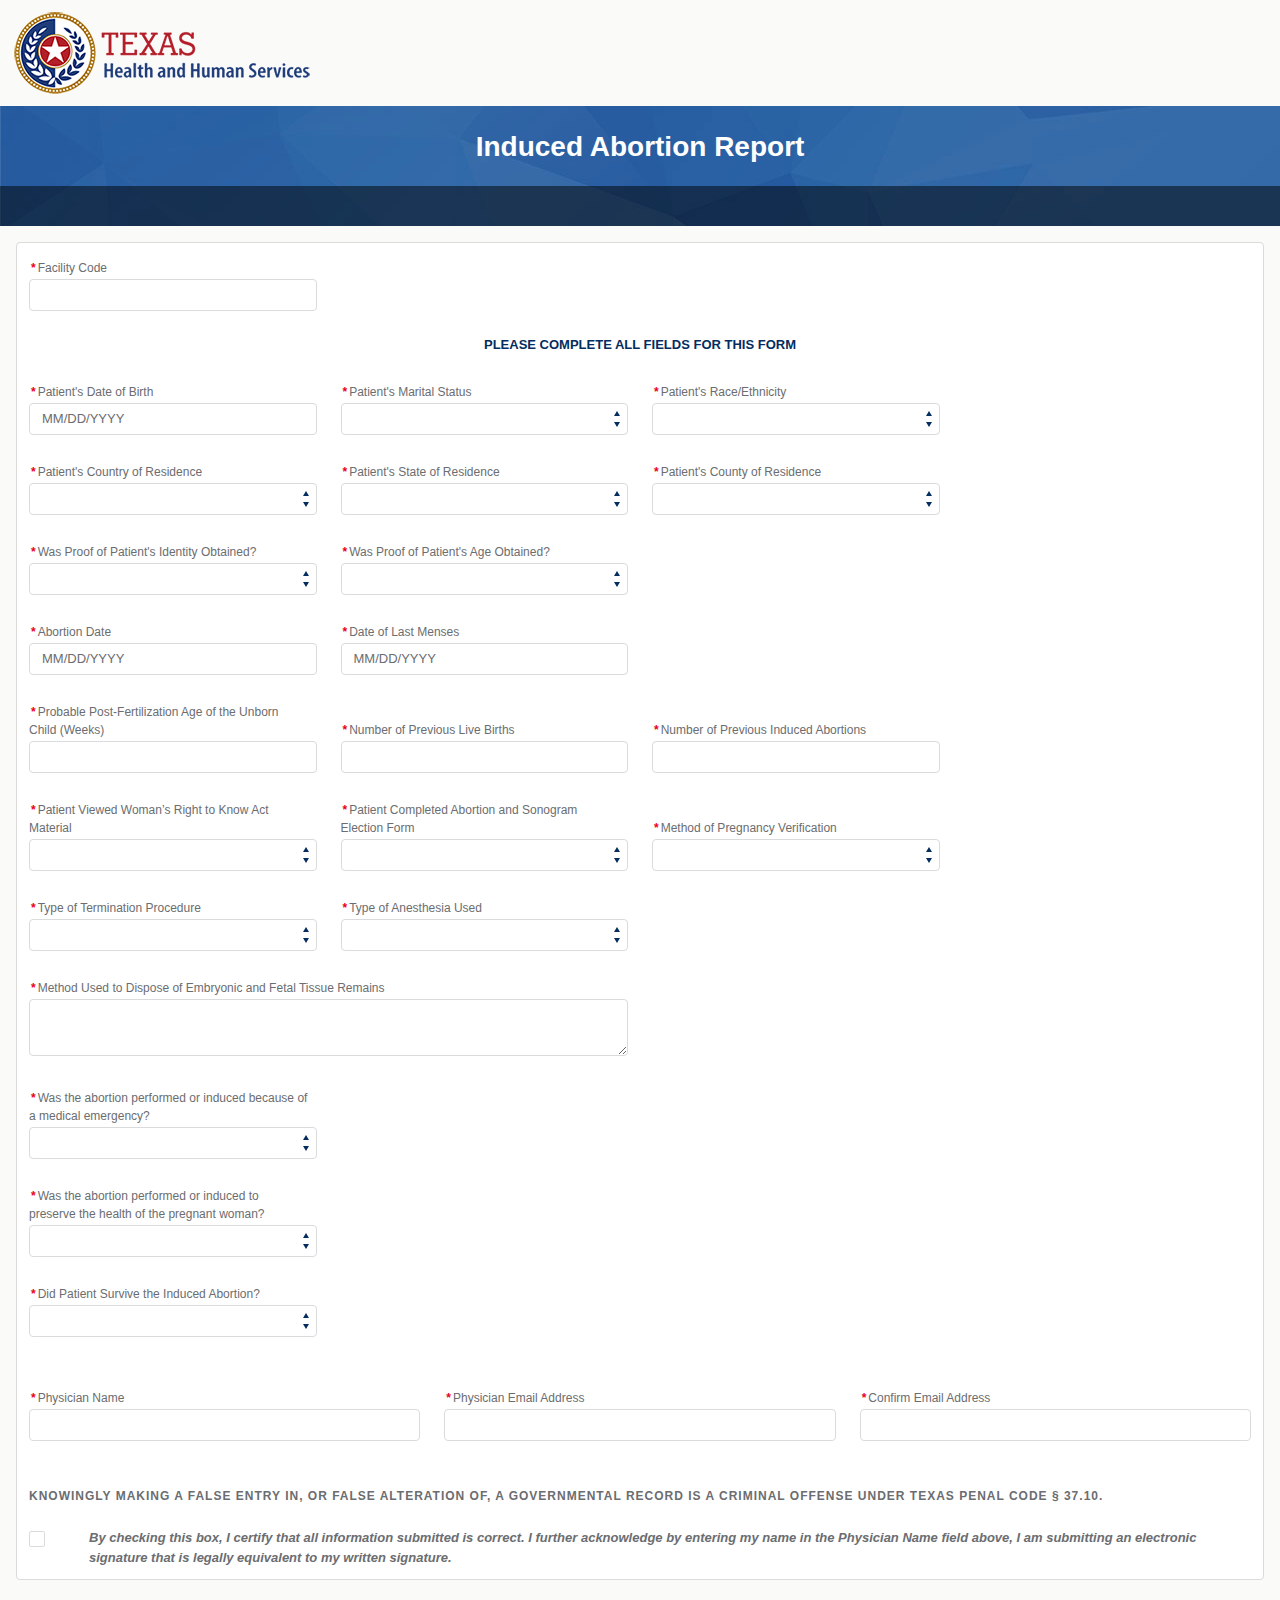
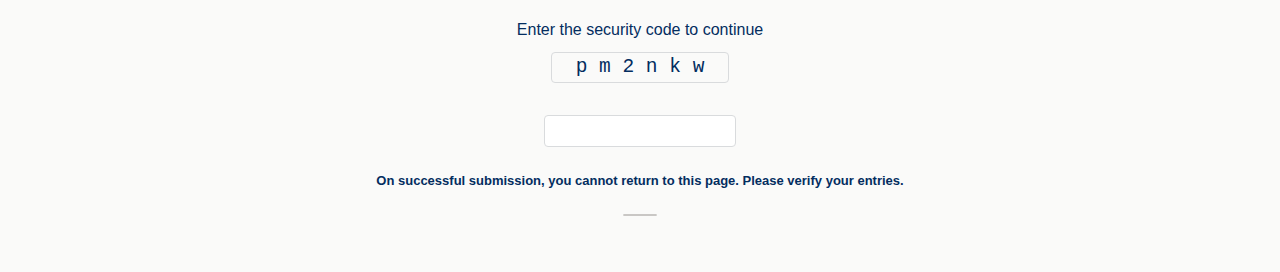
==== index.html @ 72256ad2 "init" ====
<!DOCTYPE html>
<html dir="ltr" lang="en-US">
  <head>
    <title>Induced Abortion Report</title>
    <link class="auraCss" rel="stylesheet" type="text/css" href="index.css" />
    <link rel="icon" type="image/png" href="favicon.ico" />
  </head>
  <body class="null">
    <!--"'--><!--"'-->
    <div
      class="slds-grid slds-wrap slds-m-bottom_small cITOP_Reporting"
      data-aura-rendered-by="20:0"
      data-aura-class="cITOP_Reporting"
    >
      <div
        class="slds-p-around_small slds-size_12-of-12"
        data-aura-rendered-by="9:0"
      >
        <a
          href="http://hhs.texas.gov/"
          title="Texas HHS Home"
          data-aura-rendered-by="6:0"
          ><img
            class="form-header_logo"
            alt="Texas Health and Human Services"
            src="logo.jpeg"
            data-aura-rendered-by="7:0"
        /></a>
      </div>
      <div class="form-header slds-size_12-of-12" data-aura-rendered-by="17:0">
        <div
          class="
            form-header_top
            slds-text-heading_large
            slds-align_absolute-center
          "
          data-aura-rendered-by="12:0"
        >
          <strong data-aura-rendered-by="13:0">Induced Abortion Report</strong>
        </div>
        <div class="form-header_bottom" data-aura-rendered-by="15:0"></div>
      </div>
    </div>
    <div
      class="slds-grid slds-wrap slds-card slds-m-around_medium cITOP_Reporting"
      data-aura-rendered-by="33:0"
      data-aura-class="cITOP_Reporting"
    >
      <div class="slds-size_12-of-12" data-aura-rendered-by="30:0">
        <!--render facet: 25:0-->
        <form
          autocomplete="true"
          data-aura-rendered-by="3:1016;a"
          class="cITOP_IARF"
          data-aura-class="cITOP_IARF"
        >
          <!--render facet: 4:1016;a-->
          <div
            class="slds-grid slds-grid_vertical-align-end slds-wrap"
            data-aura-rendered-by="52:1016;a"
          >
            <div
              class="
                slds-p-around_small
                slds-size_12-of-12
                slds-small-size_6-of-12
                slds-medium-size_6-of-12
                slds-large-size_3-of-12
              "
              data-aura-rendered-by="41:1016;a"
            >
              <div
                class="slds-form-element text cITOP_InputField"
                data-aura-rendered-by="9:1016;a"
                data-aura-class="cITOP_InputField"
              >
                <!--render facet: 10:1016;a--><!--render facet: 11:1016;a--><!--render facet: 12:1016;a--><lightning-input
                  data-data-rendering-service-uid="2465"
                  data-aura-rendered-by="14:1016;a"
                  class="slds-form-element"
                  lightning-input_input-host=""
                  ><span
                    lightning-input_input=""
                    data-aria=""
                    class="slds-assistive-text"
                  ></span
                  ><label
                    lightning-input_input=""
                    for="input-103"
                    class="slds-form-element__label slds-no-flex"
                    ><abbr
                      lightning-input_input=""
                      title="required"
                      class="slds-required"
                      >*</abbr
                    >Facility Code</label
                  >
                  <div
                    lightning-input_input=""
                    class="slds-form-element__control slds-grow"
                  >
                    <input
                      lightning-input_input=""
                      type="text"
                      id="input-103"
                      aria-invalid="false"
                      required=""
                      class="slds-input"
                    /></div></lightning-input
                ><!--render facet: 15:1016;a--><!--render facet: 16:1016;a--><!--render facet: 17:1016;a--><!--render facet: 18:1016;a--><!--render facet: 19:1016;a--><!--render facet: 20:1016;a--><!--render facet: 21:1016;a--><!--render facet: 22:1016;a--><!--render facet: 23:1016;a--><!--render facet: 24:1016;a--><!--render facet: 25:1016;a--><!--render facet: 26:1016;a--><!--render facet: 27:1016;a--><!--render facet: 28:1016;a--><!--render facet: 29:1016;a--><!--render facet: 30:1016;a--><!--render facet: 31:1016;a--><!--render facet: 32:1016;a--><!--render facet: 33:1016;a--><!--render facet: 34:1016;a--><!--render facet: 35:1016;a--><!--render facet: 36:1016;a--><!--render facet: 37:1016;a--><!--render facet: 38:1016;a--><lightning-helptext
                  class="hideIcon warning-icon warning-icon_text"
                  data-aura-rendered-by="39:1016;a"
                  ><div class="slds-form-element__icon">
                    <button
                      type="button"
                      class="
                        slds-button slds-button_icon slds-button_icon-warning
                      "
                      aria-describedby="salesforce-lightning-tooltip-bubble_4146cbcb-5615-a04c-1f6e-0789caed5beb"
                    >
                      <lightning-primitive-icon
                        ><svg
                          focusable="false"
                          data-key="info"
                          aria-hidden="true"
                          viewBox="0 0 52 52"
                          class="slds-button__icon"
                        >
                          <g>
                            <path
                              d="M26 2C12.7 2 2 12.7 2 26s10.7 24 24 24 24-10.7 24-24S39.3 2 26 2zm0 12.1c1.7 0 3 1.3 3 3s-1.3 3-3 3-3-1.3-3-3 1.3-3 3-3zm5 21c0 .5-.4.9-1 .9h-8c-.5 0-1-.3-1-.9v-2c0-.5.4-1.1 1-1.1.5 0 1-.3 1-.9v-4c0-.5-.4-1.1-1-1.1-.5 0-1-.3-1-.9v-2c0-.5.4-1.1 1-1.1h6c.5 0 1 .5 1 1.1v8c0 .5.4.9 1 .9.5 0 1 .5 1 1.1v2z"
                            ></path>
                          </g></svg></lightning-primitive-icon
                      ><span class="slds-assistive-text">Help</span>
                    </button>
                  </div></lightning-helptext
                >
              </div>
            </div>
            <!--render facet: 43:1016;a-->
            <div
              class="slds-p-around_small slds-size_12-of-12"
              data-aura-rendered-by="49:1016;a"
            >
              <strong
                class="slds-align_absolute-center"
                data-aura-rendered-by="46:1016;a"
                >PLEASE COMPLETE ALL FIELDS FOR THIS FORM</strong
              >
            </div>
          </div>
          <div
            class="slds-grid slds-grid_vertical-align-end slds-wrap"
            data-aura-rendered-by="199:1016;a"
          >
            <div
              class="
                slds-p-around_small
                slds-size_12-of-12
                slds-small-size_3-of-12
              "
              data-aura-rendered-by="91:1016;a"
            >
              <div
                class="slds-form-element date cITOP_InputField"
                data-aura-rendered-by="59:1016;a"
                data-aura-class="cITOP_InputField"
              >
                <!--render facet: 60:1016;a--><!--render facet: 61:1016;a--><!--render facet: 62:1016;a--><!--render facet: 63:1016;a--><!--render facet: 64:1016;a--><!--render facet: 65:1016;a--><!--render facet: 66:1016;a--><!--render facet: 67:1016;a--><!--render facet: 68:1016;a--><lightning-input
                  data-data-rendering-service-uid="2466"
                  data-aura-rendered-by="70:1016;a"
                  class="slds-form-element"
                  lightning-input_input-host=""
                  ><span
                    lightning-input_input=""
                    data-aria=""
                    class="slds-assistive-text"
                  ></span
                  ><label
                    lightning-input_input=""
                    for="input-105"
                    class="slds-form-element__label slds-no-flex"
                    ><abbr
                      lightning-input_input=""
                      title="required"
                      class="slds-required"
                      >*</abbr
                    >Patient's Date of Birth</label
                  >
                  <div
                    lightning-input_input=""
                    class="slds-form-element__control slds-grow"
                  >
                    <input
                      lightning-input_input=""
                      type="text"
                      id="input-105"
                      aria-invalid="false"
                      autocomplete="dontAC_Patient's Date of Birth"
                      placeholder="MM/DD/YYYY"
                      required=""
                      class="slds-input"
                    /></div></lightning-input
                ><!--render facet: 71:1016;a--><!--render facet: 72:1016;a--><!--render facet: 73:1016;a--><!--render facet: 74:1016;a--><!--render facet: 75:1016;a--><!--render facet: 76:1016;a--><!--render facet: 77:1016;a--><!--render facet: 78:1016;a--><!--render facet: 79:1016;a--><!--render facet: 80:1016;a--><!--render facet: 81:1016;a--><!--render facet: 82:1016;a--><!--render facet: 83:1016;a--><!--render facet: 84:1016;a--><!--render facet: 85:1016;a--><!--render facet: 86:1016;a--><!--render facet: 87:1016;a--><!--render facet: 88:1016;a--><lightning-helptext
                  class="hideIcon warning-icon warning-icon_date"
                  data-aura-rendered-by="89:1016;a"
                  ><div class="slds-form-element__icon">
                    <button
                      type="button"
                      class="
                        slds-button slds-button_icon slds-button_icon-warning
                      "
                      aria-describedby="salesforce-lightning-tooltip-bubble_4146cbcb-5615-a04c-1f6e-0789caed5beb"
                    >
                      <lightning-primitive-icon
                        ><svg
                          focusable="false"
                          data-key="info"
                          aria-hidden="true"
                          viewBox="0 0 52 52"
                          class="slds-button__icon"
                        >
                          <g>
                            <path
                              d="M26 2C12.7 2 2 12.7 2 26s10.7 24 24 24 24-10.7 24-24S39.3 2 26 2zm0 12.1c1.7 0 3 1.3 3 3s-1.3 3-3 3-3-1.3-3-3 1.3-3 3-3zm5 21c0 .5-.4.9-1 .9h-8c-.5 0-1-.3-1-.9v-2c0-.5.4-1.1 1-1.1.5 0 1-.3 1-.9v-4c0-.5-.4-1.1-1-1.1-.5 0-1-.3-1-.9v-2c0-.5.4-1.1 1-1.1h6c.5 0 1 .5 1 1.1v8c0 .5.4.9 1 .9.5 0 1 .5 1 1.1v2z"
                            ></path>
                          </g></svg></lightning-primitive-icon
                      ><span class="slds-assistive-text">Help</span>
                    </button>
                  </div></lightning-helptext
                >
              </div>
            </div>
            <div
              class="
                slds-p-around_small
                slds-size_12-of-12
                slds-small-size_3-of-12
              "
              data-aura-rendered-by="143:1016;a"
            >
              <div
                class="slds-form-element picklist cITOP_InputField"
                data-aura-rendered-by="96:1016;a"
                data-aura-class="cITOP_InputField"
              >
                <!--render facet: 97:1016;a--><!--render facet: 98:1016;a--><!--render facet: 99:1016;a--><!--render facet: 100:1016;a--><!--render facet: 101:1016;a--><!--render facet: 102:1016;a--><!--render facet: 103:1016;a--><!--render facet: 104:1016;a--><!--render facet: 105:1016;a--><!--render facet: 106:1016;a--><!--render facet: 107:1016;a--><!--render facet: 108:1016;a--><!--render facet: 109:1016;a--><!--render facet: 110:1016;a--><!--render facet: 111:1016;a--><!--render facet: 112:1016;a--><!--render facet: 113:1016;a--><!--render facet: 114:1016;a--><!--render facet: 115:1016;a-->
                <div
                  class="slds-form-element is-required"
                  data-aura-rendered-by="121:1016;a"
                >
                  <label
                    class="slds-form-element__label"
                    for="117:1016;a"
                    data-aura-rendered-by="122:1016;a"
                    ><abbr
                      class="slds-required"
                      title="required"
                      data-aura-rendered-by="124:1016;a"
                      >*</abbr
                    ><span class="" data-aura-rendered-by="126:1016;a"
                      >Patient's Marital Status</span
                    ></label
                  >
                  <div
                    class="slds-form-element__control slds-grow"
                    data-aura-rendered-by="128:1016;a"
                  >
                    <div
                      class="slds-select_container"
                      data-aura-rendered-by="129:1016;a"
                    >
                      <select
                        class="slds-select"
                        id="117:1016;a"
                        data-aura-rendered-by="130:1016;a"
                        required=""
                      >
                        <option
                          value=""
                          data-aura-rendered-by="118:1016;a"
                        ></option>
                        <option value="1" data-aura-rendered-by="2007:1016;a">
                          Married
                        </option>
                        <option value="2" data-aura-rendered-by="2009:1016;a">
                          Single
                        </option>
                        <option value="99" data-aura-rendered-by="2011:1016;a">
                          Unknown
                        </option>
                      </select>
                    </div>
                  </div>
                  <!--render facet: 132:1016;a-->
                </div>
                <!--render facet: 133:1016;a--><!--render facet: 134:1016;a--><!--render facet: 135:1016;a--><!--render facet: 136:1016;a--><!--render facet: 137:1016;a--><!--render facet: 138:1016;a--><!--render facet: 139:1016;a--><!--render facet: 140:1016;a--><lightning-helptext
                  class="hideIcon warning-icon warning-icon_picklist"
                  data-aura-rendered-by="141:1016;a"
                  ><div class="slds-form-element__icon">
                    <button
                      type="button"
                      class="
                        slds-button slds-button_icon slds-button_icon-warning
                      "
                      aria-describedby="salesforce-lightning-tooltip-bubble_4146cbcb-5615-a04c-1f6e-0789caed5beb"
                    >
                      <lightning-primitive-icon
                        ><svg
                          focusable="false"
                          data-key="info"
                          aria-hidden="true"
                          viewBox="0 0 52 52"
                          class="slds-button__icon"
                        >
                          <g>
                            <path
                              d="M26 2C12.7 2 2 12.7 2 26s10.7 24 24 24 24-10.7 24-24S39.3 2 26 2zm0 12.1c1.7 0 3 1.3 3 3s-1.3 3-3 3-3-1.3-3-3 1.3-3 3-3zm5 21c0 .5-.4.9-1 .9h-8c-.5 0-1-.3-1-.9v-2c0-.5.4-1.1 1-1.1.5 0 1-.3 1-.9v-4c0-.5-.4-1.1-1-1.1-.5 0-1-.3-1-.9v-2c0-.5.4-1.1 1-1.1h6c.5 0 1 .5 1 1.1v8c0 .5.4.9 1 .9.5 0 1 .5 1 1.1v2z"
                            ></path>
                          </g></svg></lightning-primitive-icon
                      ><span class="slds-assistive-text">Help</span>
                    </button>
                  </div></lightning-helptext
                >
              </div>
            </div>
            <div
              class="
                slds-p-around_small
                slds-size_12-of-12
                slds-small-size_3-of-12
              "
              data-aura-rendered-by="195:1016;a"
            >
              <div
                class="slds-form-element picklist cITOP_InputField"
                data-aura-rendered-by="148:1016;a"
                data-aura-class="cITOP_InputField"
              >
                <!--render facet: 149:1016;a--><!--render facet: 150:1016;a--><!--render facet: 151:1016;a--><!--render facet: 152:1016;a--><!--render facet: 153:1016;a--><!--render facet: 154:1016;a--><!--render facet: 155:1016;a--><!--render facet: 156:1016;a--><!--render facet: 157:1016;a--><!--render facet: 158:1016;a--><!--render facet: 159:1016;a--><!--render facet: 160:1016;a--><!--render facet: 161:1016;a--><!--render facet: 162:1016;a--><!--render facet: 163:1016;a--><!--render facet: 164:1016;a--><!--render facet: 165:1016;a--><!--render facet: 166:1016;a--><!--render facet: 167:1016;a-->
                <div
                  class="slds-form-element is-required"
                  data-aura-rendered-by="173:1016;a"
                >
                  <label
                    class="slds-form-element__label"
                    for="169:1016;a"
                    data-aura-rendered-by="174:1016;a"
                    ><abbr
                      class="slds-required"
                      title="required"
                      data-aura-rendered-by="176:1016;a"
                      >*</abbr
                    ><span class="" data-aura-rendered-by="178:1016;a"
                      >Patient's Race/Ethnicity</span
                    ></label
                  >
                  <div
                    class="slds-form-element__control slds-grow"
                    data-aura-rendered-by="180:1016;a"
                  >
                    <div
                      class="slds-select_container"
                      data-aura-rendered-by="181:1016;a"
                    >
                      <select
                        class="slds-select"
                        id="169:1016;a"
                        data-aura-rendered-by="182:1016;a"
                        required=""
                      >
                        <option
                          value=""
                          data-aura-rendered-by="170:1016;a"
                        ></option>
                        <option value="1" data-aura-rendered-by="2013:1016;a">
                          Asian
                        </option>
                        <option value="2" data-aura-rendered-by="2015:1016;a">
                          Hispanic
                        </option>
                        <option value="3" data-aura-rendered-by="2017:1016;a">
                          Caucasian/White
                        </option>
                        <option value="4" data-aura-rendered-by="2019:1016;a">
                          African American/Black
                        </option>
                        <option value="5" data-aura-rendered-by="2021:1016;a">
                          Native American
                        </option>
                        <option value="8" data-aura-rendered-by="2023:1016;a">
                          Other (Specify)
                        </option>
                        <option value="99" data-aura-rendered-by="2025:1016;a">
                          Unknown
                        </option>
                      </select>
                    </div>
                  </div>
                  <!--render facet: 184:1016;a-->
                </div>
                <!--render facet: 185:1016;a--><!--render facet: 186:1016;a--><!--render facet: 187:1016;a--><!--render facet: 188:1016;a--><!--render facet: 189:1016;a--><!--render facet: 190:1016;a--><!--render facet: 191:1016;a--><!--render facet: 192:1016;a--><lightning-helptext
                  class="hideIcon warning-icon warning-icon_picklist"
                  data-aura-rendered-by="193:1016;a"
                  ><div class="slds-form-element__icon">
                    <button
                      type="button"
                      class="
                        slds-button slds-button_icon slds-button_icon-warning
                      "
                      aria-describedby="salesforce-lightning-tooltip-bubble_4146cbcb-5615-a04c-1f6e-0789caed5beb"
                    >
                      <lightning-primitive-icon
                        ><svg
                          focusable="false"
                          data-key="info"
                          aria-hidden="true"
                          viewBox="0 0 52 52"
                          class="slds-button__icon"
                        >
                          <g>
                            <path
                              d="M26 2C12.7 2 2 12.7 2 26s10.7 24 24 24 24-10.7 24-24S39.3 2 26 2zm0 12.1c1.7 0 3 1.3 3 3s-1.3 3-3 3-3-1.3-3-3 1.3-3 3-3zm5 21c0 .5-.4.9-1 .9h-8c-.5 0-1-.3-1-.9v-2c0-.5.4-1.1 1-1.1.5 0 1-.3 1-.9v-4c0-.5-.4-1.1-1-1.1-.5 0-1-.3-1-.9v-2c0-.5.4-1.1 1-1.1h6c.5 0 1 .5 1 1.1v8c0 .5.4.9 1 .9.5 0 1 .5 1 1.1v2z"
                            ></path>
                          </g></svg></lightning-primitive-icon
                      ><span class="slds-assistive-text">Help</span>
                    </button>
                  </div></lightning-helptext
                >
              </div>
            </div>
            <!--render facet: 197:1016;a-->
          </div>
          <div
            class="slds-grid slds-grid_vertical-align-end slds-wrap"
            data-aura-rendered-by="1033:1016;a"
          >
            <div
              class="
                slds-p-around_small
                slds-size_12-of-12
                slds-small-size_4-of-12
                slds-medium-size_4-of-12
                slds-large-size_3-of-12
              "
              data-aura-rendered-by="298:1016;a"
            >
              <div
                class="slds-form-element picklist cITOP_InputField"
                data-aura-rendered-by="205:1016;a"
                data-aura-class="cITOP_InputField"
              >
                <!--render facet: 206:1016;a--><!--render facet: 207:1016;a--><!--render facet: 208:1016;a--><!--render facet: 209:1016;a--><!--render facet: 210:1016;a--><!--render facet: 211:1016;a--><!--render facet: 212:1016;a--><!--render facet: 213:1016;a--><!--render facet: 214:1016;a--><!--render facet: 215:1016;a--><!--render facet: 216:1016;a--><!--render facet: 217:1016;a--><!--render facet: 218:1016;a--><!--render facet: 219:1016;a--><!--render facet: 220:1016;a--><!--render facet: 221:1016;a--><!--render facet: 222:1016;a--><!--render facet: 223:1016;a--><!--render facet: 224:1016;a-->
                <div
                  class="slds-form-element is-required"
                  data-aura-rendered-by="276:1016;a"
                >
                  <label
                    class="slds-form-element__label"
                    for="226:1016;a"
                    data-aura-rendered-by="277:1016;a"
                    ><abbr
                      class="slds-required"
                      title="required"
                      data-aura-rendered-by="279:1016;a"
                      >*</abbr
                    ><span class="" data-aura-rendered-by="281:1016;a"
                      >Patient's Country of Residence</span
                    ></label
                  >
                  <div
                    class="slds-form-element__control slds-grow"
                    data-aura-rendered-by="283:1016;a"
                  >
                    <div
                      class="slds-select_container"
                      data-aura-rendered-by="284:1016;a"
                    >
                      <select
                        class="slds-select"
                        id="226:1016;a"
                        data-aura-rendered-by="285:1016;a"
                        required=""
                      >
                        <option
                          value=""
                          data-aura-rendered-by="227:1016;a"
                        ></option>
                        <option value="US" data-aura-rendered-by="229:1016;a">
                          UNITED STATES
                        </option>
                        <option value="70" data-aura-rendered-by="231:1016;a">
                          AMERICAN SAMOA
                        </option>
                        <option value="75" data-aura-rendered-by="233:1016;a">
                          ARGENTINA
                        </option>
                        <option value="76" data-aura-rendered-by="235:1016;a">
                          AUSTRALIA
                        </option>
                        <option value="77" data-aura-rendered-by="237:1016;a">
                          AUSTRIA
                        </option>
                        <option value="78" data-aura-rendered-by="239:1016;a">
                          BRAZIL
                        </option>
                        <option value="55" data-aura-rendered-by="241:1016;a">
                          CANADA
                        </option>
                        <option value="56" data-aura-rendered-by="243:1016;a">
                          CUBA
                        </option>
                        <option value="71" data-aura-rendered-by="245:1016;a">
                          FEDERATED STATES OF MICRONESIA
                        </option>
                        <option value="79" data-aura-rendered-by="247:1016;a">
                          FRANCE
                        </option>
                        <option value="80" data-aura-rendered-by="249:1016;a">
                          GERMANY
                        </option>
                        <option value="81" data-aura-rendered-by="251:1016;a">
                          INDIA
                        </option>
                        <option value="82" data-aura-rendered-by="253:1016;a">
                          JAPAN
                        </option>
                        <option value="72" data-aura-rendered-by="255:1016;a">
                          MARSHALL ISLANDS
                        </option>
                        <option value="57" data-aura-rendered-by="257:1016;a">
                          MEXICO
                        </option>
                        <option value="83" data-aura-rendered-by="259:1016;a">
                          NEW ZEALAND
                        </option>
                        <option value="73" data-aura-rendered-by="261:1016;a">
                          NORTHERN MARIANA ISLANDS
                        </option>
                        <option value="74" data-aura-rendered-by="263:1016;a">
                          PALAU
                        </option>
                        <option value="84" data-aura-rendered-by="265:1016;a">
                          POLAND
                        </option>
                        <option value="59" data-aura-rendered-by="267:1016;a">
                          REMAINDER OF WORLD
                        </option>
                        <option value="85" data-aura-rendered-by="269:1016;a">
                          SWEDEN
                        </option>
                        <option value="86" data-aura-rendered-by="271:1016;a">
                          UNITED KINGDOM
                        </option>
                        <option value="99" data-aura-rendered-by="273:1016;a">
                          UNKNOWN
                        </option>
                      </select>
                    </div>
                  </div>
                  <!--render facet: 287:1016;a-->
                </div>
                <!--render facet: 288:1016;a--><!--render facet: 289:1016;a--><!--render facet: 290:1016;a--><!--render facet: 291:1016;a--><!--render facet: 292:1016;a--><!--render facet: 293:1016;a--><!--render facet: 294:1016;a--><!--render facet: 295:1016;a--><lightning-helptext
                  class="hideIcon warning-icon warning-icon_picklist"
                  data-aura-rendered-by="296:1016;a"
                  ><div class="slds-form-element__icon">
                    <button
                      type="button"
                      class="
                        slds-button slds-button_icon slds-button_icon-warning
                      "
                      aria-describedby="salesforce-lightning-tooltip-bubble_4146cbcb-5615-a04c-1f6e-0789caed5beb"
                    >
                      <lightning-primitive-icon
                        ><svg
                          focusable="false"
                          data-key="info"
                          aria-hidden="true"
                          viewBox="0 0 52 52"
                          class="slds-button__icon"
                        >
                          <g>
                            <path
                              d="M26 2C12.7 2 2 12.7 2 26s10.7 24 24 24 24-10.7 24-24S39.3 2 26 2zm0 12.1c1.7 0 3 1.3 3 3s-1.3 3-3 3-3-1.3-3-3 1.3-3 3-3zm5 21c0 .5-.4.9-1 .9h-8c-.5 0-1-.3-1-.9v-2c0-.5.4-1.1 1-1.1.5 0 1-.3 1-.9v-4c0-.5-.4-1.1-1-1.1-.5 0-1-.3-1-.9v-2c0-.5.4-1.1 1-1.1h6c.5 0 1 .5 1 1.1v8c0 .5.4.9 1 .9.5 0 1 .5 1 1.1v2z"
                            ></path>
                          </g></svg></lightning-primitive-icon
                      ><span class="slds-assistive-text">Help</span>
                    </button>
                  </div></lightning-helptext
                >
              </div>
            </div>
            <div
              class="
                slds-p-around_small
                slds-size_12-of-12
                slds-small-size_4-of-12
                slds-medium-size_4-of-12
                slds-large-size_3-of-12
              "
              data-aura-rendered-by="464:1016;a"
            >
              <div
                class="slds-form-element picklist cITOP_InputField"
                data-aura-rendered-by="303:1016;a"
                data-aura-class="cITOP_InputField"
              >
                <!--render facet: 304:1016;a--><!--render facet: 305:1016;a--><!--render facet: 306:1016;a--><!--render facet: 307:1016;a--><!--render facet: 308:1016;a--><!--render facet: 309:1016;a--><!--render facet: 310:1016;a--><!--render facet: 311:1016;a--><!--render facet: 312:1016;a--><!--render facet: 313:1016;a--><!--render facet: 314:1016;a--><!--render facet: 315:1016;a--><!--render facet: 316:1016;a--><!--render facet: 317:1016;a--><!--render facet: 318:1016;a--><!--render facet: 319:1016;a--><!--render facet: 320:1016;a--><!--render facet: 321:1016;a--><!--render facet: 322:1016;a-->
                <div
                  class="slds-form-element is-required"
                  data-aura-rendered-by="442:1016;a"
                >
                  <label
                    class="slds-form-element__label"
                    for="324:1016;a"
                    data-aura-rendered-by="443:1016;a"
                    ><abbr
                      class="slds-required"
                      title="required"
                      data-aura-rendered-by="445:1016;a"
                      >*</abbr
                    ><span class="" data-aura-rendered-by="447:1016;a"
                      >Patient's State of Residence</span
                    ></label
                  >
                  <div
                    class="slds-form-element__control slds-grow"
                    data-aura-rendered-by="449:1016;a"
                  >
                    <div
                      class="slds-select_container"
                      data-aura-rendered-by="450:1016;a"
                    >
                      <select
                        class="slds-select"
                        id="324:1016;a"
                        data-aura-rendered-by="451:1016;a"
                        required=""
                      >
                        <option
                          value=""
                          data-aura-rendered-by="325:1016;a"
                        ></option>
                        <option value="44" data-aura-rendered-by="327:1016;a">
                          TEXAS
                        </option>
                        <option value="01" data-aura-rendered-by="329:1016;a">
                          ALABAMA
                        </option>
                        <option value="02" data-aura-rendered-by="331:1016;a">
                          ALASKA
                        </option>
                        <option value="70" data-aura-rendered-by="333:1016;a">
                          AMERICAN SAMOA
                        </option>
                        <option value="03" data-aura-rendered-by="335:1016;a">
                          ARIZONA
                        </option>
                        <option value="04" data-aura-rendered-by="337:1016;a">
                          ARKANSAS
                        </option>
                        <option value="05" data-aura-rendered-by="339:1016;a">
                          CALIFORNIA
                        </option>
                        <option value="06" data-aura-rendered-by="341:1016;a">
                          COLORADO
                        </option>
                        <option value="07" data-aura-rendered-by="343:1016;a">
                          CONNECTICUT
                        </option>
                        <option value="08" data-aura-rendered-by="345:1016;a">
                          DELAWARE
                        </option>
                        <option value="09" data-aura-rendered-by="347:1016;a">
                          DISTRICT OF COLUMBIA
                        </option>
                        <option value="10" data-aura-rendered-by="349:1016;a">
                          FLORIDA
                        </option>
                        <option value="11" data-aura-rendered-by="351:1016;a">
                          GEORGIA
                        </option>
                        <option value="54" data-aura-rendered-by="353:1016;a">
                          GUAM
                        </option>
                        <option value="12" data-aura-rendered-by="355:1016;a">
                          HAWAII
                        </option>
                        <option value="13" data-aura-rendered-by="357:1016;a">
                          IDAHO
                        </option>
                        <option value="14" data-aura-rendered-by="359:1016;a">
                          ILLINOIS
                        </option>
                        <option value="15" data-aura-rendered-by="361:1016;a">
                          INDIANA
                        </option>
                        <option value="16" data-aura-rendered-by="363:1016;a">
                          IOWA
                        </option>
                        <option value="17" data-aura-rendered-by="365:1016;a">
                          KANSAS
                        </option>
                        <option value="18" data-aura-rendered-by="367:1016;a">
                          KENTUCKY
                        </option>
                        <option value="19" data-aura-rendered-by="369:1016;a">
                          LOUISIANA
                        </option>
                        <option value="20" data-aura-rendered-by="371:1016;a">
                          MAINE
                        </option>
                        <option value="21" data-aura-rendered-by="373:1016;a">
                          MARYLAND
                        </option>
                        <option value="22" data-aura-rendered-by="375:1016;a">
                          MASSACHUSETTS
                        </option>
                        <option value="23" data-aura-rendered-by="377:1016;a">
                          MICHIGAN
                        </option>
                        <option value="24" data-aura-rendered-by="379:1016;a">
                          MINNESOTA
                        </option>
                        <option value="25" data-aura-rendered-by="381:1016;a">
                          MISSISSIPPI
                        </option>
                        <option value="26" data-aura-rendered-by="383:1016;a">
                          MISSOURI
                        </option>
                        <option value="27" data-aura-rendered-by="385:1016;a">
                          MONTANA
                        </option>
                        <option value="28" data-aura-rendered-by="387:1016;a">
                          NEBRASKA
                        </option>
                        <option value="29" data-aura-rendered-by="389:1016;a">
                          NEVADA
                        </option>
                        <option value="30" data-aura-rendered-by="391:1016;a">
                          NEW HAMPSHIRE
                        </option>
                        <option value="31" data-aura-rendered-by="393:1016;a">
                          NEW JERSEY
                        </option>
                        <option value="32" data-aura-rendered-by="395:1016;a">
                          NEW MEXICO
                        </option>
                        <option value="33" data-aura-rendered-by="397:1016;a">
                          NEW YORK
                        </option>
                        <option value="34" data-aura-rendered-by="399:1016;a">
                          NORTH CAROLINA
                        </option>
                        <option value="35" data-aura-rendered-by="401:1016;a">
                          NORTH DAKOTA
                        </option>
                        <option value="36" data-aura-rendered-by="403:1016;a">
                          OHIO
                        </option>
                        <option value="37" data-aura-rendered-by="405:1016;a">
                          OKLAHOMA
                        </option>
                        <option value="38" data-aura-rendered-by="407:1016;a">
                          OREGON
                        </option>
                        <option value="39" data-aura-rendered-by="409:1016;a">
                          PENNSYLVANIA
                        </option>
                        <option value="52" data-aura-rendered-by="411:1016;a">
                          PUERTO RICO
                        </option>
                        <option value="40" data-aura-rendered-by="413:1016;a">
                          RHODE ISLAND
                        </option>
                        <option value="41" data-aura-rendered-by="415:1016;a">
                          SOUTH CAROLINA
                        </option>
                        <option value="42" data-aura-rendered-by="417:1016;a">
                          SOUTH DAKOTA
                        </option>
                        <option value="43" data-aura-rendered-by="419:1016;a">
                          TENNESSEE
                        </option>
                        <option value="45" data-aura-rendered-by="421:1016;a">
                          UTAH
                        </option>
                        <option value="46" data-aura-rendered-by="423:1016;a">
                          VERMONT
                        </option>
                        <option value="53" data-aura-rendered-by="425:1016;a">
                          VIRGIN ISLANDS
                        </option>
                        <option value="47" data-aura-rendered-by="427:1016;a">
                          VIRGINIA
                        </option>
                        <option value="48" data-aura-rendered-by="429:1016;a">
                          WASHINGTON
                        </option>
                        <option value="49" data-aura-rendered-by="431:1016;a">
                          WEST VIRGINIA
                        </option>
                        <option value="50" data-aura-rendered-by="433:1016;a">
                          WISCONSIN
                        </option>
                        <option value="51" data-aura-rendered-by="435:1016;a">
                          WYOMING
                        </option>
                        <option value="88" data-aura-rendered-by="437:1016;a">
                          N/A
                        </option>
                        <option value="99" data-aura-rendered-by="439:1016;a">
                          Unknown
                        </option>
                      </select>
                    </div>
                  </div>
                  <!--render facet: 453:1016;a-->
                </div>
                <!--render facet: 454:1016;a--><!--render facet: 455:1016;a--><!--render facet: 456:1016;a--><!--render facet: 457:1016;a--><!--render facet: 458:1016;a--><!--render facet: 459:1016;a--><!--render facet: 460:1016;a--><!--render facet: 461:1016;a--><lightning-helptext
                  class="hideIcon warning-icon warning-icon_picklist"
                  data-aura-rendered-by="462:1016;a"
                  ><div class="slds-form-element__icon">
                    <button
                      type="button"
                      class="
                        slds-button slds-button_icon slds-button_icon-warning
                      "
                      aria-describedby="salesforce-lightning-tooltip-bubble_4146cbcb-5615-a04c-1f6e-0789caed5beb"
                    >
                      <lightning-primitive-icon
                        ><svg
                          focusable="false"
                          data-key="info"
                          aria-hidden="true"
                          viewBox="0 0 52 52"
                          class="slds-button__icon"
                        >
                          <g>
                            <path
                              d="M26 2C12.7 2 2 12.7 2 26s10.7 24 24 24 24-10.7 24-24S39.3 2 26 2zm0 12.1c1.7 0 3 1.3 3 3s-1.3 3-3 3-3-1.3-3-3 1.3-3 3-3zm5 21c0 .5-.4.9-1 .9h-8c-.5 0-1-.3-1-.9v-2c0-.5.4-1.1 1-1.1.5 0 1-.3 1-.9v-4c0-.5-.4-1.1-1-1.1-.5 0-1-.3-1-.9v-2c0-.5.4-1.1 1-1.1h6c.5 0 1 .5 1 1.1v8c0 .5.4.9 1 .9.5 0 1 .5 1 1.1v2z"
                            ></path>
                          </g></svg></lightning-primitive-icon
                      ><span class="slds-assistive-text">Help</span>
                    </button>
                  </div></lightning-helptext
                >
              </div>
            </div>
            <div
              class="
                slds-p-around_small
                slds-size_12-of-12
                slds-small-size_4-of-12
                slds-medium-size_4-of-12
                slds-large-size_3-of-12
              "
              data-aura-rendered-by="1030:1016;a"
            >
              <div
                class="slds-form-element picklist cITOP_InputField"
                data-aura-rendered-by="469:1016;a"
                data-aura-class="cITOP_InputField"
              >
                <!--render facet: 470:1016;a--><!--render facet: 471:1016;a--><!--render facet: 472:1016;a--><!--render facet: 473:1016;a--><!--render facet: 474:1016;a--><!--render facet: 475:1016;a--><!--render facet: 476:1016;a--><!--render facet: 477:1016;a--><!--render facet: 478:1016;a--><!--render facet: 479:1016;a--><!--render facet: 480:1016;a--><!--render facet: 481:1016;a--><!--render facet: 482:1016;a--><!--render facet: 483:1016;a--><!--render facet: 484:1016;a--><!--render facet: 485:1016;a--><!--render facet: 486:1016;a--><!--render facet: 487:1016;a--><!--render facet: 488:1016;a-->
                <div
                  class="slds-form-element is-required"
                  data-aura-rendered-by="1008:1016;a"
                >
                  <label
                    class="slds-form-element__label"
                    for="490:1016;a"
                    data-aura-rendered-by="1009:1016;a"
                    ><abbr
                      class="slds-required"
                      title="required"
                      data-aura-rendered-by="1011:1016;a"
                      >*</abbr
                    ><span class="" data-aura-rendered-by="1013:1016;a"
                      >Patient's County of Residence</span
                    ></label
                  >
                  <div
                    class="slds-form-element__control slds-grow"
                    data-aura-rendered-by="1015:1016;a"
                  >
                    <div
                      class="slds-select_container"
                      data-aura-rendered-by="1016:1016;a"
                    >
                      <select
                        class="slds-select"
                        id="490:1016;a"
                        data-aura-rendered-by="1017:1016;a"
                        required=""
                      >
                        <option
                          value=""
                          data-aura-rendered-by="491:1016;a"
                        ></option>
                        <option value="001" data-aura-rendered-by="493:1016;a">
                          Anderson
                        </option>
                        <option value="002" data-aura-rendered-by="495:1016;a">
                          Andrews
                        </option>
                        <option value="003" data-aura-rendered-by="497:1016;a">
                          Angelina
                        </option>
                        <option value="004" data-aura-rendered-by="499:1016;a">
                          Aransas
                        </option>
                        <option value="005" data-aura-rendered-by="501:1016;a">
                          Archer
                        </option>
                        <option value="006" data-aura-rendered-by="503:1016;a">
                          Armstrong
                        </option>
                        <option value="007" data-aura-rendered-by="505:1016;a">
                          Atascosa
                        </option>
                        <option value="008" data-aura-rendered-by="507:1016;a">
                          Austin
                        </option>
                        <option value="009" data-aura-rendered-by="509:1016;a">
                          Bailey
                        </option>
                        <option value="010" data-aura-rendered-by="511:1016;a">
                          Bandera
                        </option>
                        <option value="011" data-aura-rendered-by="513:1016;a">
                          Bastrop
                        </option>
                        <option value="012" data-aura-rendered-by="515:1016;a">
                          Baylor
                        </option>
                        <option value="013" data-aura-rendered-by="517:1016;a">
                          Bee
                        </option>
                        <option value="014" data-aura-rendered-by="519:1016;a">
                          Bell
                        </option>
                        <option value="015" data-aura-rendered-by="521:1016;a">
                          Bexar
                        </option>
                        <option value="016" data-aura-rendered-by="523:1016;a">
                          Blanco
                        </option>
                        <option value="017" data-aura-rendered-by="525:1016;a">
                          Borden
                        </option>
                        <option value="018" data-aura-rendered-by="527:1016;a">
                          Bosque
                        </option>
                        <option value="019" data-aura-rendered-by="529:1016;a">
                          Bowie
                        </option>
                        <option value="020" data-aura-rendered-by="531:1016;a">
                          Brazoria
                        </option>
                        <option value="021" data-aura-rendered-by="533:1016;a">
                          Brazos
                        </option>
                        <option value="022" data-aura-rendered-by="535:1016;a">
                          Brewster
                        </option>
                        <option value="023" data-aura-rendered-by="537:1016;a">
                          Briscoe
                        </option>
                        <option value="024" data-aura-rendered-by="539:1016;a">
                          Brooks
                        </option>
                        <option value="025" data-aura-rendered-by="541:1016;a">
                          Brown
                        </option>
                        <option value="026" data-aura-rendered-by="543:1016;a">
                          Burleson
                        </option>
                        <option value="027" data-aura-rendered-by="545:1016;a">
                          Burnet
                        </option>
                        <option value="028" data-aura-rendered-by="547:1016;a">
                          Caldwell
                        </option>
                        <option value="029" data-aura-rendered-by="549:1016;a">
                          Calhoun
                        </option>
                        <option value="030" data-aura-rendered-by="551:1016;a">
                          Callahan
                        </option>
                        <option value="031" data-aura-rendered-by="553:1016;a">
                          Cameron
                        </option>
                        <option value="032" data-aura-rendered-by="555:1016;a">
                          Camp
                        </option>
                        <option value="033" data-aura-rendered-by="557:1016;a">
                          Carson
                        </option>
                        <option value="034" data-aura-rendered-by="559:1016;a">
                          Cass
                        </option>
                        <option value="035" data-aura-rendered-by="561:1016;a">
                          Castro
                        </option>
                        <option value="036" data-aura-rendered-by="563:1016;a">
                          Chambers
                        </option>
                        <option value="037" data-aura-rendered-by="565:1016;a">
                          Cherokee
                        </option>
                        <option value="038" data-aura-rendered-by="567:1016;a">
                          Childress
                        </option>
                        <option value="039" data-aura-rendered-by="569:1016;a">
                          Clay
                        </option>
                        <option value="040" data-aura-rendered-by="571:1016;a">
                          Cochran
                        </option>
                        <option value="041" data-aura-rendered-by="573:1016;a">
                          Coke
                        </option>
                        <option value="042" data-aura-rendered-by="575:1016;a">
                          Coleman
                        </option>
                        <option value="043" data-aura-rendered-by="577:1016;a">
                          Collin
                        </option>
                        <option value="044" data-aura-rendered-by="579:1016;a">
                          Collingsworth
                        </option>
                        <option value="045" data-aura-rendered-by="581:1016;a">
                          Colorado
                        </option>
                        <option value="046" data-aura-rendered-by="583:1016;a">
                          Comal
                        </option>
                        <option value="047" data-aura-rendered-by="585:1016;a">
                          Comanche
                        </option>
                        <option value="048" data-aura-rendered-by="587:1016;a">
                          Concho
                        </option>
                        <option value="257" data-aura-rendered-by="589:1016;a">
                          CONTRACTED PR
                        </option>
                        <option value="049" data-aura-rendered-by="591:1016;a">
                          Cooke
                        </option>
                        <option value="050" data-aura-rendered-by="593:1016;a">
                          Coryell
                        </option>
                        <option value="051" data-aura-rendered-by="595:1016;a">
                          Cottle
                        </option>
                        <option value="052" data-aura-rendered-by="597:1016;a">
                          Crane
                        </option>
                        <option value="053" data-aura-rendered-by="599:1016;a">
                          Crockett
                        </option>
                        <option value="054" data-aura-rendered-by="601:1016;a">
                          Crosby
                        </option>
                        <option value="055" data-aura-rendered-by="603:1016;a">
                          Culberson
                        </option>
                        <option value="056" data-aura-rendered-by="605:1016;a">
                          Dallam
                        </option>
                        <option value="057" data-aura-rendered-by="607:1016;a">
                          Dallas
                        </option>
                        <option value="058" data-aura-rendered-by="609:1016;a">
                          Dawson
                        </option>
                        <option value="059" data-aura-rendered-by="611:1016;a">
                          Deaf Smith
                        </option>
                        <option value="060" data-aura-rendered-by="613:1016;a">
                          Delta
                        </option>
                        <option value="061" data-aura-rendered-by="615:1016;a">
                          Denton
                        </option>
                        <option value="062" data-aura-rendered-by="617:1016;a">
                          DeWitt
                        </option>
                        <option value="063" data-aura-rendered-by="619:1016;a">
                          Dickens
                        </option>
                        <option value="064" data-aura-rendered-by="621:1016;a">
                          Dimmit
                        </option>
                        <option value="065" data-aura-rendered-by="623:1016;a">
                          Donley
                        </option>
                        <option value="066" data-aura-rendered-by="625:1016;a">
                          Duval
                        </option>
                        <option value="067" data-aura-rendered-by="627:1016;a">
                          Eastland
                        </option>
                        <option value="068" data-aura-rendered-by="629:1016;a">
                          Ector
                        </option>
                        <option value="069" data-aura-rendered-by="631:1016;a">
                          Edwards
                        </option>
                        <option value="070" data-aura-rendered-by="633:1016;a">
                          El Paso
                        </option>
                        <option value="071" data-aura-rendered-by="635:1016;a">
                          Ellis
                        </option>
                        <option value="072" data-aura-rendered-by="637:1016;a">
                          Erath
                        </option>
                        <option value="073" data-aura-rendered-by="639:1016;a">
                          Falls
                        </option>
                        <option value="074" data-aura-rendered-by="641:1016;a">
                          Fannin
                        </option>
                        <option value="075" data-aura-rendered-by="643:1016;a">
                          Fayette
                        </option>
                        <option value="076" data-aura-rendered-by="645:1016;a">
                          Fisher
                        </option>
                        <option value="077" data-aura-rendered-by="647:1016;a">
                          Floyd
                        </option>
                        <option value="078" data-aura-rendered-by="649:1016;a">
                          Foard
                        </option>
                        <option value="079" data-aura-rendered-by="651:1016;a">
                          Fort Bend
                        </option>
                        <option value="080" data-aura-rendered-by="653:1016;a">
                          Franklin
                        </option>
                        <option value="081" data-aura-rendered-by="655:1016;a">
                          Freestone
                        </option>
                        <option value="082" data-aura-rendered-by="657:1016;a">
                          Frio
                        </option>
                        <option value="083" data-aura-rendered-by="659:1016;a">
                          Gaines
                        </option>
                        <option value="084" data-aura-rendered-by="661:1016;a">
                          Galveston
                        </option>
                        <option value="085" data-aura-rendered-by="663:1016;a">
                          Garza
                        </option>
                        <option value="086" data-aura-rendered-by="665:1016;a">
                          Gillespie
                        </option>
                        <option value="087" data-aura-rendered-by="667:1016;a">
                          Glasscock
                        </option>
                        <option value="088" data-aura-rendered-by="669:1016;a">
                          Goliad
                        </option>
                        <option value="089" data-aura-rendered-by="671:1016;a">
                          Gonzales
                        </option>
                        <option value="090" data-aura-rendered-by="673:1016;a">
                          Gray
                        </option>
                        <option value="091" data-aura-rendered-by="675:1016;a">
                          Grayson
                        </option>
                        <option value="092" data-aura-rendered-by="677:1016;a">
                          Gregg
                        </option>
                        <option value="093" data-aura-rendered-by="679:1016;a">
                          Grimes
                        </option>
                        <option value="094" data-aura-rendered-by="681:1016;a">
                          Guadalupe
                        </option>
                        <option value="095" data-aura-rendered-by="683:1016;a">
                          Hale
                        </option>
                        <option value="096" data-aura-rendered-by="685:1016;a">
                          Hall
                        </option>
                        <option value="097" data-aura-rendered-by="687:1016;a">
                          Hamilton
                        </option>
                        <option value="098" data-aura-rendered-by="689:1016;a">
                          Hansford
                        </option>
                        <option value="099" data-aura-rendered-by="691:1016;a">
                          Hardeman
                        </option>
                        <option value="100" data-aura-rendered-by="693:1016;a">
                          Hardin
                        </option>
                        <option value="101" data-aura-rendered-by="695:1016;a">
                          Harris
                        </option>
                        <option value="102" data-aura-rendered-by="697:1016;a">
                          Harrison
                        </option>
                        <option value="103" data-aura-rendered-by="699:1016;a">
                          Hartley
                        </option>
                        <option value="104" data-aura-rendered-by="701:1016;a">
                          Haskell
                        </option>
                        <option value="105" data-aura-rendered-by="703:1016;a">
                          Hays
                        </option>
                        <option value="106" data-aura-rendered-by="705:1016;a">
                          Hemphill
                        </option>
                        <option value="107" data-aura-rendered-by="707:1016;a">
                          Henderson
                        </option>
                        <option value="108" data-aura-rendered-by="709:1016;a">
                          Hidalgo
                        </option>
                        <option value="109" data-aura-rendered-by="711:1016;a">
                          Hill
                        </option>
                        <option value="110" data-aura-rendered-by="713:1016;a">
                          Hockley
                        </option>
                        <option value="111" data-aura-rendered-by="715:1016;a">
                          Hood
                        </option>
                        <option value="112" data-aura-rendered-by="717:1016;a">
                          Hopkins
                        </option>
                        <option value="113" data-aura-rendered-by="719:1016;a">
                          Houston
                        </option>
                        <option value="114" data-aura-rendered-by="721:1016;a">
                          Howard
                        </option>
                        <option value="115" data-aura-rendered-by="723:1016;a">
                          Hudspeth
                        </option>
                        <option value="116" data-aura-rendered-by="725:1016;a">
                          Hunt
                        </option>
                        <option value="117" data-aura-rendered-by="727:1016;a">
                          Hutchinson
                        </option>
                        <option value="118" data-aura-rendered-by="729:1016;a">
                          Irion
                        </option>
                        <option value="119" data-aura-rendered-by="731:1016;a">
                          Jack
                        </option>
                        <option value="120" data-aura-rendered-by="733:1016;a">
                          Jackson
                        </option>
                        <option value="121" data-aura-rendered-by="735:1016;a">
                          Jasper
                        </option>
                        <option value="122" data-aura-rendered-by="737:1016;a">
                          Jeff Davis
                        </option>
                        <option value="123" data-aura-rendered-by="739:1016;a">
                          Jefferson
                        </option>
                        <option value="124" data-aura-rendered-by="741:1016;a">
                          Jim Hogg
                        </option>
                        <option value="125" data-aura-rendered-by="743:1016;a">
                          Jim Wells
                        </option>
                        <option value="126" data-aura-rendered-by="745:1016;a">
                          Johnson
                        </option>
                        <option value="127" data-aura-rendered-by="747:1016;a">
                          Jones
                        </option>
                        <option value="128" data-aura-rendered-by="749:1016;a">
                          Karnes
                        </option>
                        <option value="129" data-aura-rendered-by="751:1016;a">
                          Kaufman
                        </option>
                        <option value="130" data-aura-rendered-by="753:1016;a">
                          Kendall
                        </option>
                        <option value="131" data-aura-rendered-by="755:1016;a">
                          Kenedy
                        </option>
                        <option value="132" data-aura-rendered-by="757:1016;a">
                          Kent
                        </option>
                        <option value="133" data-aura-rendered-by="759:1016;a">
                          Kerr
                        </option>
                        <option value="134" data-aura-rendered-by="761:1016;a">
                          Kimble
                        </option>
                        <option value="135" data-aura-rendered-by="763:1016;a">
                          King
                        </option>
                        <option value="136" data-aura-rendered-by="765:1016;a">
                          Kinney
                        </option>
                        <option value="137" data-aura-rendered-by="767:1016;a">
                          Kleberg
                        </option>
                        <option value="138" data-aura-rendered-by="769:1016;a">
                          Knox
                        </option>
                        <option value="142" data-aura-rendered-by="771:1016;a">
                          La Salle
                        </option>
                        <option value="139" data-aura-rendered-by="773:1016;a">
                          Lamar
                        </option>
                        <option value="140" data-aura-rendered-by="775:1016;a">
                          Lamb
                        </option>
                        <option value="141" data-aura-rendered-by="777:1016;a">
                          Lampasas
                        </option>
                        <option value="143" data-aura-rendered-by="779:1016;a">
                          Lavaca
                        </option>
                        <option value="144" data-aura-rendered-by="781:1016;a">
                          Lee
                        </option>
                        <option value="145" data-aura-rendered-by="783:1016;a">
                          Leon
                        </option>
                        <option value="146" data-aura-rendered-by="785:1016;a">
                          Liberty
                        </option>
                        <option value="147" data-aura-rendered-by="787:1016;a">
                          Limestone
                        </option>
                        <option value="148" data-aura-rendered-by="789:1016;a">
                          Lipscomb
                        </option>
                        <option value="149" data-aura-rendered-by="791:1016;a">
                          Live Oak
                        </option>
                        <option value="150" data-aura-rendered-by="793:1016;a">
                          Llano
                        </option>
                        <option value="151" data-aura-rendered-by="795:1016;a">
                          Loving
                        </option>
                        <option value="152" data-aura-rendered-by="797:1016;a">
                          Lubbock
                        </option>
                        <option value="153" data-aura-rendered-by="799:1016;a">
                          Lynn
                        </option>
                        <option value="154" data-aura-rendered-by="801:1016;a">
                          Madison
                        </option>
                        <option value="155" data-aura-rendered-by="803:1016;a">
                          Marion
                        </option>
                        <option value="156" data-aura-rendered-by="805:1016;a">
                          Martin
                        </option>
                        <option value="157" data-aura-rendered-by="807:1016;a">
                          Mason
                        </option>
                        <option value="158" data-aura-rendered-by="809:1016;a">
                          Matagorda
                        </option>
                        <option value="159" data-aura-rendered-by="811:1016;a">
                          Maverick
                        </option>
                        <option value="160" data-aura-rendered-by="813:1016;a">
                          McCulloch
                        </option>
                        <option value="161" data-aura-rendered-by="815:1016;a">
                          McLennan
                        </option>
                        <option value="162" data-aura-rendered-by="817:1016;a">
                          McMullen
                        </option>
                        <option value="163" data-aura-rendered-by="819:1016;a">
                          Medina
                        </option>
                        <option value="164" data-aura-rendered-by="821:1016;a">
                          Menard
                        </option>
                        <option value="165" data-aura-rendered-by="823:1016;a">
                          Midland
                        </option>
                        <option value="166" data-aura-rendered-by="825:1016;a">
                          Milam
                        </option>
                        <option value="167" data-aura-rendered-by="827:1016;a">
                          Mills
                        </option>
                        <option value="168" data-aura-rendered-by="829:1016;a">
                          Mitchell
                        </option>
                        <option value="169" data-aura-rendered-by="831:1016;a">
                          Montague
                        </option>
                        <option value="170" data-aura-rendered-by="833:1016;a">
                          Montgomery
                        </option>
                        <option value="171" data-aura-rendered-by="835:1016;a">
                          Moore
                        </option>
                        <option value="172" data-aura-rendered-by="837:1016;a">
                          Morris
                        </option>
                        <option value="173" data-aura-rendered-by="839:1016;a">
                          Motley
                        </option>
                        <option value="174" data-aura-rendered-by="841:1016;a">
                          Nacogdoches
                        </option>
                        <option value="175" data-aura-rendered-by="843:1016;a">
                          Navarro
                        </option>
                        <option value="176" data-aura-rendered-by="845:1016;a">
                          Newton
                        </option>
                        <option value="177" data-aura-rendered-by="847:1016;a">
                          Nolan
                        </option>
                        <option value="178" data-aura-rendered-by="849:1016;a">
                          Nueces
                        </option>
                        <option value="179" data-aura-rendered-by="851:1016;a">
                          Ochiltree
                        </option>
                        <option value="180" data-aura-rendered-by="853:1016;a">
                          Oldham
                        </option>
                        <option value="181" data-aura-rendered-by="855:1016;a">
                          Orange
                        </option>
                        <option value="256" data-aura-rendered-by="857:1016;a">
                          OUT-OF-STATE
                        </option>
                        <option value="182" data-aura-rendered-by="859:1016;a">
                          Palo Pinto
                        </option>
                        <option value="183" data-aura-rendered-by="861:1016;a">
                          Panola
                        </option>
                        <option value="184" data-aura-rendered-by="863:1016;a">
                          Parker
                        </option>
                        <option value="185" data-aura-rendered-by="865:1016;a">
                          Parmer
                        </option>
                        <option value="186" data-aura-rendered-by="867:1016;a">
                          Pecos
                        </option>
                        <option value="187" data-aura-rendered-by="869:1016;a">
                          Polk
                        </option>
                        <option value="188" data-aura-rendered-by="871:1016;a">
                          Potter
                        </option>
                        <option value="189" data-aura-rendered-by="873:1016;a">
                          Presidio
                        </option>
                        <option value="190" data-aura-rendered-by="875:1016;a">
                          Rains
                        </option>
                        <option value="191" data-aura-rendered-by="877:1016;a">
                          Randall
                        </option>
                        <option value="192" data-aura-rendered-by="879:1016;a">
                          Reagan
                        </option>
                        <option value="193" data-aura-rendered-by="881:1016;a">
                          Real
                        </option>
                        <option value="194" data-aura-rendered-by="883:1016;a">
                          Red River
                        </option>
                        <option value="195" data-aura-rendered-by="885:1016;a">
                          Reeves
                        </option>
                        <option value="196" data-aura-rendered-by="887:1016;a">
                          Refugio
                        </option>
                        <option value="197" data-aura-rendered-by="889:1016;a">
                          Roberts
                        </option>
                        <option value="198" data-aura-rendered-by="891:1016;a">
                          Robertson
                        </option>
                        <option value="199" data-aura-rendered-by="893:1016;a">
                          Rockwall
                        </option>
                        <option value="200" data-aura-rendered-by="895:1016;a">
                          Runnels
                        </option>
                        <option value="201" data-aura-rendered-by="897:1016;a">
                          Rusk
                        </option>
                        <option value="202" data-aura-rendered-by="899:1016;a">
                          Sabine
                        </option>
                        <option value="203" data-aura-rendered-by="901:1016;a">
                          San Augustine
                        </option>
                        <option value="204" data-aura-rendered-by="903:1016;a">
                          San Jacinto
                        </option>
                        <option value="205" data-aura-rendered-by="905:1016;a">
                          San Patricio
                        </option>
                        <option value="206" data-aura-rendered-by="907:1016;a">
                          San Saba
                        </option>
                        <option value="207" data-aura-rendered-by="909:1016;a">
                          Schleicher
                        </option>
                        <option value="208" data-aura-rendered-by="911:1016;a">
                          Scurry
                        </option>
                        <option value="209" data-aura-rendered-by="913:1016;a">
                          Shackelford
                        </option>
                        <option value="210" data-aura-rendered-by="915:1016;a">
                          Shelby
                        </option>
                        <option value="211" data-aura-rendered-by="917:1016;a">
                          Sherman
                        </option>
                        <option value="212" data-aura-rendered-by="919:1016;a">
                          Smith
                        </option>
                        <option value="213" data-aura-rendered-by="921:1016;a">
                          Somervell
                        </option>
                        <option value="214" data-aura-rendered-by="923:1016;a">
                          Starr
                        </option>
                        <option value="215" data-aura-rendered-by="925:1016;a">
                          Stephens
                        </option>
                        <option value="216" data-aura-rendered-by="927:1016;a">
                          Sterling
                        </option>
                        <option value="217" data-aura-rendered-by="929:1016;a">
                          Stonewall
                        </option>
                        <option value="218" data-aura-rendered-by="931:1016;a">
                          Sutton
                        </option>
                        <option value="219" data-aura-rendered-by="933:1016;a">
                          Swisher
                        </option>
                        <option value="220" data-aura-rendered-by="935:1016;a">
                          Tarrant
                        </option>
                        <option value="221" data-aura-rendered-by="937:1016;a">
                          Taylor
                        </option>
                        <option value="222" data-aura-rendered-by="939:1016;a">
                          Terrell
                        </option>
                        <option value="223" data-aura-rendered-by="941:1016;a">
                          Terry
                        </option>
                        <option value="224" data-aura-rendered-by="943:1016;a">
                          Throckmorton
                        </option>
                        <option value="225" data-aura-rendered-by="945:1016;a">
                          Titus
                        </option>
                        <option value="226" data-aura-rendered-by="947:1016;a">
                          Tom Green
                        </option>
                        <option value="227" data-aura-rendered-by="949:1016;a">
                          Travis
                        </option>
                        <option value="228" data-aura-rendered-by="951:1016;a">
                          Trinity
                        </option>
                        <option value="255" data-aura-rendered-by="953:1016;a">
                          TX RES.-UNK
                        </option>
                        <option value="229" data-aura-rendered-by="955:1016;a">
                          Tyler
                        </option>
                        <option value="230" data-aura-rendered-by="957:1016;a">
                          Upshur
                        </option>
                        <option value="231" data-aura-rendered-by="959:1016;a">
                          Upton
                        </option>
                        <option value="232" data-aura-rendered-by="961:1016;a">
                          Uvalde
                        </option>
                        <option value="233" data-aura-rendered-by="963:1016;a">
                          Val Verde
                        </option>
                        <option value="234" data-aura-rendered-by="965:1016;a">
                          Van Zandt
                        </option>
                        <option value="235" data-aura-rendered-by="967:1016;a">
                          Victoria
                        </option>
                        <option value="236" data-aura-rendered-by="969:1016;a">
                          Walker
                        </option>
                        <option value="237" data-aura-rendered-by="971:1016;a">
                          Waller
                        </option>
                        <option value="238" data-aura-rendered-by="973:1016;a">
                          Ward
                        </option>
                        <option value="239" data-aura-rendered-by="975:1016;a">
                          Washington
                        </option>
                        <option value="240" data-aura-rendered-by="977:1016;a">
                          Webb
                        </option>
                        <option value="241" data-aura-rendered-by="979:1016;a">
                          Wharton
                        </option>
                        <option value="242" data-aura-rendered-by="981:1016;a">
                          Wheeler
                        </option>
                        <option value="243" data-aura-rendered-by="983:1016;a">
                          Wichita
                        </option>
                        <option value="244" data-aura-rendered-by="985:1016;a">
                          Wilbarger
                        </option>
                        <option value="245" data-aura-rendered-by="987:1016;a">
                          Willacy
                        </option>
                        <option value="246" data-aura-rendered-by="989:1016;a">
                          Williamson
                        </option>
                        <option value="247" data-aura-rendered-by="991:1016;a">
                          Wilson
                        </option>
                        <option value="248" data-aura-rendered-by="993:1016;a">
                          Winkler
                        </option>
                        <option value="249" data-aura-rendered-by="995:1016;a">
                          Wise
                        </option>
                        <option value="250" data-aura-rendered-by="997:1016;a">
                          Wood
                        </option>
                        <option value="251" data-aura-rendered-by="999:1016;a">
                          Yoakum
                        </option>
                        <option value="252" data-aura-rendered-by="1001:1016;a">
                          Young
                        </option>
                        <option value="253" data-aura-rendered-by="1003:1016;a">
                          Zapata
                        </option>
                        <option value="254" data-aura-rendered-by="1005:1016;a">
                          Zavala
                        </option>
                      </select>
                    </div>
                  </div>
                  <!--render facet: 1019:1016;a-->
                </div>
                <!--render facet: 1020:1016;a--><!--render facet: 1021:1016;a--><!--render facet: 1022:1016;a--><!--render facet: 1023:1016;a--><!--render facet: 1024:1016;a--><!--render facet: 1025:1016;a--><!--render facet: 1026:1016;a--><!--render facet: 1027:1016;a--><lightning-helptext
                  class="hideIcon warning-icon warning-icon_picklist"
                  data-aura-rendered-by="1028:1016;a"
                  ><div class="slds-form-element__icon">
                    <button
                      type="button"
                      class="
                        slds-button slds-button_icon slds-button_icon-warning
                      "
                      aria-describedby="salesforce-lightning-tooltip-bubble_4146cbcb-5615-a04c-1f6e-0789caed5beb"
                    >
                      <lightning-primitive-icon
                        ><svg
                          focusable="false"
                          data-key="info"
                          aria-hidden="true"
                          viewBox="0 0 52 52"
                          class="slds-button__icon"
                        >
                          <g>
                            <path
                              d="M26 2C12.7 2 2 12.7 2 26s10.7 24 24 24 24-10.7 24-24S39.3 2 26 2zm0 12.1c1.7 0 3 1.3 3 3s-1.3 3-3 3-3-1.3-3-3 1.3-3 3-3zm5 21c0 .5-.4.9-1 .9h-8c-.5 0-1-.3-1-.9v-2c0-.5.4-1.1 1-1.1.5 0 1-.3 1-.9v-4c0-.5-.4-1.1-1-1.1-.5 0-1-.3-1-.9v-2c0-.5.4-1.1 1-1.1h6c.5 0 1 .5 1 1.1v8c0 .5.4.9 1 .9.5 0 1 .5 1 1.1v2z"
                            ></path>
                          </g></svg></lightning-primitive-icon
                      ><span class="slds-assistive-text">Help</span>
                    </button>
                  </div></lightning-helptext
                >
              </div>
            </div>
          </div>
          <div
            class="slds-grid slds-grid_vertical-align-end slds-wrap"
            data-aura-rendered-by="1141:1016;a"
          >
            <div
              class="
                slds-p-around_small
                slds-size_12-of-12
                slds-small-size_4-of-12
                slds-medium-size_4-of-12
                slds-large-size_3-of-12
              "
              data-aura-rendered-by="1086:1016;a"
            >
              <div
                class="slds-form-element picklist cITOP_InputField"
                data-aura-rendered-by="1039:1016;a"
                data-aura-class="cITOP_InputField"
              >
                <!--render facet: 1040:1016;a--><!--render facet: 1041:1016;a--><!--render facet: 1042:1016;a--><!--render facet: 1043:1016;a--><!--render facet: 1044:1016;a--><!--render facet: 1045:1016;a--><!--render facet: 1046:1016;a--><!--render facet: 1047:1016;a--><!--render facet: 1048:1016;a--><!--render facet: 1049:1016;a--><!--render facet: 1050:1016;a--><!--render facet: 1051:1016;a--><!--render facet: 1052:1016;a--><!--render facet: 1053:1016;a--><!--render facet: 1054:1016;a--><!--render facet: 1055:1016;a--><!--render facet: 1056:1016;a--><!--render facet: 1057:1016;a--><!--render facet: 1058:1016;a-->
                <div
                  class="slds-form-element is-required"
                  data-aura-rendered-by="1064:1016;a"
                >
                  <label
                    class="slds-form-element__label"
                    for="1060:1016;a"
                    data-aura-rendered-by="1065:1016;a"
                    ><abbr
                      class="slds-required"
                      title="required"
                      data-aura-rendered-by="1067:1016;a"
                      >*</abbr
                    ><span class="" data-aura-rendered-by="1069:1016;a"
                      >Was Proof of Patient's Identity Obtained?</span
                    ></label
                  >
                  <div
                    class="slds-form-element__control slds-grow"
                    data-aura-rendered-by="1071:1016;a"
                  >
                    <div
                      class="slds-select_container"
                      data-aura-rendered-by="1072:1016;a"
                    >
                      <select
                        class="slds-select"
                        id="1060:1016;a"
                        data-aura-rendered-by="1073:1016;a"
                        required=""
                      >
                        <option
                          value=""
                          data-aura-rendered-by="1061:1016;a"
                        ></option>
                        <option value="1" data-aura-rendered-by="1987:1016;a">
                          Yes
                        </option>
                        <option value="2" data-aura-rendered-by="1989:1016;a">
                          No
                        </option>
                      </select>
                    </div>
                  </div>
                  <!--render facet: 1075:1016;a-->
                </div>
                <!--render facet: 1076:1016;a--><!--render facet: 1077:1016;a--><!--render facet: 1078:1016;a--><!--render facet: 1079:1016;a--><!--render facet: 1080:1016;a--><!--render facet: 1081:1016;a--><!--render facet: 1082:1016;a--><!--render facet: 1083:1016;a--><lightning-helptext
                  class="hideIcon warning-icon warning-icon_picklist"
                  data-aura-rendered-by="1084:1016;a"
                  ><div class="slds-form-element__icon">
                    <button
                      type="button"
                      class="
                        slds-button slds-button_icon slds-button_icon-warning
                      "
                    >
                      <lightning-primitive-icon
                        ><svg
                          focusable="false"
                          data-key="info"
                          aria-hidden="true"
                          viewBox="0 0 52 52"
                          class="slds-button__icon"
                        >
                          <g>
                            <path
                              d="M26 2C12.7 2 2 12.7 2 26s10.7 24 24 24 24-10.7 24-24S39.3 2 26 2zm0 12.1c1.7 0 3 1.3 3 3s-1.3 3-3 3-3-1.3-3-3 1.3-3 3-3zm5 21c0 .5-.4.9-1 .9h-8c-.5 0-1-.3-1-.9v-2c0-.5.4-1.1 1-1.1.5 0 1-.3 1-.9v-4c0-.5-.4-1.1-1-1.1-.5 0-1-.3-1-.9v-2c0-.5.4-1.1 1-1.1h6c.5 0 1 .5 1 1.1v8c0 .5.4.9 1 .9.5 0 1 .5 1 1.1v2z"
                            ></path>
                          </g></svg></lightning-primitive-icon
                      ><span class="slds-assistive-text">Help</span>
                    </button>
                  </div></lightning-helptext
                >
              </div>
            </div>
            <div
              class="
                slds-p-around_small
                slds-size_12-of-12
                slds-small-size_4-of-12
                slds-medium-size_4-of-12
                slds-large-size_3-of-12
              "
              data-aura-rendered-by="1138:1016;a"
            >
              <div
                class="slds-form-element picklist cITOP_InputField"
                data-aura-rendered-by="1091:1016;a"
                data-aura-class="cITOP_InputField"
              >
                <!--render facet: 1092:1016;a--><!--render facet: 1093:1016;a--><!--render facet: 1094:1016;a--><!--render facet: 1095:1016;a--><!--render facet: 1096:1016;a--><!--render facet: 1097:1016;a--><!--render facet: 1098:1016;a--><!--render facet: 1099:1016;a--><!--render facet: 1100:1016;a--><!--render facet: 1101:1016;a--><!--render facet: 1102:1016;a--><!--render facet: 1103:1016;a--><!--render facet: 1104:1016;a--><!--render facet: 1105:1016;a--><!--render facet: 1106:1016;a--><!--render facet: 1107:1016;a--><!--render facet: 1108:1016;a--><!--render facet: 1109:1016;a--><!--render facet: 1110:1016;a-->
                <div
                  class="slds-form-element is-required"
                  data-aura-rendered-by="1116:1016;a"
                >
                  <label
                    class="slds-form-element__label"
                    for="1112:1016;a"
                    data-aura-rendered-by="1117:1016;a"
                    ><abbr
                      class="slds-required"
                      title="required"
                      data-aura-rendered-by="1119:1016;a"
                      >*</abbr
                    ><span class="" data-aura-rendered-by="1121:1016;a"
                      >Was Proof of Patient's Age Obtained?</span
                    ></label
                  >
                  <div
                    class="slds-form-element__control slds-grow"
                    data-aura-rendered-by="1123:1016;a"
                  >
                    <div
                      class="slds-select_container"
                      data-aura-rendered-by="1124:1016;a"
                    >
                      <select
                        class="slds-select"
                        id="1112:1016;a"
                        data-aura-rendered-by="1125:1016;a"
                        required=""
                      >
                        <option
                          value=""
                          data-aura-rendered-by="1113:1016;a"
                        ></option>
                        <option value="1" data-aura-rendered-by="1991:1016;a">
                          Yes
                        </option>
                        <option value="2" data-aura-rendered-by="1993:1016;a">
                          No
                        </option>
                      </select>
                    </div>
                  </div>
                  <!--render facet: 1127:1016;a-->
                </div>
                <!--render facet: 1128:1016;a--><!--render facet: 1129:1016;a--><!--render facet: 1130:1016;a--><!--render facet: 1131:1016;a--><!--render facet: 1132:1016;a--><!--render facet: 1133:1016;a--><!--render facet: 1134:1016;a--><!--render facet: 1135:1016;a--><lightning-helptext
                  class="hideIcon warning-icon warning-icon_picklist"
                  data-aura-rendered-by="1136:1016;a"
                  ><div class="slds-form-element__icon">
                    <button
                      type="button"
                      class="
                        slds-button slds-button_icon slds-button_icon-warning
                      "
                    >
                      <lightning-primitive-icon
                        ><svg
                          focusable="false"
                          data-key="info"
                          aria-hidden="true"
                          viewBox="0 0 52 52"
                          class="slds-button__icon"
                        >
                          <g>
                            <path
                              d="M26 2C12.7 2 2 12.7 2 26s10.7 24 24 24 24-10.7 24-24S39.3 2 26 2zm0 12.1c1.7 0 3 1.3 3 3s-1.3 3-3 3-3-1.3-3-3 1.3-3 3-3zm5 21c0 .5-.4.9-1 .9h-8c-.5 0-1-.3-1-.9v-2c0-.5.4-1.1 1-1.1.5 0 1-.3 1-.9v-4c0-.5-.4-1.1-1-1.1-.5 0-1-.3-1-.9v-2c0-.5.4-1.1 1-1.1h6c.5 0 1 .5 1 1.1v8c0 .5.4.9 1 .9.5 0 1 .5 1 1.1v2z"
                            ></path>
                          </g></svg></lightning-primitive-icon
                      ><span class="slds-assistive-text">Help</span>
                    </button>
                  </div></lightning-helptext
                >
              </div>
            </div>
          </div>
          <div
            class="slds-grid slds-grid_vertical-align-end slds-wrap"
            data-aura-rendered-by="1219:1016;a"
          >
            <div
              class="
                slds-p-around_small
                slds-size_12-of-12
                slds-small-size_4-of-12
                slds-medium-size_4-of-12
                slds-large-size_3-of-12
              "
              data-aura-rendered-by="1179:1016;a"
            >
              <div
                class="slds-form-element date cITOP_InputField"
                data-aura-rendered-by="1147:1016;a"
                data-aura-class="cITOP_InputField"
              >
                <!--render facet: 1148:1016;a--><!--render facet: 1149:1016;a--><!--render facet: 1150:1016;a--><!--render facet: 1151:1016;a--><!--render facet: 1152:1016;a--><!--render facet: 1153:1016;a--><!--render facet: 1154:1016;a--><!--render facet: 1155:1016;a--><!--render facet: 1156:1016;a--><lightning-input
                  data-data-rendering-service-uid="2467"
                  data-aura-rendered-by="1158:1016;a"
                  class="slds-form-element"
                  lightning-input_input-host=""
                  ><span
                    lightning-input_input=""
                    data-aria=""
                    class="slds-assistive-text"
                  ></span
                  ><label
                    lightning-input_input=""
                    for="input-114"
                    class="slds-form-element__label slds-no-flex"
                    ><abbr
                      lightning-input_input=""
                      title="required"
                      class="slds-required"
                      >*</abbr
                    >Abortion Date</label
                  >
                  <div
                    lightning-input_input=""
                    class="slds-form-element__control slds-grow"
                  >
                    <input
                      lightning-input_input=""
                      type="text"
                      id="input-114"
                      aria-invalid="false"
                      autocomplete="dontAC_Abortion Date"
                      placeholder="MM/DD/YYYY"
                      required=""
                      class="slds-input"
                    /></div></lightning-input
                ><!--render facet: 1159:1016;a--><!--render facet: 1160:1016;a--><!--render facet: 1161:1016;a--><!--render facet: 1162:1016;a--><!--render facet: 1163:1016;a--><!--render facet: 1164:1016;a--><!--render facet: 1165:1016;a--><!--render facet: 1166:1016;a--><!--render facet: 1167:1016;a--><!--render facet: 1168:1016;a--><!--render facet: 1169:1016;a--><!--render facet: 1170:1016;a--><!--render facet: 1171:1016;a--><!--render facet: 1172:1016;a--><!--render facet: 1173:1016;a--><!--render facet: 1174:1016;a--><!--render facet: 1175:1016;a--><!--render facet: 1176:1016;a--><lightning-helptext
                  class="hideIcon warning-icon warning-icon_date"
                  data-aura-rendered-by="1177:1016;a"
                  ><div class="slds-form-element__icon">
                    <button
                      type="button"
                      class="
                        slds-button slds-button_icon slds-button_icon-warning
                      "
                      aria-describedby="salesforce-lightning-tooltip-bubble_4146cbcb-5615-a04c-1f6e-0789caed5beb"
                    >
                      <lightning-primitive-icon
                        ><svg
                          focusable="false"
                          data-key="info"
                          aria-hidden="true"
                          viewBox="0 0 52 52"
                          class="slds-button__icon"
                        >
                          <g>
                            <path
                              d="M26 2C12.7 2 2 12.7 2 26s10.7 24 24 24 24-10.7 24-24S39.3 2 26 2zm0 12.1c1.7 0 3 1.3 3 3s-1.3 3-3 3-3-1.3-3-3 1.3-3 3-3zm5 21c0 .5-.4.9-1 .9h-8c-.5 0-1-.3-1-.9v-2c0-.5.4-1.1 1-1.1.5 0 1-.3 1-.9v-4c0-.5-.4-1.1-1-1.1-.5 0-1-.3-1-.9v-2c0-.5.4-1.1 1-1.1h6c.5 0 1 .5 1 1.1v8c0 .5.4.9 1 .9.5 0 1 .5 1 1.1v2z"
                            ></path>
                          </g></svg></lightning-primitive-icon
                      ><span class="slds-assistive-text">Help</span>
                    </button>
                  </div></lightning-helptext
                >
              </div>
            </div>
            <div
              class="
                slds-p-around_small
                slds-size_12-of-12
                slds-small-size_4-of-12
                slds-medium-size_4-of-12
                slds-large-size_3-of-12
              "
              data-aura-rendered-by="1216:1016;a"
            >
              <div
                class="slds-form-element date99 cITOP_InputField"
                data-aura-rendered-by="1184:1016;a"
                data-aura-class="cITOP_InputField"
              >
                <!--render facet: 1185:1016;a--><!--render facet: 1186:1016;a--><!--render facet: 1187:1016;a--><!--render facet: 1188:1016;a--><!--render facet: 1189:1016;a--><!--render facet: 1190:1016;a--><!--render facet: 1191:1016;a--><!--render facet: 1192:1016;a--><!--render facet: 1193:1016;a--><lightning-input
                  data-data-rendering-service-uid="2468"
                  data-aura-rendered-by="1195:1016;a"
                  class="slds-form-element"
                  lightning-input_input-host=""
                  ><span
                    lightning-input_input=""
                    data-aria=""
                    class="slds-assistive-text"
                  ></span
                  ><label
                    lightning-input_input=""
                    for="input-116"
                    class="slds-form-element__label slds-no-flex"
                    ><abbr
                      lightning-input_input=""
                      title="required"
                      class="slds-required"
                      >*</abbr
                    >Date of Last Menses</label
                  >
                  <div
                    lightning-input_input=""
                    class="slds-form-element__control slds-grow"
                  >
                    <input
                      lightning-input_input=""
                      type="text"
                      id="input-116"
                      aria-invalid="false"
                      autocomplete="dontAC_Date of Last Menses"
                      placeholder="MM/DD/YYYY"
                      required=""
                      class="slds-input"
                    /></div></lightning-input
                ><!--render facet: 1196:1016;a--><!--render facet: 1197:1016;a--><!--render facet: 1198:1016;a--><!--render facet: 1199:1016;a--><!--render facet: 1200:1016;a--><!--render facet: 1201:1016;a--><!--render facet: 1202:1016;a--><!--render facet: 1203:1016;a--><!--render facet: 1204:1016;a--><!--render facet: 1205:1016;a--><!--render facet: 1206:1016;a--><!--render facet: 1207:1016;a--><!--render facet: 1208:1016;a--><!--render facet: 1209:1016;a--><!--render facet: 1210:1016;a--><!--render facet: 1211:1016;a--><!--render facet: 1212:1016;a--><!--render facet: 1213:1016;a--><lightning-helptext
                  class="hideIcon warning-icon warning-icon_date99"
                  data-aura-rendered-by="1214:1016;a"
                  ><div class="slds-form-element__icon">
                    <button
                      type="button"
                      class="
                        slds-button slds-button_icon slds-button_icon-warning
                      "
                      aria-describedby="salesforce-lightning-tooltip-bubble_4146cbcb-5615-a04c-1f6e-0789caed5beb"
                    >
                      <lightning-primitive-icon
                        ><svg
                          focusable="false"
                          data-key="info"
                          aria-hidden="true"
                          viewBox="0 0 52 52"
                          class="slds-button__icon"
                        >
                          <g>
                            <path
                              d="M26 2C12.7 2 2 12.7 2 26s10.7 24 24 24 24-10.7 24-24S39.3 2 26 2zm0 12.1c1.7 0 3 1.3 3 3s-1.3 3-3 3-3-1.3-3-3 1.3-3 3-3zm5 21c0 .5-.4.9-1 .9h-8c-.5 0-1-.3-1-.9v-2c0-.5.4-1.1 1-1.1.5 0 1-.3 1-.9v-4c0-.5-.4-1.1-1-1.1-.5 0-1-.3-1-.9v-2c0-.5.4-1.1 1-1.1h6c.5 0 1 .5 1 1.1v8c0 .5.4.9 1 .9.5 0 1 .5 1 1.1v2z"
                            ></path>
                          </g></svg></lightning-primitive-icon
                      ><span class="slds-assistive-text">Help</span>
                    </button>
                  </div></lightning-helptext
                >
              </div>
            </div>
          </div>
          <div
            class="slds-grid slds-grid_vertical-align-end slds-wrap"
            data-aura-rendered-by="1334:1016;a"
          >
            <div
              class="
                slds-p-around_small
                slds-size_12-of-12
                slds-small-size_4-of-12
                slds-medium-size_4-of-12
                slds-large-size_3-of-12
              "
              data-aura-rendered-by="1257:1016;a"
            >
              <div
                class="slds-form-element number cITOP_InputField"
                data-aura-rendered-by="1225:1016;a"
                data-aura-class="cITOP_InputField"
              >
                <!--render facet: 1226:1016;a--><!--render facet: 1227:1016;a--><!--render facet: 1228:1016;a--><!--render facet: 1229:1016;a--><!--render facet: 1230:1016;a--><!--render facet: 1231:1016;a--><!--render facet: 1232:1016;a--><!--render facet: 1233:1016;a--><!--render facet: 1234:1016;a--><!--render facet: 1235:1016;a--><!--render facet: 1236:1016;a--><lightning-input
                  data-data-rendering-service-uid="2469"
                  data-aura-rendered-by="1238:1016;a"
                  class="slds-form-element"
                  lightning-input_input-host=""
                  ><span
                    lightning-input_input=""
                    data-aria=""
                    class="slds-assistive-text"
                  ></span
                  ><label
                    lightning-input_input=""
                    for="input-118"
                    class="slds-form-element__label slds-no-flex"
                    ><abbr
                      lightning-input_input=""
                      title="required"
                      class="slds-required"
                      >*</abbr
                    >Probable Post-Fertilization Age of the Unborn Child
                    (Weeks)</label
                  >
                  <div
                    lightning-input_input=""
                    class="slds-form-element__control slds-grow"
                  >
                    <input
                      lightning-input_input=""
                      type="text"
                      id="input-118"
                      aria-invalid="false"
                      autocomplete="dontAC_Probable Post-Fertilization Age of the Unborn Child (Weeks)"
                      inputmode="decimal"
                      required=""
                      class="slds-input"
                    /></div></lightning-input
                ><!--render facet: 1239:1016;a--><!--render facet: 1240:1016;a--><!--render facet: 1241:1016;a--><!--render facet: 1242:1016;a--><!--render facet: 1243:1016;a--><!--render facet: 1244:1016;a--><!--render facet: 1245:1016;a--><!--render facet: 1246:1016;a--><!--render facet: 1247:1016;a--><!--render facet: 1248:1016;a--><!--render facet: 1249:1016;a--><!--render facet: 1250:1016;a--><!--render facet: 1251:1016;a--><!--render facet: 1252:1016;a--><!--render facet: 1253:1016;a--><!--render facet: 1254:1016;a--><lightning-helptext
                  class="hideIcon warning-icon warning-icon_number"
                  data-aura-rendered-by="1255:1016;a"
                  ><div class="slds-form-element__icon">
                    <button
                      type="button"
                      class="
                        slds-button slds-button_icon slds-button_icon-warning
                      "
                      aria-describedby="salesforce-lightning-tooltip-bubble_4146cbcb-5615-a04c-1f6e-0789caed5beb"
                    >
                      <lightning-primitive-icon
                        ><svg
                          focusable="false"
                          data-key="info"
                          aria-hidden="true"
                          viewBox="0 0 52 52"
                          class="slds-button__icon"
                        >
                          <g>
                            <path
                              d="M26 2C12.7 2 2 12.7 2 26s10.7 24 24 24 24-10.7 24-24S39.3 2 26 2zm0 12.1c1.7 0 3 1.3 3 3s-1.3 3-3 3-3-1.3-3-3 1.3-3 3-3zm5 21c0 .5-.4.9-1 .9h-8c-.5 0-1-.3-1-.9v-2c0-.5.4-1.1 1-1.1.5 0 1-.3 1-.9v-4c0-.5-.4-1.1-1-1.1-.5 0-1-.3-1-.9v-2c0-.5.4-1.1 1-1.1h6c.5 0 1 .5 1 1.1v8c0 .5.4.9 1 .9.5 0 1 .5 1 1.1v2z"
                            ></path>
                          </g></svg></lightning-primitive-icon
                      ><span class="slds-assistive-text">Help</span>
                    </button>
                  </div></lightning-helptext
                >
              </div>
            </div>
            <div
              class="
                slds-p-around_small
                slds-size_12-of-12
                slds-small-size_4-of-12
                slds-medium-size_4-of-12
                slds-large-size_3-of-12
              "
              data-aura-rendered-by="1294:1016;a"
            >
              <div
                class="slds-form-element number cITOP_InputField"
                data-aura-rendered-by="1262:1016;a"
                data-aura-class="cITOP_InputField"
              >
                <!--render facet: 1263:1016;a--><!--render facet: 1264:1016;a--><!--render facet: 1265:1016;a--><!--render facet: 1266:1016;a--><!--render facet: 1267:1016;a--><!--render facet: 1268:1016;a--><!--render facet: 1269:1016;a--><!--render facet: 1270:1016;a--><!--render facet: 1271:1016;a--><!--render facet: 1272:1016;a--><!--render facet: 1273:1016;a--><lightning-input
                  data-data-rendering-service-uid="2470"
                  data-aura-rendered-by="1275:1016;a"
                  class="slds-form-element"
                  lightning-input_input-host=""
                  ><span
                    lightning-input_input=""
                    data-aria=""
                    class="slds-assistive-text"
                  ></span
                  ><label
                    lightning-input_input=""
                    for="input-120"
                    class="slds-form-element__label slds-no-flex"
                    ><abbr
                      lightning-input_input=""
                      title="required"
                      class="slds-required"
                      >*</abbr
                    >Number of Previous Live Births</label
                  >
                  <div
                    lightning-input_input=""
                    class="slds-form-element__control slds-grow"
                  >
                    <input
                      lightning-input_input=""
                      type="text"
                      id="input-120"
                      aria-invalid="false"
                      autocomplete="dontAC_Number of Previous Live Births"
                      inputmode="decimal"
                      required=""
                      class="slds-input"
                    /></div></lightning-input
                ><!--render facet: 1276:1016;a--><!--render facet: 1277:1016;a--><!--render facet: 1278:1016;a--><!--render facet: 1279:1016;a--><!--render facet: 1280:1016;a--><!--render facet: 1281:1016;a--><!--render facet: 1282:1016;a--><!--render facet: 1283:1016;a--><!--render facet: 1284:1016;a--><!--render facet: 1285:1016;a--><!--render facet: 1286:1016;a--><!--render facet: 1287:1016;a--><!--render facet: 1288:1016;a--><!--render facet: 1289:1016;a--><!--render facet: 1290:1016;a--><!--render facet: 1291:1016;a--><lightning-helptext
                  class="hideIcon warning-icon warning-icon_number"
                  data-aura-rendered-by="1292:1016;a"
                  ><div class="slds-form-element__icon">
                    <button
                      type="button"
                      class="
                        slds-button slds-button_icon slds-button_icon-warning
                      "
                      aria-describedby="salesforce-lightning-tooltip-bubble_4146cbcb-5615-a04c-1f6e-0789caed5beb"
                    >
                      <lightning-primitive-icon
                        ><svg
                          focusable="false"
                          data-key="info"
                          aria-hidden="true"
                          viewBox="0 0 52 52"
                          class="slds-button__icon"
                        >
                          <g>
                            <path
                              d="M26 2C12.7 2 2 12.7 2 26s10.7 24 24 24 24-10.7 24-24S39.3 2 26 2zm0 12.1c1.7 0 3 1.3 3 3s-1.3 3-3 3-3-1.3-3-3 1.3-3 3-3zm5 21c0 .5-.4.9-1 .9h-8c-.5 0-1-.3-1-.9v-2c0-.5.4-1.1 1-1.1.5 0 1-.3 1-.9v-4c0-.5-.4-1.1-1-1.1-.5 0-1-.3-1-.9v-2c0-.5.4-1.1 1-1.1h6c.5 0 1 .5 1 1.1v8c0 .5.4.9 1 .9.5 0 1 .5 1 1.1v2z"
                            ></path>
                          </g></svg></lightning-primitive-icon
                      ><span class="slds-assistive-text">Help</span>
                    </button>
                  </div></lightning-helptext
                >
              </div>
            </div>
            <div
              class="
                slds-p-around_small
                slds-size_12-of-12
                slds-small-size_4-of-12
                slds-medium-size_4-of-12
                slds-large-size_3-of-12
              "
              data-aura-rendered-by="1331:1016;a"
            >
              <div
                class="slds-form-element number cITOP_InputField"
                data-aura-rendered-by="1299:1016;a"
                data-aura-class="cITOP_InputField"
              >
                <!--render facet: 1300:1016;a--><!--render facet: 1301:1016;a--><!--render facet: 1302:1016;a--><!--render facet: 1303:1016;a--><!--render facet: 1304:1016;a--><!--render facet: 1305:1016;a--><!--render facet: 1306:1016;a--><!--render facet: 1307:1016;a--><!--render facet: 1308:1016;a--><!--render facet: 1309:1016;a--><!--render facet: 1310:1016;a--><lightning-input
                  data-data-rendering-service-uid="2471"
                  data-aura-rendered-by="1312:1016;a"
                  class="slds-form-element"
                  lightning-input_input-host=""
                  ><span
                    lightning-input_input=""
                    data-aria=""
                    class="slds-assistive-text"
                  ></span
                  ><label
                    lightning-input_input=""
                    for="input-122"
                    class="slds-form-element__label slds-no-flex"
                    ><abbr
                      lightning-input_input=""
                      title="required"
                      class="slds-required"
                      >*</abbr
                    >Number of Previous Induced Abortions</label
                  >
                  <div
                    lightning-input_input=""
                    class="slds-form-element__control slds-grow"
                  >
                    <input
                      lightning-input_input=""
                      type="text"
                      id="input-122"
                      aria-invalid="false"
                      autocomplete="dontAC_Number of Previous Induced Abortions"
                      inputmode="decimal"
                      required=""
                      class="slds-input"
                    /></div></lightning-input
                ><!--render facet: 1313:1016;a--><!--render facet: 1314:1016;a--><!--render facet: 1315:1016;a--><!--render facet: 1316:1016;a--><!--render facet: 1317:1016;a--><!--render facet: 1318:1016;a--><!--render facet: 1319:1016;a--><!--render facet: 1320:1016;a--><!--render facet: 1321:1016;a--><!--render facet: 1322:1016;a--><!--render facet: 1323:1016;a--><!--render facet: 1324:1016;a--><!--render facet: 1325:1016;a--><!--render facet: 1326:1016;a--><!--render facet: 1327:1016;a--><!--render facet: 1328:1016;a--><lightning-helptext
                  class="hideIcon warning-icon warning-icon_number"
                  data-aura-rendered-by="1329:1016;a"
                  ><div class="slds-form-element__icon">
                    <button
                      type="button"
                      class="
                        slds-button slds-button_icon slds-button_icon-warning
                      "
                      aria-describedby="salesforce-lightning-tooltip-bubble_4146cbcb-5615-a04c-1f6e-0789caed5beb"
                    >
                      <lightning-primitive-icon
                        ><svg
                          focusable="false"
                          data-key="info"
                          aria-hidden="true"
                          viewBox="0 0 52 52"
                          class="slds-button__icon"
                        >
                          <g>
                            <path
                              d="M26 2C12.7 2 2 12.7 2 26s10.7 24 24 24 24-10.7 24-24S39.3 2 26 2zm0 12.1c1.7 0 3 1.3 3 3s-1.3 3-3 3-3-1.3-3-3 1.3-3 3-3zm5 21c0 .5-.4.9-1 .9h-8c-.5 0-1-.3-1-.9v-2c0-.5.4-1.1 1-1.1.5 0 1-.3 1-.9v-4c0-.5-.4-1.1-1-1.1-.5 0-1-.3-1-.9v-2c0-.5.4-1.1 1-1.1h6c.5 0 1 .5 1 1.1v8c0 .5.4.9 1 .9.5 0 1 .5 1 1.1v2z"
                            ></path>
                          </g></svg></lightning-primitive-icon
                      ><span class="slds-assistive-text">Help</span>
                    </button>
                  </div></lightning-helptext
                >
              </div>
            </div>
          </div>
          <div
            class="slds-grid slds-grid_vertical-align-end slds-wrap"
            data-aura-rendered-by="1495:1016;a"
          >
            <div
              class="
                slds-p-around_small
                slds-size_12-of-12
                slds-small-size_3-of-12
              "
              data-aura-rendered-by="1387:1016;a"
            >
              <div
                class="slds-form-element picklist cITOP_InputField"
                data-aura-rendered-by="1340:1016;a"
                data-aura-class="cITOP_InputField"
              >
                <!--render facet: 1341:1016;a--><!--render facet: 1342:1016;a--><!--render facet: 1343:1016;a--><!--render facet: 1344:1016;a--><!--render facet: 1345:1016;a--><!--render facet: 1346:1016;a--><!--render facet: 1347:1016;a--><!--render facet: 1348:1016;a--><!--render facet: 1349:1016;a--><!--render facet: 1350:1016;a--><!--render facet: 1351:1016;a--><!--render facet: 1352:1016;a--><!--render facet: 1353:1016;a--><!--render facet: 1354:1016;a--><!--render facet: 1355:1016;a--><!--render facet: 1356:1016;a--><!--render facet: 1357:1016;a--><!--render facet: 1358:1016;a--><!--render facet: 1359:1016;a-->
                <div
                  class="slds-form-element is-required"
                  data-aura-rendered-by="1365:1016;a"
                >
                  <label
                    class="slds-form-element__label"
                    for="1361:1016;a"
                    data-aura-rendered-by="1366:1016;a"
                    ><abbr
                      class="slds-required"
                      title="required"
                      data-aura-rendered-by="1368:1016;a"
                      >*</abbr
                    ><span class="" data-aura-rendered-by="1370:1016;a"
                      >Patient Viewed Woman’s Right to Know Act Material</span
                    ></label
                  >
                  <div
                    class="slds-form-element__control slds-grow"
                    data-aura-rendered-by="1372:1016;a"
                  >
                    <div
                      class="slds-select_container"
                      data-aura-rendered-by="1373:1016;a"
                    >
                      <select
                        class="slds-select"
                        id="1361:1016;a"
                        data-aura-rendered-by="1374:1016;a"
                        required=""
                      >
                        <option
                          value=""
                          data-aura-rendered-by="1362:1016;a"
                        ></option>
                        <option value="1" data-aura-rendered-by="1995:1016;a">
                          Yes
                        </option>
                        <option value="2" data-aura-rendered-by="1997:1016;a">
                          No
                        </option>
                      </select>
                    </div>
                  </div>
                  <!--render facet: 1376:1016;a-->
                </div>
                <!--render facet: 1377:1016;a--><!--render facet: 1378:1016;a--><!--render facet: 1379:1016;a--><!--render facet: 1380:1016;a--><!--render facet: 1381:1016;a--><!--render facet: 1382:1016;a--><!--render facet: 1383:1016;a--><!--render facet: 1384:1016;a--><lightning-helptext
                  class="hideIcon warning-icon warning-icon_picklist"
                  data-aura-rendered-by="1385:1016;a"
                  ><div class="slds-form-element__icon">
                    <button
                      type="button"
                      class="
                        slds-button slds-button_icon slds-button_icon-warning
                      "
                      aria-describedby="salesforce-lightning-tooltip-bubble_4146cbcb-5615-a04c-1f6e-0789caed5beb"
                    >
                      <lightning-primitive-icon
                        ><svg
                          focusable="false"
                          data-key="info"
                          aria-hidden="true"
                          viewBox="0 0 52 52"
                          class="slds-button__icon"
                        >
                          <g>
                            <path
                              d="M26 2C12.7 2 2 12.7 2 26s10.7 24 24 24 24-10.7 24-24S39.3 2 26 2zm0 12.1c1.7 0 3 1.3 3 3s-1.3 3-3 3-3-1.3-3-3 1.3-3 3-3zm5 21c0 .5-.4.9-1 .9h-8c-.5 0-1-.3-1-.9v-2c0-.5.4-1.1 1-1.1.5 0 1-.3 1-.9v-4c0-.5-.4-1.1-1-1.1-.5 0-1-.3-1-.9v-2c0-.5.4-1.1 1-1.1h6c.5 0 1 .5 1 1.1v8c0 .5.4.9 1 .9.5 0 1 .5 1 1.1v2z"
                            ></path>
                          </g></svg></lightning-primitive-icon
                      ><span class="slds-assistive-text">Help</span>
                    </button>
                  </div></lightning-helptext
                >
              </div>
            </div>
            <div
              class="
                slds-p-around_small
                slds-size_12-of-12
                slds-small-size_3-of-12
              "
              data-aura-rendered-by="1439:1016;a"
            >
              <div
                class="slds-form-element picklist cITOP_InputField"
                data-aura-rendered-by="1392:1016;a"
                data-aura-class="cITOP_InputField"
              >
                <!--render facet: 1393:1016;a--><!--render facet: 1394:1016;a--><!--render facet: 1395:1016;a--><!--render facet: 1396:1016;a--><!--render facet: 1397:1016;a--><!--render facet: 1398:1016;a--><!--render facet: 1399:1016;a--><!--render facet: 1400:1016;a--><!--render facet: 1401:1016;a--><!--render facet: 1402:1016;a--><!--render facet: 1403:1016;a--><!--render facet: 1404:1016;a--><!--render facet: 1405:1016;a--><!--render facet: 1406:1016;a--><!--render facet: 1407:1016;a--><!--render facet: 1408:1016;a--><!--render facet: 1409:1016;a--><!--render facet: 1410:1016;a--><!--render facet: 1411:1016;a-->
                <div
                  class="slds-form-element is-required"
                  data-aura-rendered-by="1417:1016;a"
                >
                  <label
                    class="slds-form-element__label"
                    for="1413:1016;a"
                    data-aura-rendered-by="1418:1016;a"
                    ><abbr
                      class="slds-required"
                      title="required"
                      data-aura-rendered-by="1420:1016;a"
                      >*</abbr
                    ><span class="" data-aura-rendered-by="1422:1016;a"
                      >Patient Completed Abortion and Sonogram Election
                      Form</span
                    ></label
                  >
                  <div
                    class="slds-form-element__control slds-grow"
                    data-aura-rendered-by="1424:1016;a"
                  >
                    <div
                      class="slds-select_container"
                      data-aura-rendered-by="1425:1016;a"
                    >
                      <select
                        class="slds-select"
                        id="1413:1016;a"
                        data-aura-rendered-by="1426:1016;a"
                        required=""
                      >
                        <option
                          value=""
                          data-aura-rendered-by="1414:1016;a"
                        ></option>
                        <option value="1" data-aura-rendered-by="1999:1016;a">
                          Yes
                        </option>
                        <option value="2" data-aura-rendered-by="2001:1016;a">
                          No
                        </option>
                      </select>
                    </div>
                  </div>
                  <!--render facet: 1428:1016;a-->
                </div>
                <!--render facet: 1429:1016;a--><!--render facet: 1430:1016;a--><!--render facet: 1431:1016;a--><!--render facet: 1432:1016;a--><!--render facet: 1433:1016;a--><!--render facet: 1434:1016;a--><!--render facet: 1435:1016;a--><!--render facet: 1436:1016;a--><lightning-helptext
                  class="hideIcon warning-icon warning-icon_picklist"
                  data-aura-rendered-by="1437:1016;a"
                  ><div class="slds-form-element__icon">
                    <button
                      type="button"
                      class="
                        slds-button slds-button_icon slds-button_icon-warning
                      "
                      aria-describedby="salesforce-lightning-tooltip-bubble_4146cbcb-5615-a04c-1f6e-0789caed5beb"
                    >
                      <lightning-primitive-icon
                        ><svg
                          focusable="false"
                          data-key="info"
                          aria-hidden="true"
                          viewBox="0 0 52 52"
                          class="slds-button__icon"
                        >
                          <g>
                            <path
                              d="M26 2C12.7 2 2 12.7 2 26s10.7 24 24 24 24-10.7 24-24S39.3 2 26 2zm0 12.1c1.7 0 3 1.3 3 3s-1.3 3-3 3-3-1.3-3-3 1.3-3 3-3zm5 21c0 .5-.4.9-1 .9h-8c-.5 0-1-.3-1-.9v-2c0-.5.4-1.1 1-1.1.5 0 1-.3 1-.9v-4c0-.5-.4-1.1-1-1.1-.5 0-1-.3-1-.9v-2c0-.5.4-1.1 1-1.1h6c.5 0 1 .5 1 1.1v8c0 .5.4.9 1 .9.5 0 1 .5 1 1.1v2z"
                            ></path>
                          </g></svg></lightning-primitive-icon
                      ><span class="slds-assistive-text">Help</span>
                    </button>
                  </div></lightning-helptext
                >
              </div>
            </div>
            <div
              class="
                slds-p-around_small
                slds-size_12-of-12
                slds-small-size_3-of-12
              "
              data-aura-rendered-by="1491:1016;a"
            >
              <div
                class="slds-form-element picklist cITOP_InputField"
                data-aura-rendered-by="1444:1016;a"
                data-aura-class="cITOP_InputField"
              >
                <!--render facet: 1445:1016;a--><!--render facet: 1446:1016;a--><!--render facet: 1447:1016;a--><!--render facet: 1448:1016;a--><!--render facet: 1449:1016;a--><!--render facet: 1450:1016;a--><!--render facet: 1451:1016;a--><!--render facet: 1452:1016;a--><!--render facet: 1453:1016;a--><!--render facet: 1454:1016;a--><!--render facet: 1455:1016;a--><!--render facet: 1456:1016;a--><!--render facet: 1457:1016;a--><!--render facet: 1458:1016;a--><!--render facet: 1459:1016;a--><!--render facet: 1460:1016;a--><!--render facet: 1461:1016;a--><!--render facet: 1462:1016;a--><!--render facet: 1463:1016;a-->
                <div
                  class="slds-form-element is-required"
                  data-aura-rendered-by="1469:1016;a"
                >
                  <label
                    class="slds-form-element__label"
                    for="1465:1016;a"
                    data-aura-rendered-by="1470:1016;a"
                    ><abbr
                      class="slds-required"
                      title="required"
                      data-aura-rendered-by="1472:1016;a"
                      >*</abbr
                    ><span class="" data-aura-rendered-by="1474:1016;a"
                      >Method of Pregnancy Verification</span
                    ></label
                  >
                  <div
                    class="slds-form-element__control slds-grow"
                    data-aura-rendered-by="1476:1016;a"
                  >
                    <div
                      class="slds-select_container"
                      data-aura-rendered-by="1477:1016;a"
                    >
                      <select
                        class="slds-select"
                        id="1465:1016;a"
                        data-aura-rendered-by="1478:1016;a"
                        required=""
                      >
                        <option
                          value=""
                          data-aura-rendered-by="1466:1016;a"
                        ></option>
                        <option value="2" data-aura-rendered-by="2027:1016;a">
                          Clinical Lab Test
                        </option>
                        <option value="4" data-aura-rendered-by="2029:1016;a">
                          Not Tested
                        </option>
                        <option value="8" data-aura-rendered-by="2031:1016;a">
                          Other (Specify)
                        </option>
                        <option value="3" data-aura-rendered-by="2033:1016;a">
                          Ultrasound
                        </option>
                        <option value="1" data-aura-rendered-by="2035:1016;a">
                          Urine Test
                        </option>
                        <option value="99" data-aura-rendered-by="2037:1016;a">
                          Unknown
                        </option>
                      </select>
                    </div>
                  </div>
                  <!--render facet: 1480:1016;a-->
                </div>
                <!--render facet: 1481:1016;a--><!--render facet: 1482:1016;a--><!--render facet: 1483:1016;a--><!--render facet: 1484:1016;a--><!--render facet: 1485:1016;a--><!--render facet: 1486:1016;a--><!--render facet: 1487:1016;a--><!--render facet: 1488:1016;a--><lightning-helptext
                  class="hideIcon warning-icon warning-icon_picklist"
                  data-aura-rendered-by="1489:1016;a"
                  ><div class="slds-form-element__icon">
                    <button
                      type="button"
                      class="
                        slds-button slds-button_icon slds-button_icon-warning
                      "
                      aria-describedby="salesforce-lightning-tooltip-bubble_4146cbcb-5615-a04c-1f6e-0789caed5beb"
                    >
                      <lightning-primitive-icon
                        ><svg
                          focusable="false"
                          data-key="info"
                          aria-hidden="true"
                          viewBox="0 0 52 52"
                          class="slds-button__icon"
                        >
                          <g>
                            <path
                              d="M26 2C12.7 2 2 12.7 2 26s10.7 24 24 24 24-10.7 24-24S39.3 2 26 2zm0 12.1c1.7 0 3 1.3 3 3s-1.3 3-3 3-3-1.3-3-3 1.3-3 3-3zm5 21c0 .5-.4.9-1 .9h-8c-.5 0-1-.3-1-.9v-2c0-.5.4-1.1 1-1.1.5 0 1-.3 1-.9v-4c0-.5-.4-1.1-1-1.1-.5 0-1-.3-1-.9v-2c0-.5.4-1.1 1-1.1h6c.5 0 1 .5 1 1.1v8c0 .5.4.9 1 .9.5 0 1 .5 1 1.1v2z"
                            ></path>
                          </g></svg></lightning-primitive-icon
                      ><span class="slds-assistive-text">Help</span>
                    </button>
                  </div></lightning-helptext
                >
              </div>
            </div>
            <!--render facet: 1493:1016;a-->
          </div>
          <div
            class="slds-grid slds-grid_vertical-align-end slds-wrap"
            data-aura-rendered-by="1606:1016;a"
          >
            <div
              class="
                slds-p-around_small
                slds-size_12-of-12
                slds-small-size_3-of-12
              "
              data-aura-rendered-by="1548:1016;a"
            >
              <div
                class="slds-form-element picklist cITOP_InputField"
                data-aura-rendered-by="1501:1016;a"
                data-aura-class="cITOP_InputField"
              >
                <!--render facet: 1502:1016;a--><!--render facet: 1503:1016;a--><!--render facet: 1504:1016;a--><!--render facet: 1505:1016;a--><!--render facet: 1506:1016;a--><!--render facet: 1507:1016;a--><!--render facet: 1508:1016;a--><!--render facet: 1509:1016;a--><!--render facet: 1510:1016;a--><!--render facet: 1511:1016;a--><!--render facet: 1512:1016;a--><!--render facet: 1513:1016;a--><!--render facet: 1514:1016;a--><!--render facet: 1515:1016;a--><!--render facet: 1516:1016;a--><!--render facet: 1517:1016;a--><!--render facet: 1518:1016;a--><!--render facet: 1519:1016;a--><!--render facet: 1520:1016;a-->
                <div
                  class="slds-form-element is-required"
                  data-aura-rendered-by="1526:1016;a"
                >
                  <label
                    class="slds-form-element__label"
                    for="1522:1016;a"
                    data-aura-rendered-by="1527:1016;a"
                    ><abbr
                      class="slds-required"
                      title="required"
                      data-aura-rendered-by="1529:1016;a"
                      >*</abbr
                    ><span class="" data-aura-rendered-by="1531:1016;a"
                      >Type of Termination Procedure</span
                    ></label
                  >
                  <div
                    class="slds-form-element__control slds-grow"
                    data-aura-rendered-by="1533:1016;a"
                  >
                    <div
                      class="slds-select_container"
                      data-aura-rendered-by="1534:1016;a"
                    >
                      <select
                        class="slds-select"
                        id="1522:1016;a"
                        data-aura-rendered-by="1535:1016;a"
                        required=""
                      >
                        <option
                          value=""
                          data-aura-rendered-by="1523:1016;a"
                        ></option>
                        <option value="1" data-aura-rendered-by="2039:1016;a">
                          Suction Curettage
                        </option>
                        <option value="2" data-aura-rendered-by="2041:1016;a">
                          Medical (Non-Surgical) – specify medications
                        </option>
                        <option value="3" data-aura-rendered-by="2043:1016;a">
                          Dilation &amp; Evacuation (D&amp;E)
                        </option>
                        <option value="4" data-aura-rendered-by="2045:1016;a">
                          Intra-Uterine Instillation (Saline or Prostaglandin)
                        </option>
                        <option value="5" data-aura-rendered-by="2047:1016;a">
                          Sharp Curettage (D&amp;C)
                        </option>
                        <option value="6" data-aura-rendered-by="2049:1016;a">
                          Hysterotomy/Hysterectomy
                        </option>
                        <option value="8" data-aura-rendered-by="2051:1016;a">
                          Other (Specify)
                        </option>
                      </select>
                    </div>
                  </div>
                  <!--render facet: 1537:1016;a-->
                </div>
                <!--render facet: 1538:1016;a--><!--render facet: 1539:1016;a--><!--render facet: 1540:1016;a--><!--render facet: 1541:1016;a--><!--render facet: 1542:1016;a--><!--render facet: 1543:1016;a--><!--render facet: 1544:1016;a--><!--render facet: 1545:1016;a--><lightning-helptext
                  class="hideIcon warning-icon warning-icon_picklist"
                  data-aura-rendered-by="1546:1016;a"
                  ><div class="slds-form-element__icon">
                    <button
                      type="button"
                      class="
                        slds-button slds-button_icon slds-button_icon-warning
                      "
                      aria-describedby="salesforce-lightning-tooltip-bubble_4146cbcb-5615-a04c-1f6e-0789caed5beb"
                    >
                      <lightning-primitive-icon
                        ><svg
                          focusable="false"
                          data-key="info"
                          aria-hidden="true"
                          viewBox="0 0 52 52"
                          class="slds-button__icon"
                        >
                          <g>
                            <path
                              d="M26 2C12.7 2 2 12.7 2 26s10.7 24 24 24 24-10.7 24-24S39.3 2 26 2zm0 12.1c1.7 0 3 1.3 3 3s-1.3 3-3 3-3-1.3-3-3 1.3-3 3-3zm5 21c0 .5-.4.9-1 .9h-8c-.5 0-1-.3-1-.9v-2c0-.5.4-1.1 1-1.1.5 0 1-.3 1-.9v-4c0-.5-.4-1.1-1-1.1-.5 0-1-.3-1-.9v-2c0-.5.4-1.1 1-1.1h6c.5 0 1 .5 1 1.1v8c0 .5.4.9 1 .9.5 0 1 .5 1 1.1v2z"
                            ></path>
                          </g></svg></lightning-primitive-icon
                      ><span class="slds-assistive-text">Help</span>
                    </button>
                  </div></lightning-helptext
                >
              </div>
            </div>
            <!--render facet: 1550:1016;a--><!--render facet: 1551:1016;a-->
            <div
              class="
                slds-p-around_small
                slds-size_12-of-12
                slds-small-size_3-of-12
              "
              data-aura-rendered-by="1602:1016;a"
            >
              <div
                class="slds-form-element picklist cITOP_InputField"
                data-aura-rendered-by="1555:1016;a"
                data-aura-class="cITOP_InputField"
              >
                <!--render facet: 1556:1016;a--><!--render facet: 1557:1016;a--><!--render facet: 1558:1016;a--><!--render facet: 1559:1016;a--><!--render facet: 1560:1016;a--><!--render facet: 1561:1016;a--><!--render facet: 1562:1016;a--><!--render facet: 1563:1016;a--><!--render facet: 1564:1016;a--><!--render facet: 1565:1016;a--><!--render facet: 1566:1016;a--><!--render facet: 1567:1016;a--><!--render facet: 1568:1016;a--><!--render facet: 1569:1016;a--><!--render facet: 1570:1016;a--><!--render facet: 1571:1016;a--><!--render facet: 1572:1016;a--><!--render facet: 1573:1016;a--><!--render facet: 1574:1016;a-->
                <div
                  class="slds-form-element is-required"
                  data-aura-rendered-by="1580:1016;a"
                >
                  <label
                    class="slds-form-element__label"
                    for="1576:1016;a"
                    data-aura-rendered-by="1581:1016;a"
                    ><abbr
                      class="slds-required"
                      title="required"
                      data-aura-rendered-by="1583:1016;a"
                      >*</abbr
                    ><span class="" data-aura-rendered-by="1585:1016;a"
                      >Type of Anesthesia Used</span
                    ></label
                  >
                  <div
                    class="slds-form-element__control slds-grow"
                    data-aura-rendered-by="1587:1016;a"
                  >
                    <div
                      class="slds-select_container"
                      data-aura-rendered-by="1588:1016;a"
                    >
                      <select
                        class="slds-select"
                        id="1576:1016;a"
                        data-aura-rendered-by="1589:1016;a"
                        required=""
                      >
                        <option
                          value=""
                          data-aura-rendered-by="1577:1016;a"
                        ></option>
                        <option value="1" data-aura-rendered-by="2053:1016;a">
                          Intravenous Sedation
                        </option>
                        <option value="2" data-aura-rendered-by="2055:1016;a">
                          General Anesthesia
                        </option>
                        <option value="7" data-aura-rendered-by="2057:1016;a">
                          Epidural
                        </option>
                        <option value="8" data-aura-rendered-by="2059:1016;a">
                          Other (Specify)
                        </option>
                        <option value="9" data-aura-rendered-by="2061:1016;a">
                          None
                        </option>
                      </select>
                    </div>
                  </div>
                  <!--render facet: 1591:1016;a-->
                </div>
                <!--render facet: 1592:1016;a--><!--render facet: 1593:1016;a--><!--render facet: 1594:1016;a--><!--render facet: 1595:1016;a--><!--render facet: 1596:1016;a--><!--render facet: 1597:1016;a--><!--render facet: 1598:1016;a--><!--render facet: 1599:1016;a--><lightning-helptext
                  class="hideIcon warning-icon warning-icon_picklist"
                  data-aura-rendered-by="1600:1016;a"
                  ><div class="slds-form-element__icon">
                    <button
                      type="button"
                      class="
                        slds-button slds-button_icon slds-button_icon-warning
                      "
                      aria-describedby="salesforce-lightning-tooltip-bubble_4146cbcb-5615-a04c-1f6e-0789caed5beb"
                    >
                      <lightning-primitive-icon
                        ><svg
                          focusable="false"
                          data-key="info"
                          aria-hidden="true"
                          viewBox="0 0 52 52"
                          class="slds-button__icon"
                        >
                          <g>
                            <path
                              d="M26 2C12.7 2 2 12.7 2 26s10.7 24 24 24 24-10.7 24-24S39.3 2 26 2zm0 12.1c1.7 0 3 1.3 3 3s-1.3 3-3 3-3-1.3-3-3 1.3-3 3-3zm5 21c0 .5-.4.9-1 .9h-8c-.5 0-1-.3-1-.9v-2c0-.5.4-1.1 1-1.1.5 0 1-.3 1-.9v-4c0-.5-.4-1.1-1-1.1-.5 0-1-.3-1-.9v-2c0-.5.4-1.1 1-1.1h6c.5 0 1 .5 1 1.1v8c0 .5.4.9 1 .9.5 0 1 .5 1 1.1v2z"
                            ></path>
                          </g></svg></lightning-primitive-icon
                      ><span class="slds-assistive-text">Help</span>
                    </button>
                  </div></lightning-helptext
                >
              </div>
            </div>
            <!--render facet: 1604:1016;a-->
          </div>
          <div
            class="slds-grid slds-grid_vertical-align-end slds-wrap"
            data-aura-rendered-by="1647:1016;a"
          >
            <div
              class="
                slds-p-around_small
                slds-size_12-of-12
                slds-small-size_8-of-12
                slds-medium-size_8-of-12
                slds-large-size_6-of-12
              "
              data-aura-rendered-by="1644:1016;a"
            >
              <div
                class="slds-form-element textarea cITOP_InputField"
                data-aura-rendered-by="1612:1016;a"
                data-aura-class="cITOP_InputField"
              >
                <!--render facet: 1613:1016;a--><!--render facet: 1614:1016;a--><!--render facet: 1615:1016;a--><!--render facet: 1616:1016;a--><!--render facet: 1617:1016;a--><lightning-textarea
                  data-data-rendering-service-uid="2472"
                  data-aura-rendered-by="1619:1016;a"
                  class="slds-form-element"
                  lightning-textarea_textarea-host=""
                  ><label
                    lightning-textarea_textarea=""
                    for="input-129"
                    class="slds-form-element__label"
                    ><abbr
                      lightning-textarea_textarea=""
                      title="required"
                      class="slds-required"
                      >*</abbr
                    >Method Used to Dispose of Embryonic and Fetal Tissue
                    Remains</label
                  >
                  <div
                    lightning-textarea_textarea=""
                    class="
                      slds-form-element__control
                      slds-grow
                      textarea-container
                    "
                  >
                    <textarea
                      lightning-textarea_textarea=""
                      id="input-129"
                      autocomplete="dontAC_Method Used to Dispose of Embryonic and Fetal Tissue Remains"
                      required=""
                      class="slds-textarea"
                    ></textarea></div></lightning-textarea
                ><!--render facet: 1620:1016;a--><!--render facet: 1621:1016;a--><!--render facet: 1622:1016;a--><!--render facet: 1623:1016;a--><!--render facet: 1624:1016;a--><!--render facet: 1625:1016;a--><!--render facet: 1626:1016;a--><!--render facet: 1627:1016;a--><!--render facet: 1628:1016;a--><!--render facet: 1629:1016;a--><!--render facet: 1630:1016;a--><!--render facet: 1631:1016;a--><!--render facet: 1632:1016;a--><!--render facet: 1633:1016;a--><!--render facet: 1634:1016;a--><!--render facet: 1635:1016;a--><!--render facet: 1636:1016;a--><!--render facet: 1637:1016;a--><!--render facet: 1638:1016;a--><!--render facet: 1639:1016;a--><!--render facet: 1640:1016;a--><!--render facet: 1641:1016;a--><lightning-helptext
                  class="hideIcon warning-icon warning-icon_textarea"
                  data-aura-rendered-by="1642:1016;a"
                  ><div class="slds-form-element__icon">
                    <button
                      type="button"
                      class="
                        slds-button slds-button_icon slds-button_icon-warning
                      "
                      aria-describedby="salesforce-lightning-tooltip-bubble_4146cbcb-5615-a04c-1f6e-0789caed5beb"
                    >
                      <lightning-primitive-icon
                        ><svg
                          focusable="false"
                          data-key="info"
                          aria-hidden="true"
                          viewBox="0 0 52 52"
                          class="slds-button__icon"
                        >
                          <g>
                            <path
                              d="M26 2C12.7 2 2 12.7 2 26s10.7 24 24 24 24-10.7 24-24S39.3 2 26 2zm0 12.1c1.7 0 3 1.3 3 3s-1.3 3-3 3-3-1.3-3-3 1.3-3 3-3zm5 21c0 .5-.4.9-1 .9h-8c-.5 0-1-.3-1-.9v-2c0-.5.4-1.1 1-1.1.5 0 1-.3 1-.9v-4c0-.5-.4-1.1-1-1.1-.5 0-1-.3-1-.9v-2c0-.5.4-1.1 1-1.1h6c.5 0 1 .5 1 1.1v8c0 .5.4.9 1 .9.5 0 1 .5 1 1.1v2z"
                            ></path>
                          </g></svg></lightning-primitive-icon
                      ><span class="slds-assistive-text">Help</span>
                    </button>
                  </div></lightning-helptext
                >
              </div>
            </div>
          </div>
          <div
            class="
              slds-p-around_small
              slds-size_12-of-12
              slds-small-size_3-of-12
            "
            data-aura-rendered-by="1699:1016;a"
          >
            <div
              class="slds-form-element picklist cITOP_InputField"
              data-aura-rendered-by="1652:1016;a"
              data-aura-class="cITOP_InputField"
            >
              <!--render facet: 1653:1016;a--><!--render facet: 1654:1016;a--><!--render facet: 1655:1016;a--><!--render facet: 1656:1016;a--><!--render facet: 1657:1016;a--><!--render facet: 1658:1016;a--><!--render facet: 1659:1016;a--><!--render facet: 1660:1016;a--><!--render facet: 1661:1016;a--><!--render facet: 1662:1016;a--><!--render facet: 1663:1016;a--><!--render facet: 1664:1016;a--><!--render facet: 1665:1016;a--><!--render facet: 1666:1016;a--><!--render facet: 1667:1016;a--><!--render facet: 1668:1016;a--><!--render facet: 1669:1016;a--><!--render facet: 1670:1016;a--><!--render facet: 1671:1016;a-->
              <div
                class="slds-form-element is-required"
                data-aura-rendered-by="1677:1016;a"
              >
                <label
                  class="slds-form-element__label"
                  for="1673:1016;a"
                  data-aura-rendered-by="1678:1016;a"
                  ><abbr
                    class="slds-required"
                    title="required"
                    data-aura-rendered-by="1680:1016;a"
                    >*</abbr
                  ><span class="" data-aura-rendered-by="1682:1016;a"
                    >Was the abortion performed or induced because of a medical
                    emergency?</span
                  ></label
                >
                <div
                  class="slds-form-element__control slds-grow"
                  data-aura-rendered-by="1684:1016;a"
                >
                  <div
                    class="slds-select_container"
                    data-aura-rendered-by="1685:1016;a"
                  >
                    <select
                      class="slds-select"
                      id="1673:1016;a"
                      data-aura-rendered-by="1686:1016;a"
                      required=""
                    >
                      <option
                        value=""
                        data-aura-rendered-by="1674:1016;a"
                      ></option>
                      <option value="1" data-aura-rendered-by="2063:1016;a">
                        Yes
                      </option>
                      <option value="2" data-aura-rendered-by="2065:1016;a">
                        No
                      </option>
                    </select>
                  </div>
                </div>
                <!--render facet: 1688:1016;a-->
              </div>
              <!--render facet: 1689:1016;a--><!--render facet: 1690:1016;a--><!--render facet: 1691:1016;a--><!--render facet: 1692:1016;a--><!--render facet: 1693:1016;a--><!--render facet: 1694:1016;a--><!--render facet: 1695:1016;a--><!--render facet: 1696:1016;a--><lightning-helptext
                class="hideIcon warning-icon warning-icon_picklist"
                data-aura-rendered-by="1697:1016;a"
                ><div class="slds-form-element__icon">
                  <button
                    type="button"
                    class="
                      slds-button slds-button_icon slds-button_icon-warning
                    "
                    aria-describedby="salesforce-lightning-tooltip-bubble_4146cbcb-5615-a04c-1f6e-0789caed5beb"
                  >
                    <lightning-primitive-icon
                      ><svg
                        focusable="false"
                        data-key="info"
                        aria-hidden="true"
                        viewBox="0 0 52 52"
                        class="slds-button__icon"
                      >
                        <g>
                          <path
                            d="M26 2C12.7 2 2 12.7 2 26s10.7 24 24 24 24-10.7 24-24S39.3 2 26 2zm0 12.1c1.7 0 3 1.3 3 3s-1.3 3-3 3-3-1.3-3-3 1.3-3 3-3zm5 21c0 .5-.4.9-1 .9h-8c-.5 0-1-.3-1-.9v-2c0-.5.4-1.1 1-1.1.5 0 1-.3 1-.9v-4c0-.5-.4-1.1-1-1.1-.5 0-1-.3-1-.9v-2c0-.5.4-1.1 1-1.1h6c.5 0 1 .5 1 1.1v8c0 .5.4.9 1 .9.5 0 1 .5 1 1.1v2z"
                          ></path>
                        </g></svg></lightning-primitive-icon
                    ><span class="slds-assistive-text">Help</span>
                  </button>
                </div></lightning-helptext
              >
            </div>
          </div>
          <div
            class="slds-grid slds-grid_vertical-align-end slds-wrap"
            data-aura-rendered-by="1704:1016;a"
          >
            <!--render facet: 1702:1016;a-->
          </div>
          <div
            class="
              slds-p-around_small
              slds-size_12-of-12
              slds-small-size_3-of-12
            "
            data-aura-rendered-by="1756:1016;a"
          >
            <div
              class="slds-form-element picklist cITOP_InputField"
              data-aura-rendered-by="1709:1016;a"
              data-aura-class="cITOP_InputField"
            >
              <!--render facet: 1710:1016;a--><!--render facet: 1711:1016;a--><!--render facet: 1712:1016;a--><!--render facet: 1713:1016;a--><!--render facet: 1714:1016;a--><!--render facet: 1715:1016;a--><!--render facet: 1716:1016;a--><!--render facet: 1717:1016;a--><!--render facet: 1718:1016;a--><!--render facet: 1719:1016;a--><!--render facet: 1720:1016;a--><!--render facet: 1721:1016;a--><!--render facet: 1722:1016;a--><!--render facet: 1723:1016;a--><!--render facet: 1724:1016;a--><!--render facet: 1725:1016;a--><!--render facet: 1726:1016;a--><!--render facet: 1727:1016;a--><!--render facet: 1728:1016;a-->
              <div
                class="slds-form-element is-required"
                data-aura-rendered-by="1734:1016;a"
              >
                <label
                  class="slds-form-element__label"
                  for="1730:1016;a"
                  data-aura-rendered-by="1735:1016;a"
                  ><abbr
                    class="slds-required"
                    title="required"
                    data-aura-rendered-by="1737:1016;a"
                    >*</abbr
                  ><span class="" data-aura-rendered-by="1739:1016;a"
                    >Was the abortion performed or induced to preserve the
                    health of the pregnant woman?</span
                  ></label
                >
                <div
                  class="slds-form-element__control slds-grow"
                  data-aura-rendered-by="1741:1016;a"
                >
                  <div
                    class="slds-select_container"
                    data-aura-rendered-by="1742:1016;a"
                  >
                    <select
                      class="slds-select"
                      id="1730:1016;a"
                      data-aura-rendered-by="1743:1016;a"
                      required=""
                    >
                      <option
                        value=""
                        data-aura-rendered-by="1731:1016;a"
                      ></option>
                      <option value="1" data-aura-rendered-by="2067:1016;a">
                        Yes
                      </option>
                      <option value="2" data-aura-rendered-by="2069:1016;a">
                        No, maternal health was not a purpose of the abortion
                      </option>
                    </select>
                  </div>
                </div>
                <!--render facet: 1745:1016;a-->
              </div>
              <!--render facet: 1746:1016;a--><!--render facet: 1747:1016;a--><!--render facet: 1748:1016;a--><!--render facet: 1749:1016;a--><!--render facet: 1750:1016;a--><!--render facet: 1751:1016;a--><!--render facet: 1752:1016;a--><!--render facet: 1753:1016;a--><lightning-helptext
                class="hideIcon warning-icon warning-icon_picklist"
                data-aura-rendered-by="1754:1016;a"
                ><div class="slds-form-element__icon">
                  <button
                    type="button"
                    class="
                      slds-button slds-button_icon slds-button_icon-warning
                    "
                    aria-describedby="salesforce-lightning-tooltip-bubble_4146cbcb-5615-a04c-1f6e-0789caed5beb"
                  >
                    <lightning-primitive-icon
                      ><svg
                        focusable="false"
                        data-key="info"
                        aria-hidden="true"
                        viewBox="0 0 52 52"
                        class="slds-button__icon"
                      >
                        <g>
                          <path
                            d="M26 2C12.7 2 2 12.7 2 26s10.7 24 24 24 24-10.7 24-24S39.3 2 26 2zm0 12.1c1.7 0 3 1.3 3 3s-1.3 3-3 3-3-1.3-3-3 1.3-3 3-3zm5 21c0 .5-.4.9-1 .9h-8c-.5 0-1-.3-1-.9v-2c0-.5.4-1.1 1-1.1.5 0 1-.3 1-.9v-4c0-.5-.4-1.1-1-1.1-.5 0-1-.3-1-.9v-2c0-.5.4-1.1 1-1.1h6c.5 0 1 .5 1 1.1v8c0 .5.4.9 1 .9.5 0 1 .5 1 1.1v2z"
                          ></path>
                        </g></svg></lightning-primitive-icon
                    ><span class="slds-assistive-text">Help</span>
                  </button>
                </div></lightning-helptext
              >
            </div>
          </div>
          <div
            class="slds-grid slds-grid_vertical-align-end slds-wrap"
            data-aura-rendered-by="1761:1016;a"
          >
            <!--render facet: 1759:1016;a-->
          </div>
          <div class="slds-grid slds-wrap" data-aura-rendered-by="1818:1016;a">
            <div
              class="
                slds-p-around_small
                slds-size_12-of-12
                slds-small-size_4-of-12
                slds-medium-size_4-of-12
                slds-large-size_3-of-12
              "
              data-aura-rendered-by="1814:1016;a"
            >
              <div
                class="slds-form-element picklist cITOP_InputField"
                data-aura-rendered-by="1767:1016;a"
                data-aura-class="cITOP_InputField"
              >
                <!--render facet: 1768:1016;a--><!--render facet: 1769:1016;a--><!--render facet: 1770:1016;a--><!--render facet: 1771:1016;a--><!--render facet: 1772:1016;a--><!--render facet: 1773:1016;a--><!--render facet: 1774:1016;a--><!--render facet: 1775:1016;a--><!--render facet: 1776:1016;a--><!--render facet: 1777:1016;a--><!--render facet: 1778:1016;a--><!--render facet: 1779:1016;a--><!--render facet: 1780:1016;a--><!--render facet: 1781:1016;a--><!--render facet: 1782:1016;a--><!--render facet: 1783:1016;a--><!--render facet: 1784:1016;a--><!--render facet: 1785:1016;a--><!--render facet: 1786:1016;a-->
                <div
                  class="slds-form-element is-required"
                  data-aura-rendered-by="1792:1016;a"
                >
                  <label
                    class="slds-form-element__label"
                    for="1788:1016;a"
                    data-aura-rendered-by="1793:1016;a"
                    ><abbr
                      class="slds-required"
                      title="required"
                      data-aura-rendered-by="1795:1016;a"
                      >*</abbr
                    ><span class="" data-aura-rendered-by="1797:1016;a"
                      >Did Patient Survive the Induced Abortion?</span
                    ></label
                  >
                  <div
                    class="slds-form-element__control slds-grow"
                    data-aura-rendered-by="1799:1016;a"
                  >
                    <div
                      class="slds-select_container"
                      data-aura-rendered-by="1800:1016;a"
                    >
                      <select
                        class="slds-select"
                        id="1788:1016;a"
                        data-aura-rendered-by="1801:1016;a"
                        required=""
                      >
                        <option
                          value=""
                          data-aura-rendered-by="1789:1016;a"
                        ></option>
                        <option value="1" data-aura-rendered-by="2003:1016;a">
                          Yes
                        </option>
                        <option value="2" data-aura-rendered-by="2005:1016;a">
                          No
                        </option>
                      </select>
                    </div>
                  </div>
                  <!--render facet: 1803:1016;a-->
                </div>
                <!--render facet: 1804:1016;a--><!--render facet: 1805:1016;a--><!--render facet: 1806:1016;a--><!--render facet: 1807:1016;a--><!--render facet: 1808:1016;a--><!--render facet: 1809:1016;a--><!--render facet: 1810:1016;a--><!--render facet: 1811:1016;a--><lightning-helptext
                  class="hideIcon warning-icon warning-icon_picklist"
                  data-aura-rendered-by="1812:1016;a"
                  ><div class="slds-form-element__icon">
                    <button
                      type="button"
                      class="
                        slds-button slds-button_icon slds-button_icon-warning
                      "
                      aria-describedby="salesforce-lightning-tooltip-bubble_4146cbcb-5615-a04c-1f6e-0789caed5beb"
                    >
                      <lightning-primitive-icon
                        ><svg
                          focusable="false"
                          data-key="info"
                          aria-hidden="true"
                          viewBox="0 0 52 52"
                          class="slds-button__icon"
                        >
                          <g>
                            <path
                              d="M26 2C12.7 2 2 12.7 2 26s10.7 24 24 24 24-10.7 24-24S39.3 2 26 2zm0 12.1c1.7 0 3 1.3 3 3s-1.3 3-3 3-3-1.3-3-3 1.3-3 3-3zm5 21c0 .5-.4.9-1 .9h-8c-.5 0-1-.3-1-.9v-2c0-.5.4-1.1 1-1.1.5 0 1-.3 1-.9v-4c0-.5-.4-1.1-1-1.1-.5 0-1-.3-1-.9v-2c0-.5.4-1.1 1-1.1h6c.5 0 1 .5 1 1.1v8c0 .5.4.9 1 .9.5 0 1 .5 1 1.1v2z"
                            ></path>
                          </g></svg></lightning-primitive-icon
                      ><span class="slds-assistive-text">Help</span>
                    </button>
                  </div></lightning-helptext
                >
              </div>
            </div>
            <!--render facet: 1816:1016;a-->
          </div>
          <!--render facet: 1820:1016;a-->
          <div
            class="
              slds-grid slds-grid_vertical-align-end
              slds-wrap
              slds-m-vertical_large
            "
            data-aura-rendered-by="1935:1016;a"
          >
            <div
              class="
                slds-p-around_small
                slds-size_12-of-12
                slds-small-size_6-of-12
                slds-medium-size_4-of-12
              "
              data-aura-rendered-by="1857:1016;a"
            >
              <div
                class="slds-form-element text cITOP_InputField"
                data-aura-rendered-by="1825:1016;a"
                data-aura-class="cITOP_InputField"
              >
                <!--render facet: 1826:1016;a--><!--render facet: 1827:1016;a--><!--render facet: 1828:1016;a--><lightning-input
                  data-data-rendering-service-uid="2473"
                  data-aura-rendered-by="1830:1016;a"
                  class="slds-form-element"
                  lightning-input_input-host=""
                  ><span
                    lightning-input_input=""
                    data-aria=""
                    class="slds-assistive-text"
                  ></span
                  ><label
                    lightning-input_input=""
                    for="input-134"
                    class="slds-form-element__label slds-no-flex"
                    ><abbr
                      lightning-input_input=""
                      title="required"
                      class="slds-required"
                      >*</abbr
                    >Physician Name</label
                  >
                  <div
                    lightning-input_input=""
                    class="slds-form-element__control slds-grow"
                  >
                    <input
                      lightning-input_input=""
                      type="text"
                      id="input-134"
                      aria-invalid="false"
                      required=""
                      class="slds-input"
                    /></div></lightning-input
                ><!--render facet: 1831:1016;a--><!--render facet: 1832:1016;a--><!--render facet: 1833:1016;a--><!--render facet: 1834:1016;a--><!--render facet: 1835:1016;a--><!--render facet: 1836:1016;a--><!--render facet: 1837:1016;a--><!--render facet: 1838:1016;a--><!--render facet: 1839:1016;a--><!--render facet: 1840:1016;a--><!--render facet: 1841:1016;a--><!--render facet: 1842:1016;a--><!--render facet: 1843:1016;a--><!--render facet: 1844:1016;a--><!--render facet: 1845:1016;a--><!--render facet: 1846:1016;a--><!--render facet: 1847:1016;a--><!--render facet: 1848:1016;a--><!--render facet: 1849:1016;a--><!--render facet: 1850:1016;a--><!--render facet: 1851:1016;a--><!--render facet: 1852:1016;a--><!--render facet: 1853:1016;a--><!--render facet: 1854:1016;a--><lightning-helptext
                  class="hideIcon warning-icon warning-icon_text"
                  data-aura-rendered-by="1855:1016;a"
                  ><div class="slds-form-element__icon">
                    <button
                      type="button"
                      class="
                        slds-button slds-button_icon slds-button_icon-warning
                      "
                      aria-describedby="salesforce-lightning-tooltip-bubble_4146cbcb-5615-a04c-1f6e-0789caed5beb"
                    >
                      <lightning-primitive-icon
                        ><svg
                          focusable="false"
                          data-key="info"
                          aria-hidden="true"
                          viewBox="0 0 52 52"
                          class="slds-button__icon"
                        >
                          <g>
                            <path
                              d="M26 2C12.7 2 2 12.7 2 26s10.7 24 24 24 24-10.7 24-24S39.3 2 26 2zm0 12.1c1.7 0 3 1.3 3 3s-1.3 3-3 3-3-1.3-3-3 1.3-3 3-3zm5 21c0 .5-.4.9-1 .9h-8c-.5 0-1-.3-1-.9v-2c0-.5.4-1.1 1-1.1.5 0 1-.3 1-.9v-4c0-.5-.4-1.1-1-1.1-.5 0-1-.3-1-.9v-2c0-.5.4-1.1 1-1.1h6c.5 0 1 .5 1 1.1v8c0 .5.4.9 1 .9.5 0 1 .5 1 1.1v2z"
                            ></path>
                          </g></svg></lightning-primitive-icon
                      ><span class="slds-assistive-text">Help</span>
                    </button>
                  </div></lightning-helptext
                >
              </div>
            </div>
            <div
              class="
                slds-p-around_small
                slds-size_12-of-12
                slds-small-size_6-of-12
                slds-medium-size_4-of-12
              "
              data-aura-rendered-by="1894:1016;a"
            >
              <div
                class="slds-form-element email cITOP_InputField"
                data-aura-rendered-by="1862:1016;a"
                data-aura-class="cITOP_InputField"
              >
                <!--render facet: 1863:1016;a--><!--render facet: 1864:1016;a--><!--render facet: 1865:1016;a--><!--render facet: 1866:1016;a--><!--render facet: 1867:1016;a--><!--render facet: 1868:1016;a--><!--render facet: 1869:1016;a--><!--render facet: 1870:1016;a--><!--render facet: 1871:1016;a--><!--render facet: 1872:1016;a--><!--render facet: 1873:1016;a--><!--render facet: 1874:1016;a--><!--render facet: 1875:1016;a--><lightning-input
                  data-data-rendering-service-uid="2474"
                  data-aura-rendered-by="1877:1016;a"
                  class="slds-form-element"
                  lightning-input_input-host=""
                  ><span
                    lightning-input_input=""
                    data-aria=""
                    class="slds-assistive-text"
                  ></span
                  ><label
                    lightning-input_input=""
                    for="input-136"
                    class="slds-form-element__label slds-no-flex"
                    ><abbr
                      lightning-input_input=""
                      title="required"
                      class="slds-required"
                      >*</abbr
                    >Physician Email Address</label
                  >
                  <div
                    lightning-input_input=""
                    class="slds-form-element__control slds-grow"
                  >
                    <input
                      lightning-input_input=""
                      type="text"
                      id="input-136"
                      aria-invalid="false"
                      autocomplete="dontAC_Physician Email Address"
                      required=""
                      class="slds-input"
                    /></div></lightning-input
                ><!--render facet: 1878:1016;a--><!--render facet: 1879:1016;a--><!--render facet: 1880:1016;a--><!--render facet: 1881:1016;a--><!--render facet: 1882:1016;a--><!--render facet: 1883:1016;a--><!--render facet: 1884:1016;a--><!--render facet: 1885:1016;a--><!--render facet: 1886:1016;a--><!--render facet: 1887:1016;a--><!--render facet: 1888:1016;a--><!--render facet: 1889:1016;a--><!--render facet: 1890:1016;a--><!--render facet: 1891:1016;a--><lightning-helptext
                  class="hideIcon warning-icon warning-icon_email"
                  data-aura-rendered-by="1892:1016;a"
                  ><div class="slds-form-element__icon">
                    <button
                      type="button"
                      class="
                        slds-button slds-button_icon slds-button_icon-warning
                      "
                      aria-describedby="salesforce-lightning-tooltip-bubble_4146cbcb-5615-a04c-1f6e-0789caed5beb"
                    >
                      <lightning-primitive-icon
                        ><svg
                          focusable="false"
                          data-key="info"
                          aria-hidden="true"
                          viewBox="0 0 52 52"
                          class="slds-button__icon"
                        >
                          <g>
                            <path
                              d="M26 2C12.7 2 2 12.7 2 26s10.7 24 24 24 24-10.7 24-24S39.3 2 26 2zm0 12.1c1.7 0 3 1.3 3 3s-1.3 3-3 3-3-1.3-3-3 1.3-3 3-3zm5 21c0 .5-.4.9-1 .9h-8c-.5 0-1-.3-1-.9v-2c0-.5.4-1.1 1-1.1.5 0 1-.3 1-.9v-4c0-.5-.4-1.1-1-1.1-.5 0-1-.3-1-.9v-2c0-.5.4-1.1 1-1.1h6c.5 0 1 .5 1 1.1v8c0 .5.4.9 1 .9.5 0 1 .5 1 1.1v2z"
                            ></path>
                          </g></svg></lightning-primitive-icon
                      ><span class="slds-assistive-text">Help</span>
                    </button>
                  </div></lightning-helptext
                >
              </div>
            </div>
            <div
              class="
                slds-p-around_small
                slds-size_12-of-12
                slds-small-size_6-of-12
                slds-medium-size_4-of-12
              "
              data-aura-rendered-by="1932:1016;a"
            >
              <div
                class="slds-form-element email cITOP_InputField"
                data-aura-rendered-by="1900:1016;a"
                data-aura-class="cITOP_InputField"
              >
                <!--render facet: 1901:1016;a--><!--render facet: 1902:1016;a--><!--render facet: 1903:1016;a--><!--render facet: 1904:1016;a--><!--render facet: 1905:1016;a--><!--render facet: 1906:1016;a--><!--render facet: 1907:1016;a--><!--render facet: 1908:1016;a--><!--render facet: 1909:1016;a--><!--render facet: 1910:1016;a--><!--render facet: 1911:1016;a--><!--render facet: 1912:1016;a--><!--render facet: 1913:1016;a--><lightning-input
                  data-data-rendering-service-uid="2475"
                  data-aura-rendered-by="1915:1016;a"
                  class="slds-form-element"
                  lightning-input_input-host=""
                  ><span
                    lightning-input_input=""
                    data-aria=""
                    class="slds-assistive-text"
                  ></span
                  ><label
                    lightning-input_input=""
                    for="input-138"
                    class="slds-form-element__label slds-no-flex"
                    ><abbr
                      lightning-input_input=""
                      title="required"
                      class="slds-required"
                      >*</abbr
                    >Confirm Email Address</label
                  >
                  <div
                    lightning-input_input=""
                    class="slds-form-element__control slds-grow"
                  >
                    <input
                      lightning-input_input=""
                      type="text"
                      id="input-138"
                      aria-invalid="false"
                      autocomplete="dontAC_Confirm Email Address"
                      required=""
                      class="slds-input"
                    /></div></lightning-input
                ><!--render facet: 1916:1016;a--><!--render facet: 1917:1016;a--><!--render facet: 1918:1016;a--><!--render facet: 1919:1016;a--><!--render facet: 1920:1016;a--><!--render facet: 1921:1016;a--><!--render facet: 1922:1016;a--><!--render facet: 1923:1016;a--><!--render facet: 1924:1016;a--><!--render facet: 1925:1016;a--><!--render facet: 1926:1016;a--><!--render facet: 1927:1016;a--><!--render facet: 1928:1016;a--><!--render facet: 1929:1016;a--><lightning-helptext
                  class="hideIcon warning-icon warning-icon_email"
                  data-aura-rendered-by="1930:1016;a"
                  ><div class="slds-form-element__icon">
                    <button
                      type="button"
                      class="
                        slds-button slds-button_icon slds-button_icon-warning
                      "
                      aria-describedby="salesforce-lightning-tooltip-bubble_4146cbcb-5615-a04c-1f6e-0789caed5beb"
                    >
                      <lightning-primitive-icon
                        ><svg
                          focusable="false"
                          data-key="info"
                          aria-hidden="true"
                          viewBox="0 0 52 52"
                          class="slds-button__icon"
                        >
                          <g>
                            <path
                              d="M26 2C12.7 2 2 12.7 2 26s10.7 24 24 24 24-10.7 24-24S39.3 2 26 2zm0 12.1c1.7 0 3 1.3 3 3s-1.3 3-3 3-3-1.3-3-3 1.3-3 3-3zm5 21c0 .5-.4.9-1 .9h-8c-.5 0-1-.3-1-.9v-2c0-.5.4-1.1 1-1.1.5 0 1-.3 1-.9v-4c0-.5-.4-1.1-1-1.1-.5 0-1-.3-1-.9v-2c0-.5.4-1.1 1-1.1h6c.5 0 1 .5 1 1.1v8c0 .5.4.9 1 .9.5 0 1 .5 1 1.1v2z"
                            ></path>
                          </g></svg></lightning-primitive-icon
                      ><span class="slds-assistive-text">Help</span>
                    </button>
                  </div></lightning-helptext
                >
              </div>
            </div>
          </div>
          <!--render facet: 1937:1016;a-->
          <div
            class="
              slds-text-heading_label
              slds-p-around_small
              slds-size_12-of-12
            "
            data-aura-rendered-by="1943:1016;a"
          >
            <strong data-aura-rendered-by="1940:1016;a">
              Knowingly making a false entry in, or false alteration of, a
              governmental record is a criminal offense under Texas Penal Code §
              37.10.
            </strong>
          </div>
          <div
            class="slds-p-around_small slds-size_12-of-12"
            data-aura-rendered-by="1985:1016;a"
          >
            <div
              class="slds-form-element confirmcheck cITOP_InputField"
              data-aura-rendered-by="1948:1016;a"
              data-aura-class="cITOP_InputField"
            >
              <!--render facet: 1949:1016;a--><!--render facet: 1950:1016;a--><!--render facet: 1951:1016;a--><!--render facet: 1952:1016;a--><!--render facet: 1953:1016;a--><!--render facet: 1954:1016;a--><!--render facet: 1955:1016;a--><!--render facet: 1956:1016;a--><!--render facet: 1957:1016;a--><!--render facet: 1958:1016;a--><!--render facet: 1959:1016;a--><!--render facet: 1960:1016;a--><!--render facet: 1961:1016;a--><!--render facet: 1962:1016;a--><!--render facet: 1963:1016;a--><!--render facet: 1964:1016;a--><!--render facet: 1965:1016;a--><!--render facet: 1966:1016;a--><!--render facet: 1967:1016;a--><!--render facet: 1968:1016;a--><!--render facet: 1969:1016;a--><!--render facet: 1970:1016;a--><!--render facet: 1971:1016;a-->
              <table
                class="attestationTable"
                data-aura-rendered-by="1973:1016;a"
              >
                <tr data-aura-rendered-by="1974:1016;a">
                  <th width="60px" data-aura-rendered-by="1975:1016;a">
                    <lightning-input
                      class="confirm-check slds-form-element"
                      data-aura-rendered-by="1976:1016;a"
                      lightning-input_input-host=""
                      ><span
                        lightning-input_input=""
                        data-aria=""
                        class="slds-assistive-text"
                      ></span>
                      <div
                        lightning-input_input=""
                        class="slds-form-element__control slds-grow"
                      >
                        <span lightning-input_input="" class="slds-checkbox"
                          ><abbr
                            lightning-input_input=""
                            title="required"
                            class="slds-required"
                            >*</abbr
                          ><input
                            lightning-input_input=""
                            type="checkbox"
                            id="checkbox-140"
                            required=""
                            value="" /><label
                            lightning-input_input=""
                            for="checkbox-140"
                            class="slds-checkbox__label"
                            ><span
                              lightning-input_input=""
                              class="slds-checkbox_faux"
                            ></span
                            ><span
                              lightning-input_input=""
                              class="slds-form-element__label"
                            ></span></label
                        ></span></div
                    ></lightning-input>
                  </th>
                  <th data-aura-rendered-by="1977:1016;a">
                    By checking this box, I certify that all information
                    submitted is correct. I further acknowledge by entering my
                    name in the Physician Name field above, I am submitting an
                    electronic signature that is legally equivalent to my
                    written signature.
                  </th>
                </tr>
              </table>
              <!--render facet: 1979:1016;a--><!--render facet: 1980:1016;a--><!--render facet: 1981:1016;a--><!--render facet: 1982:1016;a--><lightning-helptext
                class="hideIcon warning-icon warning-icon_confirmcheck"
                data-aura-rendered-by="1983:1016;a"
                ><div class="slds-form-element__icon">
                  <button
                    type="button"
                    class="
                      slds-button slds-button_icon slds-button_icon-warning
                    "
                    aria-describedby="salesforce-lightning-tooltip-bubble_4146cbcb-5615-a04c-1f6e-0789caed5beb"
                  >
                    <lightning-primitive-icon
                      ><svg
                        focusable="false"
                        data-key="info"
                        aria-hidden="true"
                        viewBox="0 0 52 52"
                        class="slds-button__icon"
                      >
                        <g>
                          <path
                            d="M26 2C12.7 2 2 12.7 2 26s10.7 24 24 24 24-10.7 24-24S39.3 2 26 2zm0 12.1c1.7 0 3 1.3 3 3s-1.3 3-3 3-3-1.3-3-3 1.3-3 3-3zm5 21c0 .5-.4.9-1 .9h-8c-.5 0-1-.3-1-.9v-2c0-.5.4-1.1 1-1.1.5 0 1-.3 1-.9v-4c0-.5-.4-1.1-1-1.1-.5 0-1-.3-1-.9v-2c0-.5.4-1.1 1-1.1h6c.5 0 1 .5 1 1.1v8c0 .5.4.9 1 .9.5 0 1 .5 1 1.1v2z"
                          ></path>
                        </g></svg></lightning-primitive-icon
                    ><span class="slds-assistive-text">Help</span>
                  </button>
                </div></lightning-helptext
              >
            </div>
          </div>
        </form>
        <!--render facet: 27:0--><!--render facet: 28:0-->
      </div>
    </div>
    <!--render facet: 36:0-->
    <div
      class="slds-grid slds-grid_align-center slds-wrap cITOP_Reporting"
      data-aura-rendered-by="96:0"
      data-aura-class="cITOP_Reporting"
    >
      <div
        class="slds-p-around_small slds-size_12-of-12"
        data-aura-rendered-by="93:0"
      >
        <form
          autocomplete="true"
          data-aura-rendered-by="41:0"
          class="cITOP_SecureSubmit"
          data-aura-class="cITOP_SecureSubmit"
        >
          <div
            class="slds-grid slds-grid_align-center slds-wrap"
            data-aura-rendered-by="90:0"
          >
            <div
              class="slds-p-vertical_small slds-size_12-of-12"
              data-aura-rendered-by="48:0"
            >
              <p class="slds-text-heading_small" data-aura-rendered-by="45:0">
                Enter the security code to continue
              </p>
            </div>
            <div
              class="slds-align_absolute-center slds-size_12-of-12"
              data-aura-rendered-by="64:0"
            >
              <p
                class="
                  security-code_display
                  slds-text-font_monospace
                  slds-box_border
                "
                data-aura-rendered-by="51:0"
              >
                p&nbsp;m&nbsp;2&nbsp;n&nbsp;k&nbsp;w
              </p>
            </div>
            <div
              class="
                slds-p-vertical_small
                slds-align_absolute-center
                slds-size_12-of-12
              "
              data-aura-rendered-by="69:0"
            >
              <lightning-input
                class="security-code_input slds-form-element"
                data-data-rendering-service-uid="884"
                data-aura-rendered-by="67:0"
                lightning-input_input-host=""
                ><span
                  lightning-input_input=""
                  data-aria=""
                  class="slds-assistive-text"
                ></span
                ><label
                  lightning-input_input=""
                  for="input-40"
                  class="slds-form-element__label slds-no-flex"
                ></label>
                <div
                  lightning-input_input=""
                  class="slds-form-element__control slds-grow"
                >
                  <input
                    lightning-input_input=""
                    type="text"
                    id="input-40"
                    aria-invalid="false"
                    maxlength="6"
                    class="slds-input"
                  /></div
              ></lightning-input>
            </div>
            <!--render facet: 71:0-->
            <div
              class="slds-p-around_small slds-size_12-of-12"
              data-aura-rendered-by="76:0"
            >
              <p style="font-weight: bold" data-aura-rendered-by="73:0">
                On successful submission, you cannot return to this page. Please
                verify your entries.
              </p>
            </div>
            <div
              class="
                slds-m-bottom_x-large
                slds-p-around_small
                slds-size_12-of-12
              "
              data-aura-rendered-by="87:0"
            >
              <button
                class="slds-button slds-button_brand slds-align_absolute-center"
                disabled="true"
                type="button"
                data-aura-rendered-by="81:0"
              ></button>
            </div>
          </div>
        </form>
      </div>
    </div>
    <div
      class="slds-align_absolute-center slds-hide cITOP_Reporting"
      data-aura-rendered-by="117:0"
      data-aura-class="cITOP_Reporting"
    ></div>
  </body>
</html>
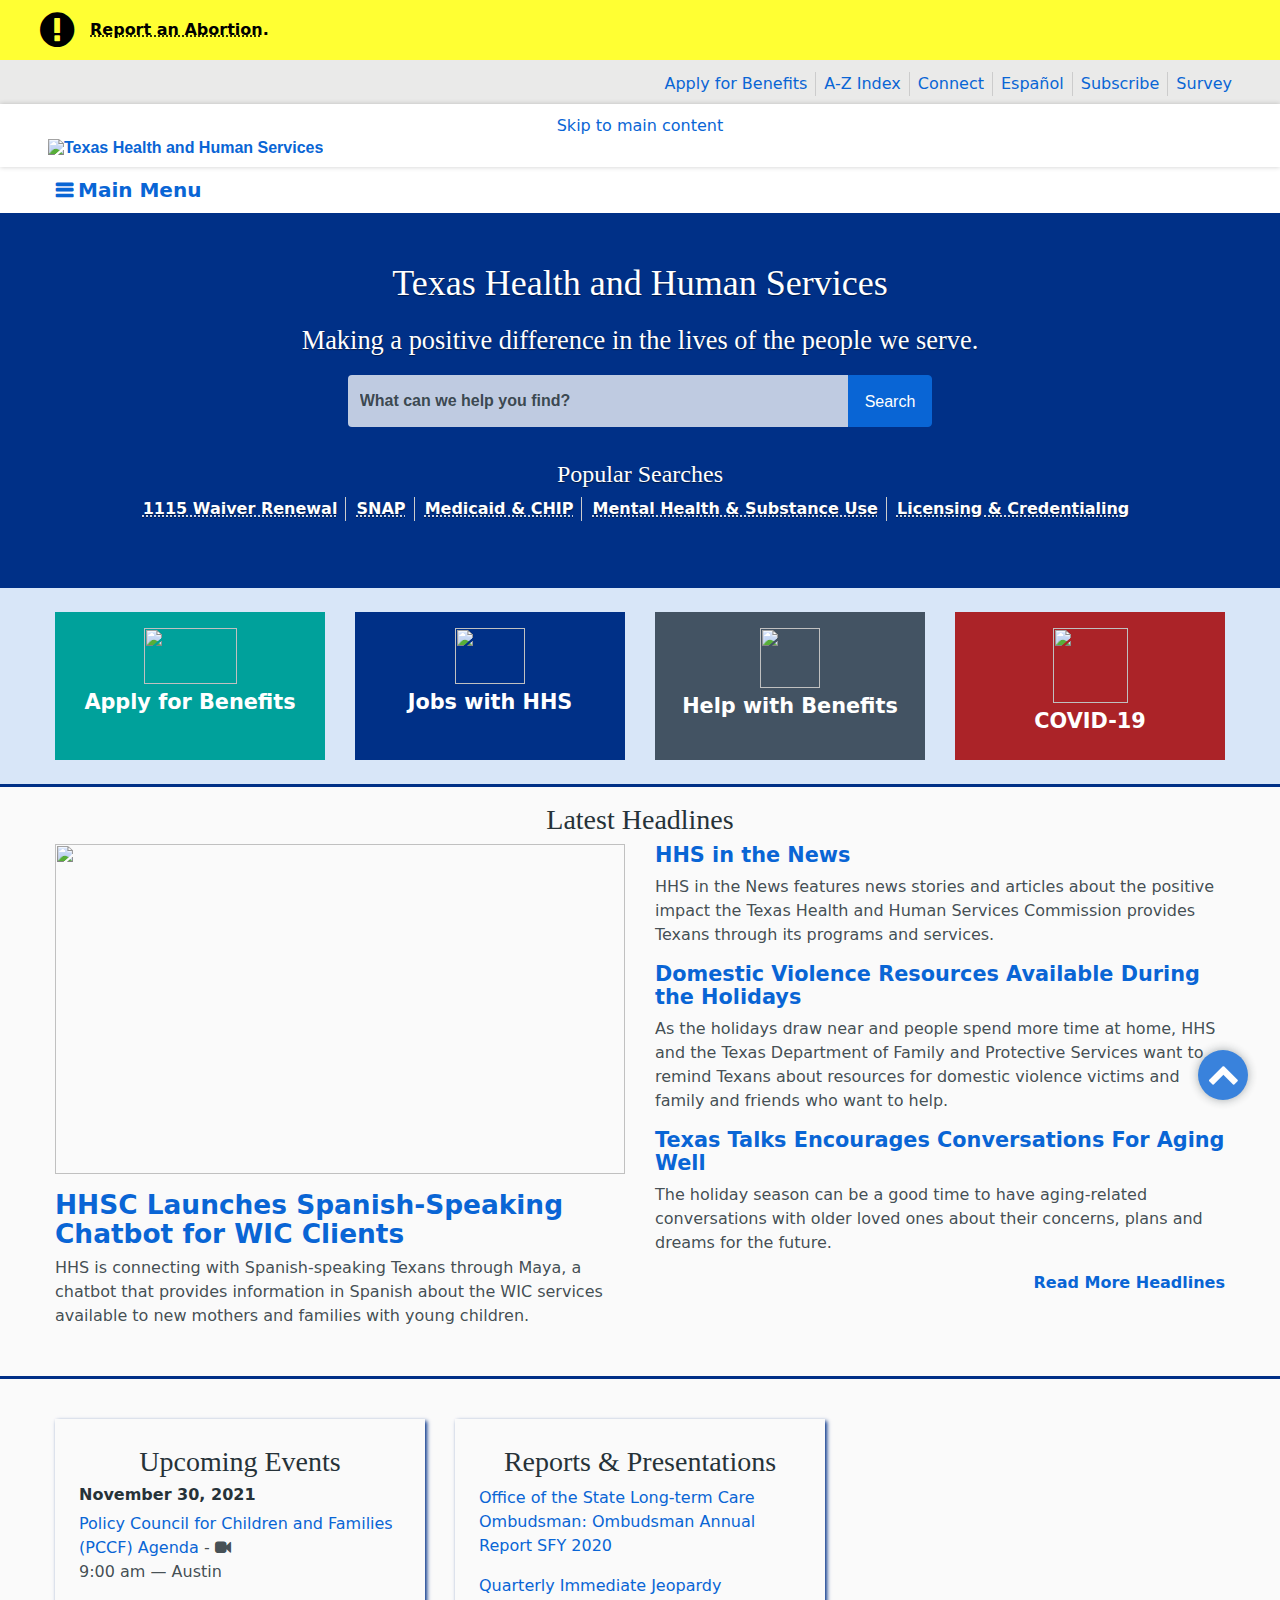
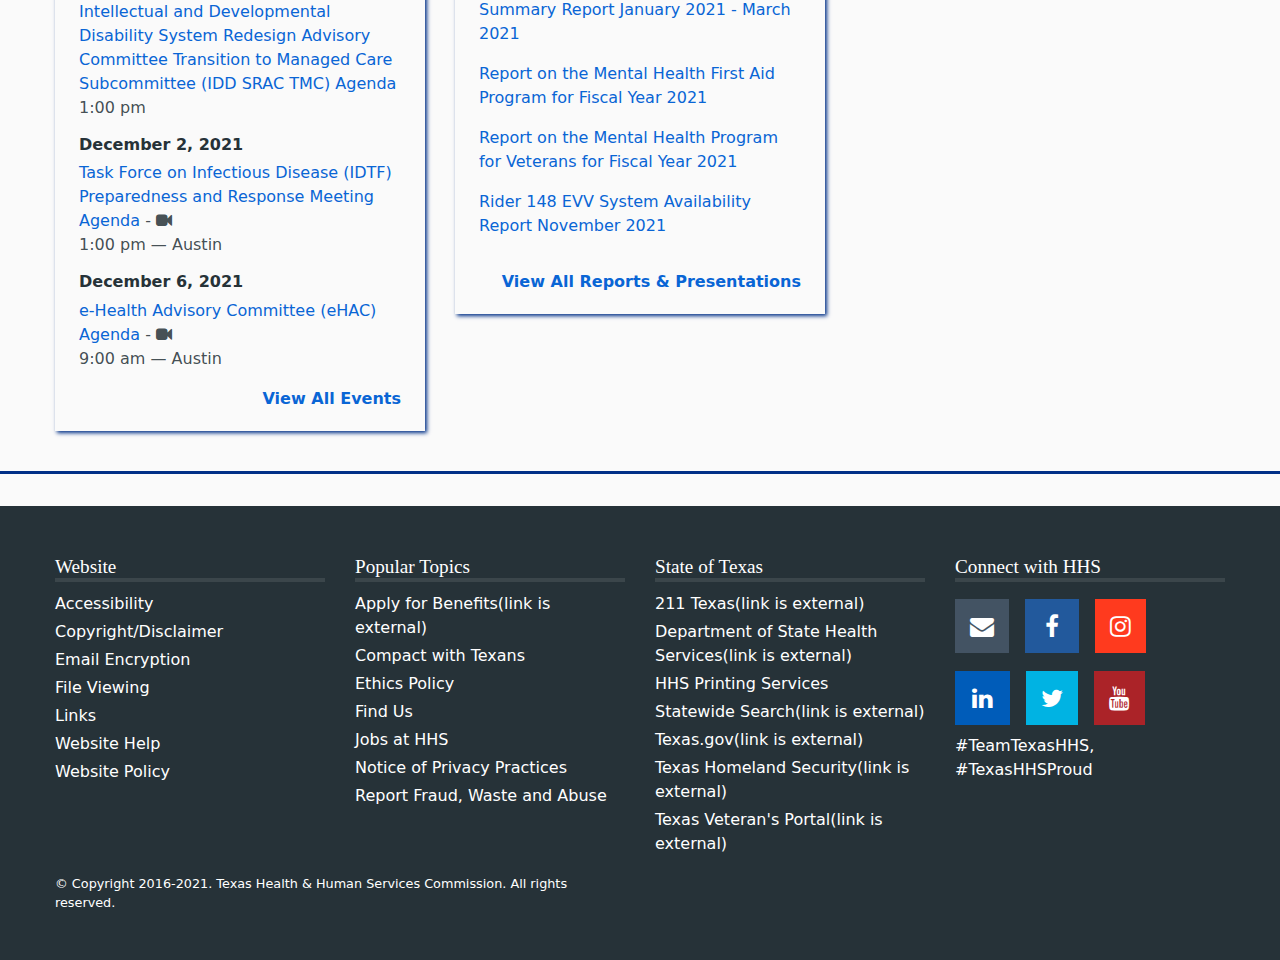
==== commit 890bd316: "add home page" ====
--- a/index.html
+++ b/index.html
@@ -1,3648 +1,751 @@
 <!DOCTYPE html>
-<html dir="ltr" lang="en-US">
-  <head>
-    <title>Induced Abortion Report</title>
-    <link class="auraCss" rel="stylesheet" type="text/css" href="index.css" />
-    <link rel="icon" type="image/png" href="favicon.ico" />
-  </head>
-  <body class="null">
-    <!--"'--><!--"'-->
-    <div
-      class="slds-grid slds-wrap slds-m-bottom_small cITOP_Reporting"
-      data-aura-rendered-by="20:0"
-      data-aura-class="cITOP_Reporting"
-    >
-      <div
-        class="slds-p-around_small slds-size_12-of-12"
-        data-aura-rendered-by="9:0"
-      >
-        <a
-          href="http://hhs.texas.gov/"
-          title="Texas HHS Home"
-          data-aura-rendered-by="6:0"
-          ><img
-            class="form-header_logo"
-            alt="Texas Health and Human Services"
-            src="logo.jpeg"
-            data-aura-rendered-by="7:0"
-        /></a>
+<html xml:lang="en" dir="ltr" xmlns:og="http://ogp.me/ns#" xmlns:content="http://purl.org/rss/1.0/modules/content/" xmlns:dc="http://purl.org/dc/terms/" xmlns:foaf="http://xmlns.com/foaf/0.1/" xmlns:rdfs="http://www.w3.org/2000/01/rdf-schema#" xmlns:sioc="http://rdfs.org/sioc/ns#" xmlns:sioct="http://rdfs.org/sioc/types#" xmlns:skos="http://www.w3.org/2004/02/skos/core#" xmlns:xsd="http://www.w3.org/2001/XMLSchema#" xmlns:schema="http://schema.org/" class="js"><head profile="http://www.w3.org/1999/xhtml/vocab"><style class="vjs-styles-defaults">
+      .video-js {
+        width: 300px;
+        height: 150px;
+      }
+
+      .vjs-fluid {
+        padding-top: 56.25%
+      }
+    </style>
+  <meta http-equiv="Content-Type" content="text/html; charset=utf-8">
+  <link rel="stylesheet" href="https://pro.fontawesome.com/releases/v5.10.0/css/all.css" integrity="sha384-AYmEC3Yw5cVb3ZcuHtOA93w35dYTsvhLPVnYs9eStHfGJvOvKxVfELGroGkvsg+p" crossorigin="anonymous"/>
+
+
+<meta name="viewport" content="width=device-width, initial-scale=1, shrink-to-fit=no">
+<meta http-equiv="X-UA-Compatible" content="IE=Edge">
+<meta name="description" content="Texas Health and Human Services">
+<meta name="robots" content="follow, index">
+<meta name="keywords" content="texas health and human services">
+<meta name="news_keywords" content="Texas HHS, Health &amp; Human Services, Texas HHSC">
+<meta name="rating" content="general">
+<meta name="referrer" content="origin">
+
+<link rel="canonical" href="https://www.hhs.texas.gov/">
+<link rel="shortlink" href="https://www.hhs.texas.gov/">
+
+<meta http-equiv="set_cookie" content="Set-Cookie: HttpOnly; Secure; SameSite=Lax">
+<meta name="original-source" content="https://www.hhs.texas.gov">
+<meta http-equiv="content-language" content="en-US">
+<meta name="geo.position" content="30.369852;-97.687261">
+<meta name="revisit-after" content="1 day">
+<meta name="geo.placename" content="Texas Health and Human Services">
+<meta name="geo.region" content="US-TX">
+<meta name="icbm" content="30.369852;-97.687261">
+<meta property="og:type" content="website">
+<meta property="og:site_name" content="Texas Health and Human Services">
+<meta property="og:url" content="https://www.hhs.texas.gov/">
+<meta property="og:title" content="Texas Health and Human Services">
+<meta property="og:description" content="Making a positive difference in the lives of the people we serve.">
+<meta property="og:image" content="https://www.hhs.texas.gov/sites/default/files/hhs-logo-250.png">
+<meta property="og:image:secure_url" content="https://www.hhs.texas.gov/sites/default/files/hhs-logo-250.png">
+<meta name="twitter:card" content="summary">
+<meta name="twitter:site" content="@TexasHHSC">
+<meta name="twitter:site:id" content="3141724450">
+<meta name="twitter:creator" content="@TexasHHSC">
+<meta name="twitter:url" content="https://www.hhs.texas.gov/">
+<meta name="twitter:title" content="Texas Health and Human Services">
+<meta name="twitter:creator:id" content="3141724450">
+<meta name="twitter:description" content="Making a positive difference in the lives of the people we serve.">
+  <title>Texas Health and Human Services | Making a positive difference in the lives of the people we serve.</title>
+
+
+
+<link type="text/css" rel="stylesheet" href="index.css" media="all">
+
+
+
+                              </head>
+    <body class="html front not-logged-in no-sidebars page-node page-node- page-node-237801 node-type-page i18n-en" style="">
+
+  <!-- .top-bar -->
+<div class="top-bar">
+    <!-- .container -->
+    <div class="container">
+          <div class="region region-top-bar">
+    <div id="block-block-1796" class="block block-block alert-banner yellow">
+
+
+  <div class="content">
+    <p><a href="report/">Report an Abortion</a>.</p>
+  </div>
+</div>
+<div id="block-block-52" class="block block-block">
+
+
+  <div class="content">
+    <ul id="quick-links-long"><li><a href="https://yourtexasbenefits.com/Apply/GettingStartedApp?lang=en_US" data-extlink="" target="_blank" rel="noopener noreferrer">Apply for Benefits</a></li>
+	<li><a href="/services-providers-a-z">A-Z Index</a></li>
+	<li><a href="/about/communications-events/social-media">Connect</a></li>
+	<li><a href="/es" lang="es" xml:lang="es">Español</a></li>
+	<li><a href="https://service.govdelivery.com/service/multi_subscribe.html?code=TXHHSC" data-extlink="" target="_blank" rel="noopener noreferrer">Subscribe</a></li>
+	<li><a href="https://www.surveymonkey.com/r/hhs-website-survey" data-extlink="" target="_blank" rel="noopener noreferrer">Survey</a></li>
+</ul><ul id="quick-links-short"><li><a href="https://yourtexasbenefits.com/Apply/GettingStartedApp?lang=en_US" data-extlink="" target="_blank" rel="noopener noreferrer">Benefits</a></li>
+	<li><a href="/services-providers-a-z">A-Z</a></li>
+	<li><a href="/about/communications-events/social-media">Connect</a></li>
+	<li><a href="/es" lang="es" xml:lang="es">Español</a></li>
+	<li><a href="https://service.govdelivery.com/service/multi_subscribe.html?code=TXHHSC" data-extlink="" target="_blank" rel="noopener noreferrer">Subscribe</a></li>
+</ul>  </div>
+</div>
+  </div>
+    </div>
+    <!--/ .container -->
+</div>
+<!-- / .top-bar -->
+
+<!-- header.header--wrapper header--c -->
+<header class="header--wrapper header--c">
+
+    <!-- .header--wrapper-top -->
+    <div class="header--wrapper-top">
+
+    <!-- #skip-link -->
+    <div id="skip-link">
+            <a href="#content" class="element-invisible element-focusable">Skip to main content</a>
+    </div>
+    <!--/ #skip-link -->
+
+    <!-- .container -->
+    <div class="container">
+
+        <!-- .header--content-top text-md-center-->
+        <div class="header--content-top text-md-center">
+
+            <!-- .d-inline-block logo--wrapper -->
+            <div class="d-inline-block logo--wrapper">
+                <a href="/" title="Home"><img class="img-fluid" src="https://www.hhs.texas.gov/sites/default/files/assets/hhs-logo-250.png" alt="Texas Health and Human Services"><span>Texas Health and Human Services</span></a>
+            </div>
+            <!--/ .d-inline-block logo--wrapper -->
+
+
+            <!-- .header-banner hidden-md-down -->
+            <div class="header-banner hidden-md-down">
+
+
+            </div>
+            <!--/ .header-banner hidden-md-down -->
+
+       </div>
+       <!--/ .header--content-top text-md-center-->
+
+    </div>
+    <!--/ .container -->
+    </div>
+    <!--/ .header--wrapper-top -->
+
+    <!-- .header--wrapper-bottom -->
+    <div class="header--wrapper-bottom">
+
+         <!-- .container -->
+        <div class="container">
+
+              <!-- .header--content -->
+              <div class="header--content">
+
+                  <!-- nav.main-navigation--wrapper hidden-md-down -->
+                  <div id="sidr-wrapper-0" style="display: block;"><a id="sidr-0-button" href="#sidr-0">Main Menu</a></div><nav class="main-navigation--wrapper hidden-md-down responsive-menus-sidr-processed sidr-hidden" style="display: none;">
+
+                        <div class="region region-header-menu">
+    <div id="block-superfish-1" class="block block-superfish">
+
+
+  <div class="content">
+    <div class="sf-accordion-toggle sf-style-none"><a href="#" id="superfish-1-toggle"><span>Main menu</span></a></div><ul id="superfish-1-accordion" class="menu sf-menu sf-main-menu sf-style-none sf-total-items-7 sf-parent-items-6 sf-single-items-1 superfish-processed sf-accordion sf-hidden" role="menubar" style="display: block;"><li id="menu-122146-1" class="first odd sf-item-1 sf-depth-1 sf-total-children-9 sf-parent-children-0 sf-single-children-9 menuparent" role="menuitem" aria-haspopup="true" aria-expanded="false"><a href="/services" title="Services" class="sf-depth-1 menuparent sf-with-ul">Services</a><ul role="menu" aria-hidden="true" class="sf-hidden"><li id="menu-6126-1" class="first odd sf-item-1 sf-depth-2 sf-no-children" role="menuitem" style=""><a href="/services/aging" class="sf-depth-2" style="">Aging</a></li><li id="menu-6125-1" class="middle even sf-item-2 sf-depth-2 sf-no-children" role="menuitem" style=""><a href="/services/disability" class="sf-depth-2" style="">Disability</a></li><li id="menu-4816-1" class="middle odd sf-item-3 sf-depth-2 sf-no-children" role="menuitem" style=""><a href="/services/financial" class="sf-depth-2" style="">Financial</a></li><li id="menu-128671-1" class="middle even sf-item-4 sf-depth-2 sf-no-children" role="menuitem" style=""><a href="/services/food" class="sf-depth-2" style="">Food</a></li><li id="menu-3312-1" class="middle odd sf-item-5 sf-depth-2 sf-no-children" role="menuitem" style=""><a href="/services/health" class="sf-depth-2" style="">Health</a></li><li id="menu-128106-1" class="middle even sf-item-6 sf-depth-2 sf-no-children" role="menuitem" style=""><a href="/services/mental-health-substance-use" class="menu-node-unpublished menu-node-unpublished sf-depth-2" style="">Mental Health &amp; Substance Use</a></li><li id="menu-71511-1" class="middle odd sf-item-7 sf-depth-2 sf-no-children" role="menuitem" style=""><a href="/services/questions-about-your-benefits" class="sf-depth-2" style="">Questions About Your Benefits</a></li><li id="menu-83741-1" class="middle even sf-item-8 sf-depth-2 sf-no-children" role="menuitem" style=""><a href="/services/safety" class="sf-depth-2" style="">Safety</a></li><li id="menu-55501-1" class="last odd sf-item-9 sf-depth-2 sf-no-children" role="menuitem" style=""><a href="/services/service-coordination" class="sf-depth-2" style="">Service Coordination</a></li></ul></li><li id="menu-25996-1" class="middle even sf-item-2 sf-depth-1 sf-total-children-13 sf-parent-children-0 sf-single-children-13 menuparent" role="menuitem" aria-haspopup="true" aria-expanded="false"><a href="/provider-portals" title="" class="sf-depth-1 menuparent sf-with-ul">Providers</a><ul role="menu" aria-hidden="true" class="sf-hidden"><li id="menu-33526-1" class="first odd sf-item-1 sf-depth-2 sf-no-children" role="menuitem" style=""><a href="/providers/assistive-services-providers" class="sf-depth-2" style="">Assistive Services Providers</a></li><li id="menu-170401-1" class="middle even sf-item-2 sf-depth-2 sf-no-children" role="menuitem" style=""><a href="/providers/behavioral-health-services-providers" class="menu-node-unpublished menu-node-unpublished menu-node-unpublished sf-depth-2" style="">Behavioral Health Services Providers</a></li><li id="menu-173576-1" class="middle odd sf-item-3 sf-depth-2 sf-no-children" role="menuitem" style=""><a href="/providers/health-care-facilities-regulation" class="menu-node-unpublished menu-node-unpublished menu-node-unpublished menu-node-unpublished menu-node-unpublished menu-node-unpublished menu-node-unpublished menu-node-unpublished menu-node-unpublished menu-node-unpublished menu-node-unpublished menu-node-unpublished sf-depth-2" style="">Health Care Facilities Regulation</a></li><li id="menu-128261-1" class="middle even sf-item-4 sf-depth-2 sf-no-children" role="menuitem" style=""><a href="/providers/health-services-providers" class="sf-depth-2" style="">Health Services Providers</a></li><li id="menu-128271-1" class="middle odd sf-item-5 sf-depth-2 sf-no-children" role="menuitem" style=""><a href="/providers/long-term-care-providers" class="sf-depth-2" style="">Long-term Care Providers</a></li><li id="menu-212921-1" class="middle even sf-item-6 sf-depth-2 sf-no-children" role="menuitem" style=""><a href="/providers/protective-services-providers" class="menu-node-unpublished sf-depth-2" style="">Protective Services Providers</a></li><li id="menu-103721-1" class="middle odd sf-item-7 sf-depth-2 sf-no-children" role="menuitem" style=""><a href="/providers/social-services-providers" class="menu-node-unpublished sf-depth-2" style="">Social Services Providers</a></li><li id="menu-31501-1" class="middle even sf-item-8 sf-depth-2 sf-no-children" role="menuitem" style=""><a href="/providers/provider-training" title="" class="sf-depth-2" style="">Provider Training</a></li><li id="menu-220596-1" class="middle odd sf-item-9 sf-depth-2 sf-no-children" role="menuitem" style=""><a href="/providers/county-jail-reporting" class="menu-node-unpublished menu-node-unpublished menu-node-unpublished sf-depth-2" style="">County Jail Reporting</a></li><li id="menu-33741-1" class="middle even sf-item-10 sf-depth-2 sf-no-children" role="menuitem" style=""><a href="/providers/medicaid-provider-enrollment" class="sf-depth-2" style="">Medicaid Provider Enrollment</a></li><li id="menu-254731-1" class="middle odd sf-item-11 sf-depth-2 sf-no-children" role="menuitem" style=""><a href="/providers/medicaid-supplemental-payment-directed-payment-programs" class="menu-node-unpublished menu-node-unpublished sf-depth-2" style="">Medicaid Supplemental Payment &amp; Directed Payment Programs</a></li><li id="menu-128281-1" class="middle even sf-item-12 sf-depth-2 sf-no-children" role="menuitem" style=""><a href="/providers/provider-self-reporting" class="sf-depth-2" style="">Provider Self-reporting</a></li><li id="menu-227946-1" class="last odd sf-item-13 sf-depth-2 sf-no-children" role="menuitem" style=""><a href="/providers/wic-providers" class="menu-node-unpublished menu-node-unpublished menu-node-unpublished sf-depth-2" style="">WIC Providers</a></li></ul></li><li id="menu-3426-1" class="middle odd sf-item-3 sf-depth-1 sf-total-children-6 sf-parent-children-0 sf-single-children-6 menuparent" role="menuitem" aria-haspopup="true" aria-expanded="false"><a href="/business" title="Doing Business with HHS" class="sf-depth-1 menuparent sf-with-ul">Business</a><ul role="menu" aria-hidden="true" class="sf-hidden"><li id="menu-245831-1" class="first odd sf-item-1 sf-depth-2 sf-no-children" role="menuitem" style=""><a href="/business/contract-management" class="menu-node-unpublished menu-node-unpublished sf-depth-2" style="">Contract Management</a></li><li id="menu-5193-1" class="middle even sf-item-2 sf-depth-2 sf-no-children" role="menuitem" style=""><a href="/business/contracting-hhs" title="Contracting with HHS" class="sf-depth-2" style="">Contracting with HHS</a></li><li id="menu-93371-1" class="middle odd sf-item-3 sf-depth-2 sf-no-children" role="menuitem" style=""><a href="/business/electronic-benefit-transfer-program" class="sf-depth-2" style="">Electronic Benefit Transfer Program</a></li><li id="menu-6152-1" class="middle even sf-item-4 sf-depth-2 sf-no-children" role="menuitem" style=""><a href="/business/grants" title="Grants" class="sf-depth-2" style="">Grants</a></li><li id="menu-6157-1" class="middle odd sf-item-5 sf-depth-2 sf-no-children" role="menuitem" style=""><a href="/business/licensing-credentialing-regulation" class="sf-depth-2" style="">Licensing, Credentialing &amp; Regulation</a></li><li id="menu-218406-1" class="last even sf-item-6 sf-depth-2 sf-no-children" role="menuitem" style=""><a href="https://apps.hhs.texas.gov/pcs/openenrollment.cfm" title="" class="sf-depth-2" style="">Open Enrollment Opportunities</a></li></ul></li><li id="menu-8032-1" class="middle even sf-item-4 sf-depth-1 sf-total-children-5 sf-parent-children-0 sf-single-children-5 menuparent" role="menuitem" aria-haspopup="true" aria-expanded="false"><a href="/regulations" title="Laws and Regulations" class="sf-depth-1 menuparent sf-with-ul">Regulations</a><ul role="menu" aria-hidden="true" class="sf-hidden"><li id="menu-6130-1" class="first odd sf-item-1 sf-depth-2 sf-no-children" role="menuitem" style=""><a href="/regulations/forms" class="sf-depth-2" style="">Forms</a></li><li id="menu-8859-1" class="middle even sf-item-2 sf-depth-2 sf-no-children" role="menuitem" style=""><a href="/regulations/handbooks" class="sf-depth-2" style="">Handbooks</a></li><li id="menu-6137-1" class="middle odd sf-item-3 sf-depth-2 sf-no-children" role="menuitem" style=""><a href="/regulations/legal-information" class="sf-depth-2" style="">Legal Information</a></li><li id="menu-9089-1" class="middle even sf-item-4 sf-depth-2 sf-no-children" role="menuitem" style=""><a href="/regulations/policies-rules" class="sf-depth-2" style="">Policies &amp; Rules</a></li><li id="menu-4308-1" class="last odd sf-item-5 sf-depth-2 sf-no-children" role="menuitem" style=""><a href="/regulations/reports-presentations" class="menu-node-unpublished menu-node-unpublished sf-depth-2" style="">Reports &amp; Presentations</a></li></ul></li><li id="menu-3055-1" class="middle odd sf-item-5 sf-depth-1 sf-total-children-10 sf-parent-children-0 sf-single-children-10 menuparent" role="menuitem" aria-haspopup="true" aria-expanded="false"><a href="/about" class="menu-node-unpublished menu-node-unpublished menu-node-unpublished menu-node-unpublished menu-node-unpublished sf-depth-1 menuparent sf-with-ul" title="">About</a><ul role="menu" aria-hidden="true" class="sf-hidden"><li id="menu-3432-1" class="first odd sf-item-1 sf-depth-2 sf-no-children" role="menuitem" style=""><a href="/about/budget-planning" title="" class="sf-depth-2" style="">Budget &amp; Planning</a></li><li id="menu-3433-1" class="middle even sf-item-2 sf-depth-2 sf-no-children" role="menuitem" style=""><a href="/about/communications-events" title="" class="sf-depth-2" style="">Communications &amp; Events</a></li><li id="menu-3508-1" class="middle odd sf-item-3 sf-depth-2 sf-no-children" role="menuitem" style=""><a href="/about/community-engagement" class="sf-depth-2" style="">Community Engagement</a></li><li id="menu-6117-1" class="middle even sf-item-4 sf-depth-2 sf-no-children" role="menuitem" style=""><a href="/about/find-us" title="" class="sf-depth-2" style="">Find Us</a></li><li id="menu-3128-1" class="middle odd sf-item-5 sf-depth-2 sf-no-children" role="menuitem" style=""><a href="/about/jobs-hhs" title="" class="sf-depth-2" style="">Jobs at HHS</a></li><li id="menu-3276-1" class="middle even sf-item-6 sf-depth-2 sf-no-children" role="menuitem" style=""><a href="/about/leadership" title="" class="sf-depth-2" style="">Leadership</a></li><li id="menu-32276-1" class="middle odd sf-item-7 sf-depth-2 sf-no-children" role="menuitem" style=""><a href="/about/process-improvement" class="sf-depth-2" style="">Process Improvement</a></li><li id="menu-3354-1" class="middle even sf-item-8 sf-depth-2 sf-no-children" role="menuitem" style=""><a href="/about/records-statistics" title="" class="sf-depth-2" style="">Records &amp; Statistics</a></li><li id="menu-117836-1" class="middle odd sf-item-9 sf-depth-2 sf-no-children" role="menuitem" style=""><a href="/about/vision-mission" class="sf-depth-2" style="">Vision &amp; Mission</a></li><li id="menu-4326-1" class="last even sf-item-10 sf-depth-2 sf-no-children" role="menuitem" style=""><a href="/about/your-rights" title="" class="sf-depth-2" style="">Your Rights</a></li></ul></li><li id="menu-223441-1" class="middle even sf-item-6 sf-depth-1 sf-total-children-2 sf-parent-children-0 sf-single-children-2 menuparent" role="menuitem" aria-haspopup="true" aria-expanded="false"><a href="/news" class="menu-node-unpublished menu-node-unpublished menu-node-unpublished sf-depth-1 menuparent sf-with-ul" title="">News</a><ul role="menu" aria-hidden="true" class="sf-hidden"><li id="menu-223456-1" class="first odd sf-item-1 sf-depth-2 sf-no-children" role="menuitem" style=""><a href="/news/featured-headlines" class="menu-node-unpublished menu-node-unpublished menu-node-unpublished sf-depth-2" style="">News Articles</a></li><li id="menu-30161-1" class="last even sf-item-2 sf-depth-2 sf-no-children" role="menuitem" style=""><a href="/news/news-releases" class="sf-depth-2" style="">News Releases</a></li></ul></li><li id="menu-83881-1" class="last odd sf-item-7 sf-depth-1 sf-no-children" role="menuitem"><a href="/about/find-us" title="" class="sf-depth-1">Contact</a></li></ul><ul id="superfish-1" class="menu sf-menu sf-main-menu sf-horizontal sf-style-none sf-total-items-7 sf-parent-items-6 sf-single-items-1 superfish-processed sf-js-enabled sf-shadow" role="menubar" style="display: none;"><li id="menu-122146-1" class="first odd sf-item-1 sf-depth-1 sf-total-children-9 sf-parent-children-0 sf-single-children-9 menuparent" role="menuitem" aria-haspopup="true" aria-expanded="false"><a href="/services" title="Services" class="sf-depth-1 menuparent sf-with-ul">Services<span class="sf-sub-indicator"> »</span></a><ul role="menu" aria-hidden="true" class="sf-hidden" style="float: none; width: 23em; display: block;"><li id="menu-6126-1" class="first odd sf-item-1 sf-depth-2 sf-no-children" role="menuitem" style=""><a href="/services/aging" class="sf-depth-2" style="">Aging</a></li><li id="menu-6125-1" class="middle even sf-item-2 sf-depth-2 sf-no-children" role="menuitem" style=""><a href="/services/disability" class="sf-depth-2" style="">Disability</a></li><li id="menu-4816-1" class="middle odd sf-item-3 sf-depth-2 sf-no-children" role="menuitem" style=""><a href="/services/financial" class="sf-depth-2" style="">Financial</a></li><li id="menu-128671-1" class="middle even sf-item-4 sf-depth-2 sf-no-children" role="menuitem" style=""><a href="/services/food" class="sf-depth-2" style="">Food</a></li><li id="menu-3312-1" class="middle odd sf-item-5 sf-depth-2 sf-no-children" role="menuitem" style=""><a href="/services/health" class="sf-depth-2" style="">Health</a></li><li id="menu-128106-1" class="middle even sf-item-6 sf-depth-2 sf-no-children" role="menuitem" style=""><a href="/services/mental-health-substance-use" class="menu-node-unpublished menu-node-unpublished sf-depth-2" style="">Mental Health &amp; Substance Use</a></li><li id="menu-71511-1" class="middle odd sf-item-7 sf-depth-2 sf-no-children" role="menuitem" style=""><a href="/services/questions-about-your-benefits" class="sf-depth-2" style="">Questions About Your Benefits</a></li><li id="menu-83741-1" class="middle even sf-item-8 sf-depth-2 sf-no-children" role="menuitem" style=""><a href="/services/safety" class="sf-depth-2" style="">Safety</a></li><li id="menu-55501-1" class="last odd sf-item-9 sf-depth-2 sf-no-children" role="menuitem" style=""><a href="/services/service-coordination" class="sf-depth-2" style="">Service Coordination</a></li></ul></li><li id="menu-25996-1" class="middle even sf-item-2 sf-depth-1 sf-total-children-13 sf-parent-children-0 sf-single-children-13 menuparent" role="menuitem" aria-haspopup="true" aria-expanded="false"><a href="/provider-portals" title="" class="sf-depth-1 menuparent sf-with-ul">Providers<span class="sf-sub-indicator"> »</span></a><ul role="menu" aria-hidden="true" class="sf-hidden" style="float: none; width: 27em; display: block;"><li id="menu-33526-1" class="first odd sf-item-1 sf-depth-2 sf-no-children" role="menuitem" style=""><a href="/providers/assistive-services-providers" class="sf-depth-2" style="">Assistive Services Providers</a></li><li id="menu-170401-1" class="middle even sf-item-2 sf-depth-2 sf-no-children" role="menuitem" style=""><a href="/providers/behavioral-health-services-providers" class="menu-node-unpublished menu-node-unpublished menu-node-unpublished sf-depth-2" style="">Behavioral Health Services Providers</a></li><li id="menu-173576-1" class="middle odd sf-item-3 sf-depth-2 sf-no-children" role="menuitem" style=""><a href="/providers/health-care-facilities-regulation" class="menu-node-unpublished menu-node-unpublished menu-node-unpublished menu-node-unpublished menu-node-unpublished menu-node-unpublished menu-node-unpublished menu-node-unpublished menu-node-unpublished menu-node-unpublished menu-node-unpublished menu-node-unpublished sf-depth-2" style="">Health Care Facilities Regulation</a></li><li id="menu-128261-1" class="middle even sf-item-4 sf-depth-2 sf-no-children" role="menuitem" style=""><a href="/providers/health-services-providers" class="sf-depth-2" style="">Health Services Providers</a></li><li id="menu-128271-1" class="middle odd sf-item-5 sf-depth-2 sf-no-children" role="menuitem" style=""><a href="/providers/long-term-care-providers" class="sf-depth-2" style="">Long-term Care Providers</a></li><li id="menu-212921-1" class="middle even sf-item-6 sf-depth-2 sf-no-children" role="menuitem" style=""><a href="/providers/protective-services-providers" class="menu-node-unpublished sf-depth-2" style="">Protective Services Providers</a></li><li id="menu-103721-1" class="middle odd sf-item-7 sf-depth-2 sf-no-children" role="menuitem" style=""><a href="/providers/social-services-providers" class="menu-node-unpublished sf-depth-2" style="">Social Services Providers</a></li><li id="menu-31501-1" class="middle even sf-item-8 sf-depth-2 sf-no-children" role="menuitem" style=""><a href="/providers/provider-training" title="" class="sf-depth-2" style="">Provider Training</a></li><li id="menu-220596-1" class="middle odd sf-item-9 sf-depth-2 sf-no-children" role="menuitem" style=""><a href="/providers/county-jail-reporting" class="menu-node-unpublished menu-node-unpublished menu-node-unpublished sf-depth-2" style="">County Jail Reporting</a></li><li id="menu-33741-1" class="middle even sf-item-10 sf-depth-2 sf-no-children" role="menuitem" style=""><a href="/providers/medicaid-provider-enrollment" class="sf-depth-2" style="">Medicaid Provider Enrollment</a></li><li id="menu-254731-1" class="middle odd sf-item-11 sf-depth-2 sf-no-children" role="menuitem" style=""><a href="/providers/medicaid-supplemental-payment-directed-payment-programs" class="menu-node-unpublished menu-node-unpublished sf-depth-2" style="">Medicaid Supplemental Payment &amp; Directed Payment Programs</a></li><li id="menu-128281-1" class="middle even sf-item-12 sf-depth-2 sf-no-children" role="menuitem" style=""><a href="/providers/provider-self-reporting" class="sf-depth-2" style="">Provider Self-reporting</a></li><li id="menu-227946-1" class="last odd sf-item-13 sf-depth-2 sf-no-children" role="menuitem" style=""><a href="/providers/wic-providers" class="menu-node-unpublished menu-node-unpublished menu-node-unpublished sf-depth-2" style="">WIC Providers</a></li></ul></li><li id="menu-3426-1" class="middle odd sf-item-3 sf-depth-1 sf-total-children-6 sf-parent-children-0 sf-single-children-6 menuparent" role="menuitem" aria-haspopup="true" aria-expanded="false"><a href="/business" title="Doing Business with HHS" class="sf-depth-1 menuparent sf-with-ul">Business<span class="sf-sub-indicator"> »</span></a><ul role="menu" aria-hidden="true" class="sf-hidden" style="float: none; width: 27em; display: block;"><li id="menu-245831-1" class="first odd sf-item-1 sf-depth-2 sf-no-children" role="menuitem" style=""><a href="/business/contract-management" class="menu-node-unpublished menu-node-unpublished sf-depth-2" style="">Contract Management</a></li><li id="menu-5193-1" class="middle even sf-item-2 sf-depth-2 sf-no-children" role="menuitem" style=""><a href="/business/contracting-hhs" title="Contracting with HHS" class="sf-depth-2" style="">Contracting with HHS</a></li><li id="menu-93371-1" class="middle odd sf-item-3 sf-depth-2 sf-no-children" role="menuitem" style=""><a href="/business/electronic-benefit-transfer-program" class="sf-depth-2" style="">Electronic Benefit Transfer Program</a></li><li id="menu-6152-1" class="middle even sf-item-4 sf-depth-2 sf-no-children" role="menuitem" style=""><a href="/business/grants" title="Grants" class="sf-depth-2" style="">Grants</a></li><li id="menu-6157-1" class="middle odd sf-item-5 sf-depth-2 sf-no-children" role="menuitem" style=""><a href="/business/licensing-credentialing-regulation" class="sf-depth-2" style="">Licensing, Credentialing &amp; Regulation</a></li><li id="menu-218406-1" class="last even sf-item-6 sf-depth-2 sf-no-children" role="menuitem" style=""><a href="https://apps.hhs.texas.gov/pcs/openenrollment.cfm" title="" class="sf-depth-2" style="">Open Enrollment Opportunities</a></li></ul></li><li id="menu-8032-1" class="middle even sf-item-4 sf-depth-1 sf-total-children-5 sf-parent-children-0 sf-single-children-5 menuparent" role="menuitem" aria-haspopup="true" aria-expanded="false"><a href="/regulations" title="Laws and Regulations" class="sf-depth-1 menuparent sf-with-ul">Regulations<span class="sf-sub-indicator"> »</span></a><ul role="menu" aria-hidden="true" class="sf-hidden" style="float: none; width: 18.75em; display: block;"><li id="menu-6130-1" class="first odd sf-item-1 sf-depth-2 sf-no-children" role="menuitem" style=""><a href="/regulations/forms" class="sf-depth-2" style="">Forms</a></li><li id="menu-8859-1" class="middle even sf-item-2 sf-depth-2 sf-no-children" role="menuitem" style=""><a href="/regulations/handbooks" class="sf-depth-2" style="">Handbooks</a></li><li id="menu-6137-1" class="middle odd sf-item-3 sf-depth-2 sf-no-children" role="menuitem" style=""><a href="/regulations/legal-information" class="sf-depth-2" style="">Legal Information</a></li><li id="menu-9089-1" class="middle even sf-item-4 sf-depth-2 sf-no-children" role="menuitem" style=""><a href="/regulations/policies-rules" class="sf-depth-2" style="">Policies &amp; Rules</a></li><li id="menu-4308-1" class="last odd sf-item-5 sf-depth-2 sf-no-children" role="menuitem" style=""><a href="/regulations/reports-presentations" class="menu-node-unpublished menu-node-unpublished sf-depth-2" style="">Reports &amp; Presentations</a></li></ul></li><li id="menu-3055-1" class="middle odd sf-item-5 sf-depth-1 sf-total-children-10 sf-parent-children-0 sf-single-children-10 menuparent" role="menuitem" aria-haspopup="true" aria-expanded="false"><a href="/about" class="menu-node-unpublished menu-node-unpublished menu-node-unpublished menu-node-unpublished menu-node-unpublished sf-depth-1 menuparent sf-with-ul" title="">About<span class="sf-sub-indicator"> »</span></a><ul role="menu" aria-hidden="true" class="sf-hidden" style="float: none; width: 19.8333em; display: block;"><li id="menu-3432-1" class="first odd sf-item-1 sf-depth-2 sf-no-children" role="menuitem" style=""><a href="/about/budget-planning" title="" class="sf-depth-2" style="">Budget &amp; Planning</a></li><li id="menu-3433-1" class="middle even sf-item-2 sf-depth-2 sf-no-children" role="menuitem" style=""><a href="/about/communications-events" title="" class="sf-depth-2" style="">Communications &amp; Events</a></li><li id="menu-3508-1" class="middle odd sf-item-3 sf-depth-2 sf-no-children" role="menuitem" style=""><a href="/about/community-engagement" class="sf-depth-2" style="">Community Engagement</a></li><li id="menu-6117-1" class="middle even sf-item-4 sf-depth-2 sf-no-children" role="menuitem" style=""><a href="/about/find-us" title="" class="sf-depth-2" style="">Find Us</a></li><li id="menu-3128-1" class="middle odd sf-item-5 sf-depth-2 sf-no-children" role="menuitem" style=""><a href="/about/jobs-hhs" title="" class="sf-depth-2" style="">Jobs at HHS</a></li><li id="menu-3276-1" class="middle even sf-item-6 sf-depth-2 sf-no-children" role="menuitem" style=""><a href="/about/leadership" title="" class="sf-depth-2" style="">Leadership</a></li><li id="menu-32276-1" class="middle odd sf-item-7 sf-depth-2 sf-no-children" role="menuitem" style=""><a href="/about/process-improvement" class="sf-depth-2" style="">Process Improvement</a></li><li id="menu-3354-1" class="middle even sf-item-8 sf-depth-2 sf-no-children" role="menuitem" style=""><a href="/about/records-statistics" title="" class="sf-depth-2" style="">Records &amp; Statistics</a></li><li id="menu-117836-1" class="middle odd sf-item-9 sf-depth-2 sf-no-children" role="menuitem" style=""><a href="/about/vision-mission" class="sf-depth-2" style="">Vision &amp; Mission</a></li><li id="menu-4326-1" class="last even sf-item-10 sf-depth-2 sf-no-children" role="menuitem" style=""><a href="/about/your-rights" title="" class="sf-depth-2" style="">Your Rights</a></li></ul></li><li id="menu-223441-1" class="middle even sf-item-6 sf-depth-1 sf-total-children-2 sf-parent-children-0 sf-single-children-2 menuparent" role="menuitem" aria-haspopup="true" aria-expanded="false"><a href="/news" class="menu-node-unpublished menu-node-unpublished menu-node-unpublished sf-depth-1 menuparent sf-with-ul" title="">News<span class="sf-sub-indicator"> »</span></a><ul role="menu" aria-hidden="true" class="sf-hidden" style="float: none; width: 15.4167em; display: block;"><li id="menu-223456-1" class="first odd sf-item-1 sf-depth-2 sf-no-children" role="menuitem" style=""><a href="/news/featured-headlines" class="menu-node-unpublished menu-node-unpublished menu-node-unpublished sf-depth-2" style="">News Articles</a></li><li id="menu-30161-1" class="last even sf-item-2 sf-depth-2 sf-no-children" role="menuitem" style=""><a href="/news/news-releases" class="sf-depth-2" style="">News Releases</a></li></ul></li><li id="menu-83881-1" class="last odd sf-item-7 sf-depth-1 sf-no-children" role="menuitem"><a href="/about/find-us" title="" class="sf-depth-1">Contact</a></li></ul>  </div>
+</div>
+  </div>
+
+                  </nav>
+                  <!--/ nav.main-navigation--wrapper hidden-md-down -->
+
+                  <!-- #social-menu--wrapper.social-menu--wrapper -->
+                  <div id="social-menu--wrapper" class="social-menu--wrapper">
+                                </div>
+                  <!--/ #social-menu--wrapper.social-menu--wrapper -->
+
+                  <!-- .user-action--wrapper -->
+                  <div class="user-action--wrapper">
+                                    </div>
+                  <!--/ .user-action--wrapper -->
+
+              </div>
+            <!--/ .header--content -->
+
+        </div>
+        <!--/ .container -->
+
+        <!-- .search--wrapper -->
+        <div class="search--wrapper">
+
+            <!-- .container -->
+            <div class="container">
+
+
+            </div>
+            <!--/ .container -->
+
+        </div>
+        <!--/ .search--wrapper -->
+
+    </div>
+    <!-- .header--wrapper-bottom -->
+
+</header>
+<!--/ header.header--wrapper header--c --><div class="responsive-menu-overlay"></div>
+<div id="responsive-navigation" style="display: none;">
+  </div>
+
+  <!-- new stuff -->
+  <div role="main" class="main">
+
+    <div id="solr-search">  <div class="region region-before-content">
+    <div id="block-panels-mini-solr-search-english" class="block block-panels-mini">
+
+    <h2>Texas Health and Human Services</h2>
+
+  <div class="content">
+
+<div class="layout-wrapper grid-12-col-1" id="mini-panel-solr_search_english">
+  <div class="container">
+    <div class="row">
+      <div class="col-12"><div class="panel-pane pane-block pane-views-exp-search-english-page pane-views">
+
+        <div class="pane-title">
+        <span class="title-text">Making a positive difference in the lives of the people we serve.</span>
+    </div>
+
+
+  <div class="pane-content">
+    <form action="/site-search" method="get" id="views-exposed-form-search-english-page" accept-charset="UTF-8"><div><div class="views-exposed-form">
+  <div class="views-exposed-widgets clearfix">
+          <div id="edit-search-api-views-fulltext-wrapper" class="views-exposed-widget views-widget-filter-search_api_views_fulltext">
+                  <label for="edit-search-api-views-fulltext">
+            Search          </label>
+                        <div class="views-widget">
+          <div class="form-item form-group form-type-textfield form-item-search-api-views-fulltext">
+ <input placeholder="What can we help you find?" type="text" id="edit-search-api-views-fulltext" name="search_api_views_fulltext" value="" size="30" maxlength="255" class="form-text form-control">
+</div>
+        </div>
+              </div>
+                    <div class="views-exposed-widget views-submit-button">
+      <input type="submit" id="edit-submit-search-english" name="" value="Search" class="form-submit btn btn-outline-primary">    </div>
       </div>
-      <div class="form-header slds-size_12-of-12" data-aura-rendered-by="17:0">
-        <div
-          class="
-            form-header_top
-            slds-text-heading_large
-            slds-align_absolute-center
-          "
-          data-aura-rendered-by="12:0"
-        >
-          <strong data-aura-rendered-by="13:0">Induced Abortion Report</strong>
-        </div>
-        <div class="form-header_bottom" data-aura-rendered-by="15:0"></div>
+</div>
+</div></form>  </div>
+
+
+  </div>
+<div class="panel-separator"></div><div class="panel-pane pane-block pane-block-1771 pane-block">
+
+        <h3 class="pane-title">
+        <span class="title-text">Popular Searches</span>
+    </h3>
+
+
+  <div class="pane-content">
+    <ul class="list-inline text-center"><li class="list-inline-item"><a href="/laws-regulations/policies-rules/waivers/waiver-renewal">1115 Waiver Renewal</a></li>
+	<li class="list-inline-item"><a href="/services/food/snap-food-benefits">SNAP</a></li>
+	<li class="list-inline-item"><a href="/services/health/medicaid-chip">Medicaid &amp; CHIP</a></li>
+	<li class="list-inline-item"><a href="/services/mental-health-substance-use">Mental Health &amp; Substance Use</a></li>
+	<li class="list-inline-item"><a href="/doing-business-hhs/licensing-credentialing-regulation">Licensing &amp; Credentialing</a></li>
+</ul>  </div>
+
+
+  </div>
+</div>
+    </div>
+  </div>
+</div>
+  </div>
+</div>
+<div id="block-panels-mini-english-homepage-icon-area" class="block block-panels-mini">
+
+
+  <div class="content">
+
+<div class="layout-wrapper grid-12-col-1" id="mini-panel-english_homepage_icon_area">
+  <div class="container">
+    <div class="row">
+      <div class="col-12"><div class="panel-pane pane-views pane-homepage-icon-blocks">
+
+
+
+  <div class="pane-content">
+    <div class="view view-homepage-icon-blocks view-id-homepage_icon_blocks view-display-id-block_1 container view-dom-id-b336488bf664a07dff4bd0c90ab213db">
+
+
+
+      <div class="view-content">
+        <div class="views-responsive-grid views-responsive-grid-horizontal views-columns-4">
+      <div class="row views-row-1 views-row-first">
+      <div class="views-column col-lg-3 col-md-6 col-sm-12 views-column-1 views-column-first">
+
+  <div class="views-field views-field-nothing">        <span class="field-content"><a href="https://yourtexasbenefits.com/Apply/GettingStartedApp?lang=en_US" target="_blank" rel="noopener noreferrer">
+<div align="center" class="col-12 homepage-icon icon-green">
+<img typeof="foaf:Image" src="https://www.hhs.texas.gov/sites/default/files/assets/handshake.png" width="93" height="56" alt="">
+<p class="title">Apply for Benefits</p>
+</div>
+</a></span>  </div>    </div>
+      <div class="views-column col-lg-3 col-md-6 col-sm-12 views-column-2">
+
+  <div class="views-field views-field-nothing">        <span class="field-content"><a href="https://www.hhs.texas.gov/about/jobs-hhs">
+<div align="center" class="col-12 homepage-icon icon-blue">
+<img typeof="foaf:Image" src="https://www.hhs.texas.gov/sites/default/files/assets/jobs.png" width="70" height="56" alt="">
+<p class="title">Jobs with HHS</p>
+</div>
+</a></span>  </div>    </div>
+      <div class="views-column col-lg-3 col-md-6 col-sm-12 views-column-3">
+
+  <div class="views-field views-field-nothing">        <span class="field-content"><a href="https://www.hhs.texas.gov/services/questions-about-your-benefits">
+<div align="center" class="col-12 homepage-icon icon-gray">
+<img typeof="foaf:Image" src="https://www.hhs.texas.gov/sites/default/files/assets/questions.png" width="60" height="60" alt="">
+<p class="title">Help with Benefits</p>
+</div>
+</a></span>  </div>    </div>
+      <div class="views-column col-lg-3 col-md-6 col-sm-12 views-column-4 views-column-last">
+
+  <div class="views-field views-field-nothing">        <span class="field-content"><a href="https://www.hhs.texas.gov/services/health/coronavirus-covid-19">
+<div align="center" class="col-12 homepage-icon icon-red">
+<img typeof="foaf:Image" src="https://www.hhs.texas.gov/sites/default/files/assets/covid.png" width="75" height="75" alt="">
+<p class="title">COVID-19</p>
+</div>
+</a></span>  </div>    </div>
+    </div>
+    </div>
+    </div>
+
+
+
+
+
+
+</div>  </div>
+
+
+  </div>
+</div>
+    </div>
+  </div>
+</div>
+  </div>
+</div>
+  </div>
+</div>
+    <div id="content" class="content full">
+      <!--/ new stuff -->
+      <!-- .container -->
+      <div class="container">
+
+        <!-- .row -->
+        <div class="row">
+
+          <!-- .col-md-12 -->
+          <div class="col-md-12">
+                      </div>
+          <!--/ .col-md-12 -->
+
+          <div class="col-md-12">
+            <!-- tabs -->
+                        <!--/ tabs-->
+
+
+
+            <!-- start var=pre_content -->
+                        <!--/ end var=pre_content -->
+
+            <!-- PAGEWATCH-->
+            <!-- #main-content -->
+            <div id="main-content">
+                <div class="region region-content">
+    <div id="block-system-main" class="block block-system">
+
+
+  <div class="content">
+
+
+<article id="node-237801" class="node node-page en view-mode-full" about="/new-homepage" typeof="schema:WebPage sioc:Item foaf:Document">
+  <header>
+          <p class="article-title">New Homepage</p>
+    <span property="schema:name" content="New Homepage" class="rdf-meta element-hidden"></span>      </header>
+
+  <div class="article-content">
+
+<div class="field field-name-body field-type-text-with-summary field-label-hidden">
+    <div class="field-items">
+          <div class="field-item even" property="content:encoded"><div class="sr-only">
+<h3>Popular Searches</h3>
+
+<ul class="pop-searches"><li><a href="/services/health/coronavirus-covid-19/coronavirus-covid-19-information-people-receiving-services">Coronavirus information</a></li>
+	<li><a href="/services/food">Food</a></li>
+	<li><a href="/services/financial/lone-star-card">Lone Star Card</a></li>
+	<li><a href="/services/health/medicaid-chip">Medicaid &amp; CHIP</a></li>
+	<li><a href="/services/health/coronavirus-covid-19/coronavirus-covid-19-information-texans/pandemic-ebt-p-ebt-due-covid-19">PEBT</a></li>
+	<li><a href="/services/food/snap-food-benefits">SNAP</a></li>
+</ul></div></div>
       </div>
-    </div>
-    <div
-      class="slds-grid slds-wrap slds-card slds-m-around_medium cITOP_Reporting"
-      data-aura-rendered-by="33:0"
-      data-aura-class="cITOP_Reporting"
-    >
-      <div class="slds-size_12-of-12" data-aura-rendered-by="30:0">
-        <!--render facet: 25:0-->
-        <form
-          autocomplete="true"
-          data-aura-rendered-by="3:1016;a"
-          class="cITOP_IARF"
-          data-aura-class="cITOP_IARF"
-        >
-          <!--render facet: 4:1016;a-->
-          <div
-            class="slds-grid slds-grid_vertical-align-end slds-wrap"
-            data-aura-rendered-by="52:1016;a"
-          >
-            <div
-              class="
-                slds-p-around_small
-                slds-size_12-of-12
-                slds-small-size_6-of-12
-                slds-medium-size_6-of-12
-                slds-large-size_3-of-12
-              "
-              data-aura-rendered-by="41:1016;a"
-            >
-              <div
-                class="slds-form-element text cITOP_InputField"
-                data-aura-rendered-by="9:1016;a"
-                data-aura-class="cITOP_InputField"
-              >
-                <!--render facet: 10:1016;a--><!--render facet: 11:1016;a--><!--render facet: 12:1016;a--><lightning-input
-                  data-data-rendering-service-uid="2465"
-                  data-aura-rendered-by="14:1016;a"
-                  class="slds-form-element"
-                  lightning-input_input-host=""
-                  ><span
-                    lightning-input_input=""
-                    data-aria=""
-                    class="slds-assistive-text"
-                  ></span
-                  ><label
-                    lightning-input_input=""
-                    for="input-103"
-                    class="slds-form-element__label slds-no-flex"
-                    ><abbr
-                      lightning-input_input=""
-                      title="required"
-                      class="slds-required"
-                      >*</abbr
-                    >Facility Code</label
-                  >
-                  <div
-                    lightning-input_input=""
-                    class="slds-form-element__control slds-grow"
-                  >
-                    <input
-                      lightning-input_input=""
-                      type="text"
-                      id="input-103"
-                      aria-invalid="false"
-                      required=""
-                      class="slds-input"
-                    /></div></lightning-input
-                ><!--render facet: 15:1016;a--><!--render facet: 16:1016;a--><!--render facet: 17:1016;a--><!--render facet: 18:1016;a--><!--render facet: 19:1016;a--><!--render facet: 20:1016;a--><!--render facet: 21:1016;a--><!--render facet: 22:1016;a--><!--render facet: 23:1016;a--><!--render facet: 24:1016;a--><!--render facet: 25:1016;a--><!--render facet: 26:1016;a--><!--render facet: 27:1016;a--><!--render facet: 28:1016;a--><!--render facet: 29:1016;a--><!--render facet: 30:1016;a--><!--render facet: 31:1016;a--><!--render facet: 32:1016;a--><!--render facet: 33:1016;a--><!--render facet: 34:1016;a--><!--render facet: 35:1016;a--><!--render facet: 36:1016;a--><!--render facet: 37:1016;a--><!--render facet: 38:1016;a--><lightning-helptext
-                  class="hideIcon warning-icon warning-icon_text"
-                  data-aura-rendered-by="39:1016;a"
-                  ><div class="slds-form-element__icon">
-                    <button
-                      type="button"
-                      class="
-                        slds-button slds-button_icon slds-button_icon-warning
-                      "
-                      aria-describedby="salesforce-lightning-tooltip-bubble_4146cbcb-5615-a04c-1f6e-0789caed5beb"
-                    >
-                      <lightning-primitive-icon
-                        ><svg
-                          focusable="false"
-                          data-key="info"
-                          aria-hidden="true"
-                          viewBox="0 0 52 52"
-                          class="slds-button__icon"
-                        >
-                          <g>
-                            <path
-                              d="M26 2C12.7 2 2 12.7 2 26s10.7 24 24 24 24-10.7 24-24S39.3 2 26 2zm0 12.1c1.7 0 3 1.3 3 3s-1.3 3-3 3-3-1.3-3-3 1.3-3 3-3zm5 21c0 .5-.4.9-1 .9h-8c-.5 0-1-.3-1-.9v-2c0-.5.4-1.1 1-1.1.5 0 1-.3 1-.9v-4c0-.5-.4-1.1-1-1.1-.5 0-1-.3-1-.9v-2c0-.5.4-1.1 1-1.1h6c.5 0 1 .5 1 1.1v8c0 .5.4.9 1 .9.5 0 1 .5 1 1.1v2z"
-                            ></path>
-                          </g></svg></lightning-primitive-icon
-                      ><span class="slds-assistive-text">Help</span>
-                    </button>
-                  </div></lightning-helptext
-                >
-              </div>
+</div>
+<span rel="schema:url" resource="/new-homepage" class="rdf-meta element-hidden"></span><span property="schema:name" content="New Homepage" class="rdf-meta element-hidden"></span>  </div>
+
+  <footer>
+      </footer>
+</article>
+  </div>
+</div>
+<div id="block-panels-mini-english-homepage-featured-latest" class="block block-panels-mini">
+
+    <h2>Latest Headlines</h2>
+
+  <div class="content">
+
+<div class="layout-wrapper grid-12-col-2 grid-12-col-6-6" id="mini-panel-english_homepage_featured_latest">
+  <div class="container">
+    <div class="row">
+      <div class="col-12 col-lg-6"><div class="panel-pane pane-views pane-latest-headlines-new">
+
+
+
+  <div class="pane-content">
+    <div class="view view-latest-headlines-new view-id-latest_headlines_new view-display-id-block_7 homepage-feature view-dom-id-92f72a56dea0c37b48bd5c4b2d49ca25">
+
+
+
+      <div class="view-content">
+        <div class="views-responsive-grid views-responsive-grid-horizontal views-columns-1">
+      <div class="views-row views-row-1 views-row-first">
+      <div class="views-column views-column-1 views-column-first">
+
+          <a href="/about-hhs/communications-events/news/2021/11/hhsc-launches-spanish-speaking-chatbot-wic-clients"><div class="banner-image"><img typeof="foaf:Image" src="https://www.hhs.texas.gov/sites/default/files/assets/about-hhs/news/pregnant-person-laptop.jpg" width="580" height="330" alt=""></div><h3 class="feature-headline">HHSC Launches Spanish-Speaking Chatbot for WIC Clients</h3></a>
+          <p data-pm-slice="1 1 [&quot;bulletList&quot;,null,&quot;listItem&quot;,null]">HHS is connecting with Spanish-speaking Texans through Maya, a chatbot that provides information in Spanish about the WIC services available to new mothers and families with young children.</p>      </div>
+    </div>
+    </div>
+    </div>
+
+
+
+
+
+
+</div>  </div>
+
+
+  </div>
+</div>
+      <div class="col-12 col-lg-6"><div class="panel-pane pane-views pane-latest-headlines-new">
+
+
+
+  <div class="pane-content">
+    <div class="view view-latest-headlines-new view-id-latest_headlines_new view-display-id-block_5 homepage-feature view-dom-id-cbbcea6cd5a446240a950f7ec64ed42d">
+
+
+
+      <div class="view-content">
+        <div>
+
+          <h3 class="latest-headlines-title"><a href="/about-hhs/communications-events/news/2021/11/hhs-news">HHS in the News</a></h3>
+          <p>HHS in the News features news stories and articles about the positive impact the Texas Health and Human Services Commission provides Texans through its programs and services.</p>
+    </div>
+  <div>
+
+          <h3 class="latest-headlines-title"><a href="/about-hhs/communications-events/news/2021/11/domestic-violence-resources-available-during-holidays">Domestic Violence Resources Available During the Holidays</a></h3>
+          <p>As the holidays draw near and people spend more time at home, HHS and the Texas Department of Family and Protective Services want to remind Texans about resources for domestic violence victims and family and friends who want to help.</p>
+    </div>
+  <div>
+
+          <h3 class="latest-headlines-title"><a href="/about-hhs/communications-events/news/2021/11/texas-talks-encourages-conversations-aging-well">Texas Talks Encourages Conversations For Aging Well</a></h3>
+          <p>The holiday season can be a good time to have aging-related conversations with older loved ones about their concerns, plans and dreams for the future.</p>
+    </div>
+    </div>
+
+
+
+
+      <div class="view-footer">
+      <p class="text-right"><a href="/news"><strong>Read More Headlines</strong></a></p>    </div>
+
+
+</div>  </div>
+
+
+  </div>
+</div>
+    </div>
+  </div>
+</div>
+  </div>
+</div>
+  </div>
             </div>
-            <!--render facet: 43:1016;a-->
-            <div
-              class="slds-p-around_small slds-size_12-of-12"
-              data-aura-rendered-by="49:1016;a"
-            >
-              <strong
-                class="slds-align_absolute-center"
-                data-aura-rendered-by="46:1016;a"
-                >PLEASE COMPLETE ALL FIELDS FOR THIS FORM</strong
-              >
+            <!--/ #main-content -->
+            <!--/PAGEWATCH-->
+
+
+
+          </div> <!-- / row -->
+        </div>
+        <!--/ container -->
+      </div>
+      <!--/ content-->
+      </div>
+         <div id="hmpg-bottom" class="page-homepage">  <div class="region region-after-content">
+    <div id="block-panels-mini-english-homepage-events-reports" class="block block-panels-mini">
+
+
+  <div class="content">
+
+<div class="layout-wrapper grid-12-col-3 grid-12-col-4-4-4" id="mini-panel-english_homepage_events_reports">
+
+    <div class="container">
+        <div class="row">
+            <div class="col-12 col-lg-4"><div class="panel-pane pane-views pane-calendar">
+
+        <h2 class="pane-title">
+        <span class="title-text">Upcoming Events</span>
+    </h2>
+
+
+  <div class="pane-content">
+    <div class="view view-calendar view-id-calendar view-display-id-block_13 homepage-feature view-dom-id-d0df9a928b34d455019861530d98d4d6">
+
+
+
+      <div class="view-content">
+      <div class="item-list">      <h3>November 30, 2021</h3>
+    <ul class="list-unstyled">          <li class="views-row views-row-1 views-row-odd views-row-first">
+  <div class="views-field views-field-views-conditional">        <span class="field-content"><a href="/about-hhs/communications-events/meetings-events/2021/11/30/policy-council-children-families-pccf-agenda">Policy Council for Children and Families (PCCF) Agenda</a> - <i class="fa fa-video-camera" aria-hidden="false" aria-label="This meeting will be webcast"><span class="sr-only">This meeting will be webcast</span></i></span>  </div>
+  <span class="views-field views-field-event-calendar-date-1">        <span class="field-content"><span class="date-display-single" property="dc:date" datatype="xsd:dateTime" content="2021-11-30T09:00:00-06:00">9:00 am</span></span>  </span>
+          — Austin  </li>
+          <li class="views-row views-row-2 views-row-even views-row-last">
+  <div class="views-field views-field-views-conditional">        <span class="field-content"><a href="/about-hhs/communications-events/meetings-events/2021/11/30/intellectual-developmental-disability-system-redesign-advisory-committee-transition-managed-care">Intellectual and Developmental Disability System Redesign Advisory Committee Transition to Managed Care Subcommittee (IDD SRAC TMC) Agenda</a></span>  </div>
+  <span class="views-field views-field-event-calendar-date-1">        <span class="field-content"><span class="date-display-single" property="dc:date" datatype="xsd:dateTime" content="2021-11-30T13:00:00-06:00">1:00 pm</span></span>  </span>
+            </li>
+      </ul></div><div class="item-list">      <h3>December 2, 2021</h3>
+    <ul class="list-unstyled">          <li class="views-row views-row-1 views-row-odd views-row-first views-row-last">
+  <div class="views-field views-field-views-conditional">        <span class="field-content"><a href="/about-hhs/communications-events/meetings-events/2021/12/02/task-force-infectious-disease-idtf-preparedness-response-meeting-agenda">Task Force on Infectious Disease (IDTF) Preparedness and Response Meeting Agenda</a> - <i class="fa fa-video-camera" aria-hidden="false" aria-label="This meeting will be webcast"><span class="sr-only">This meeting will be webcast</span></i></span>  </div>
+  <span class="views-field views-field-event-calendar-date-1">        <span class="field-content"><span class="date-display-single" property="dc:date" datatype="xsd:dateTime" content="2021-12-02T13:00:00-06:00">1:00 pm</span></span>  </span>
+          — Austin  </li>
+      </ul></div><div class="item-list">      <h3>December 6, 2021</h3>
+    <ul class="list-unstyled">          <li class="views-row views-row-1 views-row-odd views-row-first views-row-last">
+  <div class="views-field views-field-views-conditional">        <span class="field-content"><a href="/about-hhs/communications-events/meetings-events/2021/12/06/e-health-advisory-committee-ehac-agenda"> e-Health Advisory Committee (eHAC) Agenda</a> - <i class="fa fa-video-camera" aria-hidden="false" aria-label="This meeting will be webcast"><span class="sr-only">This meeting will be webcast</span></i></span>  </div>
+  <span class="views-field views-field-event-calendar-date-1">        <span class="field-content"><span class="date-display-single" property="dc:date" datatype="xsd:dateTime" content="2021-12-06T09:00:00-06:00">9:00 am</span></span>  </span>
+          — Austin  </li>
+      </ul></div>    </div>
+
+
+
+
+      <div class="view-footer">
+      <p class="text-right"><strong><a href="/about-hhs/communications-events">View All Events</a></strong></p>    </div>
+
+
+</div>  </div>
+
+
+  </div>
+</div>
+            <div class="col-12 col-lg-4"><div class="panel-pane pane-views pane-reports-and-presentations">
+
+        <h2 class="pane-title">
+        <span class="title-text">Reports &amp; Presentations</span>
+    </h2>
+
+
+  <div class="pane-content">
+    <div class="view view-reports-and-presentations view-id-reports_and_presentations view-display-id-block_8 homepage-feature view-dom-id-363ad60c0aee9c55e5bcbddcdc4ef709">
+
+
+
+      <div class="view-content">
+      <div class="item-list">    <ul class="list-unstyled">          <li class="views-row views-row-1 views-row-odd views-row-first">
+  <span class="views-field views-field-title">        <span class="field-content"><a href="https://www.hhs.texas.gov/sites/default/files/documents/laws-regulations/reports-presentations/2021/ltco-fy-2020-annual-report-nov-2021.pdf">Office of the State Long-term Care Ombudsman: Ombudsman Annual Report SFY 2020</a></span>  </span></li>
+          <li class="views-row views-row-2 views-row-even">
+  <span class="views-field views-field-title">        <span class="field-content"><a href="https://www.hhs.texas.gov/sites/default/files/documents/laws-regulations/reports-presentations/2021/immediate-jeopardy-summary-report-q1-2021.pdf">Quarterly Immediate Jeopardy Summary Report January 2021 - March 2021</a></span>  </span></li>
+          <li class="views-row views-row-3 views-row-odd">
+  <span class="views-field views-field-title">        <span class="field-content"><a href="https://www.hhs.texas.gov/sites/default/files/documents/laws-regulations/reports-presentations/2021/mental-health-first-aid-program-dec-2021.pdf">Report on the Mental Health First Aid Program for Fiscal Year 2021</a></span>  </span></li>
+          <li class="views-row views-row-4 views-row-even">
+  <span class="views-field views-field-title">        <span class="field-content"><a href="https://www.hhs.texas.gov/sites/default/files/documents/laws-regulations/reports-presentations/2021/mental-health-program-veterans-2021.pdf">Report on the Mental Health Program for Veterans for Fiscal Year 2021</a></span>  </span></li>
+          <li class="views-row views-row-5 views-row-odd views-row-last">
+  <span class="views-field views-field-title">        <span class="field-content"><a href="https://www.hhs.texas.gov/sites/default/files/documents/laws-regulations/reports-presentations/2021/rider-148-evv-system-availability-report-nov-2021.pdf">Rider 148 EVV System Availability Report November 2021</a></span>  </span></li>
+      </ul></div>    </div>
+
+
+
+
+      <div class="view-footer">
+      <p class="text-right"><a href="/laws-regulations/reports-presentations"><strong>View All Reports &amp; Presentations</strong></a></p>    </div>
+
+
+</div>  </div>
+
+
+  </div>
+</div>
+
+        </div>
+    </div>
+
+</div>
+  </div>
+</div>
+  </div>
+</div>
+   </div>
+      <!-- new -->
+<!-- #footer -->
+  <footer id="footer" class="region-footer">
+    <!-- .col-md-12 -->
+    <div class="col-md-12">
+        </div>
+    <!--/ .col-md-12 -->
+
+    <!-- .col-md-12 -->
+    <div class="col-md-12">
+        </div>
+    <!--/ .col-md-12 -->
+
+        <!-- .container .main-footer -->
+    <div class="container main-footer">
+
+      <!-- .row -->
+      <div class="row">
+              <div class="col-md-3">
+            <div class="region region-footer-1">
+      <div class="region region-footer-1">
+      <div class="region region-footer-1">
+    <div id="block-menu-menu-footer-1" class="block block-menu footer-links">
+
+    <h2>Website</h2>
+
+  <div class="content">
+    <ul class="menu"><li class="first leaf"><a href="/policies-practices-privacy" title="">Accessibility</a></li>
+<li class="leaf"><a href="/policies-practices-privacy#copyright" title="">Copyright/Disclaimer</a></li>
+<li class="leaf"><a href="/about/find-us/email-encryption" title="">Email Encryption</a></li>
+<li class="leaf"><a href="/file-viewing-information" title="">File Viewing</a></li>
+<li class="leaf"><a href="/policies-practices-privacy#links" title="">Links</a></li>
+<li class="leaf"><a href="/about/find-us/help-finding-what-you-are-looking" title="">Website Help</a></li>
+<li class="last leaf"><a href="/policies-practices-privacy#privacy-security" title="">Website Policy</a></li>
+</ul>  </div>
+</div>
+  </div>
+  </div>
+  </div>
+        </div>
+
+              <div class="col-md-3">
+            <div class="region region-footer-2">
+      <div class="region region-footer-2">
+    <div id="block-menu-menu-footer-2" class="block block-menu footer-links">
+
+    <h2>Popular Topics</h2>
+
+  <div class="content">
+    <ul class="menu"><li class="first leaf"><a href="https://yourtexasbenefits.com/Apply/GettingStartedApp?lang=en_US&amp;utm_source=webpage&amp;utm_medium=link&amp;utm_campaign=ytb&amp;utm_content=footer" title="" data-extlink="" target="_blank" rel="noopener noreferrer">Apply for Benefits<span class="ext"><span class="element-invisible">(link is external)</span></span></a></li>
+<li class="leaf"><a href="/about/your-rights/compact-texans" title="">Compact with Texans</a></li>
+<li class="leaf"><a href="/policies-practices-privacy#ethics" title="">Ethics Policy</a></li>
+<li class="leaf"><a href="/about/find-us" title="">Find Us</a></li>
+<li class="leaf"><a href="/about/jobs-hhs" title="">Jobs at HHS</a></li>
+<li class="leaf"><a href="/health-human-services-agencies-notice-privacy-practices" title="">Notice of Privacy Practices</a></li>
+<li class="last leaf"><a href="https://oig.hhs.texas.gov/report-fraud" title="">Report Fraud, Waste and Abuse</a></li>
+</ul>  </div>
+</div>
+  </div>
+  </div>
+        </div>
+
+              <div class="col-md-3">
+            <div class="region region-footer-3">
+      <div class="region region-footer-3">
+    <div id="block-menu-menu-footer-3" class="block block-menu footer-links">
+
+    <h2>State of Texas</h2>
+
+  <div class="content">
+    <ul class="menu"><li class="first leaf"><a href="https://www.211texas.org/" data-extlink="" target="_blank" rel="noopener noreferrer">211 Texas<span class="ext"><span class="element-invisible">(link is external)</span></span></a></li>
+<li class="leaf"><a href="https://www.dshs.state.tx.us/" data-extlink="" target="_blank" rel="noopener noreferrer">Department of State Health Services<span class="ext"><span class="element-invisible">(link is external)</span></span></a></li>
+<li class="leaf"><a href="https://hhs.texas.gov/node/244556/">HHS Printing Services</a></li>
+<li class="leaf"><a href="https://www.tsl.texas.gov/trail/index.html" data-extlink="" target="_blank" rel="noopener noreferrer">Statewide Search<span class="ext"><span class="element-invisible">(link is external)</span></span></a></li>
+<li class="leaf"><a href="https://www.texas.gov/" data-extlink="" target="_blank" rel="noopener noreferrer">Texas.gov<span class="ext"><span class="element-invisible">(link is external)</span></span></a></li>
+<li class="leaf"><a href="http://gov.texas.gov/hsgd" data-extlink="" target="_blank" rel="noopener noreferrer">Texas Homeland Security<span class="ext"><span class="element-invisible">(link is external)</span></span></a></li>
+<li class="last leaf"><a href="http://veterans.portal.texas.gov/" data-extlink="" target="_blank" rel="noopener noreferrer">Texas Veteran's Portal<span class="ext"><span class="element-invisible">(link is external)</span></span></a></li>
+</ul>  </div>
+</div>
+  </div>
+  </div>
+        </div>
+
+              <div class="col-md-3">
+            <div class="region region-footer-4">
+      <div class="region region-footer-4">
+    <div id="block-block-906" class="block block-block">
+
+    <h2>Connect with HHS</h2>
+
+  <div class="content">
+    <ul class="social-icons"><li class="email"><a class="email" href="https://service.govdelivery.com/accounts/TXHHSC/subscriber/new" title="Email Sign-up" data-extlink="" target="_blank" rel="noopener noreferrer"><span class="sr-only">Email Sign-up</span><span class="ext"><span class="element-invisible">(link is external)</span></span></a></li>
+	<li class="facebook"><a class="facebook" href="https://www.facebook.com/TexasHHSC/" title="Facebook" data-extlink="" target="_blank" rel="noopener noreferrer"><span class="sr-only">Facebook</span><span class="ext"><span class="element-invisible">(link is external)</span></span></a></li>
+	<li class="instagram"><a class="instagram" href="https://www.instagram.com/texashhsc/" title="Instagram" data-extlink="" target="_blank" rel="noopener noreferrer"><span class="sr-only">Instagram</span><span class="ext"><span class="element-invisible">(link is external)</span></span></a></li>
+</ul><ul class="social-icons"><li class="linkedin"><a class="linkedin" href="https://www.linkedin.com/company/texashhsc" title="LinkedIn" data-extlink="" target="_blank" rel="noopener noreferrer"><span class="sr-only">Linkedn</span><span class="ext"><span class="element-invisible">(link is external)</span></span></a></li>
+	<li class="twitter"><a class="twitter" href="https://twitter.com/TexasHHSC" title="Twitter" data-extlink="" target="_blank" rel="noopener noreferrer"><span class="sr-only">Twitter</span><span class="ext"><span class="element-invisible">(link is external)</span></span></a></li>
+	<li class="youtube"><a class="youtube" href="https://www.youtube.com/user/TexasHHSC" title="YouTube" data-extlink="" target="_blank" rel="noopener noreferrer"><span class="sr-only">YouTube</span><span class="ext"><span class="element-invisible">(link is external)</span></span></a></li>
+</ul><p>#TeamTexasHHS, #TexasHHSProud</p>
+  </div>
+</div>
+  </div>
+  </div>
+        </div>
             </div>
-          </div>
-          <div
-            class="slds-grid slds-grid_vertical-align-end slds-wrap"
-            data-aura-rendered-by="199:1016;a"
-          >
-            <div
-              class="
-                slds-p-around_small
-                slds-size_12-of-12
-                slds-small-size_3-of-12
-              "
-              data-aura-rendered-by="91:1016;a"
-            >
-              <div
-                class="slds-form-element date cITOP_InputField"
-                data-aura-rendered-by="59:1016;a"
-                data-aura-class="cITOP_InputField"
-              >
-                <!--render facet: 60:1016;a--><!--render facet: 61:1016;a--><!--render facet: 62:1016;a--><!--render facet: 63:1016;a--><!--render facet: 64:1016;a--><!--render facet: 65:1016;a--><!--render facet: 66:1016;a--><!--render facet: 67:1016;a--><!--render facet: 68:1016;a--><lightning-input
-                  data-data-rendering-service-uid="2466"
-                  data-aura-rendered-by="70:1016;a"
-                  class="slds-form-element"
-                  lightning-input_input-host=""
-                  ><span
-                    lightning-input_input=""
-                    data-aria=""
-                    class="slds-assistive-text"
-                  ></span
-                  ><label
-                    lightning-input_input=""
-                    for="input-105"
-                    class="slds-form-element__label slds-no-flex"
-                    ><abbr
-                      lightning-input_input=""
-                      title="required"
-                      class="slds-required"
-                      >*</abbr
-                    >Patient's Date of Birth</label
-                  >
-                  <div
-                    lightning-input_input=""
-                    class="slds-form-element__control slds-grow"
-                  >
-                    <input
-                      lightning-input_input=""
-                      type="text"
-                      id="input-105"
-                      aria-invalid="false"
-                      autocomplete="dontAC_Patient's Date of Birth"
-                      placeholder="MM/DD/YYYY"
-                      required=""
-                      class="slds-input"
-                    /></div></lightning-input
-                ><!--render facet: 71:1016;a--><!--render facet: 72:1016;a--><!--render facet: 73:1016;a--><!--render facet: 74:1016;a--><!--render facet: 75:1016;a--><!--render facet: 76:1016;a--><!--render facet: 77:1016;a--><!--render facet: 78:1016;a--><!--render facet: 79:1016;a--><!--render facet: 80:1016;a--><!--render facet: 81:1016;a--><!--render facet: 82:1016;a--><!--render facet: 83:1016;a--><!--render facet: 84:1016;a--><!--render facet: 85:1016;a--><!--render facet: 86:1016;a--><!--render facet: 87:1016;a--><!--render facet: 88:1016;a--><lightning-helptext
-                  class="hideIcon warning-icon warning-icon_date"
-                  data-aura-rendered-by="89:1016;a"
-                  ><div class="slds-form-element__icon">
-                    <button
-                      type="button"
-                      class="
-                        slds-button slds-button_icon slds-button_icon-warning
-                      "
-                      aria-describedby="salesforce-lightning-tooltip-bubble_4146cbcb-5615-a04c-1f6e-0789caed5beb"
-                    >
-                      <lightning-primitive-icon
-                        ><svg
-                          focusable="false"
-                          data-key="info"
-                          aria-hidden="true"
-                          viewBox="0 0 52 52"
-                          class="slds-button__icon"
-                        >
-                          <g>
-                            <path
-                              d="M26 2C12.7 2 2 12.7 2 26s10.7 24 24 24 24-10.7 24-24S39.3 2 26 2zm0 12.1c1.7 0 3 1.3 3 3s-1.3 3-3 3-3-1.3-3-3 1.3-3 3-3zm5 21c0 .5-.4.9-1 .9h-8c-.5 0-1-.3-1-.9v-2c0-.5.4-1.1 1-1.1.5 0 1-.3 1-.9v-4c0-.5-.4-1.1-1-1.1-.5 0-1-.3-1-.9v-2c0-.5.4-1.1 1-1.1h6c.5 0 1 .5 1 1.1v8c0 .5.4.9 1 .9.5 0 1 .5 1 1.1v2z"
-                            ></path>
-                          </g></svg></lightning-primitive-icon
-                      ><span class="slds-assistive-text">Help</span>
-                    </button>
-                  </div></lightning-helptext
-                >
-              </div>
-            </div>
-            <div
-              class="
-                slds-p-around_small
-                slds-size_12-of-12
-                slds-small-size_3-of-12
-              "
-              data-aura-rendered-by="143:1016;a"
-            >
-              <div
-                class="slds-form-element picklist cITOP_InputField"
-                data-aura-rendered-by="96:1016;a"
-                data-aura-class="cITOP_InputField"
-              >
-                <!--render facet: 97:1016;a--><!--render facet: 98:1016;a--><!--render facet: 99:1016;a--><!--render facet: 100:1016;a--><!--render facet: 101:1016;a--><!--render facet: 102:1016;a--><!--render facet: 103:1016;a--><!--render facet: 104:1016;a--><!--render facet: 105:1016;a--><!--render facet: 106:1016;a--><!--render facet: 107:1016;a--><!--render facet: 108:1016;a--><!--render facet: 109:1016;a--><!--render facet: 110:1016;a--><!--render facet: 111:1016;a--><!--render facet: 112:1016;a--><!--render facet: 113:1016;a--><!--render facet: 114:1016;a--><!--render facet: 115:1016;a-->
-                <div
-                  class="slds-form-element is-required"
-                  data-aura-rendered-by="121:1016;a"
-                >
-                  <label
-                    class="slds-form-element__label"
-                    for="117:1016;a"
-                    data-aura-rendered-by="122:1016;a"
-                    ><abbr
-                      class="slds-required"
-                      title="required"
-                      data-aura-rendered-by="124:1016;a"
-                      >*</abbr
-                    ><span class="" data-aura-rendered-by="126:1016;a"
-                      >Patient's Marital Status</span
-                    ></label
-                  >
-                  <div
-                    class="slds-form-element__control slds-grow"
-                    data-aura-rendered-by="128:1016;a"
-                  >
-                    <div
-                      class="slds-select_container"
-                      data-aura-rendered-by="129:1016;a"
-                    >
-                      <select
-                        class="slds-select"
-                        id="117:1016;a"
-                        data-aura-rendered-by="130:1016;a"
-                        required=""
-                      >
-                        <option
-                          value=""
-                          data-aura-rendered-by="118:1016;a"
-                        ></option>
-                        <option value="1" data-aura-rendered-by="2007:1016;a">
-                          Married
-                        </option>
-                        <option value="2" data-aura-rendered-by="2009:1016;a">
-                          Single
-                        </option>
-                        <option value="99" data-aura-rendered-by="2011:1016;a">
-                          Unknown
-                        </option>
-                      </select>
-                    </div>
-                  </div>
-                  <!--render facet: 132:1016;a-->
-                </div>
-                <!--render facet: 133:1016;a--><!--render facet: 134:1016;a--><!--render facet: 135:1016;a--><!--render facet: 136:1016;a--><!--render facet: 137:1016;a--><!--render facet: 138:1016;a--><!--render facet: 139:1016;a--><!--render facet: 140:1016;a--><lightning-helptext
-                  class="hideIcon warning-icon warning-icon_picklist"
-                  data-aura-rendered-by="141:1016;a"
-                  ><div class="slds-form-element__icon">
-                    <button
-                      type="button"
-                      class="
-                        slds-button slds-button_icon slds-button_icon-warning
-                      "
-                      aria-describedby="salesforce-lightning-tooltip-bubble_4146cbcb-5615-a04c-1f6e-0789caed5beb"
-                    >
-                      <lightning-primitive-icon
-                        ><svg
-                          focusable="false"
-                          data-key="info"
-                          aria-hidden="true"
-                          viewBox="0 0 52 52"
-                          class="slds-button__icon"
-                        >
-                          <g>
-                            <path
-                              d="M26 2C12.7 2 2 12.7 2 26s10.7 24 24 24 24-10.7 24-24S39.3 2 26 2zm0 12.1c1.7 0 3 1.3 3 3s-1.3 3-3 3-3-1.3-3-3 1.3-3 3-3zm5 21c0 .5-.4.9-1 .9h-8c-.5 0-1-.3-1-.9v-2c0-.5.4-1.1 1-1.1.5 0 1-.3 1-.9v-4c0-.5-.4-1.1-1-1.1-.5 0-1-.3-1-.9v-2c0-.5.4-1.1 1-1.1h6c.5 0 1 .5 1 1.1v8c0 .5.4.9 1 .9.5 0 1 .5 1 1.1v2z"
-                            ></path>
-                          </g></svg></lightning-primitive-icon
-                      ><span class="slds-assistive-text">Help</span>
-                    </button>
-                  </div></lightning-helptext
-                >
-              </div>
-            </div>
-            <div
-              class="
-                slds-p-around_small
-                slds-size_12-of-12
-                slds-small-size_3-of-12
-              "
-              data-aura-rendered-by="195:1016;a"
-            >
-              <div
-                class="slds-form-element picklist cITOP_InputField"
-                data-aura-rendered-by="148:1016;a"
-                data-aura-class="cITOP_InputField"
-              >
-                <!--render facet: 149:1016;a--><!--render facet: 150:1016;a--><!--render facet: 151:1016;a--><!--render facet: 152:1016;a--><!--render facet: 153:1016;a--><!--render facet: 154:1016;a--><!--render facet: 155:1016;a--><!--render facet: 156:1016;a--><!--render facet: 157:1016;a--><!--render facet: 158:1016;a--><!--render facet: 159:1016;a--><!--render facet: 160:1016;a--><!--render facet: 161:1016;a--><!--render facet: 162:1016;a--><!--render facet: 163:1016;a--><!--render facet: 164:1016;a--><!--render facet: 165:1016;a--><!--render facet: 166:1016;a--><!--render facet: 167:1016;a-->
-                <div
-                  class="slds-form-element is-required"
-                  data-aura-rendered-by="173:1016;a"
-                >
-                  <label
-                    class="slds-form-element__label"
-                    for="169:1016;a"
-                    data-aura-rendered-by="174:1016;a"
-                    ><abbr
-                      class="slds-required"
-                      title="required"
-                      data-aura-rendered-by="176:1016;a"
-                      >*</abbr
-                    ><span class="" data-aura-rendered-by="178:1016;a"
-                      >Patient's Race/Ethnicity</span
-                    ></label
-                  >
-                  <div
-                    class="slds-form-element__control slds-grow"
-                    data-aura-rendered-by="180:1016;a"
-                  >
-                    <div
-                      class="slds-select_container"
-                      data-aura-rendered-by="181:1016;a"
-                    >
-                      <select
-                        class="slds-select"
-                        id="169:1016;a"
-                        data-aura-rendered-by="182:1016;a"
-                        required=""
-                      >
-                        <option
-                          value=""
-                          data-aura-rendered-by="170:1016;a"
-                        ></option>
-                        <option value="1" data-aura-rendered-by="2013:1016;a">
-                          Asian
-                        </option>
-                        <option value="2" data-aura-rendered-by="2015:1016;a">
-                          Hispanic
-                        </option>
-                        <option value="3" data-aura-rendered-by="2017:1016;a">
-                          Caucasian/White
-                        </option>
-                        <option value="4" data-aura-rendered-by="2019:1016;a">
-                          African American/Black
-                        </option>
-                        <option value="5" data-aura-rendered-by="2021:1016;a">
-                          Native American
-                        </option>
-                        <option value="8" data-aura-rendered-by="2023:1016;a">
-                          Other (Specify)
-                        </option>
-                        <option value="99" data-aura-rendered-by="2025:1016;a">
-                          Unknown
-                        </option>
-                      </select>
-                    </div>
-                  </div>
-                  <!--render facet: 184:1016;a-->
-                </div>
-                <!--render facet: 185:1016;a--><!--render facet: 186:1016;a--><!--render facet: 187:1016;a--><!--render facet: 188:1016;a--><!--render facet: 189:1016;a--><!--render facet: 190:1016;a--><!--render facet: 191:1016;a--><!--render facet: 192:1016;a--><lightning-helptext
-                  class="hideIcon warning-icon warning-icon_picklist"
-                  data-aura-rendered-by="193:1016;a"
-                  ><div class="slds-form-element__icon">
-                    <button
-                      type="button"
-                      class="
-                        slds-button slds-button_icon slds-button_icon-warning
-                      "
-                      aria-describedby="salesforce-lightning-tooltip-bubble_4146cbcb-5615-a04c-1f6e-0789caed5beb"
-                    >
-                      <lightning-primitive-icon
-                        ><svg
-                          focusable="false"
-                          data-key="info"
-                          aria-hidden="true"
-                          viewBox="0 0 52 52"
-                          class="slds-button__icon"
-                        >
-                          <g>
-                            <path
-                              d="M26 2C12.7 2 2 12.7 2 26s10.7 24 24 24 24-10.7 24-24S39.3 2 26 2zm0 12.1c1.7 0 3 1.3 3 3s-1.3 3-3 3-3-1.3-3-3 1.3-3 3-3zm5 21c0 .5-.4.9-1 .9h-8c-.5 0-1-.3-1-.9v-2c0-.5.4-1.1 1-1.1.5 0 1-.3 1-.9v-4c0-.5-.4-1.1-1-1.1-.5 0-1-.3-1-.9v-2c0-.5.4-1.1 1-1.1h6c.5 0 1 .5 1 1.1v8c0 .5.4.9 1 .9.5 0 1 .5 1 1.1v2z"
-                            ></path>
-                          </g></svg></lightning-primitive-icon
-                      ><span class="slds-assistive-text">Help</span>
-                    </button>
-                  </div></lightning-helptext
-                >
-              </div>
-            </div>
-            <!--render facet: 197:1016;a-->
-          </div>
-          <div
-            class="slds-grid slds-grid_vertical-align-end slds-wrap"
-            data-aura-rendered-by="1033:1016;a"
-          >
-            <div
-              class="
-                slds-p-around_small
-                slds-size_12-of-12
-                slds-small-size_4-of-12
-                slds-medium-size_4-of-12
-                slds-large-size_3-of-12
-              "
-              data-aura-rendered-by="298:1016;a"
-            >
-              <div
-                class="slds-form-element picklist cITOP_InputField"
-                data-aura-rendered-by="205:1016;a"
-                data-aura-class="cITOP_InputField"
-              >
-                <!--render facet: 206:1016;a--><!--render facet: 207:1016;a--><!--render facet: 208:1016;a--><!--render facet: 209:1016;a--><!--render facet: 210:1016;a--><!--render facet: 211:1016;a--><!--render facet: 212:1016;a--><!--render facet: 213:1016;a--><!--render facet: 214:1016;a--><!--render facet: 215:1016;a--><!--render facet: 216:1016;a--><!--render facet: 217:1016;a--><!--render facet: 218:1016;a--><!--render facet: 219:1016;a--><!--render facet: 220:1016;a--><!--render facet: 221:1016;a--><!--render facet: 222:1016;a--><!--render facet: 223:1016;a--><!--render facet: 224:1016;a-->
-                <div
-                  class="slds-form-element is-required"
-                  data-aura-rendered-by="276:1016;a"
-                >
-                  <label
-                    class="slds-form-element__label"
-                    for="226:1016;a"
-                    data-aura-rendered-by="277:1016;a"
-                    ><abbr
-                      class="slds-required"
-                      title="required"
-                      data-aura-rendered-by="279:1016;a"
-                      >*</abbr
-                    ><span class="" data-aura-rendered-by="281:1016;a"
-                      >Patient's Country of Residence</span
-                    ></label
-                  >
-                  <div
-                    class="slds-form-element__control slds-grow"
-                    data-aura-rendered-by="283:1016;a"
-                  >
-                    <div
-                      class="slds-select_container"
-                      data-aura-rendered-by="284:1016;a"
-                    >
-                      <select
-                        class="slds-select"
-                        id="226:1016;a"
-                        data-aura-rendered-by="285:1016;a"
-                        required=""
-                      >
-                        <option
-                          value=""
-                          data-aura-rendered-by="227:1016;a"
-                        ></option>
-                        <option value="US" data-aura-rendered-by="229:1016;a">
-                          UNITED STATES
-                        </option>
-                        <option value="70" data-aura-rendered-by="231:1016;a">
-                          AMERICAN SAMOA
-                        </option>
-                        <option value="75" data-aura-rendered-by="233:1016;a">
-                          ARGENTINA
-                        </option>
-                        <option value="76" data-aura-rendered-by="235:1016;a">
-                          AUSTRALIA
-                        </option>
-                        <option value="77" data-aura-rendered-by="237:1016;a">
-                          AUSTRIA
-                        </option>
-                        <option value="78" data-aura-rendered-by="239:1016;a">
-                          BRAZIL
-                        </option>
-                        <option value="55" data-aura-rendered-by="241:1016;a">
-                          CANADA
-                        </option>
-                        <option value="56" data-aura-rendered-by="243:1016;a">
-                          CUBA
-                        </option>
-                        <option value="71" data-aura-rendered-by="245:1016;a">
-                          FEDERATED STATES OF MICRONESIA
-                        </option>
-                        <option value="79" data-aura-rendered-by="247:1016;a">
-                          FRANCE
-                        </option>
-                        <option value="80" data-aura-rendered-by="249:1016;a">
-                          GERMANY
-                        </option>
-                        <option value="81" data-aura-rendered-by="251:1016;a">
-                          INDIA
-                        </option>
-                        <option value="82" data-aura-rendered-by="253:1016;a">
-                          JAPAN
-                        </option>
-                        <option value="72" data-aura-rendered-by="255:1016;a">
-                          MARSHALL ISLANDS
-                        </option>
-                        <option value="57" data-aura-rendered-by="257:1016;a">
-                          MEXICO
-                        </option>
-                        <option value="83" data-aura-rendered-by="259:1016;a">
-                          NEW ZEALAND
-                        </option>
-                        <option value="73" data-aura-rendered-by="261:1016;a">
-                          NORTHERN MARIANA ISLANDS
-                        </option>
-                        <option value="74" data-aura-rendered-by="263:1016;a">
-                          PALAU
-                        </option>
-                        <option value="84" data-aura-rendered-by="265:1016;a">
-                          POLAND
-                        </option>
-                        <option value="59" data-aura-rendered-by="267:1016;a">
-                          REMAINDER OF WORLD
-                        </option>
-                        <option value="85" data-aura-rendered-by="269:1016;a">
-                          SWEDEN
-                        </option>
-                        <option value="86" data-aura-rendered-by="271:1016;a">
-                          UNITED KINGDOM
-                        </option>
-                        <option value="99" data-aura-rendered-by="273:1016;a">
-                          UNKNOWN
-                        </option>
-                      </select>
-                    </div>
-                  </div>
-                  <!--render facet: 287:1016;a-->
-                </div>
-                <!--render facet: 288:1016;a--><!--render facet: 289:1016;a--><!--render facet: 290:1016;a--><!--render facet: 291:1016;a--><!--render facet: 292:1016;a--><!--render facet: 293:1016;a--><!--render facet: 294:1016;a--><!--render facet: 295:1016;a--><lightning-helptext
-                  class="hideIcon warning-icon warning-icon_picklist"
-                  data-aura-rendered-by="296:1016;a"
-                  ><div class="slds-form-element__icon">
-                    <button
-                      type="button"
-                      class="
-                        slds-button slds-button_icon slds-button_icon-warning
-                      "
-                      aria-describedby="salesforce-lightning-tooltip-bubble_4146cbcb-5615-a04c-1f6e-0789caed5beb"
-                    >
-                      <lightning-primitive-icon
-                        ><svg
-                          focusable="false"
-                          data-key="info"
-                          aria-hidden="true"
-                          viewBox="0 0 52 52"
-                          class="slds-button__icon"
-                        >
-                          <g>
-                            <path
-                              d="M26 2C12.7 2 2 12.7 2 26s10.7 24 24 24 24-10.7 24-24S39.3 2 26 2zm0 12.1c1.7 0 3 1.3 3 3s-1.3 3-3 3-3-1.3-3-3 1.3-3 3-3zm5 21c0 .5-.4.9-1 .9h-8c-.5 0-1-.3-1-.9v-2c0-.5.4-1.1 1-1.1.5 0 1-.3 1-.9v-4c0-.5-.4-1.1-1-1.1-.5 0-1-.3-1-.9v-2c0-.5.4-1.1 1-1.1h6c.5 0 1 .5 1 1.1v8c0 .5.4.9 1 .9.5 0 1 .5 1 1.1v2z"
-                            ></path>
-                          </g></svg></lightning-primitive-icon
-                      ><span class="slds-assistive-text">Help</span>
-                    </button>
-                  </div></lightning-helptext
-                >
-              </div>
-            </div>
-            <div
-              class="
-                slds-p-around_small
-                slds-size_12-of-12
-                slds-small-size_4-of-12
-                slds-medium-size_4-of-12
-                slds-large-size_3-of-12
-              "
-              data-aura-rendered-by="464:1016;a"
-            >
-              <div
-                class="slds-form-element picklist cITOP_InputField"
-                data-aura-rendered-by="303:1016;a"
-                data-aura-class="cITOP_InputField"
-              >
-                <!--render facet: 304:1016;a--><!--render facet: 305:1016;a--><!--render facet: 306:1016;a--><!--render facet: 307:1016;a--><!--render facet: 308:1016;a--><!--render facet: 309:1016;a--><!--render facet: 310:1016;a--><!--render facet: 311:1016;a--><!--render facet: 312:1016;a--><!--render facet: 313:1016;a--><!--render facet: 314:1016;a--><!--render facet: 315:1016;a--><!--render facet: 316:1016;a--><!--render facet: 317:1016;a--><!--render facet: 318:1016;a--><!--render facet: 319:1016;a--><!--render facet: 320:1016;a--><!--render facet: 321:1016;a--><!--render facet: 322:1016;a-->
-                <div
-                  class="slds-form-element is-required"
-                  data-aura-rendered-by="442:1016;a"
-                >
-                  <label
-                    class="slds-form-element__label"
-                    for="324:1016;a"
-                    data-aura-rendered-by="443:1016;a"
-                    ><abbr
-                      class="slds-required"
-                      title="required"
-                      data-aura-rendered-by="445:1016;a"
-                      >*</abbr
-                    ><span class="" data-aura-rendered-by="447:1016;a"
-                      >Patient's State of Residence</span
-                    ></label
-                  >
-                  <div
-                    class="slds-form-element__control slds-grow"
-                    data-aura-rendered-by="449:1016;a"
-                  >
-                    <div
-                      class="slds-select_container"
-                      data-aura-rendered-by="450:1016;a"
-                    >
-                      <select
-                        class="slds-select"
-                        id="324:1016;a"
-                        data-aura-rendered-by="451:1016;a"
-                        required=""
-                      >
-                        <option
-                          value=""
-                          data-aura-rendered-by="325:1016;a"
-                        ></option>
-                        <option value="44" data-aura-rendered-by="327:1016;a">
-                          TEXAS
-                        </option>
-                        <option value="01" data-aura-rendered-by="329:1016;a">
-                          ALABAMA
-                        </option>
-                        <option value="02" data-aura-rendered-by="331:1016;a">
-                          ALASKA
-                        </option>
-                        <option value="70" data-aura-rendered-by="333:1016;a">
-                          AMERICAN SAMOA
-                        </option>
-                        <option value="03" data-aura-rendered-by="335:1016;a">
-                          ARIZONA
-                        </option>
-                        <option value="04" data-aura-rendered-by="337:1016;a">
-                          ARKANSAS
-                        </option>
-                        <option value="05" data-aura-rendered-by="339:1016;a">
-                          CALIFORNIA
-                        </option>
-                        <option value="06" data-aura-rendered-by="341:1016;a">
-                          COLORADO
-                        </option>
-                        <option value="07" data-aura-rendered-by="343:1016;a">
-                          CONNECTICUT
-                        </option>
-                        <option value="08" data-aura-rendered-by="345:1016;a">
-                          DELAWARE
-                        </option>
-                        <option value="09" data-aura-rendered-by="347:1016;a">
-                          DISTRICT OF COLUMBIA
-                        </option>
-                        <option value="10" data-aura-rendered-by="349:1016;a">
-                          FLORIDA
-                        </option>
-                        <option value="11" data-aura-rendered-by="351:1016;a">
-                          GEORGIA
-                        </option>
-                        <option value="54" data-aura-rendered-by="353:1016;a">
-                          GUAM
-                        </option>
-                        <option value="12" data-aura-rendered-by="355:1016;a">
-                          HAWAII
-                        </option>
-                        <option value="13" data-aura-rendered-by="357:1016;a">
-                          IDAHO
-                        </option>
-                        <option value="14" data-aura-rendered-by="359:1016;a">
-                          ILLINOIS
-                        </option>
-                        <option value="15" data-aura-rendered-by="361:1016;a">
-                          INDIANA
-                        </option>
-                        <option value="16" data-aura-rendered-by="363:1016;a">
-                          IOWA
-                        </option>
-                        <option value="17" data-aura-rendered-by="365:1016;a">
-                          KANSAS
-                        </option>
-                        <option value="18" data-aura-rendered-by="367:1016;a">
-                          KENTUCKY
-                        </option>
-                        <option value="19" data-aura-rendered-by="369:1016;a">
-                          LOUISIANA
-                        </option>
-                        <option value="20" data-aura-rendered-by="371:1016;a">
-                          MAINE
-                        </option>
-                        <option value="21" data-aura-rendered-by="373:1016;a">
-                          MARYLAND
-                        </option>
-                        <option value="22" data-aura-rendered-by="375:1016;a">
-                          MASSACHUSETTS
-                        </option>
-                        <option value="23" data-aura-rendered-by="377:1016;a">
-                          MICHIGAN
-                        </option>
-                        <option value="24" data-aura-rendered-by="379:1016;a">
-                          MINNESOTA
-                        </option>
-                        <option value="25" data-aura-rendered-by="381:1016;a">
-                          MISSISSIPPI
-                        </option>
-                        <option value="26" data-aura-rendered-by="383:1016;a">
-                          MISSOURI
-                        </option>
-                        <option value="27" data-aura-rendered-by="385:1016;a">
-                          MONTANA
-                        </option>
-                        <option value="28" data-aura-rendered-by="387:1016;a">
-                          NEBRASKA
-                        </option>
-                        <option value="29" data-aura-rendered-by="389:1016;a">
-                          NEVADA
-                        </option>
-                        <option value="30" data-aura-rendered-by="391:1016;a">
-                          NEW HAMPSHIRE
-                        </option>
-                        <option value="31" data-aura-rendered-by="393:1016;a">
-                          NEW JERSEY
-                        </option>
-                        <option value="32" data-aura-rendered-by="395:1016;a">
-                          NEW MEXICO
-                        </option>
-                        <option value="33" data-aura-rendered-by="397:1016;a">
-                          NEW YORK
-                        </option>
-                        <option value="34" data-aura-rendered-by="399:1016;a">
-                          NORTH CAROLINA
-                        </option>
-                        <option value="35" data-aura-rendered-by="401:1016;a">
-                          NORTH DAKOTA
-                        </option>
-                        <option value="36" data-aura-rendered-by="403:1016;a">
-                          OHIO
-                        </option>
-                        <option value="37" data-aura-rendered-by="405:1016;a">
-                          OKLAHOMA
-                        </option>
-                        <option value="38" data-aura-rendered-by="407:1016;a">
-                          OREGON
-                        </option>
-                        <option value="39" data-aura-rendered-by="409:1016;a">
-                          PENNSYLVANIA
-                        </option>
-                        <option value="52" data-aura-rendered-by="411:1016;a">
-                          PUERTO RICO
-                        </option>
-                        <option value="40" data-aura-rendered-by="413:1016;a">
-                          RHODE ISLAND
-                        </option>
-                        <option value="41" data-aura-rendered-by="415:1016;a">
-                          SOUTH CAROLINA
-                        </option>
-                        <option value="42" data-aura-rendered-by="417:1016;a">
-                          SOUTH DAKOTA
-                        </option>
-                        <option value="43" data-aura-rendered-by="419:1016;a">
-                          TENNESSEE
-                        </option>
-                        <option value="45" data-aura-rendered-by="421:1016;a">
-                          UTAH
-                        </option>
-                        <option value="46" data-aura-rendered-by="423:1016;a">
-                          VERMONT
-                        </option>
-                        <option value="53" data-aura-rendered-by="425:1016;a">
-                          VIRGIN ISLANDS
-                        </option>
-                        <option value="47" data-aura-rendered-by="427:1016;a">
-                          VIRGINIA
-                        </option>
-                        <option value="48" data-aura-rendered-by="429:1016;a">
-                          WASHINGTON
-                        </option>
-                        <option value="49" data-aura-rendered-by="431:1016;a">
-                          WEST VIRGINIA
-                        </option>
-                        <option value="50" data-aura-rendered-by="433:1016;a">
-                          WISCONSIN
-                        </option>
-                        <option value="51" data-aura-rendered-by="435:1016;a">
-                          WYOMING
-                        </option>
-                        <option value="88" data-aura-rendered-by="437:1016;a">
-                          N/A
-                        </option>
-                        <option value="99" data-aura-rendered-by="439:1016;a">
-                          Unknown
-                        </option>
-                      </select>
-                    </div>
-                  </div>
-                  <!--render facet: 453:1016;a-->
-                </div>
-                <!--render facet: 454:1016;a--><!--render facet: 455:1016;a--><!--render facet: 456:1016;a--><!--render facet: 457:1016;a--><!--render facet: 458:1016;a--><!--render facet: 459:1016;a--><!--render facet: 460:1016;a--><!--render facet: 461:1016;a--><lightning-helptext
-                  class="hideIcon warning-icon warning-icon_picklist"
-                  data-aura-rendered-by="462:1016;a"
-                  ><div class="slds-form-element__icon">
-                    <button
-                      type="button"
-                      class="
-                        slds-button slds-button_icon slds-button_icon-warning
-                      "
-                      aria-describedby="salesforce-lightning-tooltip-bubble_4146cbcb-5615-a04c-1f6e-0789caed5beb"
-                    >
-                      <lightning-primitive-icon
-                        ><svg
-                          focusable="false"
-                          data-key="info"
-                          aria-hidden="true"
-                          viewBox="0 0 52 52"
-                          class="slds-button__icon"
-                        >
-                          <g>
-                            <path
-                              d="M26 2C12.7 2 2 12.7 2 26s10.7 24 24 24 24-10.7 24-24S39.3 2 26 2zm0 12.1c1.7 0 3 1.3 3 3s-1.3 3-3 3-3-1.3-3-3 1.3-3 3-3zm5 21c0 .5-.4.9-1 .9h-8c-.5 0-1-.3-1-.9v-2c0-.5.4-1.1 1-1.1.5 0 1-.3 1-.9v-4c0-.5-.4-1.1-1-1.1-.5 0-1-.3-1-.9v-2c0-.5.4-1.1 1-1.1h6c.5 0 1 .5 1 1.1v8c0 .5.4.9 1 .9.5 0 1 .5 1 1.1v2z"
-                            ></path>
-                          </g></svg></lightning-primitive-icon
-                      ><span class="slds-assistive-text">Help</span>
-                    </button>
-                  </div></lightning-helptext
-                >
-              </div>
-            </div>
-            <div
-              class="
-                slds-p-around_small
-                slds-size_12-of-12
-                slds-small-size_4-of-12
-                slds-medium-size_4-of-12
-                slds-large-size_3-of-12
-              "
-              data-aura-rendered-by="1030:1016;a"
-            >
-              <div
-                class="slds-form-element picklist cITOP_InputField"
-                data-aura-rendered-by="469:1016;a"
-                data-aura-class="cITOP_InputField"
-              >
-                <!--render facet: 470:1016;a--><!--render facet: 471:1016;a--><!--render facet: 472:1016;a--><!--render facet: 473:1016;a--><!--render facet: 474:1016;a--><!--render facet: 475:1016;a--><!--render facet: 476:1016;a--><!--render facet: 477:1016;a--><!--render facet: 478:1016;a--><!--render facet: 479:1016;a--><!--render facet: 480:1016;a--><!--render facet: 481:1016;a--><!--render facet: 482:1016;a--><!--render facet: 483:1016;a--><!--render facet: 484:1016;a--><!--render facet: 485:1016;a--><!--render facet: 486:1016;a--><!--render facet: 487:1016;a--><!--render facet: 488:1016;a-->
-                <div
-                  class="slds-form-element is-required"
-                  data-aura-rendered-by="1008:1016;a"
-                >
-                  <label
-                    class="slds-form-element__label"
-                    for="490:1016;a"
-                    data-aura-rendered-by="1009:1016;a"
-                    ><abbr
-                      class="slds-required"
-                      title="required"
-                      data-aura-rendered-by="1011:1016;a"
-                      >*</abbr
-                    ><span class="" data-aura-rendered-by="1013:1016;a"
-                      >Patient's County of Residence</span
-                    ></label
-                  >
-                  <div
-                    class="slds-form-element__control slds-grow"
-                    data-aura-rendered-by="1015:1016;a"
-                  >
-                    <div
-                      class="slds-select_container"
-                      data-aura-rendered-by="1016:1016;a"
-                    >
-                      <select
-                        class="slds-select"
-                        id="490:1016;a"
-                        data-aura-rendered-by="1017:1016;a"
-                        required=""
-                      >
-                        <option
-                          value=""
-                          data-aura-rendered-by="491:1016;a"
-                        ></option>
-                        <option value="001" data-aura-rendered-by="493:1016;a">
-                          Anderson
-                        </option>
-                        <option value="002" data-aura-rendered-by="495:1016;a">
-                          Andrews
-                        </option>
-                        <option value="003" data-aura-rendered-by="497:1016;a">
-                          Angelina
-                        </option>
-                        <option value="004" data-aura-rendered-by="499:1016;a">
-                          Aransas
-                        </option>
-                        <option value="005" data-aura-rendered-by="501:1016;a">
-                          Archer
-                        </option>
-                        <option value="006" data-aura-rendered-by="503:1016;a">
-                          Armstrong
-                        </option>
-                        <option value="007" data-aura-rendered-by="505:1016;a">
-                          Atascosa
-                        </option>
-                        <option value="008" data-aura-rendered-by="507:1016;a">
-                          Austin
-                        </option>
-                        <option value="009" data-aura-rendered-by="509:1016;a">
-                          Bailey
-                        </option>
-                        <option value="010" data-aura-rendered-by="511:1016;a">
-                          Bandera
-                        </option>
-                        <option value="011" data-aura-rendered-by="513:1016;a">
-                          Bastrop
-                        </option>
-                        <option value="012" data-aura-rendered-by="515:1016;a">
-                          Baylor
-                        </option>
-                        <option value="013" data-aura-rendered-by="517:1016;a">
-                          Bee
-                        </option>
-                        <option value="014" data-aura-rendered-by="519:1016;a">
-                          Bell
-                        </option>
-                        <option value="015" data-aura-rendered-by="521:1016;a">
-                          Bexar
-                        </option>
-                        <option value="016" data-aura-rendered-by="523:1016;a">
-                          Blanco
-                        </option>
-                        <option value="017" data-aura-rendered-by="525:1016;a">
-                          Borden
-                        </option>
-                        <option value="018" data-aura-rendered-by="527:1016;a">
-                          Bosque
-                        </option>
-                        <option value="019" data-aura-rendered-by="529:1016;a">
-                          Bowie
-                        </option>
-                        <option value="020" data-aura-rendered-by="531:1016;a">
-                          Brazoria
-                        </option>
-                        <option value="021" data-aura-rendered-by="533:1016;a">
-                          Brazos
-                        </option>
-                        <option value="022" data-aura-rendered-by="535:1016;a">
-                          Brewster
-                        </option>
-                        <option value="023" data-aura-rendered-by="537:1016;a">
-                          Briscoe
-                        </option>
-                        <option value="024" data-aura-rendered-by="539:1016;a">
-                          Brooks
-                        </option>
-                        <option value="025" data-aura-rendered-by="541:1016;a">
-                          Brown
-                        </option>
-                        <option value="026" data-aura-rendered-by="543:1016;a">
-                          Burleson
-                        </option>
-                        <option value="027" data-aura-rendered-by="545:1016;a">
-                          Burnet
-                        </option>
-                        <option value="028" data-aura-rendered-by="547:1016;a">
-                          Caldwell
-                        </option>
-                        <option value="029" data-aura-rendered-by="549:1016;a">
-                          Calhoun
-                        </option>
-                        <option value="030" data-aura-rendered-by="551:1016;a">
-                          Callahan
-                        </option>
-                        <option value="031" data-aura-rendered-by="553:1016;a">
-                          Cameron
-                        </option>
-                        <option value="032" data-aura-rendered-by="555:1016;a">
-                          Camp
-                        </option>
-                        <option value="033" data-aura-rendered-by="557:1016;a">
-                          Carson
-                        </option>
-                        <option value="034" data-aura-rendered-by="559:1016;a">
-                          Cass
-                        </option>
-                        <option value="035" data-aura-rendered-by="561:1016;a">
-                          Castro
-                        </option>
-                        <option value="036" data-aura-rendered-by="563:1016;a">
-                          Chambers
-                        </option>
-                        <option value="037" data-aura-rendered-by="565:1016;a">
-                          Cherokee
-                        </option>
-                        <option value="038" data-aura-rendered-by="567:1016;a">
-                          Childress
-                        </option>
-                        <option value="039" data-aura-rendered-by="569:1016;a">
-                          Clay
-                        </option>
-                        <option value="040" data-aura-rendered-by="571:1016;a">
-                          Cochran
-                        </option>
-                        <option value="041" data-aura-rendered-by="573:1016;a">
-                          Coke
-                        </option>
-                        <option value="042" data-aura-rendered-by="575:1016;a">
-                          Coleman
-                        </option>
-                        <option value="043" data-aura-rendered-by="577:1016;a">
-                          Collin
-                        </option>
-                        <option value="044" data-aura-rendered-by="579:1016;a">
-                          Collingsworth
-                        </option>
-                        <option value="045" data-aura-rendered-by="581:1016;a">
-                          Colorado
-                        </option>
-                        <option value="046" data-aura-rendered-by="583:1016;a">
-                          Comal
-                        </option>
-                        <option value="047" data-aura-rendered-by="585:1016;a">
-                          Comanche
-                        </option>
-                        <option value="048" data-aura-rendered-by="587:1016;a">
-                          Concho
-                        </option>
-                        <option value="257" data-aura-rendered-by="589:1016;a">
-                          CONTRACTED PR
-                        </option>
-                        <option value="049" data-aura-rendered-by="591:1016;a">
-                          Cooke
-                        </option>
-                        <option value="050" data-aura-rendered-by="593:1016;a">
-                          Coryell
-                        </option>
-                        <option value="051" data-aura-rendered-by="595:1016;a">
-                          Cottle
-                        </option>
-                        <option value="052" data-aura-rendered-by="597:1016;a">
-                          Crane
-                        </option>
-                        <option value="053" data-aura-rendered-by="599:1016;a">
-                          Crockett
-                        </option>
-                        <option value="054" data-aura-rendered-by="601:1016;a">
-                          Crosby
-                        </option>
-                        <option value="055" data-aura-rendered-by="603:1016;a">
-                          Culberson
-                        </option>
-                        <option value="056" data-aura-rendered-by="605:1016;a">
-                          Dallam
-                        </option>
-                        <option value="057" data-aura-rendered-by="607:1016;a">
-                          Dallas
-                        </option>
-                        <option value="058" data-aura-rendered-by="609:1016;a">
-                          Dawson
-                        </option>
-                        <option value="059" data-aura-rendered-by="611:1016;a">
-                          Deaf Smith
-                        </option>
-                        <option value="060" data-aura-rendered-by="613:1016;a">
-                          Delta
-                        </option>
-                        <option value="061" data-aura-rendered-by="615:1016;a">
-                          Denton
-                        </option>
-                        <option value="062" data-aura-rendered-by="617:1016;a">
-                          DeWitt
-                        </option>
-                        <option value="063" data-aura-rendered-by="619:1016;a">
-                          Dickens
-                        </option>
-                        <option value="064" data-aura-rendered-by="621:1016;a">
-                          Dimmit
-                        </option>
-                        <option value="065" data-aura-rendered-by="623:1016;a">
-                          Donley
-                        </option>
-                        <option value="066" data-aura-rendered-by="625:1016;a">
-                          Duval
-                        </option>
-                        <option value="067" data-aura-rendered-by="627:1016;a">
-                          Eastland
-                        </option>
-                        <option value="068" data-aura-rendered-by="629:1016;a">
-                          Ector
-                        </option>
-                        <option value="069" data-aura-rendered-by="631:1016;a">
-                          Edwards
-                        </option>
-                        <option value="070" data-aura-rendered-by="633:1016;a">
-                          El Paso
-                        </option>
-                        <option value="071" data-aura-rendered-by="635:1016;a">
-                          Ellis
-                        </option>
-                        <option value="072" data-aura-rendered-by="637:1016;a">
-                          Erath
-                        </option>
-                        <option value="073" data-aura-rendered-by="639:1016;a">
-                          Falls
-                        </option>
-                        <option value="074" data-aura-rendered-by="641:1016;a">
-                          Fannin
-                        </option>
-                        <option value="075" data-aura-rendered-by="643:1016;a">
-                          Fayette
-                        </option>
-                        <option value="076" data-aura-rendered-by="645:1016;a">
-                          Fisher
-                        </option>
-                        <option value="077" data-aura-rendered-by="647:1016;a">
-                          Floyd
-                        </option>
-                        <option value="078" data-aura-rendered-by="649:1016;a">
-                          Foard
-                        </option>
-                        <option value="079" data-aura-rendered-by="651:1016;a">
-                          Fort Bend
-                        </option>
-                        <option value="080" data-aura-rendered-by="653:1016;a">
-                          Franklin
-                        </option>
-                        <option value="081" data-aura-rendered-by="655:1016;a">
-                          Freestone
-                        </option>
-                        <option value="082" data-aura-rendered-by="657:1016;a">
-                          Frio
-                        </option>
-                        <option value="083" data-aura-rendered-by="659:1016;a">
-                          Gaines
-                        </option>
-                        <option value="084" data-aura-rendered-by="661:1016;a">
-                          Galveston
-                        </option>
-                        <option value="085" data-aura-rendered-by="663:1016;a">
-                          Garza
-                        </option>
-                        <option value="086" data-aura-rendered-by="665:1016;a">
-                          Gillespie
-                        </option>
-                        <option value="087" data-aura-rendered-by="667:1016;a">
-                          Glasscock
-                        </option>
-                        <option value="088" data-aura-rendered-by="669:1016;a">
-                          Goliad
-                        </option>
-                        <option value="089" data-aura-rendered-by="671:1016;a">
-                          Gonzales
-                        </option>
-                        <option value="090" data-aura-rendered-by="673:1016;a">
-                          Gray
-                        </option>
-                        <option value="091" data-aura-rendered-by="675:1016;a">
-                          Grayson
-                        </option>
-                        <option value="092" data-aura-rendered-by="677:1016;a">
-                          Gregg
-                        </option>
-                        <option value="093" data-aura-rendered-by="679:1016;a">
-                          Grimes
-                        </option>
-                        <option value="094" data-aura-rendered-by="681:1016;a">
-                          Guadalupe
-                        </option>
-                        <option value="095" data-aura-rendered-by="683:1016;a">
-                          Hale
-                        </option>
-                        <option value="096" data-aura-rendered-by="685:1016;a">
-                          Hall
-                        </option>
-                        <option value="097" data-aura-rendered-by="687:1016;a">
-                          Hamilton
-                        </option>
-                        <option value="098" data-aura-rendered-by="689:1016;a">
-                          Hansford
-                        </option>
-                        <option value="099" data-aura-rendered-by="691:1016;a">
-                          Hardeman
-                        </option>
-                        <option value="100" data-aura-rendered-by="693:1016;a">
-                          Hardin
-                        </option>
-                        <option value="101" data-aura-rendered-by="695:1016;a">
-                          Harris
-                        </option>
-                        <option value="102" data-aura-rendered-by="697:1016;a">
-                          Harrison
-                        </option>
-                        <option value="103" data-aura-rendered-by="699:1016;a">
-                          Hartley
-                        </option>
-                        <option value="104" data-aura-rendered-by="701:1016;a">
-                          Haskell
-                        </option>
-                        <option value="105" data-aura-rendered-by="703:1016;a">
-                          Hays
-                        </option>
-                        <option value="106" data-aura-rendered-by="705:1016;a">
-                          Hemphill
-                        </option>
-                        <option value="107" data-aura-rendered-by="707:1016;a">
-                          Henderson
-                        </option>
-                        <option value="108" data-aura-rendered-by="709:1016;a">
-                          Hidalgo
-                        </option>
-                        <option value="109" data-aura-rendered-by="711:1016;a">
-                          Hill
-                        </option>
-                        <option value="110" data-aura-rendered-by="713:1016;a">
-                          Hockley
-                        </option>
-                        <option value="111" data-aura-rendered-by="715:1016;a">
-                          Hood
-                        </option>
-                        <option value="112" data-aura-rendered-by="717:1016;a">
-                          Hopkins
-                        </option>
-                        <option value="113" data-aura-rendered-by="719:1016;a">
-                          Houston
-                        </option>
-                        <option value="114" data-aura-rendered-by="721:1016;a">
-                          Howard
-                        </option>
-                        <option value="115" data-aura-rendered-by="723:1016;a">
-                          Hudspeth
-                        </option>
-                        <option value="116" data-aura-rendered-by="725:1016;a">
-                          Hunt
-                        </option>
-                        <option value="117" data-aura-rendered-by="727:1016;a">
-                          Hutchinson
-                        </option>
-                        <option value="118" data-aura-rendered-by="729:1016;a">
-                          Irion
-                        </option>
-                        <option value="119" data-aura-rendered-by="731:1016;a">
-                          Jack
-                        </option>
-                        <option value="120" data-aura-rendered-by="733:1016;a">
-                          Jackson
-                        </option>
-                        <option value="121" data-aura-rendered-by="735:1016;a">
-                          Jasper
-                        </option>
-                        <option value="122" data-aura-rendered-by="737:1016;a">
-                          Jeff Davis
-                        </option>
-                        <option value="123" data-aura-rendered-by="739:1016;a">
-                          Jefferson
-                        </option>
-                        <option value="124" data-aura-rendered-by="741:1016;a">
-                          Jim Hogg
-                        </option>
-                        <option value="125" data-aura-rendered-by="743:1016;a">
-                          Jim Wells
-                        </option>
-                        <option value="126" data-aura-rendered-by="745:1016;a">
-                          Johnson
-                        </option>
-                        <option value="127" data-aura-rendered-by="747:1016;a">
-                          Jones
-                        </option>
-                        <option value="128" data-aura-rendered-by="749:1016;a">
-                          Karnes
-                        </option>
-                        <option value="129" data-aura-rendered-by="751:1016;a">
-                          Kaufman
-                        </option>
-                        <option value="130" data-aura-rendered-by="753:1016;a">
-                          Kendall
-                        </option>
-                        <option value="131" data-aura-rendered-by="755:1016;a">
-                          Kenedy
-                        </option>
-                        <option value="132" data-aura-rendered-by="757:1016;a">
-                          Kent
-                        </option>
-                        <option value="133" data-aura-rendered-by="759:1016;a">
-                          Kerr
-                        </option>
-                        <option value="134" data-aura-rendered-by="761:1016;a">
-                          Kimble
-                        </option>
-                        <option value="135" data-aura-rendered-by="763:1016;a">
-                          King
-                        </option>
-                        <option value="136" data-aura-rendered-by="765:1016;a">
-                          Kinney
-                        </option>
-                        <option value="137" data-aura-rendered-by="767:1016;a">
-                          Kleberg
-                        </option>
-                        <option value="138" data-aura-rendered-by="769:1016;a">
-                          Knox
-                        </option>
-                        <option value="142" data-aura-rendered-by="771:1016;a">
-                          La Salle
-                        </option>
-                        <option value="139" data-aura-rendered-by="773:1016;a">
-                          Lamar
-                        </option>
-                        <option value="140" data-aura-rendered-by="775:1016;a">
-                          Lamb
-                        </option>
-                        <option value="141" data-aura-rendered-by="777:1016;a">
-                          Lampasas
-                        </option>
-                        <option value="143" data-aura-rendered-by="779:1016;a">
-                          Lavaca
-                        </option>
-                        <option value="144" data-aura-rendered-by="781:1016;a">
-                          Lee
-                        </option>
-                        <option value="145" data-aura-rendered-by="783:1016;a">
-                          Leon
-                        </option>
-                        <option value="146" data-aura-rendered-by="785:1016;a">
-                          Liberty
-                        </option>
-                        <option value="147" data-aura-rendered-by="787:1016;a">
-                          Limestone
-                        </option>
-                        <option value="148" data-aura-rendered-by="789:1016;a">
-                          Lipscomb
-                        </option>
-                        <option value="149" data-aura-rendered-by="791:1016;a">
-                          Live Oak
-                        </option>
-                        <option value="150" data-aura-rendered-by="793:1016;a">
-                          Llano
-                        </option>
-                        <option value="151" data-aura-rendered-by="795:1016;a">
-                          Loving
-                        </option>
-                        <option value="152" data-aura-rendered-by="797:1016;a">
-                          Lubbock
-                        </option>
-                        <option value="153" data-aura-rendered-by="799:1016;a">
-                          Lynn
-                        </option>
-                        <option value="154" data-aura-rendered-by="801:1016;a">
-                          Madison
-                        </option>
-                        <option value="155" data-aura-rendered-by="803:1016;a">
-                          Marion
-                        </option>
-                        <option value="156" data-aura-rendered-by="805:1016;a">
-                          Martin
-                        </option>
-                        <option value="157" data-aura-rendered-by="807:1016;a">
-                          Mason
-                        </option>
-                        <option value="158" data-aura-rendered-by="809:1016;a">
-                          Matagorda
-                        </option>
-                        <option value="159" data-aura-rendered-by="811:1016;a">
-                          Maverick
-                        </option>
-                        <option value="160" data-aura-rendered-by="813:1016;a">
-                          McCulloch
-                        </option>
-                        <option value="161" data-aura-rendered-by="815:1016;a">
-                          McLennan
-                        </option>
-                        <option value="162" data-aura-rendered-by="817:1016;a">
-                          McMullen
-                        </option>
-                        <option value="163" data-aura-rendered-by="819:1016;a">
-                          Medina
-                        </option>
-                        <option value="164" data-aura-rendered-by="821:1016;a">
-                          Menard
-                        </option>
-                        <option value="165" data-aura-rendered-by="823:1016;a">
-                          Midland
-                        </option>
-                        <option value="166" data-aura-rendered-by="825:1016;a">
-                          Milam
-                        </option>
-                        <option value="167" data-aura-rendered-by="827:1016;a">
-                          Mills
-                        </option>
-                        <option value="168" data-aura-rendered-by="829:1016;a">
-                          Mitchell
-                        </option>
-                        <option value="169" data-aura-rendered-by="831:1016;a">
-                          Montague
-                        </option>
-                        <option value="170" data-aura-rendered-by="833:1016;a">
-                          Montgomery
-                        </option>
-                        <option value="171" data-aura-rendered-by="835:1016;a">
-                          Moore
-                        </option>
-                        <option value="172" data-aura-rendered-by="837:1016;a">
-                          Morris
-                        </option>
-                        <option value="173" data-aura-rendered-by="839:1016;a">
-                          Motley
-                        </option>
-                        <option value="174" data-aura-rendered-by="841:1016;a">
-                          Nacogdoches
-                        </option>
-                        <option value="175" data-aura-rendered-by="843:1016;a">
-                          Navarro
-                        </option>
-                        <option value="176" data-aura-rendered-by="845:1016;a">
-                          Newton
-                        </option>
-                        <option value="177" data-aura-rendered-by="847:1016;a">
-                          Nolan
-                        </option>
-                        <option value="178" data-aura-rendered-by="849:1016;a">
-                          Nueces
-                        </option>
-                        <option value="179" data-aura-rendered-by="851:1016;a">
-                          Ochiltree
-                        </option>
-                        <option value="180" data-aura-rendered-by="853:1016;a">
-                          Oldham
-                        </option>
-                        <option value="181" data-aura-rendered-by="855:1016;a">
-                          Orange
-                        </option>
-                        <option value="256" data-aura-rendered-by="857:1016;a">
-                          OUT-OF-STATE
-                        </option>
-                        <option value="182" data-aura-rendered-by="859:1016;a">
-                          Palo Pinto
-                        </option>
-                        <option value="183" data-aura-rendered-by="861:1016;a">
-                          Panola
-                        </option>
-                        <option value="184" data-aura-rendered-by="863:1016;a">
-                          Parker
-                        </option>
-                        <option value="185" data-aura-rendered-by="865:1016;a">
-                          Parmer
-                        </option>
-                        <option value="186" data-aura-rendered-by="867:1016;a">
-                          Pecos
-                        </option>
-                        <option value="187" data-aura-rendered-by="869:1016;a">
-                          Polk
-                        </option>
-                        <option value="188" data-aura-rendered-by="871:1016;a">
-                          Potter
-                        </option>
-                        <option value="189" data-aura-rendered-by="873:1016;a">
-                          Presidio
-                        </option>
-                        <option value="190" data-aura-rendered-by="875:1016;a">
-                          Rains
-                        </option>
-                        <option value="191" data-aura-rendered-by="877:1016;a">
-                          Randall
-                        </option>
-                        <option value="192" data-aura-rendered-by="879:1016;a">
-                          Reagan
-                        </option>
-                        <option value="193" data-aura-rendered-by="881:1016;a">
-                          Real
-                        </option>
-                        <option value="194" data-aura-rendered-by="883:1016;a">
-                          Red River
-                        </option>
-                        <option value="195" data-aura-rendered-by="885:1016;a">
-                          Reeves
-                        </option>
-                        <option value="196" data-aura-rendered-by="887:1016;a">
-                          Refugio
-                        </option>
-                        <option value="197" data-aura-rendered-by="889:1016;a">
-                          Roberts
-                        </option>
-                        <option value="198" data-aura-rendered-by="891:1016;a">
-                          Robertson
-                        </option>
-                        <option value="199" data-aura-rendered-by="893:1016;a">
-                          Rockwall
-                        </option>
-                        <option value="200" data-aura-rendered-by="895:1016;a">
-                          Runnels
-                        </option>
-                        <option value="201" data-aura-rendered-by="897:1016;a">
-                          Rusk
-                        </option>
-                        <option value="202" data-aura-rendered-by="899:1016;a">
-                          Sabine
-                        </option>
-                        <option value="203" data-aura-rendered-by="901:1016;a">
-                          San Augustine
-                        </option>
-                        <option value="204" data-aura-rendered-by="903:1016;a">
-                          San Jacinto
-                        </option>
-                        <option value="205" data-aura-rendered-by="905:1016;a">
-                          San Patricio
-                        </option>
-                        <option value="206" data-aura-rendered-by="907:1016;a">
-                          San Saba
-                        </option>
-                        <option value="207" data-aura-rendered-by="909:1016;a">
-                          Schleicher
-                        </option>
-                        <option value="208" data-aura-rendered-by="911:1016;a">
-                          Scurry
-                        </option>
-                        <option value="209" data-aura-rendered-by="913:1016;a">
-                          Shackelford
-                        </option>
-                        <option value="210" data-aura-rendered-by="915:1016;a">
-                          Shelby
-                        </option>
-                        <option value="211" data-aura-rendered-by="917:1016;a">
-                          Sherman
-                        </option>
-                        <option value="212" data-aura-rendered-by="919:1016;a">
-                          Smith
-                        </option>
-                        <option value="213" data-aura-rendered-by="921:1016;a">
-                          Somervell
-                        </option>
-                        <option value="214" data-aura-rendered-by="923:1016;a">
-                          Starr
-                        </option>
-                        <option value="215" data-aura-rendered-by="925:1016;a">
-                          Stephens
-                        </option>
-                        <option value="216" data-aura-rendered-by="927:1016;a">
-                          Sterling
-                        </option>
-                        <option value="217" data-aura-rendered-by="929:1016;a">
-                          Stonewall
-                        </option>
-                        <option value="218" data-aura-rendered-by="931:1016;a">
-                          Sutton
-                        </option>
-                        <option value="219" data-aura-rendered-by="933:1016;a">
-                          Swisher
-                        </option>
-                        <option value="220" data-aura-rendered-by="935:1016;a">
-                          Tarrant
-                        </option>
-                        <option value="221" data-aura-rendered-by="937:1016;a">
-                          Taylor
-                        </option>
-                        <option value="222" data-aura-rendered-by="939:1016;a">
-                          Terrell
-                        </option>
-                        <option value="223" data-aura-rendered-by="941:1016;a">
-                          Terry
-                        </option>
-                        <option value="224" data-aura-rendered-by="943:1016;a">
-                          Throckmorton
-                        </option>
-                        <option value="225" data-aura-rendered-by="945:1016;a">
-                          Titus
-                        </option>
-                        <option value="226" data-aura-rendered-by="947:1016;a">
-                          Tom Green
-                        </option>
-                        <option value="227" data-aura-rendered-by="949:1016;a">
-                          Travis
-                        </option>
-                        <option value="228" data-aura-rendered-by="951:1016;a">
-                          Trinity
-                        </option>
-                        <option value="255" data-aura-rendered-by="953:1016;a">
-                          TX RES.-UNK
-                        </option>
-                        <option value="229" data-aura-rendered-by="955:1016;a">
-                          Tyler
-                        </option>
-                        <option value="230" data-aura-rendered-by="957:1016;a">
-                          Upshur
-                        </option>
-                        <option value="231" data-aura-rendered-by="959:1016;a">
-                          Upton
-                        </option>
-                        <option value="232" data-aura-rendered-by="961:1016;a">
-                          Uvalde
-                        </option>
-                        <option value="233" data-aura-rendered-by="963:1016;a">
-                          Val Verde
-                        </option>
-                        <option value="234" data-aura-rendered-by="965:1016;a">
-                          Van Zandt
-                        </option>
-                        <option value="235" data-aura-rendered-by="967:1016;a">
-                          Victoria
-                        </option>
-                        <option value="236" data-aura-rendered-by="969:1016;a">
-                          Walker
-                        </option>
-                        <option value="237" data-aura-rendered-by="971:1016;a">
-                          Waller
-                        </option>
-                        <option value="238" data-aura-rendered-by="973:1016;a">
-                          Ward
-                        </option>
-                        <option value="239" data-aura-rendered-by="975:1016;a">
-                          Washington
-                        </option>
-                        <option value="240" data-aura-rendered-by="977:1016;a">
-                          Webb
-                        </option>
-                        <option value="241" data-aura-rendered-by="979:1016;a">
-                          Wharton
-                        </option>
-                        <option value="242" data-aura-rendered-by="981:1016;a">
-                          Wheeler
-                        </option>
-                        <option value="243" data-aura-rendered-by="983:1016;a">
-                          Wichita
-                        </option>
-                        <option value="244" data-aura-rendered-by="985:1016;a">
-                          Wilbarger
-                        </option>
-                        <option value="245" data-aura-rendered-by="987:1016;a">
-                          Willacy
-                        </option>
-                        <option value="246" data-aura-rendered-by="989:1016;a">
-                          Williamson
-                        </option>
-                        <option value="247" data-aura-rendered-by="991:1016;a">
-                          Wilson
-                        </option>
-                        <option value="248" data-aura-rendered-by="993:1016;a">
-                          Winkler
-                        </option>
-                        <option value="249" data-aura-rendered-by="995:1016;a">
-                          Wise
-                        </option>
-                        <option value="250" data-aura-rendered-by="997:1016;a">
-                          Wood
-                        </option>
-                        <option value="251" data-aura-rendered-by="999:1016;a">
-                          Yoakum
-                        </option>
-                        <option value="252" data-aura-rendered-by="1001:1016;a">
-                          Young
-                        </option>
-                        <option value="253" data-aura-rendered-by="1003:1016;a">
-                          Zapata
-                        </option>
-                        <option value="254" data-aura-rendered-by="1005:1016;a">
-                          Zavala
-                        </option>
-                      </select>
-                    </div>
-                  </div>
-                  <!--render facet: 1019:1016;a-->
-                </div>
-                <!--render facet: 1020:1016;a--><!--render facet: 1021:1016;a--><!--render facet: 1022:1016;a--><!--render facet: 1023:1016;a--><!--render facet: 1024:1016;a--><!--render facet: 1025:1016;a--><!--render facet: 1026:1016;a--><!--render facet: 1027:1016;a--><lightning-helptext
-                  class="hideIcon warning-icon warning-icon_picklist"
-                  data-aura-rendered-by="1028:1016;a"
-                  ><div class="slds-form-element__icon">
-                    <button
-                      type="button"
-                      class="
-                        slds-button slds-button_icon slds-button_icon-warning
-                      "
-                      aria-describedby="salesforce-lightning-tooltip-bubble_4146cbcb-5615-a04c-1f6e-0789caed5beb"
-                    >
-                      <lightning-primitive-icon
-                        ><svg
-                          focusable="false"
-                          data-key="info"
-                          aria-hidden="true"
-                          viewBox="0 0 52 52"
-                          class="slds-button__icon"
-                        >
-                          <g>
-                            <path
-                              d="M26 2C12.7 2 2 12.7 2 26s10.7 24 24 24 24-10.7 24-24S39.3 2 26 2zm0 12.1c1.7 0 3 1.3 3 3s-1.3 3-3 3-3-1.3-3-3 1.3-3 3-3zm5 21c0 .5-.4.9-1 .9h-8c-.5 0-1-.3-1-.9v-2c0-.5.4-1.1 1-1.1.5 0 1-.3 1-.9v-4c0-.5-.4-1.1-1-1.1-.5 0-1-.3-1-.9v-2c0-.5.4-1.1 1-1.1h6c.5 0 1 .5 1 1.1v8c0 .5.4.9 1 .9.5 0 1 .5 1 1.1v2z"
-                            ></path>
-                          </g></svg></lightning-primitive-icon
-                      ><span class="slds-assistive-text">Help</span>
-                    </button>
-                  </div></lightning-helptext
-                >
-              </div>
-            </div>
-          </div>
-          <div
-            class="slds-grid slds-grid_vertical-align-end slds-wrap"
-            data-aura-rendered-by="1141:1016;a"
-          >
-            <div
-              class="
-                slds-p-around_small
-                slds-size_12-of-12
-                slds-small-size_4-of-12
-                slds-medium-size_4-of-12
-                slds-large-size_3-of-12
-              "
-              data-aura-rendered-by="1086:1016;a"
-            >
-              <div
-                class="slds-form-element picklist cITOP_InputField"
-                data-aura-rendered-by="1039:1016;a"
-                data-aura-class="cITOP_InputField"
-              >
-                <!--render facet: 1040:1016;a--><!--render facet: 1041:1016;a--><!--render facet: 1042:1016;a--><!--render facet: 1043:1016;a--><!--render facet: 1044:1016;a--><!--render facet: 1045:1016;a--><!--render facet: 1046:1016;a--><!--render facet: 1047:1016;a--><!--render facet: 1048:1016;a--><!--render facet: 1049:1016;a--><!--render facet: 1050:1016;a--><!--render facet: 1051:1016;a--><!--render facet: 1052:1016;a--><!--render facet: 1053:1016;a--><!--render facet: 1054:1016;a--><!--render facet: 1055:1016;a--><!--render facet: 1056:1016;a--><!--render facet: 1057:1016;a--><!--render facet: 1058:1016;a-->
-                <div
-                  class="slds-form-element is-required"
-                  data-aura-rendered-by="1064:1016;a"
-                >
-                  <label
-                    class="slds-form-element__label"
-                    for="1060:1016;a"
-                    data-aura-rendered-by="1065:1016;a"
-                    ><abbr
-                      class="slds-required"
-                      title="required"
-                      data-aura-rendered-by="1067:1016;a"
-                      >*</abbr
-                    ><span class="" data-aura-rendered-by="1069:1016;a"
-                      >Was Proof of Patient's Identity Obtained?</span
-                    ></label
-                  >
-                  <div
-                    class="slds-form-element__control slds-grow"
-                    data-aura-rendered-by="1071:1016;a"
-                  >
-                    <div
-                      class="slds-select_container"
-                      data-aura-rendered-by="1072:1016;a"
-                    >
-                      <select
-                        class="slds-select"
-                        id="1060:1016;a"
-                        data-aura-rendered-by="1073:1016;a"
-                        required=""
-                      >
-                        <option
-                          value=""
-                          data-aura-rendered-by="1061:1016;a"
-                        ></option>
-                        <option value="1" data-aura-rendered-by="1987:1016;a">
-                          Yes
-                        </option>
-                        <option value="2" data-aura-rendered-by="1989:1016;a">
-                          No
-                        </option>
-                      </select>
-                    </div>
-                  </div>
-                  <!--render facet: 1075:1016;a-->
-                </div>
-                <!--render facet: 1076:1016;a--><!--render facet: 1077:1016;a--><!--render facet: 1078:1016;a--><!--render facet: 1079:1016;a--><!--render facet: 1080:1016;a--><!--render facet: 1081:1016;a--><!--render facet: 1082:1016;a--><!--render facet: 1083:1016;a--><lightning-helptext
-                  class="hideIcon warning-icon warning-icon_picklist"
-                  data-aura-rendered-by="1084:1016;a"
-                  ><div class="slds-form-element__icon">
-                    <button
-                      type="button"
-                      class="
-                        slds-button slds-button_icon slds-button_icon-warning
-                      "
-                    >
-                      <lightning-primitive-icon
-                        ><svg
-                          focusable="false"
-                          data-key="info"
-                          aria-hidden="true"
-                          viewBox="0 0 52 52"
-                          class="slds-button__icon"
-                        >
-                          <g>
-                            <path
-                              d="M26 2C12.7 2 2 12.7 2 26s10.7 24 24 24 24-10.7 24-24S39.3 2 26 2zm0 12.1c1.7 0 3 1.3 3 3s-1.3 3-3 3-3-1.3-3-3 1.3-3 3-3zm5 21c0 .5-.4.9-1 .9h-8c-.5 0-1-.3-1-.9v-2c0-.5.4-1.1 1-1.1.5 0 1-.3 1-.9v-4c0-.5-.4-1.1-1-1.1-.5 0-1-.3-1-.9v-2c0-.5.4-1.1 1-1.1h6c.5 0 1 .5 1 1.1v8c0 .5.4.9 1 .9.5 0 1 .5 1 1.1v2z"
-                            ></path>
-                          </g></svg></lightning-primitive-icon
-                      ><span class="slds-assistive-text">Help</span>
-                    </button>
-                  </div></lightning-helptext
-                >
-              </div>
-            </div>
-            <div
-              class="
-                slds-p-around_small
-                slds-size_12-of-12
-                slds-small-size_4-of-12
-                slds-medium-size_4-of-12
-                slds-large-size_3-of-12
-              "
-              data-aura-rendered-by="1138:1016;a"
-            >
-              <div
-                class="slds-form-element picklist cITOP_InputField"
-                data-aura-rendered-by="1091:1016;a"
-                data-aura-class="cITOP_InputField"
-              >
-                <!--render facet: 1092:1016;a--><!--render facet: 1093:1016;a--><!--render facet: 1094:1016;a--><!--render facet: 1095:1016;a--><!--render facet: 1096:1016;a--><!--render facet: 1097:1016;a--><!--render facet: 1098:1016;a--><!--render facet: 1099:1016;a--><!--render facet: 1100:1016;a--><!--render facet: 1101:1016;a--><!--render facet: 1102:1016;a--><!--render facet: 1103:1016;a--><!--render facet: 1104:1016;a--><!--render facet: 1105:1016;a--><!--render facet: 1106:1016;a--><!--render facet: 1107:1016;a--><!--render facet: 1108:1016;a--><!--render facet: 1109:1016;a--><!--render facet: 1110:1016;a-->
-                <div
-                  class="slds-form-element is-required"
-                  data-aura-rendered-by="1116:1016;a"
-                >
-                  <label
-                    class="slds-form-element__label"
-                    for="1112:1016;a"
-                    data-aura-rendered-by="1117:1016;a"
-                    ><abbr
-                      class="slds-required"
-                      title="required"
-                      data-aura-rendered-by="1119:1016;a"
-                      >*</abbr
-                    ><span class="" data-aura-rendered-by="1121:1016;a"
-                      >Was Proof of Patient's Age Obtained?</span
-                    ></label
-                  >
-                  <div
-                    class="slds-form-element__control slds-grow"
-                    data-aura-rendered-by="1123:1016;a"
-                  >
-                    <div
-                      class="slds-select_container"
-                      data-aura-rendered-by="1124:1016;a"
-                    >
-                      <select
-                        class="slds-select"
-                        id="1112:1016;a"
-                        data-aura-rendered-by="1125:1016;a"
-                        required=""
-                      >
-                        <option
-                          value=""
-                          data-aura-rendered-by="1113:1016;a"
-                        ></option>
-                        <option value="1" data-aura-rendered-by="1991:1016;a">
-                          Yes
-                        </option>
-                        <option value="2" data-aura-rendered-by="1993:1016;a">
-                          No
-                        </option>
-                      </select>
-                    </div>
-                  </div>
-                  <!--render facet: 1127:1016;a-->
-                </div>
-                <!--render facet: 1128:1016;a--><!--render facet: 1129:1016;a--><!--render facet: 1130:1016;a--><!--render facet: 1131:1016;a--><!--render facet: 1132:1016;a--><!--render facet: 1133:1016;a--><!--render facet: 1134:1016;a--><!--render facet: 1135:1016;a--><lightning-helptext
-                  class="hideIcon warning-icon warning-icon_picklist"
-                  data-aura-rendered-by="1136:1016;a"
-                  ><div class="slds-form-element__icon">
-                    <button
-                      type="button"
-                      class="
-                        slds-button slds-button_icon slds-button_icon-warning
-                      "
-                    >
-                      <lightning-primitive-icon
-                        ><svg
-                          focusable="false"
-                          data-key="info"
-                          aria-hidden="true"
-                          viewBox="0 0 52 52"
-                          class="slds-button__icon"
-                        >
-                          <g>
-                            <path
-                              d="M26 2C12.7 2 2 12.7 2 26s10.7 24 24 24 24-10.7 24-24S39.3 2 26 2zm0 12.1c1.7 0 3 1.3 3 3s-1.3 3-3 3-3-1.3-3-3 1.3-3 3-3zm5 21c0 .5-.4.9-1 .9h-8c-.5 0-1-.3-1-.9v-2c0-.5.4-1.1 1-1.1.5 0 1-.3 1-.9v-4c0-.5-.4-1.1-1-1.1-.5 0-1-.3-1-.9v-2c0-.5.4-1.1 1-1.1h6c.5 0 1 .5 1 1.1v8c0 .5.4.9 1 .9.5 0 1 .5 1 1.1v2z"
-                            ></path>
-                          </g></svg></lightning-primitive-icon
-                      ><span class="slds-assistive-text">Help</span>
-                    </button>
-                  </div></lightning-helptext
-                >
-              </div>
-            </div>
-          </div>
-          <div
-            class="slds-grid slds-grid_vertical-align-end slds-wrap"
-            data-aura-rendered-by="1219:1016;a"
-          >
-            <div
-              class="
-                slds-p-around_small
-                slds-size_12-of-12
-                slds-small-size_4-of-12
-                slds-medium-size_4-of-12
-                slds-large-size_3-of-12
-              "
-              data-aura-rendered-by="1179:1016;a"
-            >
-              <div
-                class="slds-form-element date cITOP_InputField"
-                data-aura-rendered-by="1147:1016;a"
-                data-aura-class="cITOP_InputField"
-              >
-                <!--render facet: 1148:1016;a--><!--render facet: 1149:1016;a--><!--render facet: 1150:1016;a--><!--render facet: 1151:1016;a--><!--render facet: 1152:1016;a--><!--render facet: 1153:1016;a--><!--render facet: 1154:1016;a--><!--render facet: 1155:1016;a--><!--render facet: 1156:1016;a--><lightning-input
-                  data-data-rendering-service-uid="2467"
-                  data-aura-rendered-by="1158:1016;a"
-                  class="slds-form-element"
-                  lightning-input_input-host=""
-                  ><span
-                    lightning-input_input=""
-                    data-aria=""
-                    class="slds-assistive-text"
-                  ></span
-                  ><label
-                    lightning-input_input=""
-                    for="input-114"
-                    class="slds-form-element__label slds-no-flex"
-                    ><abbr
-                      lightning-input_input=""
-                      title="required"
-                      class="slds-required"
-                      >*</abbr
-                    >Abortion Date</label
-                  >
-                  <div
-                    lightning-input_input=""
-                    class="slds-form-element__control slds-grow"
-                  >
-                    <input
-                      lightning-input_input=""
-                      type="text"
-                      id="input-114"
-                      aria-invalid="false"
-                      autocomplete="dontAC_Abortion Date"
-                      placeholder="MM/DD/YYYY"
-                      required=""
-                      class="slds-input"
-                    /></div></lightning-input
-                ><!--render facet: 1159:1016;a--><!--render facet: 1160:1016;a--><!--render facet: 1161:1016;a--><!--render facet: 1162:1016;a--><!--render facet: 1163:1016;a--><!--render facet: 1164:1016;a--><!--render facet: 1165:1016;a--><!--render facet: 1166:1016;a--><!--render facet: 1167:1016;a--><!--render facet: 1168:1016;a--><!--render facet: 1169:1016;a--><!--render facet: 1170:1016;a--><!--render facet: 1171:1016;a--><!--render facet: 1172:1016;a--><!--render facet: 1173:1016;a--><!--render facet: 1174:1016;a--><!--render facet: 1175:1016;a--><!--render facet: 1176:1016;a--><lightning-helptext
-                  class="hideIcon warning-icon warning-icon_date"
-                  data-aura-rendered-by="1177:1016;a"
-                  ><div class="slds-form-element__icon">
-                    <button
-                      type="button"
-                      class="
-                        slds-button slds-button_icon slds-button_icon-warning
-                      "
-                      aria-describedby="salesforce-lightning-tooltip-bubble_4146cbcb-5615-a04c-1f6e-0789caed5beb"
-                    >
-                      <lightning-primitive-icon
-                        ><svg
-                          focusable="false"
-                          data-key="info"
-                          aria-hidden="true"
-                          viewBox="0 0 52 52"
-                          class="slds-button__icon"
-                        >
-                          <g>
-                            <path
-                              d="M26 2C12.7 2 2 12.7 2 26s10.7 24 24 24 24-10.7 24-24S39.3 2 26 2zm0 12.1c1.7 0 3 1.3 3 3s-1.3 3-3 3-3-1.3-3-3 1.3-3 3-3zm5 21c0 .5-.4.9-1 .9h-8c-.5 0-1-.3-1-.9v-2c0-.5.4-1.1 1-1.1.5 0 1-.3 1-.9v-4c0-.5-.4-1.1-1-1.1-.5 0-1-.3-1-.9v-2c0-.5.4-1.1 1-1.1h6c.5 0 1 .5 1 1.1v8c0 .5.4.9 1 .9.5 0 1 .5 1 1.1v2z"
-                            ></path>
-                          </g></svg></lightning-primitive-icon
-                      ><span class="slds-assistive-text">Help</span>
-                    </button>
-                  </div></lightning-helptext
-                >
-              </div>
-            </div>
-            <div
-              class="
-                slds-p-around_small
-                slds-size_12-of-12
-                slds-small-size_4-of-12
-                slds-medium-size_4-of-12
-                slds-large-size_3-of-12
-              "
-              data-aura-rendered-by="1216:1016;a"
-            >
-              <div
-                class="slds-form-element date99 cITOP_InputField"
-                data-aura-rendered-by="1184:1016;a"
-                data-aura-class="cITOP_InputField"
-              >
-                <!--render facet: 1185:1016;a--><!--render facet: 1186:1016;a--><!--render facet: 1187:1016;a--><!--render facet: 1188:1016;a--><!--render facet: 1189:1016;a--><!--render facet: 1190:1016;a--><!--render facet: 1191:1016;a--><!--render facet: 1192:1016;a--><!--render facet: 1193:1016;a--><lightning-input
-                  data-data-rendering-service-uid="2468"
-                  data-aura-rendered-by="1195:1016;a"
-                  class="slds-form-element"
-                  lightning-input_input-host=""
-                  ><span
-                    lightning-input_input=""
-                    data-aria=""
-                    class="slds-assistive-text"
-                  ></span
-                  ><label
-                    lightning-input_input=""
-                    for="input-116"
-                    class="slds-form-element__label slds-no-flex"
-                    ><abbr
-                      lightning-input_input=""
-                      title="required"
-                      class="slds-required"
-                      >*</abbr
-                    >Date of Last Menses</label
-                  >
-                  <div
-                    lightning-input_input=""
-                    class="slds-form-element__control slds-grow"
-                  >
-                    <input
-                      lightning-input_input=""
-                      type="text"
-                      id="input-116"
-                      aria-invalid="false"
-                      autocomplete="dontAC_Date of Last Menses"
-                      placeholder="MM/DD/YYYY"
-                      required=""
-                      class="slds-input"
-                    /></div></lightning-input
-                ><!--render facet: 1196:1016;a--><!--render facet: 1197:1016;a--><!--render facet: 1198:1016;a--><!--render facet: 1199:1016;a--><!--render facet: 1200:1016;a--><!--render facet: 1201:1016;a--><!--render facet: 1202:1016;a--><!--render facet: 1203:1016;a--><!--render facet: 1204:1016;a--><!--render facet: 1205:1016;a--><!--render facet: 1206:1016;a--><!--render facet: 1207:1016;a--><!--render facet: 1208:1016;a--><!--render facet: 1209:1016;a--><!--render facet: 1210:1016;a--><!--render facet: 1211:1016;a--><!--render facet: 1212:1016;a--><!--render facet: 1213:1016;a--><lightning-helptext
-                  class="hideIcon warning-icon warning-icon_date99"
-                  data-aura-rendered-by="1214:1016;a"
-                  ><div class="slds-form-element__icon">
-                    <button
-                      type="button"
-                      class="
-                        slds-button slds-button_icon slds-button_icon-warning
-                      "
-                      aria-describedby="salesforce-lightning-tooltip-bubble_4146cbcb-5615-a04c-1f6e-0789caed5beb"
-                    >
-                      <lightning-primitive-icon
-                        ><svg
-                          focusable="false"
-                          data-key="info"
-                          aria-hidden="true"
-                          viewBox="0 0 52 52"
-                          class="slds-button__icon"
-                        >
-                          <g>
-                            <path
-                              d="M26 2C12.7 2 2 12.7 2 26s10.7 24 24 24 24-10.7 24-24S39.3 2 26 2zm0 12.1c1.7 0 3 1.3 3 3s-1.3 3-3 3-3-1.3-3-3 1.3-3 3-3zm5 21c0 .5-.4.9-1 .9h-8c-.5 0-1-.3-1-.9v-2c0-.5.4-1.1 1-1.1.5 0 1-.3 1-.9v-4c0-.5-.4-1.1-1-1.1-.5 0-1-.3-1-.9v-2c0-.5.4-1.1 1-1.1h6c.5 0 1 .5 1 1.1v8c0 .5.4.9 1 .9.5 0 1 .5 1 1.1v2z"
-                            ></path>
-                          </g></svg></lightning-primitive-icon
-                      ><span class="slds-assistive-text">Help</span>
-                    </button>
-                  </div></lightning-helptext
-                >
-              </div>
-            </div>
-          </div>
-          <div
-            class="slds-grid slds-grid_vertical-align-end slds-wrap"
-            data-aura-rendered-by="1334:1016;a"
-          >
-            <div
-              class="
-                slds-p-around_small
-                slds-size_12-of-12
-                slds-small-size_4-of-12
-                slds-medium-size_4-of-12
-                slds-large-size_3-of-12
-              "
-              data-aura-rendered-by="1257:1016;a"
-            >
-              <div
-                class="slds-form-element number cITOP_InputField"
-                data-aura-rendered-by="1225:1016;a"
-                data-aura-class="cITOP_InputField"
-              >
-                <!--render facet: 1226:1016;a--><!--render facet: 1227:1016;a--><!--render facet: 1228:1016;a--><!--render facet: 1229:1016;a--><!--render facet: 1230:1016;a--><!--render facet: 1231:1016;a--><!--render facet: 1232:1016;a--><!--render facet: 1233:1016;a--><!--render facet: 1234:1016;a--><!--render facet: 1235:1016;a--><!--render facet: 1236:1016;a--><lightning-input
-                  data-data-rendering-service-uid="2469"
-                  data-aura-rendered-by="1238:1016;a"
-                  class="slds-form-element"
-                  lightning-input_input-host=""
-                  ><span
-                    lightning-input_input=""
-                    data-aria=""
-                    class="slds-assistive-text"
-                  ></span
-                  ><label
-                    lightning-input_input=""
-                    for="input-118"
-                    class="slds-form-element__label slds-no-flex"
-                    ><abbr
-                      lightning-input_input=""
-                      title="required"
-                      class="slds-required"
-                      >*</abbr
-                    >Probable Post-Fertilization Age of the Unborn Child
-                    (Weeks)</label
-                  >
-                  <div
-                    lightning-input_input=""
-                    class="slds-form-element__control slds-grow"
-                  >
-                    <input
-                      lightning-input_input=""
-                      type="text"
-                      id="input-118"
-                      aria-invalid="false"
-                      autocomplete="dontAC_Probable Post-Fertilization Age of the Unborn Child (Weeks)"
-                      inputmode="decimal"
-                      required=""
-                      class="slds-input"
-                    /></div></lightning-input
-                ><!--render facet: 1239:1016;a--><!--render facet: 1240:1016;a--><!--render facet: 1241:1016;a--><!--render facet: 1242:1016;a--><!--render facet: 1243:1016;a--><!--render facet: 1244:1016;a--><!--render facet: 1245:1016;a--><!--render facet: 1246:1016;a--><!--render facet: 1247:1016;a--><!--render facet: 1248:1016;a--><!--render facet: 1249:1016;a--><!--render facet: 1250:1016;a--><!--render facet: 1251:1016;a--><!--render facet: 1252:1016;a--><!--render facet: 1253:1016;a--><!--render facet: 1254:1016;a--><lightning-helptext
-                  class="hideIcon warning-icon warning-icon_number"
-                  data-aura-rendered-by="1255:1016;a"
-                  ><div class="slds-form-element__icon">
-                    <button
-                      type="button"
-                      class="
-                        slds-button slds-button_icon slds-button_icon-warning
-                      "
-                      aria-describedby="salesforce-lightning-tooltip-bubble_4146cbcb-5615-a04c-1f6e-0789caed5beb"
-                    >
-                      <lightning-primitive-icon
-                        ><svg
-                          focusable="false"
-                          data-key="info"
-                          aria-hidden="true"
-                          viewBox="0 0 52 52"
-                          class="slds-button__icon"
-                        >
-                          <g>
-                            <path
-                              d="M26 2C12.7 2 2 12.7 2 26s10.7 24 24 24 24-10.7 24-24S39.3 2 26 2zm0 12.1c1.7 0 3 1.3 3 3s-1.3 3-3 3-3-1.3-3-3 1.3-3 3-3zm5 21c0 .5-.4.9-1 .9h-8c-.5 0-1-.3-1-.9v-2c0-.5.4-1.1 1-1.1.5 0 1-.3 1-.9v-4c0-.5-.4-1.1-1-1.1-.5 0-1-.3-1-.9v-2c0-.5.4-1.1 1-1.1h6c.5 0 1 .5 1 1.1v8c0 .5.4.9 1 .9.5 0 1 .5 1 1.1v2z"
-                            ></path>
-                          </g></svg></lightning-primitive-icon
-                      ><span class="slds-assistive-text">Help</span>
-                    </button>
-                  </div></lightning-helptext
-                >
-              </div>
-            </div>
-            <div
-              class="
-                slds-p-around_small
-                slds-size_12-of-12
-                slds-small-size_4-of-12
-                slds-medium-size_4-of-12
-                slds-large-size_3-of-12
-              "
-              data-aura-rendered-by="1294:1016;a"
-            >
-              <div
-                class="slds-form-element number cITOP_InputField"
-                data-aura-rendered-by="1262:1016;a"
-                data-aura-class="cITOP_InputField"
-              >
-                <!--render facet: 1263:1016;a--><!--render facet: 1264:1016;a--><!--render facet: 1265:1016;a--><!--render facet: 1266:1016;a--><!--render facet: 1267:1016;a--><!--render facet: 1268:1016;a--><!--render facet: 1269:1016;a--><!--render facet: 1270:1016;a--><!--render facet: 1271:1016;a--><!--render facet: 1272:1016;a--><!--render facet: 1273:1016;a--><lightning-input
-                  data-data-rendering-service-uid="2470"
-                  data-aura-rendered-by="1275:1016;a"
-                  class="slds-form-element"
-                  lightning-input_input-host=""
-                  ><span
-                    lightning-input_input=""
-                    data-aria=""
-                    class="slds-assistive-text"
-                  ></span
-                  ><label
-                    lightning-input_input=""
-                    for="input-120"
-                    class="slds-form-element__label slds-no-flex"
-                    ><abbr
-                      lightning-input_input=""
-                      title="required"
-                      class="slds-required"
-                      >*</abbr
-                    >Number of Previous Live Births</label
-                  >
-                  <div
-                    lightning-input_input=""
-                    class="slds-form-element__control slds-grow"
-                  >
-                    <input
-                      lightning-input_input=""
-                      type="text"
-                      id="input-120"
-                      aria-invalid="false"
-                      autocomplete="dontAC_Number of Previous Live Births"
-                      inputmode="decimal"
-                      required=""
-                      class="slds-input"
-                    /></div></lightning-input
-                ><!--render facet: 1276:1016;a--><!--render facet: 1277:1016;a--><!--render facet: 1278:1016;a--><!--render facet: 1279:1016;a--><!--render facet: 1280:1016;a--><!--render facet: 1281:1016;a--><!--render facet: 1282:1016;a--><!--render facet: 1283:1016;a--><!--render facet: 1284:1016;a--><!--render facet: 1285:1016;a--><!--render facet: 1286:1016;a--><!--render facet: 1287:1016;a--><!--render facet: 1288:1016;a--><!--render facet: 1289:1016;a--><!--render facet: 1290:1016;a--><!--render facet: 1291:1016;a--><lightning-helptext
-                  class="hideIcon warning-icon warning-icon_number"
-                  data-aura-rendered-by="1292:1016;a"
-                  ><div class="slds-form-element__icon">
-                    <button
-                      type="button"
-                      class="
-                        slds-button slds-button_icon slds-button_icon-warning
-                      "
-                      aria-describedby="salesforce-lightning-tooltip-bubble_4146cbcb-5615-a04c-1f6e-0789caed5beb"
-                    >
-                      <lightning-primitive-icon
-                        ><svg
-                          focusable="false"
-                          data-key="info"
-                          aria-hidden="true"
-                          viewBox="0 0 52 52"
-                          class="slds-button__icon"
-                        >
-                          <g>
-                            <path
-                              d="M26 2C12.7 2 2 12.7 2 26s10.7 24 24 24 24-10.7 24-24S39.3 2 26 2zm0 12.1c1.7 0 3 1.3 3 3s-1.3 3-3 3-3-1.3-3-3 1.3-3 3-3zm5 21c0 .5-.4.9-1 .9h-8c-.5 0-1-.3-1-.9v-2c0-.5.4-1.1 1-1.1.5 0 1-.3 1-.9v-4c0-.5-.4-1.1-1-1.1-.5 0-1-.3-1-.9v-2c0-.5.4-1.1 1-1.1h6c.5 0 1 .5 1 1.1v8c0 .5.4.9 1 .9.5 0 1 .5 1 1.1v2z"
-                            ></path>
-                          </g></svg></lightning-primitive-icon
-                      ><span class="slds-assistive-text">Help</span>
-                    </button>
-                  </div></lightning-helptext
-                >
-              </div>
-            </div>
-            <div
-              class="
-                slds-p-around_small
-                slds-size_12-of-12
-                slds-small-size_4-of-12
-                slds-medium-size_4-of-12
-                slds-large-size_3-of-12
-              "
-              data-aura-rendered-by="1331:1016;a"
-            >
-              <div
-                class="slds-form-element number cITOP_InputField"
-                data-aura-rendered-by="1299:1016;a"
-                data-aura-class="cITOP_InputField"
-              >
-                <!--render facet: 1300:1016;a--><!--render facet: 1301:1016;a--><!--render facet: 1302:1016;a--><!--render facet: 1303:1016;a--><!--render facet: 1304:1016;a--><!--render facet: 1305:1016;a--><!--render facet: 1306:1016;a--><!--render facet: 1307:1016;a--><!--render facet: 1308:1016;a--><!--render facet: 1309:1016;a--><!--render facet: 1310:1016;a--><lightning-input
-                  data-data-rendering-service-uid="2471"
-                  data-aura-rendered-by="1312:1016;a"
-                  class="slds-form-element"
-                  lightning-input_input-host=""
-                  ><span
-                    lightning-input_input=""
-                    data-aria=""
-                    class="slds-assistive-text"
-                  ></span
-                  ><label
-                    lightning-input_input=""
-                    for="input-122"
-                    class="slds-form-element__label slds-no-flex"
-                    ><abbr
-                      lightning-input_input=""
-                      title="required"
-                      class="slds-required"
-                      >*</abbr
-                    >Number of Previous Induced Abortions</label
-                  >
-                  <div
-                    lightning-input_input=""
-                    class="slds-form-element__control slds-grow"
-                  >
-                    <input
-                      lightning-input_input=""
-                      type="text"
-                      id="input-122"
-                      aria-invalid="false"
-                      autocomplete="dontAC_Number of Previous Induced Abortions"
-                      inputmode="decimal"
-                      required=""
-                      class="slds-input"
-                    /></div></lightning-input
-                ><!--render facet: 1313:1016;a--><!--render facet: 1314:1016;a--><!--render facet: 1315:1016;a--><!--render facet: 1316:1016;a--><!--render facet: 1317:1016;a--><!--render facet: 1318:1016;a--><!--render facet: 1319:1016;a--><!--render facet: 1320:1016;a--><!--render facet: 1321:1016;a--><!--render facet: 1322:1016;a--><!--render facet: 1323:1016;a--><!--render facet: 1324:1016;a--><!--render facet: 1325:1016;a--><!--render facet: 1326:1016;a--><!--render facet: 1327:1016;a--><!--render facet: 1328:1016;a--><lightning-helptext
-                  class="hideIcon warning-icon warning-icon_number"
-                  data-aura-rendered-by="1329:1016;a"
-                  ><div class="slds-form-element__icon">
-                    <button
-                      type="button"
-                      class="
-                        slds-button slds-button_icon slds-button_icon-warning
-                      "
-                      aria-describedby="salesforce-lightning-tooltip-bubble_4146cbcb-5615-a04c-1f6e-0789caed5beb"
-                    >
-                      <lightning-primitive-icon
-                        ><svg
-                          focusable="false"
-                          data-key="info"
-                          aria-hidden="true"
-                          viewBox="0 0 52 52"
-                          class="slds-button__icon"
-                        >
-                          <g>
-                            <path
-                              d="M26 2C12.7 2 2 12.7 2 26s10.7 24 24 24 24-10.7 24-24S39.3 2 26 2zm0 12.1c1.7 0 3 1.3 3 3s-1.3 3-3 3-3-1.3-3-3 1.3-3 3-3zm5 21c0 .5-.4.9-1 .9h-8c-.5 0-1-.3-1-.9v-2c0-.5.4-1.1 1-1.1.5 0 1-.3 1-.9v-4c0-.5-.4-1.1-1-1.1-.5 0-1-.3-1-.9v-2c0-.5.4-1.1 1-1.1h6c.5 0 1 .5 1 1.1v8c0 .5.4.9 1 .9.5 0 1 .5 1 1.1v2z"
-                            ></path>
-                          </g></svg></lightning-primitive-icon
-                      ><span class="slds-assistive-text">Help</span>
-                    </button>
-                  </div></lightning-helptext
-                >
-              </div>
-            </div>
-          </div>
-          <div
-            class="slds-grid slds-grid_vertical-align-end slds-wrap"
-            data-aura-rendered-by="1495:1016;a"
-          >
-            <div
-              class="
-                slds-p-around_small
-                slds-size_12-of-12
-                slds-small-size_3-of-12
-              "
-              data-aura-rendered-by="1387:1016;a"
-            >
-              <div
-                class="slds-form-element picklist cITOP_InputField"
-                data-aura-rendered-by="1340:1016;a"
-                data-aura-class="cITOP_InputField"
-              >
-                <!--render facet: 1341:1016;a--><!--render facet: 1342:1016;a--><!--render facet: 1343:1016;a--><!--render facet: 1344:1016;a--><!--render facet: 1345:1016;a--><!--render facet: 1346:1016;a--><!--render facet: 1347:1016;a--><!--render facet: 1348:1016;a--><!--render facet: 1349:1016;a--><!--render facet: 1350:1016;a--><!--render facet: 1351:1016;a--><!--render facet: 1352:1016;a--><!--render facet: 1353:1016;a--><!--render facet: 1354:1016;a--><!--render facet: 1355:1016;a--><!--render facet: 1356:1016;a--><!--render facet: 1357:1016;a--><!--render facet: 1358:1016;a--><!--render facet: 1359:1016;a-->
-                <div
-                  class="slds-form-element is-required"
-                  data-aura-rendered-by="1365:1016;a"
-                >
-                  <label
-                    class="slds-form-element__label"
-                    for="1361:1016;a"
-                    data-aura-rendered-by="1366:1016;a"
-                    ><abbr
-                      class="slds-required"
-                      title="required"
-                      data-aura-rendered-by="1368:1016;a"
-                      >*</abbr
-                    ><span class="" data-aura-rendered-by="1370:1016;a"
-                      >Patient Viewed Woman’s Right to Know Act Material</span
-                    ></label
-                  >
-                  <div
-                    class="slds-form-element__control slds-grow"
-                    data-aura-rendered-by="1372:1016;a"
-                  >
-                    <div
-                      class="slds-select_container"
-                      data-aura-rendered-by="1373:1016;a"
-                    >
-                      <select
-                        class="slds-select"
-                        id="1361:1016;a"
-                        data-aura-rendered-by="1374:1016;a"
-                        required=""
-                      >
-                        <option
-                          value=""
-                          data-aura-rendered-by="1362:1016;a"
-                        ></option>
-                        <option value="1" data-aura-rendered-by="1995:1016;a">
-                          Yes
-                        </option>
-                        <option value="2" data-aura-rendered-by="1997:1016;a">
-                          No
-                        </option>
-                      </select>
-                    </div>
-                  </div>
-                  <!--render facet: 1376:1016;a-->
-                </div>
-                <!--render facet: 1377:1016;a--><!--render facet: 1378:1016;a--><!--render facet: 1379:1016;a--><!--render facet: 1380:1016;a--><!--render facet: 1381:1016;a--><!--render facet: 1382:1016;a--><!--render facet: 1383:1016;a--><!--render facet: 1384:1016;a--><lightning-helptext
-                  class="hideIcon warning-icon warning-icon_picklist"
-                  data-aura-rendered-by="1385:1016;a"
-                  ><div class="slds-form-element__icon">
-                    <button
-                      type="button"
-                      class="
-                        slds-button slds-button_icon slds-button_icon-warning
-                      "
-                      aria-describedby="salesforce-lightning-tooltip-bubble_4146cbcb-5615-a04c-1f6e-0789caed5beb"
-                    >
-                      <lightning-primitive-icon
-                        ><svg
-                          focusable="false"
-                          data-key="info"
-                          aria-hidden="true"
-                          viewBox="0 0 52 52"
-                          class="slds-button__icon"
-                        >
-                          <g>
-                            <path
-                              d="M26 2C12.7 2 2 12.7 2 26s10.7 24 24 24 24-10.7 24-24S39.3 2 26 2zm0 12.1c1.7 0 3 1.3 3 3s-1.3 3-3 3-3-1.3-3-3 1.3-3 3-3zm5 21c0 .5-.4.9-1 .9h-8c-.5 0-1-.3-1-.9v-2c0-.5.4-1.1 1-1.1.5 0 1-.3 1-.9v-4c0-.5-.4-1.1-1-1.1-.5 0-1-.3-1-.9v-2c0-.5.4-1.1 1-1.1h6c.5 0 1 .5 1 1.1v8c0 .5.4.9 1 .9.5 0 1 .5 1 1.1v2z"
-                            ></path>
-                          </g></svg></lightning-primitive-icon
-                      ><span class="slds-assistive-text">Help</span>
-                    </button>
-                  </div></lightning-helptext
-                >
-              </div>
-            </div>
-            <div
-              class="
-                slds-p-around_small
-                slds-size_12-of-12
-                slds-small-size_3-of-12
-              "
-              data-aura-rendered-by="1439:1016;a"
-            >
-              <div
-                class="slds-form-element picklist cITOP_InputField"
-                data-aura-rendered-by="1392:1016;a"
-                data-aura-class="cITOP_InputField"
-              >
-                <!--render facet: 1393:1016;a--><!--render facet: 1394:1016;a--><!--render facet: 1395:1016;a--><!--render facet: 1396:1016;a--><!--render facet: 1397:1016;a--><!--render facet: 1398:1016;a--><!--render facet: 1399:1016;a--><!--render facet: 1400:1016;a--><!--render facet: 1401:1016;a--><!--render facet: 1402:1016;a--><!--render facet: 1403:1016;a--><!--render facet: 1404:1016;a--><!--render facet: 1405:1016;a--><!--render facet: 1406:1016;a--><!--render facet: 1407:1016;a--><!--render facet: 1408:1016;a--><!--render facet: 1409:1016;a--><!--render facet: 1410:1016;a--><!--render facet: 1411:1016;a-->
-                <div
-                  class="slds-form-element is-required"
-                  data-aura-rendered-by="1417:1016;a"
-                >
-                  <label
-                    class="slds-form-element__label"
-                    for="1413:1016;a"
-                    data-aura-rendered-by="1418:1016;a"
-                    ><abbr
-                      class="slds-required"
-                      title="required"
-                      data-aura-rendered-by="1420:1016;a"
-                      >*</abbr
-                    ><span class="" data-aura-rendered-by="1422:1016;a"
-                      >Patient Completed Abortion and Sonogram Election
-                      Form</span
-                    ></label
-                  >
-                  <div
-                    class="slds-form-element__control slds-grow"
-                    data-aura-rendered-by="1424:1016;a"
-                  >
-                    <div
-                      class="slds-select_container"
-                      data-aura-rendered-by="1425:1016;a"
-                    >
-                      <select
-                        class="slds-select"
-                        id="1413:1016;a"
-                        data-aura-rendered-by="1426:1016;a"
-                        required=""
-                      >
-                        <option
-                          value=""
-                          data-aura-rendered-by="1414:1016;a"
-                        ></option>
-                        <option value="1" data-aura-rendered-by="1999:1016;a">
-                          Yes
-                        </option>
-                        <option value="2" data-aura-rendered-by="2001:1016;a">
-                          No
-                        </option>
-                      </select>
-                    </div>
-                  </div>
-                  <!--render facet: 1428:1016;a-->
-                </div>
-                <!--render facet: 1429:1016;a--><!--render facet: 1430:1016;a--><!--render facet: 1431:1016;a--><!--render facet: 1432:1016;a--><!--render facet: 1433:1016;a--><!--render facet: 1434:1016;a--><!--render facet: 1435:1016;a--><!--render facet: 1436:1016;a--><lightning-helptext
-                  class="hideIcon warning-icon warning-icon_picklist"
-                  data-aura-rendered-by="1437:1016;a"
-                  ><div class="slds-form-element__icon">
-                    <button
-                      type="button"
-                      class="
-                        slds-button slds-button_icon slds-button_icon-warning
-                      "
-                      aria-describedby="salesforce-lightning-tooltip-bubble_4146cbcb-5615-a04c-1f6e-0789caed5beb"
-                    >
-                      <lightning-primitive-icon
-                        ><svg
-                          focusable="false"
-                          data-key="info"
-                          aria-hidden="true"
-                          viewBox="0 0 52 52"
-                          class="slds-button__icon"
-                        >
-                          <g>
-                            <path
-                              d="M26 2C12.7 2 2 12.7 2 26s10.7 24 24 24 24-10.7 24-24S39.3 2 26 2zm0 12.1c1.7 0 3 1.3 3 3s-1.3 3-3 3-3-1.3-3-3 1.3-3 3-3zm5 21c0 .5-.4.9-1 .9h-8c-.5 0-1-.3-1-.9v-2c0-.5.4-1.1 1-1.1.5 0 1-.3 1-.9v-4c0-.5-.4-1.1-1-1.1-.5 0-1-.3-1-.9v-2c0-.5.4-1.1 1-1.1h6c.5 0 1 .5 1 1.1v8c0 .5.4.9 1 .9.5 0 1 .5 1 1.1v2z"
-                            ></path>
-                          </g></svg></lightning-primitive-icon
-                      ><span class="slds-assistive-text">Help</span>
-                    </button>
-                  </div></lightning-helptext
-                >
-              </div>
-            </div>
-            <div
-              class="
-                slds-p-around_small
-                slds-size_12-of-12
-                slds-small-size_3-of-12
-              "
-              data-aura-rendered-by="1491:1016;a"
-            >
-              <div
-                class="slds-form-element picklist cITOP_InputField"
-                data-aura-rendered-by="1444:1016;a"
-                data-aura-class="cITOP_InputField"
-              >
-                <!--render facet: 1445:1016;a--><!--render facet: 1446:1016;a--><!--render facet: 1447:1016;a--><!--render facet: 1448:1016;a--><!--render facet: 1449:1016;a--><!--render facet: 1450:1016;a--><!--render facet: 1451:1016;a--><!--render facet: 1452:1016;a--><!--render facet: 1453:1016;a--><!--render facet: 1454:1016;a--><!--render facet: 1455:1016;a--><!--render facet: 1456:1016;a--><!--render facet: 1457:1016;a--><!--render facet: 1458:1016;a--><!--render facet: 1459:1016;a--><!--render facet: 1460:1016;a--><!--render facet: 1461:1016;a--><!--render facet: 1462:1016;a--><!--render facet: 1463:1016;a-->
-                <div
-                  class="slds-form-element is-required"
-                  data-aura-rendered-by="1469:1016;a"
-                >
-                  <label
-                    class="slds-form-element__label"
-                    for="1465:1016;a"
-                    data-aura-rendered-by="1470:1016;a"
-                    ><abbr
-                      class="slds-required"
-                      title="required"
-                      data-aura-rendered-by="1472:1016;a"
-                      >*</abbr
-                    ><span class="" data-aura-rendered-by="1474:1016;a"
-                      >Method of Pregnancy Verification</span
-                    ></label
-                  >
-                  <div
-                    class="slds-form-element__control slds-grow"
-                    data-aura-rendered-by="1476:1016;a"
-                  >
-                    <div
-                      class="slds-select_container"
-                      data-aura-rendered-by="1477:1016;a"
-                    >
-                      <select
-                        class="slds-select"
-                        id="1465:1016;a"
-                        data-aura-rendered-by="1478:1016;a"
-                        required=""
-                      >
-                        <option
-                          value=""
-                          data-aura-rendered-by="1466:1016;a"
-                        ></option>
-                        <option value="2" data-aura-rendered-by="2027:1016;a">
-                          Clinical Lab Test
-                        </option>
-                        <option value="4" data-aura-rendered-by="2029:1016;a">
-                          Not Tested
-                        </option>
-                        <option value="8" data-aura-rendered-by="2031:1016;a">
-                          Other (Specify)
-                        </option>
-                        <option value="3" data-aura-rendered-by="2033:1016;a">
-                          Ultrasound
-                        </option>
-                        <option value="1" data-aura-rendered-by="2035:1016;a">
-                          Urine Test
-                        </option>
-                        <option value="99" data-aura-rendered-by="2037:1016;a">
-                          Unknown
-                        </option>
-                      </select>
-                    </div>
-                  </div>
-                  <!--render facet: 1480:1016;a-->
-                </div>
-                <!--render facet: 1481:1016;a--><!--render facet: 1482:1016;a--><!--render facet: 1483:1016;a--><!--render facet: 1484:1016;a--><!--render facet: 1485:1016;a--><!--render facet: 1486:1016;a--><!--render facet: 1487:1016;a--><!--render facet: 1488:1016;a--><lightning-helptext
-                  class="hideIcon warning-icon warning-icon_picklist"
-                  data-aura-rendered-by="1489:1016;a"
-                  ><div class="slds-form-element__icon">
-                    <button
-                      type="button"
-                      class="
-                        slds-button slds-button_icon slds-button_icon-warning
-                      "
-                      aria-describedby="salesforce-lightning-tooltip-bubble_4146cbcb-5615-a04c-1f6e-0789caed5beb"
-                    >
-                      <lightning-primitive-icon
-                        ><svg
-                          focusable="false"
-                          data-key="info"
-                          aria-hidden="true"
-                          viewBox="0 0 52 52"
-                          class="slds-button__icon"
-                        >
-                          <g>
-                            <path
-                              d="M26 2C12.7 2 2 12.7 2 26s10.7 24 24 24 24-10.7 24-24S39.3 2 26 2zm0 12.1c1.7 0 3 1.3 3 3s-1.3 3-3 3-3-1.3-3-3 1.3-3 3-3zm5 21c0 .5-.4.9-1 .9h-8c-.5 0-1-.3-1-.9v-2c0-.5.4-1.1 1-1.1.5 0 1-.3 1-.9v-4c0-.5-.4-1.1-1-1.1-.5 0-1-.3-1-.9v-2c0-.5.4-1.1 1-1.1h6c.5 0 1 .5 1 1.1v8c0 .5.4.9 1 .9.5 0 1 .5 1 1.1v2z"
-                            ></path>
-                          </g></svg></lightning-primitive-icon
-                      ><span class="slds-assistive-text">Help</span>
-                    </button>
-                  </div></lightning-helptext
-                >
-              </div>
-            </div>
-            <!--render facet: 1493:1016;a-->
-          </div>
-          <div
-            class="slds-grid slds-grid_vertical-align-end slds-wrap"
-            data-aura-rendered-by="1606:1016;a"
-          >
-            <div
-              class="
-                slds-p-around_small
-                slds-size_12-of-12
-                slds-small-size_3-of-12
-              "
-              data-aura-rendered-by="1548:1016;a"
-            >
-              <div
-                class="slds-form-element picklist cITOP_InputField"
-                data-aura-rendered-by="1501:1016;a"
-                data-aura-class="cITOP_InputField"
-              >
-                <!--render facet: 1502:1016;a--><!--render facet: 1503:1016;a--><!--render facet: 1504:1016;a--><!--render facet: 1505:1016;a--><!--render facet: 1506:1016;a--><!--render facet: 1507:1016;a--><!--render facet: 1508:1016;a--><!--render facet: 1509:1016;a--><!--render facet: 1510:1016;a--><!--render facet: 1511:1016;a--><!--render facet: 1512:1016;a--><!--render facet: 1513:1016;a--><!--render facet: 1514:1016;a--><!--render facet: 1515:1016;a--><!--render facet: 1516:1016;a--><!--render facet: 1517:1016;a--><!--render facet: 1518:1016;a--><!--render facet: 1519:1016;a--><!--render facet: 1520:1016;a-->
-                <div
-                  class="slds-form-element is-required"
-                  data-aura-rendered-by="1526:1016;a"
-                >
-                  <label
-                    class="slds-form-element__label"
-                    for="1522:1016;a"
-                    data-aura-rendered-by="1527:1016;a"
-                    ><abbr
-                      class="slds-required"
-                      title="required"
-                      data-aura-rendered-by="1529:1016;a"
-                      >*</abbr
-                    ><span class="" data-aura-rendered-by="1531:1016;a"
-                      >Type of Termination Procedure</span
-                    ></label
-                  >
-                  <div
-                    class="slds-form-element__control slds-grow"
-                    data-aura-rendered-by="1533:1016;a"
-                  >
-                    <div
-                      class="slds-select_container"
-                      data-aura-rendered-by="1534:1016;a"
-                    >
-                      <select
-                        class="slds-select"
-                        id="1522:1016;a"
-                        data-aura-rendered-by="1535:1016;a"
-                        required=""
-                      >
-                        <option
-                          value=""
-                          data-aura-rendered-by="1523:1016;a"
-                        ></option>
-                        <option value="1" data-aura-rendered-by="2039:1016;a">
-                          Suction Curettage
-                        </option>
-                        <option value="2" data-aura-rendered-by="2041:1016;a">
-                          Medical (Non-Surgical) – specify medications
-                        </option>
-                        <option value="3" data-aura-rendered-by="2043:1016;a">
-                          Dilation &amp; Evacuation (D&amp;E)
-                        </option>
-                        <option value="4" data-aura-rendered-by="2045:1016;a">
-                          Intra-Uterine Instillation (Saline or Prostaglandin)
-                        </option>
-                        <option value="5" data-aura-rendered-by="2047:1016;a">
-                          Sharp Curettage (D&amp;C)
-                        </option>
-                        <option value="6" data-aura-rendered-by="2049:1016;a">
-                          Hysterotomy/Hysterectomy
-                        </option>
-                        <option value="8" data-aura-rendered-by="2051:1016;a">
-                          Other (Specify)
-                        </option>
-                      </select>
-                    </div>
-                  </div>
-                  <!--render facet: 1537:1016;a-->
-                </div>
-                <!--render facet: 1538:1016;a--><!--render facet: 1539:1016;a--><!--render facet: 1540:1016;a--><!--render facet: 1541:1016;a--><!--render facet: 1542:1016;a--><!--render facet: 1543:1016;a--><!--render facet: 1544:1016;a--><!--render facet: 1545:1016;a--><lightning-helptext
-                  class="hideIcon warning-icon warning-icon_picklist"
-                  data-aura-rendered-by="1546:1016;a"
-                  ><div class="slds-form-element__icon">
-                    <button
-                      type="button"
-                      class="
-                        slds-button slds-button_icon slds-button_icon-warning
-                      "
-                      aria-describedby="salesforce-lightning-tooltip-bubble_4146cbcb-5615-a04c-1f6e-0789caed5beb"
-                    >
-                      <lightning-primitive-icon
-                        ><svg
-                          focusable="false"
-                          data-key="info"
-                          aria-hidden="true"
-                          viewBox="0 0 52 52"
-                          class="slds-button__icon"
-                        >
-                          <g>
-                            <path
-                              d="M26 2C12.7 2 2 12.7 2 26s10.7 24 24 24 24-10.7 24-24S39.3 2 26 2zm0 12.1c1.7 0 3 1.3 3 3s-1.3 3-3 3-3-1.3-3-3 1.3-3 3-3zm5 21c0 .5-.4.9-1 .9h-8c-.5 0-1-.3-1-.9v-2c0-.5.4-1.1 1-1.1.5 0 1-.3 1-.9v-4c0-.5-.4-1.1-1-1.1-.5 0-1-.3-1-.9v-2c0-.5.4-1.1 1-1.1h6c.5 0 1 .5 1 1.1v8c0 .5.4.9 1 .9.5 0 1 .5 1 1.1v2z"
-                            ></path>
-                          </g></svg></lightning-primitive-icon
-                      ><span class="slds-assistive-text">Help</span>
-                    </button>
-                  </div></lightning-helptext
-                >
-              </div>
-            </div>
-            <!--render facet: 1550:1016;a--><!--render facet: 1551:1016;a-->
-            <div
-              class="
-                slds-p-around_small
-                slds-size_12-of-12
-                slds-small-size_3-of-12
-              "
-              data-aura-rendered-by="1602:1016;a"
-            >
-              <div
-                class="slds-form-element picklist cITOP_InputField"
-                data-aura-rendered-by="1555:1016;a"
-                data-aura-class="cITOP_InputField"
-              >
-                <!--render facet: 1556:1016;a--><!--render facet: 1557:1016;a--><!--render facet: 1558:1016;a--><!--render facet: 1559:1016;a--><!--render facet: 1560:1016;a--><!--render facet: 1561:1016;a--><!--render facet: 1562:1016;a--><!--render facet: 1563:1016;a--><!--render facet: 1564:1016;a--><!--render facet: 1565:1016;a--><!--render facet: 1566:1016;a--><!--render facet: 1567:1016;a--><!--render facet: 1568:1016;a--><!--render facet: 1569:1016;a--><!--render facet: 1570:1016;a--><!--render facet: 1571:1016;a--><!--render facet: 1572:1016;a--><!--render facet: 1573:1016;a--><!--render facet: 1574:1016;a-->
-                <div
-                  class="slds-form-element is-required"
-                  data-aura-rendered-by="1580:1016;a"
-                >
-                  <label
-                    class="slds-form-element__label"
-                    for="1576:1016;a"
-                    data-aura-rendered-by="1581:1016;a"
-                    ><abbr
-                      class="slds-required"
-                      title="required"
-                      data-aura-rendered-by="1583:1016;a"
-                      >*</abbr
-                    ><span class="" data-aura-rendered-by="1585:1016;a"
-                      >Type of Anesthesia Used</span
-                    ></label
-                  >
-                  <div
-                    class="slds-form-element__control slds-grow"
-                    data-aura-rendered-by="1587:1016;a"
-                  >
-                    <div
-                      class="slds-select_container"
-                      data-aura-rendered-by="1588:1016;a"
-                    >
-                      <select
-                        class="slds-select"
-                        id="1576:1016;a"
-                        data-aura-rendered-by="1589:1016;a"
-                        required=""
-                      >
-                        <option
-                          value=""
-                          data-aura-rendered-by="1577:1016;a"
-                        ></option>
-                        <option value="1" data-aura-rendered-by="2053:1016;a">
-                          Intravenous Sedation
-                        </option>
-                        <option value="2" data-aura-rendered-by="2055:1016;a">
-                          General Anesthesia
-                        </option>
-                        <option value="7" data-aura-rendered-by="2057:1016;a">
-                          Epidural
-                        </option>
-                        <option value="8" data-aura-rendered-by="2059:1016;a">
-                          Other (Specify)
-                        </option>
-                        <option value="9" data-aura-rendered-by="2061:1016;a">
-                          None
-                        </option>
-                      </select>
-                    </div>
-                  </div>
-                  <!--render facet: 1591:1016;a-->
-                </div>
-                <!--render facet: 1592:1016;a--><!--render facet: 1593:1016;a--><!--render facet: 1594:1016;a--><!--render facet: 1595:1016;a--><!--render facet: 1596:1016;a--><!--render facet: 1597:1016;a--><!--render facet: 1598:1016;a--><!--render facet: 1599:1016;a--><lightning-helptext
-                  class="hideIcon warning-icon warning-icon_picklist"
-                  data-aura-rendered-by="1600:1016;a"
-                  ><div class="slds-form-element__icon">
-                    <button
-                      type="button"
-                      class="
-                        slds-button slds-button_icon slds-button_icon-warning
-                      "
-                      aria-describedby="salesforce-lightning-tooltip-bubble_4146cbcb-5615-a04c-1f6e-0789caed5beb"
-                    >
-                      <lightning-primitive-icon
-                        ><svg
-                          focusable="false"
-                          data-key="info"
-                          aria-hidden="true"
-                          viewBox="0 0 52 52"
-                          class="slds-button__icon"
-                        >
-                          <g>
-                            <path
-                              d="M26 2C12.7 2 2 12.7 2 26s10.7 24 24 24 24-10.7 24-24S39.3 2 26 2zm0 12.1c1.7 0 3 1.3 3 3s-1.3 3-3 3-3-1.3-3-3 1.3-3 3-3zm5 21c0 .5-.4.9-1 .9h-8c-.5 0-1-.3-1-.9v-2c0-.5.4-1.1 1-1.1.5 0 1-.3 1-.9v-4c0-.5-.4-1.1-1-1.1-.5 0-1-.3-1-.9v-2c0-.5.4-1.1 1-1.1h6c.5 0 1 .5 1 1.1v8c0 .5.4.9 1 .9.5 0 1 .5 1 1.1v2z"
-                            ></path>
-                          </g></svg></lightning-primitive-icon
-                      ><span class="slds-assistive-text">Help</span>
-                    </button>
-                  </div></lightning-helptext
-                >
-              </div>
-            </div>
-            <!--render facet: 1604:1016;a-->
-          </div>
-          <div
-            class="slds-grid slds-grid_vertical-align-end slds-wrap"
-            data-aura-rendered-by="1647:1016;a"
-          >
-            <div
-              class="
-                slds-p-around_small
-                slds-size_12-of-12
-                slds-small-size_8-of-12
-                slds-medium-size_8-of-12
-                slds-large-size_6-of-12
-              "
-              data-aura-rendered-by="1644:1016;a"
-            >
-              <div
-                class="slds-form-element textarea cITOP_InputField"
-                data-aura-rendered-by="1612:1016;a"
-                data-aura-class="cITOP_InputField"
-              >
-                <!--render facet: 1613:1016;a--><!--render facet: 1614:1016;a--><!--render facet: 1615:1016;a--><!--render facet: 1616:1016;a--><!--render facet: 1617:1016;a--><lightning-textarea
-                  data-data-rendering-service-uid="2472"
-                  data-aura-rendered-by="1619:1016;a"
-                  class="slds-form-element"
-                  lightning-textarea_textarea-host=""
-                  ><label
-                    lightning-textarea_textarea=""
-                    for="input-129"
-                    class="slds-form-element__label"
-                    ><abbr
-                      lightning-textarea_textarea=""
-                      title="required"
-                      class="slds-required"
-                      >*</abbr
-                    >Method Used to Dispose of Embryonic and Fetal Tissue
-                    Remains</label
-                  >
-                  <div
-                    lightning-textarea_textarea=""
-                    class="
-                      slds-form-element__control
-                      slds-grow
-                      textarea-container
-                    "
-                  >
-                    <textarea
-                      lightning-textarea_textarea=""
-                      id="input-129"
-                      autocomplete="dontAC_Method Used to Dispose of Embryonic and Fetal Tissue Remains"
-                      required=""
-                      class="slds-textarea"
-                    ></textarea></div></lightning-textarea
-                ><!--render facet: 1620:1016;a--><!--render facet: 1621:1016;a--><!--render facet: 1622:1016;a--><!--render facet: 1623:1016;a--><!--render facet: 1624:1016;a--><!--render facet: 1625:1016;a--><!--render facet: 1626:1016;a--><!--render facet: 1627:1016;a--><!--render facet: 1628:1016;a--><!--render facet: 1629:1016;a--><!--render facet: 1630:1016;a--><!--render facet: 1631:1016;a--><!--render facet: 1632:1016;a--><!--render facet: 1633:1016;a--><!--render facet: 1634:1016;a--><!--render facet: 1635:1016;a--><!--render facet: 1636:1016;a--><!--render facet: 1637:1016;a--><!--render facet: 1638:1016;a--><!--render facet: 1639:1016;a--><!--render facet: 1640:1016;a--><!--render facet: 1641:1016;a--><lightning-helptext
-                  class="hideIcon warning-icon warning-icon_textarea"
-                  data-aura-rendered-by="1642:1016;a"
-                  ><div class="slds-form-element__icon">
-                    <button
-                      type="button"
-                      class="
-                        slds-button slds-button_icon slds-button_icon-warning
-                      "
-                      aria-describedby="salesforce-lightning-tooltip-bubble_4146cbcb-5615-a04c-1f6e-0789caed5beb"
-                    >
-                      <lightning-primitive-icon
-                        ><svg
-                          focusable="false"
-                          data-key="info"
-                          aria-hidden="true"
-                          viewBox="0 0 52 52"
-                          class="slds-button__icon"
-                        >
-                          <g>
-                            <path
-                              d="M26 2C12.7 2 2 12.7 2 26s10.7 24 24 24 24-10.7 24-24S39.3 2 26 2zm0 12.1c1.7 0 3 1.3 3 3s-1.3 3-3 3-3-1.3-3-3 1.3-3 3-3zm5 21c0 .5-.4.9-1 .9h-8c-.5 0-1-.3-1-.9v-2c0-.5.4-1.1 1-1.1.5 0 1-.3 1-.9v-4c0-.5-.4-1.1-1-1.1-.5 0-1-.3-1-.9v-2c0-.5.4-1.1 1-1.1h6c.5 0 1 .5 1 1.1v8c0 .5.4.9 1 .9.5 0 1 .5 1 1.1v2z"
-                            ></path>
-                          </g></svg></lightning-primitive-icon
-                      ><span class="slds-assistive-text">Help</span>
-                    </button>
-                  </div></lightning-helptext
-                >
-              </div>
-            </div>
-          </div>
-          <div
-            class="
-              slds-p-around_small
-              slds-size_12-of-12
-              slds-small-size_3-of-12
-            "
-            data-aura-rendered-by="1699:1016;a"
-          >
-            <div
-              class="slds-form-element picklist cITOP_InputField"
-              data-aura-rendered-by="1652:1016;a"
-              data-aura-class="cITOP_InputField"
-            >
-              <!--render facet: 1653:1016;a--><!--render facet: 1654:1016;a--><!--render facet: 1655:1016;a--><!--render facet: 1656:1016;a--><!--render facet: 1657:1016;a--><!--render facet: 1658:1016;a--><!--render facet: 1659:1016;a--><!--render facet: 1660:1016;a--><!--render facet: 1661:1016;a--><!--render facet: 1662:1016;a--><!--render facet: 1663:1016;a--><!--render facet: 1664:1016;a--><!--render facet: 1665:1016;a--><!--render facet: 1666:1016;a--><!--render facet: 1667:1016;a--><!--render facet: 1668:1016;a--><!--render facet: 1669:1016;a--><!--render facet: 1670:1016;a--><!--render facet: 1671:1016;a-->
-              <div
-                class="slds-form-element is-required"
-                data-aura-rendered-by="1677:1016;a"
-              >
-                <label
-                  class="slds-form-element__label"
-                  for="1673:1016;a"
-                  data-aura-rendered-by="1678:1016;a"
-                  ><abbr
-                    class="slds-required"
-                    title="required"
-                    data-aura-rendered-by="1680:1016;a"
-                    >*</abbr
-                  ><span class="" data-aura-rendered-by="1682:1016;a"
-                    >Was the abortion performed or induced because of a medical
-                    emergency?</span
-                  ></label
-                >
-                <div
-                  class="slds-form-element__control slds-grow"
-                  data-aura-rendered-by="1684:1016;a"
-                >
-                  <div
-                    class="slds-select_container"
-                    data-aura-rendered-by="1685:1016;a"
-                  >
-                    <select
-                      class="slds-select"
-                      id="1673:1016;a"
-                      data-aura-rendered-by="1686:1016;a"
-                      required=""
-                    >
-                      <option
-                        value=""
-                        data-aura-rendered-by="1674:1016;a"
-                      ></option>
-                      <option value="1" data-aura-rendered-by="2063:1016;a">
-                        Yes
-                      </option>
-                      <option value="2" data-aura-rendered-by="2065:1016;a">
-                        No
-                      </option>
-                    </select>
-                  </div>
-                </div>
-                <!--render facet: 1688:1016;a-->
-              </div>
-              <!--render facet: 1689:1016;a--><!--render facet: 1690:1016;a--><!--render facet: 1691:1016;a--><!--render facet: 1692:1016;a--><!--render facet: 1693:1016;a--><!--render facet: 1694:1016;a--><!--render facet: 1695:1016;a--><!--render facet: 1696:1016;a--><lightning-helptext
-                class="hideIcon warning-icon warning-icon_picklist"
-                data-aura-rendered-by="1697:1016;a"
-                ><div class="slds-form-element__icon">
-                  <button
-                    type="button"
-                    class="
-                      slds-button slds-button_icon slds-button_icon-warning
-                    "
-                    aria-describedby="salesforce-lightning-tooltip-bubble_4146cbcb-5615-a04c-1f6e-0789caed5beb"
-                  >
-                    <lightning-primitive-icon
-                      ><svg
-                        focusable="false"
-                        data-key="info"
-                        aria-hidden="true"
-                        viewBox="0 0 52 52"
-                        class="slds-button__icon"
-                      >
-                        <g>
-                          <path
-                            d="M26 2C12.7 2 2 12.7 2 26s10.7 24 24 24 24-10.7 24-24S39.3 2 26 2zm0 12.1c1.7 0 3 1.3 3 3s-1.3 3-3 3-3-1.3-3-3 1.3-3 3-3zm5 21c0 .5-.4.9-1 .9h-8c-.5 0-1-.3-1-.9v-2c0-.5.4-1.1 1-1.1.5 0 1-.3 1-.9v-4c0-.5-.4-1.1-1-1.1-.5 0-1-.3-1-.9v-2c0-.5.4-1.1 1-1.1h6c.5 0 1 .5 1 1.1v8c0 .5.4.9 1 .9.5 0 1 .5 1 1.1v2z"
-                          ></path>
-                        </g></svg></lightning-primitive-icon
-                    ><span class="slds-assistive-text">Help</span>
-                  </button>
-                </div></lightning-helptext
-              >
-            </div>
-          </div>
-          <div
-            class="slds-grid slds-grid_vertical-align-end slds-wrap"
-            data-aura-rendered-by="1704:1016;a"
-          >
-            <!--render facet: 1702:1016;a-->
-          </div>
-          <div
-            class="
-              slds-p-around_small
-              slds-size_12-of-12
-              slds-small-size_3-of-12
-            "
-            data-aura-rendered-by="1756:1016;a"
-          >
-            <div
-              class="slds-form-element picklist cITOP_InputField"
-              data-aura-rendered-by="1709:1016;a"
-              data-aura-class="cITOP_InputField"
-            >
-              <!--render facet: 1710:1016;a--><!--render facet: 1711:1016;a--><!--render facet: 1712:1016;a--><!--render facet: 1713:1016;a--><!--render facet: 1714:1016;a--><!--render facet: 1715:1016;a--><!--render facet: 1716:1016;a--><!--render facet: 1717:1016;a--><!--render facet: 1718:1016;a--><!--render facet: 1719:1016;a--><!--render facet: 1720:1016;a--><!--render facet: 1721:1016;a--><!--render facet: 1722:1016;a--><!--render facet: 1723:1016;a--><!--render facet: 1724:1016;a--><!--render facet: 1725:1016;a--><!--render facet: 1726:1016;a--><!--render facet: 1727:1016;a--><!--render facet: 1728:1016;a-->
-              <div
-                class="slds-form-element is-required"
-                data-aura-rendered-by="1734:1016;a"
-              >
-                <label
-                  class="slds-form-element__label"
-                  for="1730:1016;a"
-                  data-aura-rendered-by="1735:1016;a"
-                  ><abbr
-                    class="slds-required"
-                    title="required"
-                    data-aura-rendered-by="1737:1016;a"
-                    >*</abbr
-                  ><span class="" data-aura-rendered-by="1739:1016;a"
-                    >Was the abortion performed or induced to preserve the
-                    health of the pregnant woman?</span
-                  ></label
-                >
-                <div
-                  class="slds-form-element__control slds-grow"
-                  data-aura-rendered-by="1741:1016;a"
-                >
-                  <div
-                    class="slds-select_container"
-                    data-aura-rendered-by="1742:1016;a"
-                  >
-                    <select
-                      class="slds-select"
-                      id="1730:1016;a"
-                      data-aura-rendered-by="1743:1016;a"
-                      required=""
-                    >
-                      <option
-                        value=""
-                        data-aura-rendered-by="1731:1016;a"
-                      ></option>
-                      <option value="1" data-aura-rendered-by="2067:1016;a">
-                        Yes
-                      </option>
-                      <option value="2" data-aura-rendered-by="2069:1016;a">
-                        No, maternal health was not a purpose of the abortion
-                      </option>
-                    </select>
-                  </div>
-                </div>
-                <!--render facet: 1745:1016;a-->
-              </div>
-              <!--render facet: 1746:1016;a--><!--render facet: 1747:1016;a--><!--render facet: 1748:1016;a--><!--render facet: 1749:1016;a--><!--render facet: 1750:1016;a--><!--render facet: 1751:1016;a--><!--render facet: 1752:1016;a--><!--render facet: 1753:1016;a--><lightning-helptext
-                class="hideIcon warning-icon warning-icon_picklist"
-                data-aura-rendered-by="1754:1016;a"
-                ><div class="slds-form-element__icon">
-                  <button
-                    type="button"
-                    class="
-                      slds-button slds-button_icon slds-button_icon-warning
-                    "
-                    aria-describedby="salesforce-lightning-tooltip-bubble_4146cbcb-5615-a04c-1f6e-0789caed5beb"
-                  >
-                    <lightning-primitive-icon
-                      ><svg
-                        focusable="false"
-                        data-key="info"
-                        aria-hidden="true"
-                        viewBox="0 0 52 52"
-                        class="slds-button__icon"
-                      >
-                        <g>
-                          <path
-                            d="M26 2C12.7 2 2 12.7 2 26s10.7 24 24 24 24-10.7 24-24S39.3 2 26 2zm0 12.1c1.7 0 3 1.3 3 3s-1.3 3-3 3-3-1.3-3-3 1.3-3 3-3zm5 21c0 .5-.4.9-1 .9h-8c-.5 0-1-.3-1-.9v-2c0-.5.4-1.1 1-1.1.5 0 1-.3 1-.9v-4c0-.5-.4-1.1-1-1.1-.5 0-1-.3-1-.9v-2c0-.5.4-1.1 1-1.1h6c.5 0 1 .5 1 1.1v8c0 .5.4.9 1 .9.5 0 1 .5 1 1.1v2z"
-                          ></path>
-                        </g></svg></lightning-primitive-icon
-                    ><span class="slds-assistive-text">Help</span>
-                  </button>
-                </div></lightning-helptext
-              >
-            </div>
-          </div>
-          <div
-            class="slds-grid slds-grid_vertical-align-end slds-wrap"
-            data-aura-rendered-by="1761:1016;a"
-          >
-            <!--render facet: 1759:1016;a-->
-          </div>
-          <div class="slds-grid slds-wrap" data-aura-rendered-by="1818:1016;a">
-            <div
-              class="
-                slds-p-around_small
-                slds-size_12-of-12
-                slds-small-size_4-of-12
-                slds-medium-size_4-of-12
-                slds-large-size_3-of-12
-              "
-              data-aura-rendered-by="1814:1016;a"
-            >
-              <div
-                class="slds-form-element picklist cITOP_InputField"
-                data-aura-rendered-by="1767:1016;a"
-                data-aura-class="cITOP_InputField"
-              >
-                <!--render facet: 1768:1016;a--><!--render facet: 1769:1016;a--><!--render facet: 1770:1016;a--><!--render facet: 1771:1016;a--><!--render facet: 1772:1016;a--><!--render facet: 1773:1016;a--><!--render facet: 1774:1016;a--><!--render facet: 1775:1016;a--><!--render facet: 1776:1016;a--><!--render facet: 1777:1016;a--><!--render facet: 1778:1016;a--><!--render facet: 1779:1016;a--><!--render facet: 1780:1016;a--><!--render facet: 1781:1016;a--><!--render facet: 1782:1016;a--><!--render facet: 1783:1016;a--><!--render facet: 1784:1016;a--><!--render facet: 1785:1016;a--><!--render facet: 1786:1016;a-->
-                <div
-                  class="slds-form-element is-required"
-                  data-aura-rendered-by="1792:1016;a"
-                >
-                  <label
-                    class="slds-form-element__label"
-                    for="1788:1016;a"
-                    data-aura-rendered-by="1793:1016;a"
-                    ><abbr
-                      class="slds-required"
-                      title="required"
-                      data-aura-rendered-by="1795:1016;a"
-                      >*</abbr
-                    ><span class="" data-aura-rendered-by="1797:1016;a"
-                      >Did Patient Survive the Induced Abortion?</span
-                    ></label
-                  >
-                  <div
-                    class="slds-form-element__control slds-grow"
-                    data-aura-rendered-by="1799:1016;a"
-                  >
-                    <div
-                      class="slds-select_container"
-                      data-aura-rendered-by="1800:1016;a"
-                    >
-                      <select
-                        class="slds-select"
-                        id="1788:1016;a"
-                        data-aura-rendered-by="1801:1016;a"
-                        required=""
-                      >
-                        <option
-                          value=""
-                          data-aura-rendered-by="1789:1016;a"
-                        ></option>
-                        <option value="1" data-aura-rendered-by="2003:1016;a">
-                          Yes
-                        </option>
-                        <option value="2" data-aura-rendered-by="2005:1016;a">
-                          No
-                        </option>
-                      </select>
-                    </div>
-                  </div>
-                  <!--render facet: 1803:1016;a-->
-                </div>
-                <!--render facet: 1804:1016;a--><!--render facet: 1805:1016;a--><!--render facet: 1806:1016;a--><!--render facet: 1807:1016;a--><!--render facet: 1808:1016;a--><!--render facet: 1809:1016;a--><!--render facet: 1810:1016;a--><!--render facet: 1811:1016;a--><lightning-helptext
-                  class="hideIcon warning-icon warning-icon_picklist"
-                  data-aura-rendered-by="1812:1016;a"
-                  ><div class="slds-form-element__icon">
-                    <button
-                      type="button"
-                      class="
-                        slds-button slds-button_icon slds-button_icon-warning
-                      "
-                      aria-describedby="salesforce-lightning-tooltip-bubble_4146cbcb-5615-a04c-1f6e-0789caed5beb"
-                    >
-                      <lightning-primitive-icon
-                        ><svg
-                          focusable="false"
-                          data-key="info"
-                          aria-hidden="true"
-                          viewBox="0 0 52 52"
-                          class="slds-button__icon"
-                        >
-                          <g>
-                            <path
-                              d="M26 2C12.7 2 2 12.7 2 26s10.7 24 24 24 24-10.7 24-24S39.3 2 26 2zm0 12.1c1.7 0 3 1.3 3 3s-1.3 3-3 3-3-1.3-3-3 1.3-3 3-3zm5 21c0 .5-.4.9-1 .9h-8c-.5 0-1-.3-1-.9v-2c0-.5.4-1.1 1-1.1.5 0 1-.3 1-.9v-4c0-.5-.4-1.1-1-1.1-.5 0-1-.3-1-.9v-2c0-.5.4-1.1 1-1.1h6c.5 0 1 .5 1 1.1v8c0 .5.4.9 1 .9.5 0 1 .5 1 1.1v2z"
-                            ></path>
-                          </g></svg></lightning-primitive-icon
-                      ><span class="slds-assistive-text">Help</span>
-                    </button>
-                  </div></lightning-helptext
-                >
-              </div>
-            </div>
-            <!--render facet: 1816:1016;a-->
-          </div>
-          <!--render facet: 1820:1016;a-->
-          <div
-            class="
-              slds-grid slds-grid_vertical-align-end
-              slds-wrap
-              slds-m-vertical_large
-            "
-            data-aura-rendered-by="1935:1016;a"
-          >
-            <div
-              class="
-                slds-p-around_small
-                slds-size_12-of-12
-                slds-small-size_6-of-12
-                slds-medium-size_4-of-12
-              "
-              data-aura-rendered-by="1857:1016;a"
-            >
-              <div
-                class="slds-form-element text cITOP_InputField"
-                data-aura-rendered-by="1825:1016;a"
-                data-aura-class="cITOP_InputField"
-              >
-                <!--render facet: 1826:1016;a--><!--render facet: 1827:1016;a--><!--render facet: 1828:1016;a--><lightning-input
-                  data-data-rendering-service-uid="2473"
-                  data-aura-rendered-by="1830:1016;a"
-                  class="slds-form-element"
-                  lightning-input_input-host=""
-                  ><span
-                    lightning-input_input=""
-                    data-aria=""
-                    class="slds-assistive-text"
-                  ></span
-                  ><label
-                    lightning-input_input=""
-                    for="input-134"
-                    class="slds-form-element__label slds-no-flex"
-                    ><abbr
-                      lightning-input_input=""
-                      title="required"
-                      class="slds-required"
-                      >*</abbr
-                    >Physician Name</label
-                  >
-                  <div
-                    lightning-input_input=""
-                    class="slds-form-element__control slds-grow"
-                  >
-                    <input
-                      lightning-input_input=""
-                      type="text"
-                      id="input-134"
-                      aria-invalid="false"
-                      required=""
-                      class="slds-input"
-                    /></div></lightning-input
-                ><!--render facet: 1831:1016;a--><!--render facet: 1832:1016;a--><!--render facet: 1833:1016;a--><!--render facet: 1834:1016;a--><!--render facet: 1835:1016;a--><!--render facet: 1836:1016;a--><!--render facet: 1837:1016;a--><!--render facet: 1838:1016;a--><!--render facet: 1839:1016;a--><!--render facet: 1840:1016;a--><!--render facet: 1841:1016;a--><!--render facet: 1842:1016;a--><!--render facet: 1843:1016;a--><!--render facet: 1844:1016;a--><!--render facet: 1845:1016;a--><!--render facet: 1846:1016;a--><!--render facet: 1847:1016;a--><!--render facet: 1848:1016;a--><!--render facet: 1849:1016;a--><!--render facet: 1850:1016;a--><!--render facet: 1851:1016;a--><!--render facet: 1852:1016;a--><!--render facet: 1853:1016;a--><!--render facet: 1854:1016;a--><lightning-helptext
-                  class="hideIcon warning-icon warning-icon_text"
-                  data-aura-rendered-by="1855:1016;a"
-                  ><div class="slds-form-element__icon">
-                    <button
-                      type="button"
-                      class="
-                        slds-button slds-button_icon slds-button_icon-warning
-                      "
-                      aria-describedby="salesforce-lightning-tooltip-bubble_4146cbcb-5615-a04c-1f6e-0789caed5beb"
-                    >
-                      <lightning-primitive-icon
-                        ><svg
-                          focusable="false"
-                          data-key="info"
-                          aria-hidden="true"
-                          viewBox="0 0 52 52"
-                          class="slds-button__icon"
-                        >
-                          <g>
-                            <path
-                              d="M26 2C12.7 2 2 12.7 2 26s10.7 24 24 24 24-10.7 24-24S39.3 2 26 2zm0 12.1c1.7 0 3 1.3 3 3s-1.3 3-3 3-3-1.3-3-3 1.3-3 3-3zm5 21c0 .5-.4.9-1 .9h-8c-.5 0-1-.3-1-.9v-2c0-.5.4-1.1 1-1.1.5 0 1-.3 1-.9v-4c0-.5-.4-1.1-1-1.1-.5 0-1-.3-1-.9v-2c0-.5.4-1.1 1-1.1h6c.5 0 1 .5 1 1.1v8c0 .5.4.9 1 .9.5 0 1 .5 1 1.1v2z"
-                            ></path>
-                          </g></svg></lightning-primitive-icon
-                      ><span class="slds-assistive-text">Help</span>
-                    </button>
-                  </div></lightning-helptext
-                >
-              </div>
-            </div>
-            <div
-              class="
-                slds-p-around_small
-                slds-size_12-of-12
-                slds-small-size_6-of-12
-                slds-medium-size_4-of-12
-              "
-              data-aura-rendered-by="1894:1016;a"
-            >
-              <div
-                class="slds-form-element email cITOP_InputField"
-                data-aura-rendered-by="1862:1016;a"
-                data-aura-class="cITOP_InputField"
-              >
-                <!--render facet: 1863:1016;a--><!--render facet: 1864:1016;a--><!--render facet: 1865:1016;a--><!--render facet: 1866:1016;a--><!--render facet: 1867:1016;a--><!--render facet: 1868:1016;a--><!--render facet: 1869:1016;a--><!--render facet: 1870:1016;a--><!--render facet: 1871:1016;a--><!--render facet: 1872:1016;a--><!--render facet: 1873:1016;a--><!--render facet: 1874:1016;a--><!--render facet: 1875:1016;a--><lightning-input
-                  data-data-rendering-service-uid="2474"
-                  data-aura-rendered-by="1877:1016;a"
-                  class="slds-form-element"
-                  lightning-input_input-host=""
-                  ><span
-                    lightning-input_input=""
-                    data-aria=""
-                    class="slds-assistive-text"
-                  ></span
-                  ><label
-                    lightning-input_input=""
-                    for="input-136"
-                    class="slds-form-element__label slds-no-flex"
-                    ><abbr
-                      lightning-input_input=""
-                      title="required"
-                      class="slds-required"
-                      >*</abbr
-                    >Physician Email Address</label
-                  >
-                  <div
-                    lightning-input_input=""
-                    class="slds-form-element__control slds-grow"
-                  >
-                    <input
-                      lightning-input_input=""
-                      type="text"
-                      id="input-136"
-                      aria-invalid="false"
-                      autocomplete="dontAC_Physician Email Address"
-                      required=""
-                      class="slds-input"
-                    /></div></lightning-input
-                ><!--render facet: 1878:1016;a--><!--render facet: 1879:1016;a--><!--render facet: 1880:1016;a--><!--render facet: 1881:1016;a--><!--render facet: 1882:1016;a--><!--render facet: 1883:1016;a--><!--render facet: 1884:1016;a--><!--render facet: 1885:1016;a--><!--render facet: 1886:1016;a--><!--render facet: 1887:1016;a--><!--render facet: 1888:1016;a--><!--render facet: 1889:1016;a--><!--render facet: 1890:1016;a--><!--render facet: 1891:1016;a--><lightning-helptext
-                  class="hideIcon warning-icon warning-icon_email"
-                  data-aura-rendered-by="1892:1016;a"
-                  ><div class="slds-form-element__icon">
-                    <button
-                      type="button"
-                      class="
-                        slds-button slds-button_icon slds-button_icon-warning
-                      "
-                      aria-describedby="salesforce-lightning-tooltip-bubble_4146cbcb-5615-a04c-1f6e-0789caed5beb"
-                    >
-                      <lightning-primitive-icon
-                        ><svg
-                          focusable="false"
-                          data-key="info"
-                          aria-hidden="true"
-                          viewBox="0 0 52 52"
-                          class="slds-button__icon"
-                        >
-                          <g>
-                            <path
-                              d="M26 2C12.7 2 2 12.7 2 26s10.7 24 24 24 24-10.7 24-24S39.3 2 26 2zm0 12.1c1.7 0 3 1.3 3 3s-1.3 3-3 3-3-1.3-3-3 1.3-3 3-3zm5 21c0 .5-.4.9-1 .9h-8c-.5 0-1-.3-1-.9v-2c0-.5.4-1.1 1-1.1.5 0 1-.3 1-.9v-4c0-.5-.4-1.1-1-1.1-.5 0-1-.3-1-.9v-2c0-.5.4-1.1 1-1.1h6c.5 0 1 .5 1 1.1v8c0 .5.4.9 1 .9.5 0 1 .5 1 1.1v2z"
-                            ></path>
-                          </g></svg></lightning-primitive-icon
-                      ><span class="slds-assistive-text">Help</span>
-                    </button>
-                  </div></lightning-helptext
-                >
-              </div>
-            </div>
-            <div
-              class="
-                slds-p-around_small
-                slds-size_12-of-12
-                slds-small-size_6-of-12
-                slds-medium-size_4-of-12
-              "
-              data-aura-rendered-by="1932:1016;a"
-            >
-              <div
-                class="slds-form-element email cITOP_InputField"
-                data-aura-rendered-by="1900:1016;a"
-                data-aura-class="cITOP_InputField"
-              >
-                <!--render facet: 1901:1016;a--><!--render facet: 1902:1016;a--><!--render facet: 1903:1016;a--><!--render facet: 1904:1016;a--><!--render facet: 1905:1016;a--><!--render facet: 1906:1016;a--><!--render facet: 1907:1016;a--><!--render facet: 1908:1016;a--><!--render facet: 1909:1016;a--><!--render facet: 1910:1016;a--><!--render facet: 1911:1016;a--><!--render facet: 1912:1016;a--><!--render facet: 1913:1016;a--><lightning-input
-                  data-data-rendering-service-uid="2475"
-                  data-aura-rendered-by="1915:1016;a"
-                  class="slds-form-element"
-                  lightning-input_input-host=""
-                  ><span
-                    lightning-input_input=""
-                    data-aria=""
-                    class="slds-assistive-text"
-                  ></span
-                  ><label
-                    lightning-input_input=""
-                    for="input-138"
-                    class="slds-form-element__label slds-no-flex"
-                    ><abbr
-                      lightning-input_input=""
-                      title="required"
-                      class="slds-required"
-                      >*</abbr
-                    >Confirm Email Address</label
-                  >
-                  <div
-                    lightning-input_input=""
-                    class="slds-form-element__control slds-grow"
-                  >
-                    <input
-                      lightning-input_input=""
-                      type="text"
-                      id="input-138"
-                      aria-invalid="false"
-                      autocomplete="dontAC_Confirm Email Address"
-                      required=""
-                      class="slds-input"
-                    /></div></lightning-input
-                ><!--render facet: 1916:1016;a--><!--render facet: 1917:1016;a--><!--render facet: 1918:1016;a--><!--render facet: 1919:1016;a--><!--render facet: 1920:1016;a--><!--render facet: 1921:1016;a--><!--render facet: 1922:1016;a--><!--render facet: 1923:1016;a--><!--render facet: 1924:1016;a--><!--render facet: 1925:1016;a--><!--render facet: 1926:1016;a--><!--render facet: 1927:1016;a--><!--render facet: 1928:1016;a--><!--render facet: 1929:1016;a--><lightning-helptext
-                  class="hideIcon warning-icon warning-icon_email"
-                  data-aura-rendered-by="1930:1016;a"
-                  ><div class="slds-form-element__icon">
-                    <button
-                      type="button"
-                      class="
-                        slds-button slds-button_icon slds-button_icon-warning
-                      "
-                      aria-describedby="salesforce-lightning-tooltip-bubble_4146cbcb-5615-a04c-1f6e-0789caed5beb"
-                    >
-                      <lightning-primitive-icon
-                        ><svg
-                          focusable="false"
-                          data-key="info"
-                          aria-hidden="true"
-                          viewBox="0 0 52 52"
-                          class="slds-button__icon"
-                        >
-                          <g>
-                            <path
-                              d="M26 2C12.7 2 2 12.7 2 26s10.7 24 24 24 24-10.7 24-24S39.3 2 26 2zm0 12.1c1.7 0 3 1.3 3 3s-1.3 3-3 3-3-1.3-3-3 1.3-3 3-3zm5 21c0 .5-.4.9-1 .9h-8c-.5 0-1-.3-1-.9v-2c0-.5.4-1.1 1-1.1.5 0 1-.3 1-.9v-4c0-.5-.4-1.1-1-1.1-.5 0-1-.3-1-.9v-2c0-.5.4-1.1 1-1.1h6c.5 0 1 .5 1 1.1v8c0 .5.4.9 1 .9.5 0 1 .5 1 1.1v2z"
-                            ></path>
-                          </g></svg></lightning-primitive-icon
-                      ><span class="slds-assistive-text">Help</span>
-                    </button>
-                  </div></lightning-helptext
-                >
-              </div>
-            </div>
-          </div>
-          <!--render facet: 1937:1016;a-->
-          <div
-            class="
-              slds-text-heading_label
-              slds-p-around_small
-              slds-size_12-of-12
-            "
-            data-aura-rendered-by="1943:1016;a"
-          >
-            <strong data-aura-rendered-by="1940:1016;a">
-              Knowingly making a false entry in, or false alteration of, a
-              governmental record is a criminal offense under Texas Penal Code §
-              37.10.
-            </strong>
-          </div>
-          <div
-            class="slds-p-around_small slds-size_12-of-12"
-            data-aura-rendered-by="1985:1016;a"
-          >
-            <div
-              class="slds-form-element confirmcheck cITOP_InputField"
-              data-aura-rendered-by="1948:1016;a"
-              data-aura-class="cITOP_InputField"
-            >
-              <!--render facet: 1949:1016;a--><!--render facet: 1950:1016;a--><!--render facet: 1951:1016;a--><!--render facet: 1952:1016;a--><!--render facet: 1953:1016;a--><!--render facet: 1954:1016;a--><!--render facet: 1955:1016;a--><!--render facet: 1956:1016;a--><!--render facet: 1957:1016;a--><!--render facet: 1958:1016;a--><!--render facet: 1959:1016;a--><!--render facet: 1960:1016;a--><!--render facet: 1961:1016;a--><!--render facet: 1962:1016;a--><!--render facet: 1963:1016;a--><!--render facet: 1964:1016;a--><!--render facet: 1965:1016;a--><!--render facet: 1966:1016;a--><!--render facet: 1967:1016;a--><!--render facet: 1968:1016;a--><!--render facet: 1969:1016;a--><!--render facet: 1970:1016;a--><!--render facet: 1971:1016;a-->
-              <table
-                class="attestationTable"
-                data-aura-rendered-by="1973:1016;a"
-              >
-                <tr data-aura-rendered-by="1974:1016;a">
-                  <th width="60px" data-aura-rendered-by="1975:1016;a">
-                    <lightning-input
-                      class="confirm-check slds-form-element"
-                      data-aura-rendered-by="1976:1016;a"
-                      lightning-input_input-host=""
-                      ><span
-                        lightning-input_input=""
-                        data-aria=""
-                        class="slds-assistive-text"
-                      ></span>
-                      <div
-                        lightning-input_input=""
-                        class="slds-form-element__control slds-grow"
-                      >
-                        <span lightning-input_input="" class="slds-checkbox"
-                          ><abbr
-                            lightning-input_input=""
-                            title="required"
-                            class="slds-required"
-                            >*</abbr
-                          ><input
-                            lightning-input_input=""
-                            type="checkbox"
-                            id="checkbox-140"
-                            required=""
-                            value="" /><label
-                            lightning-input_input=""
-                            for="checkbox-140"
-                            class="slds-checkbox__label"
-                            ><span
-                              lightning-input_input=""
-                              class="slds-checkbox_faux"
-                            ></span
-                            ><span
-                              lightning-input_input=""
-                              class="slds-form-element__label"
-                            ></span></label
-                        ></span></div
-                    ></lightning-input>
-                  </th>
-                  <th data-aura-rendered-by="1977:1016;a">
-                    By checking this box, I certify that all information
-                    submitted is correct. I further acknowledge by entering my
-                    name in the Physician Name field above, I am submitting an
-                    electronic signature that is legally equivalent to my
-                    written signature.
-                  </th>
-                </tr>
-              </table>
-              <!--render facet: 1979:1016;a--><!--render facet: 1980:1016;a--><!--render facet: 1981:1016;a--><!--render facet: 1982:1016;a--><lightning-helptext
-                class="hideIcon warning-icon warning-icon_confirmcheck"
-                data-aura-rendered-by="1983:1016;a"
-                ><div class="slds-form-element__icon">
-                  <button
-                    type="button"
-                    class="
-                      slds-button slds-button_icon slds-button_icon-warning
-                    "
-                    aria-describedby="salesforce-lightning-tooltip-bubble_4146cbcb-5615-a04c-1f6e-0789caed5beb"
-                  >
-                    <lightning-primitive-icon
-                      ><svg
-                        focusable="false"
-                        data-key="info"
-                        aria-hidden="true"
-                        viewBox="0 0 52 52"
-                        class="slds-button__icon"
-                      >
-                        <g>
-                          <path
-                            d="M26 2C12.7 2 2 12.7 2 26s10.7 24 24 24 24-10.7 24-24S39.3 2 26 2zm0 12.1c1.7 0 3 1.3 3 3s-1.3 3-3 3-3-1.3-3-3 1.3-3 3-3zm5 21c0 .5-.4.9-1 .9h-8c-.5 0-1-.3-1-.9v-2c0-.5.4-1.1 1-1.1.5 0 1-.3 1-.9v-4c0-.5-.4-1.1-1-1.1-.5 0-1-.3-1-.9v-2c0-.5.4-1.1 1-1.1h6c.5 0 1 .5 1 1.1v8c0 .5.4.9 1 .9.5 0 1 .5 1 1.1v2z"
-                          ></path>
-                        </g></svg></lightning-primitive-icon
-                    ><span class="slds-assistive-text">Help</span>
-                  </button>
-                </div></lightning-helptext
-              >
-            </div>
-          </div>
-        </form>
-        <!--render facet: 27:0--><!--render facet: 28:0-->
+      <!--/ .row -->
+
+    </div>
+    <!-- .container .main-footer -->
+
+    <!-- .footer-copyright -->
+    <div class="footer-copyright">
+
+      <!-- .container -->
+      <div class="container">
+
+        <!-- .row -->
+        <div class="row">
+
+          <!-- .col-md-6 -->
+          <div class="col-md-6">
+                          <div class="region region-footer-bottom-left">
+    <div id="block-block-2046" class="block block-block">
+
+
+  <div class="content">
+    <p class="small">© Copyright 2016-2021. Texas Health &amp; Human Services Commission. All rights reserved.</p>  </div>
+</div>
+  </div>
+                      </div>
+          <!--/ .col-md-6 -->
+
+          <!-- .col-md-6 -->
+          <div class="col-md-6">
+                                              </div>
+          <!--/ .col-md-6 -->
+
+        </div>
+        <!--/ -->
+
       </div>
-    </div>
-    <!--render facet: 36:0-->
-    <div
-      class="slds-grid slds-grid_align-center slds-wrap cITOP_Reporting"
-      data-aura-rendered-by="96:0"
-      data-aura-class="cITOP_Reporting"
-    >
-      <div
-        class="slds-p-around_small slds-size_12-of-12"
-        data-aura-rendered-by="93:0"
-      >
-        <form
-          autocomplete="true"
-          data-aura-rendered-by="41:0"
-          class="cITOP_SecureSubmit"
-          data-aura-class="cITOP_SecureSubmit"
-        >
-          <div
-            class="slds-grid slds-grid_align-center slds-wrap"
-            data-aura-rendered-by="90:0"
-          >
-            <div
-              class="slds-p-vertical_small slds-size_12-of-12"
-              data-aura-rendered-by="48:0"
-            >
-              <p class="slds-text-heading_small" data-aura-rendered-by="45:0">
-                Enter the security code to continue
-              </p>
-            </div>
-            <div
-              class="slds-align_absolute-center slds-size_12-of-12"
-              data-aura-rendered-by="64:0"
-            >
-              <p
-                class="
-                  security-code_display
-                  slds-text-font_monospace
-                  slds-box_border
-                "
-                data-aura-rendered-by="51:0"
-              >
-                p&nbsp;m&nbsp;2&nbsp;n&nbsp;k&nbsp;w
-              </p>
-            </div>
-            <div
-              class="
-                slds-p-vertical_small
-                slds-align_absolute-center
-                slds-size_12-of-12
-              "
-              data-aura-rendered-by="69:0"
-            >
-              <lightning-input
-                class="security-code_input slds-form-element"
-                data-data-rendering-service-uid="884"
-                data-aura-rendered-by="67:0"
-                lightning-input_input-host=""
-                ><span
-                  lightning-input_input=""
-                  data-aria=""
-                  class="slds-assistive-text"
-                ></span
-                ><label
-                  lightning-input_input=""
-                  for="input-40"
-                  class="slds-form-element__label slds-no-flex"
-                ></label>
-                <div
-                  lightning-input_input=""
-                  class="slds-form-element__control slds-grow"
-                >
-                  <input
-                    lightning-input_input=""
-                    type="text"
-                    id="input-40"
-                    aria-invalid="false"
-                    maxlength="6"
-                    class="slds-input"
-                  /></div
-              ></lightning-input>
-            </div>
-            <!--render facet: 71:0-->
-            <div
-              class="slds-p-around_small slds-size_12-of-12"
-              data-aura-rendered-by="76:0"
-            >
-              <p style="font-weight: bold" data-aura-rendered-by="73:0">
-                On successful submission, you cannot return to this page. Please
-                verify your entries.
-              </p>
-            </div>
-            <div
-              class="
-                slds-m-bottom_x-large
-                slds-p-around_small
-                slds-size_12-of-12
-              "
-              data-aura-rendered-by="87:0"
-            >
-              <button
-                class="slds-button slds-button_brand slds-align_absolute-center"
-                disabled="true"
-                type="button"
-                data-aura-rendered-by="81:0"
-              ></button>
-            </div>
-          </div>
-        </form>
+      <!--/ -->
+    </div>
+    <!--/ -->
+
+  <!--/ .footer-copyright -->
+  </footer>
+<!--/ footer -->
+<!--/ end new -->
       </div>
-    </div>
-    <div
-      class="slds-align_absolute-center slds-hide cITOP_Reporting"
-      data-aura-rendered-by="117:0"
-      data-aura-class="cITOP_Reporting"
-    ></div>
-  </body>
-</html>
+
+
+      <!--  Back top top button -->
+    <a href="#" title="Back to Top" id="baack-to-top-button" class="baack-to-top-button" data-scroll="">
+      <i class="fa fa-angle-up" aria-hidden="true"></i><span class="sr-only">Click this button to scroll back to the top.</span>
+      </a>
+
+
+
+</body></html>
--- a/index.css
+++ b/index.css
@@ -1,2 +1,9 @@
-:root{--lwc-paletteIndigo10:rgb(32, 6, 71);--lwc-popoverWalkthroughHeaderImage:;--lwc-zIndexDialog:6000;--lwc-colorPickerSelectorWidth:14rem;--lwc-nubbinSizeDefault:1rem;--lwc-paletteCloudBlue40:rgb(5, 98, 138);--lwc-colorBackgroundContextBarInverseItemHover:rgba(255, 255, 255, 0.2);--lwc-dropZoneSlotHeight:0.25rem;--lwc-colorTextTabLabelSelected:rgb(1, 118, 211);--lwc-colorStrokeBrandActive:rgb(3, 45, 96);--lwc-paletteIndigo15:rgb(31, 9, 116);--lwc-cardBodyPadding:0 1rem;--lwc-varSpacingHorizontalSmall:0.75rem;--lwc-tableColorBackgroundHeaderResizableHandle:rgb(176, 173, 171);--lwc-colorBackgroundPathActiveHover:rgb(3, 45, 96);--lwc-brandPrimaryTransparent:rgba(21, 137, 238, 0.1);--lwc-brandPrimaryTransparent40:rgba(21, 137, 238, 0.4);--lwc-colorBorderButtonDefault:rgb(217, 219, 221);--lwc-paletteIndigo20:rgb(38, 15, 143);--lwc-popoverColorText:rgb(217, 219, 221);--lwc-paletteCloudBlue30:rgb(8, 73, 104);--lwc-colorTextButtonDefaultActive:rgb(1, 118, 211);--lwc-colorPickerSliderHeight:1.5rem;--lwc-colorTextIconInverse:rgb(255, 255, 255);--lwc-heightFooter:3.75rem;--lwc-splitViewColorBorder:rgb(221, 219, 218);--lwc-colorBorderRowSelectedHover:rgb(27, 150, 255);--lwc-fontSizeTextXxSmall:0.625rem;--lwc-lineHeightHeading:1.25;--lwc-cardHeaderMargin:0 0 0.75rem;--lwc-paletteIndigo30:rgb(47, 44, 183);--lwc-mqMediumLandscape:only screen and (min-width: 48em) and (min-aspect-ratio: 4/3);--lwc-brandBandImageHeightMedium:12.5rem;--lwc-illustrationColorSecondary:rgb(207, 233, 254);--lwc-zIndexDefault:1;--lwc-colorBorderSelectionActive:rgb(249, 249, 250);--lwc-paletteCloudBlue20:rgb(2, 50, 72);--lwc-utilityBarColorBackgroundNotificationFocus:rgb(201, 199, 197);--lwc-colorTextIconDefaultDisabled:rgb(217, 219, 221);--lwc-colorTextBrand:rgb(27, 150, 255);--lwc-durationToastMedium:9.6s;--lwc-colorBackgroundButtonIconActive:rgb(243, 242, 242);--lwc-brandHeaderContrastWeak:rgb(145, 145, 145);--lwc-colorBackgroundNotificationNew:rgb(249, 249, 250);--lwc-brandHeaderContrastInverseActive:rgb(238, 238, 238);--lwc-colorBackgroundInputCheckboxSelected:rgb(27, 150, 255);--lwc-progressColorBorder:rgb(255, 255, 255);--lwc-spacingXxxSmall:0.125rem;--lwc-paletteIndigo40:rgb(58, 73, 218);--lwc-colorBackgroundProgressRingContent:rgb(255, 255, 255);--lwc-lineHeightButtonSmall:1.75rem;--lwc-salesforceSansBoldItalicWoff:url(/_slds/fonts/v2.3.0/SalesforceSans-BoldItalic.woff);--lwc-brandBackgroundDarkTransparent:rgba(221, 219, 218, 0);--lwc-colorPickerThumbWidth:0.375rem;--lwc-paletteCloudBlue10:rgb(0, 26, 40);--lwc-brandHeaderIconActive:rgb(129, 129, 129);--lwc-widthStageLeftCollapsed:4rem;--lwc-paletteCloudBlue15:rgb(10, 38, 54);--lwc-colorBorderOffline:rgb(62, 64, 65);--lwc-colorBackgroundUtilityBarHover:rgb(233, 234, 236);--lwc-sliderHandleColorBackgroundHover:rgb(1, 118, 211);--lwc-colorTextIconInverseHint:rgba(255, 255, 255, 0.5);--lwc-sizeMedium:20rem;--lwc-brandPrimaryTransparent10:rgba(21, 137, 238, 0.1);--lwc-colorBorderIconInverseHintHover:rgba(255, 255, 255, 0.75);--lwc-colorTextDefault:rgb(3, 45, 96);--lwc-paletteIndigo50:rgb(88, 103, 232);--lwc-progressBarHeight:0.125rem;--lwc-colorBackgroundWarning:rgb(254, 147, 57);--lwc-colorBackgroundBrandPrimaryActive:rgb(3, 45, 96);--lwc-paletteBlue90:rgb(216, 230, 254);--lwc-brandHeaderContrastCool:rgb(1, 68, 134);--lwc-paletteCloudBlue80:rgb(144, 208, 254);--lwc-paletteBlue95:rgb(238, 244, 255);--lwc-colorBorderSelectionHover:rgb(27, 150, 255);--lwc-zIndexPopup:5000;--lwc-borderRadiusLarge:0.5rem;--lwc-colorTextIconInverseHintHover:rgba(255, 255, 255, 0.75);--lwc-popoverBrandBorderWidth:0.25rem;--lwc-fontSizeHeadingXLarge:1.75rem;--lwc-typingIconDotColorBackgroundGrayDark:rgb(201, 199, 197);--lwc-paletteIndigo65:rgb(142, 155, 239);--lwc-varSpacingLarge:1.5rem;--lwc-pageHeaderSpacingMargin:0;--lwc-fontSizeTextXLarge:1.25rem;--lwc-paletteIndigo60:rgb(127, 140, 237);--lwc-paletteCloudBlue70:rgb(26, 185, 255);--lwc-welcomeMatColorActionShadow:rgba(0, 0, 0, 0.05);--lwc-colorTextBrowser:rgb(255, 255, 255);--lwc-welcomeMatSpacingInfo:7.75rem;--lwc-mqLarge:only screen and (min-width: 64.0625em);--lwc-paletteIndigo70:rgb(158, 169, 241);--lwc-squareTappableSmall:2rem;--lwc-colorTextActionLabel:rgb(107, 109, 112);--lwc-paletteCloudBlue60:rgb(13, 157, 218);--lwc-paletteBlue70:rgb(120, 176, 253);--lwc-colorBorderTabActive:rgb(255, 255, 255);--lwc-paletteCloudBlue65:rgb(8, 171, 237);--lwc-globalnavigationItemHeightAccentFocus:4px;--lwc-colorBorderDestructiveHover:rgb(186, 5, 23);--lwc-buttonLineHeightTouch:2.65rem;--lwc-colorTextCustomer:rgb(254, 147, 57);--lwc-squareIconUtilitySmall:1rem;--lwc-colorBackgroundModalButtonActive:rgba(0, 0, 0, 0.16);--lwc-colorTextBrandPrimary:rgb(255, 255, 255);--lwc-squareIconXSmallBoundary:1.25rem;--lwc-widthToggle:3rem;--lwc-paletteIndigo80:rgb(190, 199, 246);--lwc-welcomeMatMinHeight:25rem;--lwc-zIndexDocked:4;--lwc-squareIconMediumBoundaryAlt:2.25rem;--lwc-colorBorderSelection:rgb(1, 118, 211);--lwc-paletteBlue80:rgb(170, 203, 255);--lwc-paletteCloudBlue50:rgb(16, 124, 173);--lwc-brandHeaderContrastActive:rgb(80, 80, 80);--lwc-formLabelFontSize:0.75rem;--lwc-colorTextActionLabelActive:rgb(3, 45, 96);--lwc-colorBackgroundBackdropTint:rgb(249, 249, 250);--lwc-durationSlowly:0.4s;--lwc-colorBackgroundRowHover:rgb(249, 249, 250);--lwc-popoverWalkthroughAltNubbinColorBackground:rgb(1, 118, 211);--lwc-spinnerSizeSmall:1.25rem;--lwc-sliderTrackColorBackgroundFill:rgb(27, 150, 255);--lwc-welcomeMatWidth:52.0625rem;--lwc-paletteIndigo95:rgb(241, 243, 251);--lwc-paletteIndigo90:rgb(224, 229, 248);--lwc-filesZIndexHover:5;--lwc-colorTextPill:rgb(1, 118, 211);--lwc-varSpacingSmall:0.75rem;--lwc-heightDockedBar:2.5rem;--lwc-paletteBlue50:rgb(1, 118, 211);--lwc-colorTextTabLabelHover:rgb(1, 68, 134);--lwc-fontSizeHeadingXSmall:0.75rem;--lwc-colorStrokeDisabled:rgb(233, 234, 236);--lwc-widthPathBorderCurrent:0.125rem;--lwc-colorBackgroundButtonDefaultHover:rgb(250, 250, 249);--lwc-varSpacingVerticalXxSmall:0.25rem;--lwc-colorTextButtonDefaultHover:rgb(1, 118, 211);--lwc-durationPromptly:0.2s;--lwc-colorBorderPathCurrent:rgb(1, 68, 134);--lwc-colorBackgroundButtonDefaultActive:rgb(243, 242, 242);--lwc-colorTextStageLeft:rgb(233, 234, 236);--lwc-colorBorderHint:rgb(3, 45, 96);--lwc-colorTextPrimary:rgb(3, 45, 96);--lwc-brandBandColorBackgroundSecondaryTransparent:rgba(0, 0, 0, 0);--lwc-paletteBlue60:rgb(27, 150, 255);--lwc-cardColorBackground:rgb(255, 255, 255);--lwc-brandHeaderIcon:rgb(145, 145, 145);--lwc-paletteBlue65:rgb(87, 163, 253);--lwc-spacingLarge:1.5rem;--lwc-pageHeaderColorBorder:rgba(0, 0, 0, 0);--lwc-cardFooterMargin:0.75rem;--lwc-fontSizeTextSmall:0.8125rem;--lwc-colorTextLinkInverseActive:rgba(255, 255, 255, 0.5);--lwc-durationToastShort:4.8s;--lwc-lineHeightButton:1.875rem;--lwc-panelDockedLeftShadow:1px 0 3px rgba(0,0,0,0.25);--lwc-panelDockedRightShadow:-1px 0 3px 0 rgba(0,0,0,0.25);--lwc-colorTextLinkPrimaryHover:rgb(1, 118, 211);--lwc-shadowButton:0 1px 1px 0 rgba(0, 0, 0, 0.05);--lwc-welcomeMatMaxHeight:37.5rem;--lwc-colorBorderToggleChecked:rgb(255, 255, 255);--lwc-shadowHeader:0 2px 4px rgba(0, 0, 0, 0.07);--lwc-sizeXxLarge:60rem;--lwc-colorBackgroundDockedPanelHeader:rgb(255, 255, 255);--lwc-paletteBlue30:rgb(1, 68, 134);--lwc-lineHeightSalespath:1.5rem;--lwc-shadowDrag:0 2px 4px 0 rgba(0, 0, 0, 0.40);--lwc-colorBackgroundPathExpanded:rgb(255, 255, 255);--lwc-colorBackground:rgb(249, 249, 250);--lwc-colorBackgroundInput:rgb(255, 255, 255);--lwc-sizeSmall:15rem;--lwc-userDefaultAvatar:url(/_slds/images/profile_avatar_200.png?cache=7bdcafae);--lwc-colorTextButtonInverse:rgb(233, 234, 236);--lwc-colorBackgroundInputCheckboxDisabled:rgb(217, 219, 221);--lwc-tableColorTextHeader:rgb(81, 79, 77);--lwc-paletteBlue40:rgb(11, 92, 171);--lwc-cardColorBorder:rgb(221, 219, 218);--lwc-squareIconUtilityMedium:1.25rem;--lwc-colorBackgroundButtonSuccessHover:rgb(46, 132, 74);--lwc-colorBorderButtonBrandDisabled:rgba(0, 0, 0, 0);--lwc-fontSizeHeadingXxSmall:0.625rem;--lwc-colorBackgroundButtonInverseActive:rgba(0, 0, 0, 0.24);--lwc-illustrationEmptyStateEvents:url(/_slds/images/illustrations/empty-state-events.svg?cache=ce47a72d);--lwc-colorBackgroundToggle:rgb(171, 173, 176);--lwc-colorBackgroundStencil:rgb(242, 242, 243);--lwc-welcomeMatCheckSize:0.625rem;--lwc-colorTextButtonBrandHover:rgb(255, 255, 255);--lwc-buttonColorBackgroundSecondary:rgba(255, 255, 255, 0.8);--lwc-paletteBlue10:rgb(0, 22, 57);--lwc-varSpacingVerticalLarge:1.5rem;--lwc-colorBorderReminder:rgb(236, 235, 234);--lwc-colorBrandDark:rgb(1, 118, 211);--lwc-paletteBlue15:rgb(3, 35, 77);--lwc-colorBorderBrandPrimaryFocus:rgb(1, 118, 211);--lwc-salesforceSansItalicWoff:url(/_slds/fonts/v2.3.0/SalesforceSans-Italic.woff);--lwc-colorBorderBrandPrimaryActive:rgb(3, 45, 96);--lwc-datepickerColorTextDayAdjacentMonth:rgb(112, 110, 107);--lwc-colorBorderErrorAlt:rgb(254, 143, 125);--lwc-shadowReminder:0 2px 3px 0 rgba(0, 0, 0, 0.20);--lwc-brandTextLinkActive:rgb(1, 68, 134);--lwc-pageHeaderColorBackground:rgb(250, 250, 249);--lwc-salesforceSansBoldWoff2:url(/_slds/fonts/v2.3.0/SalesforceSans-Bold.woff2);--lwc-fontSizeHeadingLarge:1.5rem;--lwc-colorBackgroundStencilAlt:rgb(233, 234, 236);--lwc-paletteBlue20:rgb(3, 45, 96);--lwc-elevationInverseShadow3Below:0 -3px 3px 0 rgba(0, 0, 0, 0.16) inset;--lwc-varSpacingHorizontalXxSmall:0.25rem;--lwc-colorBorderSeparatorAlt:rgb(217, 219, 221);--lwc-colorPickerRangeHeight:5rem;--lwc-colorBackgroundButtonIcon:rgba(0, 0, 0, 0);--lwc-paletteTeal15:rgb(7, 40, 37);--lwc-buttonIconColorBorderPrimary:rgb(255, 255, 255);--lwc-brandAccessibleActive:rgb(1, 68, 134);--lwc-paletteYellow80:rgb(252, 192, 3);--lwc-zIndexSpinner:9050;--lwc-colorBackgroundContextTabBarItem:rgb(255, 255, 255);--lwc-fontWeightBold:700;--lwc-paletteTeal10:rgb(7, 27, 18);--lwc-colorBackgroundContextBarItemActive:rgb(255, 255, 255);--lwc-shadowFocusInset:0 0 2px 2px #1b96ff inset;--lwc-colorBackgroundAltInverse:rgb(3, 45, 96);--lwc-colorBackgroundPathIncompleteHover:rgb(221, 219, 218);--lwc-squareIconMediumContent:1rem;--lwc-colorBackgroundContextBar:rgb(255, 255, 255);--lwc-colorTextInverseHover:rgb(171, 173, 176);--lwc-colorBackgroundInputActive:rgb(255, 255, 255);--lwc-brandContrast:rgb(26, 27, 30);--lwc-colorTextSecondary:rgb(107, 109, 112);--lwc-fillHeaderButtonHover:rgb(1, 68, 134);--lwc-fontFamilyText:-apple-system, BlinkMacSystemFont, 'Segoe UI', Roboto, Helvetica, Arial, sans-serif, 'Apple Color Emoji', 'Segoe UI Emoji', 'Segoe UI Symbol';--lwc-welcomeMatCompleteIconSize:1.25rem;--lwc-varSpacingXxLarge:3rem;--lwc-paletteYellow95:rgb(251, 243, 224);--lwc-paletteYellow90:rgb(249, 227, 182);--lwc-brandBackgroundPrimary:rgb(250, 250, 249);--lwc-paletteTeal20:rgb(2, 52, 52);--lwc-progressRingWidth:0.1875rem;--lwc-paletteYellow65:rgb(215, 147, 4);--lwc-paletteYellow60:rgb(202, 133, 1);--lwc-colorBorderInputCheckboxSelectedCheckmark:rgb(255, 255, 255);--lwc-colorBorderCanvasElementSelectionHover:rgb(1, 68, 134);--lwc-borderRadiusSmall:0.125rem;--lwc-progressBarColorBackground:rgb(221, 219, 218);--lwc-durationInstantly:0s;--lwc-colorBackgroundToastSuccess:rgb(46, 132, 74);--lwc-tabsFontWeight:400;--lwc-colorBackgroundPost:rgb(249, 249, 250);--lwc-colorTextPlaceholderInverse:rgb(233, 234, 236);--lwc-colorTextInputIcon:rgb(171, 173, 176);--lwc-sliderHandleShadow:rgba(0, 0, 0, 0.16) 0 2px 3px;--lwc-paletteYellow70:rgb(228, 162, 1);--lwc-fontWeightLight:300;--lwc-colorTextError:rgb(234, 0, 30);--lwc-varSpacingXxSmall:0.25rem;--lwc-colorBorderInput:rgb(217, 219, 221);--lwc-brandAccessible:rgb(1, 118, 211);--lwc-pageColorBackgroundPrimary:rgb(255, 255, 255);--lwc-cardShadow:none;--lwc-lineClamp:3;--lwc-welcomeMatWidthProgressBar:12.5rem;--lwc-progressColorBackgroundShade:rgb(250, 250, 249);--lwc-globalActionFillHover:rgb(1, 68, 134);--lwc-illustrationEmptyStateAssistant:url(/_slds/images/illustrations/empty-state-assistant.svg?cache=568ec6b3);--lwc-varSpacingHorizontalXSmall:0.5rem;--lwc-colorPickerInputCustomHexFontSize:0.75rem;--lwc-varSpacingMedium:1rem;--lwc-colorBackgroundShadeDark:rgb(217, 219, 221);--lwc-colorPickerSwatchesWidth:13.3rem;--lwc-squareIconLargeBoundaryAlt:5rem;--lwc-colorBorderInputDisabled:rgb(196, 198, 202);--lwc-paletteYellow40:rgb(140, 75, 2);--lwc-cardWrapperSpacing:1rem;--lwc-colorBackgroundNotificationBadgeActive:rgb(3, 45, 96);--lwc-colorBackgroundHighlight:rgb(250, 255, 189);--lwc-colorBackgroundRowActive:rgb(242, 242, 243);--lwc-componentSpacingMargin:0;--lwc-colorBorderButtonFocusInverse:rgb(233, 234, 236);--lwc-shadowButtonFocus:0 0 3px #0176d3;--lwc-varSpacingVerticalXLarge:2rem;--lwc-tableColorBackgroundHeaderHover:rgb(250, 250, 249);--lwc-colorBackgroundDockedPanel:rgb(255, 255, 255);--lwc-colorTextTertiary:rgb(107, 109, 112);--lwc-varSpacingVerticalXxLarge:3rem;--lwc-paletteYellow50:rgb(168, 100, 3);--lwc-brandContrastActive:rgb(13, 14, 18);--lwc-squareIconLargeContent:2rem;--lwc-colorPickerSliderThumbColorBackground:rgb(250, 250, 249);--lwc-inputStaticFontSize:0.8125rem;--lwc-borderWidthThin:1px;--lwc-fontWeightRegular:400;--lwc-colorBackgroundButtonSuccess:rgb(69, 198, 90);--lwc-splitViewColorBackgroundRowHover:rgb(255, 255, 255);--lwc-paletteYellow20:rgb(79, 33, 0);--lwc-bannerUserDefaultImage:;--lwc-elevation8:8;--lwc-brandDark:rgb(1, 118, 211);--lwc-colorBackgroundPathCurrentHover:rgb(255, 255, 255);--lwc-elevation0:0;--lwc-elevation2:2;--lwc-pageHeaderJoinedColorBorder:rgb(221, 219, 218);--lwc-elevation4:4;--lwc-durationPaused:3.2s;--lwc-colorBrand:rgb(27, 150, 255);--lwc-colorBackgroundPathComplete:rgb(69, 198, 90);--lwc-progressColorBorderHover:rgb(1, 118, 211);--lwc-spacingXxSmall:0.25rem;--lwc-tableCellSpacing:0.5rem;--lwc-colorBorderContextBarThemeDefault:rgb(13, 157, 218);--lwc-colorBackgroundAnchor:rgb(250, 250, 249);--lwc-paletteYellow30:rgb(111, 52, 0);--lwc-shadowButtonFocusInverse:0 0 3px #E9EAEC;--lwc-welcomeMatFontSizeInfoTitle:2.625rem;--lwc-colorBorderLinkFocusInverse:rgb(233, 234, 236);--lwc-borderRadiusCircle:50%;--lwc-buttonColorBorderSecondary:rgba(255, 255, 255, 0.8);--lwc-colorTextSuccessInverse:rgb(69, 198, 90);--lwc-varSpacingXLarge:2rem;--lwc-sizeXLarge:40rem;--lwc-varSpacingHorizontalXxxSmall:0.125rem;--lwc-elevation3Inset:-3;--lwc-lineHeightTab:2.5rem;--lwc-colorBackgroundDestructiveActive:rgb(142, 3, 15);--lwc-colorTextLinkPrimaryActive:rgb(3, 45, 96);--lwc-colorBackgroundPageHeader:rgb(255, 255, 255);--lwc-colorBackgroundPill:rgb(255, 255, 255);--lwc-fillBrandHover:rgb(1, 68, 134);--lwc-colorBorderContextBarItem:rgba(0, 0, 0, 0.2);--lwc-borderStrokeWidthThin:1px;--lwc-progressColorBorderShade:rgb(250, 250, 249);--lwc-heightHeader:3.125rem;--lwc-shadowInlineEdit:0 2px 4px 4px rgba(0, 0, 0, 0.16);--lwc-colorBackgroundNotificationBadgeHover:rgb(1, 68, 134);--lwc-borderRadiusPill:15rem;--lwc-colorTextButtonInverseDisabled:rgba(255, 255, 255, 0.5);--lwc-sizeXxxSmall:3rem;--lwc-colorBackgroundSuccessDarker:rgb(25, 78, 49);--lwc-colorBackgroundToggleHover:rgb(145, 146, 151);--lwc-paletteYellow15:rgb(46, 34, 4);--lwc-paletteYellow10:rgb(40, 18, 2);--lwc-cardSpacingSmall:0.75rem;--lwc-illustrationEmptyStateTasks:url(/_slds/images/illustrations/empty-state-tasks.svg?cache=ba3662c1);--lwc-brandBandScrimHeight:3.125rem;--lwc-popoverWalkthroughColorBackground:rgb(0, 22, 57);--lwc-colorBorderErrorDark:rgb(254, 143, 125);--lwc-heightTappableSmall:2rem;--lwc-colorBackgroundButtonBrandDisabled:rgb(243, 242, 242);--lwc-colorBorderPrimary:rgb(217, 219, 221);--lwc-colorGray1:rgb(255, 255, 255);--lwc-fontSizeXLarge:1.25rem;--lwc-varSquareIconMediumBoundary:2rem;--lwc-colorGray5:rgb(221, 219, 218);--lwc-colorGray4:rgb(236, 235, 234);--lwc-colorGray3:rgb(243, 242, 242);--lwc-colorGray2:rgb(250, 250, 249);--lwc-opacity8:0.8;--lwc-salesforceSansBoldItalicWoff2:url(/_slds/fonts/v2.3.0/SalesforceSans-BoldItalic.woff2);--lwc-opacity5:0.5;--lwc-squareIconGlobalIdentityIcon:1.25rem;--lwc-colorBackgroundBrowser:rgb(107, 109, 112);--lwc-colorTextIconInverseActive:rgb(255, 255, 255);--lwc-shadowDocked:0 -2px 2px 0 rgba(0, 0, 0, 0.16);--lwc-colorBackgroundInputError:rgb(253, 221, 227);--lwc-colorGray9:rgb(112, 110, 107);--lwc-colorGray8:rgb(150, 148, 146);--lwc-colorGray7:rgb(176, 173, 171);--lwc-colorGray6:rgb(201, 199, 197);--lwc-colorTextLinkInverse:rgb(255, 255, 255);--lwc-squareIconSmallBoundary:1.5rem;--lwc-varSpacingHorizontalXLarge:2rem;--lwc-colorBackgroundDark:rgb(233, 234, 236);--lwc-colorTextWarningAlt:rgb(140, 75, 2);--lwc-elevationInverseShadow2:0 -2px 2px 0 rgba(0, 0, 0, 0.16);--lwc-elevationInverseShadow0:none;--lwc-colorStrokeBrand:rgb(1, 118, 211);--lwc-colorBackgroundToggleActive:rgb(1, 68, 134);--lwc-colorBorderContextBarDivider:rgba(255, 255, 255, 0.2);--lwc-zIndexToast:10000;--lwc-colorBackgroundContextBarActionHighlight:rgba(255, 255, 255, 0.2);--lwc-colorBackgroundBrandPrimaryFocus:rgb(1, 68, 134);--lwc-buttonColorBackgroundBrandPrimary:rgb(1, 118, 211);--lwc-brandHeaderContrastWarm:rgb(186, 5, 23);--lwc-buttonColorTextPrimary:rgb(255, 255, 255);--lwc-colorBrandDarker:rgb(1, 68, 134);--lwc-colorBorderPathCurrentHover:rgb(3, 45, 96);--lwc-colorTextButtonDefaultDisabled:rgb(217, 219, 221);--lwc-colorBackgroundPathLost:rgb(234, 0, 30);--lwc-einsteinHeaderBackground:url(/_slds/images/einstein-headers/einstein-header-background.svg?cache=3655c827);--lwc-brandTextLink:rgb(1, 118, 211);--lwc-sliderTrackColorBackground:rgb(236, 235, 234);--lwc-colorContrastPrimary:rgb(249, 249, 250);--lwc-groupDefaultAvatar:url(/_slds/images/group_avatar_200.png?cache=a0044dae);--lwc-templateProfileGutters:0;--lwc-sizeXxSmall:6rem;--lwc-colorBackgroundPayload:rgb(249, 249, 250);--lwc-paletteCloudBlue90:rgb(207, 233, 254);--lwc-colorBackgroundPathActive:rgb(1, 68, 134);--lwc-colorTextDestructive:rgb(234, 0, 30);--lwc-squareIconLargeBoundary:3rem;--lwc-colorBorderWarning:rgb(254, 147, 57);--lwc-shadowSoftPrimaryHover:none;--lwc-paletteCloudBlue95:rgb(234, 245, 254);--lwc-spacingSmall:0.75rem;--lwc-colorBackgroundErrorDark:rgb(186, 5, 23);--lwc-brandHeaderContrastWeakDisabled:rgba(166, 166, 166, 0.25);--lwc-squareIconMediumContentAlt:0.875rem;--lwc-colorBackgroundButtonInverse:rgba(0, 0, 0, 0);--lwc-brandHeader:rgb(255, 255, 255);--lwc-lineHeightText:1.5;--lwc-widthStageLeftExpanded:15rem;--lwc-colorBackgroundError:rgb(254, 92, 76);--lwc-colorTextButtonBrandActive:rgb(255, 255, 255);--lwc-fontFamily:-apple-system, BlinkMacSystemFont, 'Segoe UI', Roboto, Helvetica, Arial, sans-serif, 'Apple Color Emoji', 'Segoe UI Emoji', 'Segoe UI Symbol';--lwc-mqMedium:only screen and (min-width: 48em);--lwc-brandDarkActive:rgb(37, 48, 69);--lwc-colorBackgroundPathStepActionActive:rgb(0, 22, 57);--lwc-neutrafaceDisplayWoff2:url(/_slds/fonts/NeutrafaceDisplay.woff2?cache=2.9.0);--lwc-spacingMedium:1rem;--lwc-colorTextModal:rgb(255, 255, 255);--lwc-spinnerSizeLarge:2.75rem;--lwc-carouselIndicatorColorBackgroundHover:rgb(250, 250, 249);--lwc-shadowActionOverflowFooter:0 -2px 4px #F9F9FA;--lwc-popoverWalkthroughHeaderColorBackground:rgb(3, 45, 96);--lwc-colorBackgroundPathWon:rgb(46, 132, 74);--lwc-lineHeightToggle:1.3rem;--lwc-neutrafaceDisplayWoff:url(/_slds/fonts/NeutrafaceDisplay.woff?cache=2.9.0);--lwc-cardFooterPadding:0 1rem 0.75rem;--lwc-sliderHandleColorBackground:rgb(27, 150, 255);--lwc-colorBackgroundErrorAlt:rgb(254, 143, 125);--lwc-colorBackgroundIndicatorDot:rgb(3, 45, 96);--lwc-chatMessageColorBackgroundInbound:rgb(242, 242, 243);--lwc-elevationShadow0:none;--lwc-heightPill:1.625rem;--lwc-elevationShadow4:0 4px 4px 0 rgba(0, 0, 0, 0.16);--lwc-elevationShadow2:0 2px 2px 0 rgba(0, 0, 0, 0.16);--lwc-elevationShadow8:0 8px 8px 0 rgba(0, 0, 0, 0.16);--lwc-varFontSize8:1.5rem;--lwc-colorBackgroundButtonDefaultDisabled:rgb(255, 255, 255);--lwc-varFontSize7:1.25rem;--lwc-elevationInverseShadow8:0 -8px 8px 0 rgba(0, 0, 0, 0.16);--lwc-varFontSize9:1.75rem;--lwc-brandBandColorBackgroundPrimary:rgba(0, 0, 0, 0);--lwc-colorTextButtonBrand:rgb(255, 255, 255);--lwc-elevationInverseShadow4:0 -4px 4px 0 rgba(0, 0, 0, 0.16);--lwc-colorBackgroundToggleActiveHover:rgb(1, 68, 134);--lwc-welcomeMatBackgroundImageInfo:url(/_slds/images/welcome-mat/bg-info@2x.png?cache=bad2f521);--lwc-varFontSize2:0.75rem;--lwc-varFontSize1:0.625rem;--lwc-varFontSize4:0.875rem;--lwc-pageHeaderSpacingRow:0.75rem 1rem;--lwc-varFontSize3:0.8125rem;--lwc-varFontSize6:1.125rem;--lwc-varFontSize5:1rem;--lwc-varSpacingVerticalMedium:1rem;--lwc-pageHeaderSpacingPadding:1rem;--lwc-colorTextModalButton:rgb(107, 109, 112);--lwc-colorBackgroundPrimary:rgb(255, 255, 255);--lwc-colorTextInputFocusInverse:rgb(3, 45, 96);--lwc-colorBackgroundScrollbarTrack:rgb(196, 198, 202);--lwc-paletteNeutral70:rgb(174, 174, 174);--lwc-brandPrimaryActive:rgb(1, 118, 211);--lwc-popoverWalkthroughAltImage:;--lwc-nubbinTriangleOffset:-0.1875rem;--lwc-salesforceSansLightWoff:url(/_slds/fonts/v2.3.0/SalesforceSans-Light.woff);--lwc-colorBorderSuccessDark:rgb(46, 132, 74);--lwc-mqHighRes:only screen and (-webkit-min-device-pixel-ratio: 2), screen and (min-device-pixel-ratio: 2),screen and (min-resolution: 192dpi),screen and (min-resolution: 2dppx);--lwc-brandBandColorBackgroundPrimaryTransparent:rgba(0, 0, 0, 0);--lwc-colorBackgroundContextBarInverseItemActive:rgba(255, 255, 255, 0.4);--lwc-colorTextButtonDefaultHint:rgb(171, 173, 176);--lwc-salesforceSansItalicWoff2:url(/_slds/fonts/v2.3.0/SalesforceSans-Italic.woff2);--lwc-paletteGreen60:rgb(59, 167, 85);--lwc-heightContextBar:2.5rem;--lwc-colorBackgroundOrgSwitcherArrow:rgb(0, 22, 57);--lwc-paletteGreen65:rgb(65, 182, 88);--lwc-brandHeaderContrastInverse:rgb(255, 255, 255);--lwc-notificationColorBackgroundInverse:rgb(112, 110, 107);--lwc-colorBackgroundButtonIconDisabled:rgb(255, 255, 255);--lwc-paletteNeutral60:rgb(147, 147, 147);--lwc-colorBorderContextBarThemeDefaultAlt:rgb(243, 242, 242);--lwc-fillBrand:rgb(1, 118, 211);--lwc-colorBackgroundInputCheckbox:rgb(255, 255, 255);--lwc-colorBorder:rgb(217, 219, 221);--lwc-squareIconSmall:1rem;--lwc-varSpacingHorizontalMedium:1rem;--lwc-illustrationColorPrimary:rgb(144, 208, 254);--lwc-varSpacingVerticalXSmall:0.5rem;--lwc-colorTextPlaceholder:rgb(107, 109, 112);--lwc-einsteinHeaderBackgroundColor:rgb(144, 208, 254);--lwc-paletteGreen70:rgb(69, 198, 90);--lwc-brandHeaderContrast:rgb(94, 94, 94);--lwc-inputStaticColor:rgb(8, 7, 7);--lwc-paletteNeutral90:rgb(229, 229, 229);--lwc-paletteGreen90:rgb(205, 239, 196);--lwc-spacingXxLarge:3rem;--lwc-shadowDropDown:0 2px 3px 0 rgba(0, 0, 0, 0.16);--lwc-paletteNeutral95:rgb(243, 243, 243);--lwc-colorBackgroundModal:rgb(255, 255, 255);--lwc-elevationShadow3Below:0 3px 3px 0 rgba(0, 0, 0, 0.16) inset;--lwc-paletteRed80:rgb(254, 184, 171);--lwc-sliderTrackWidth:100%;--lwc-elevation32:32;--lwc-globalHeaderColorBackground:rgb(255, 255, 255);--lwc-spacingXLarge:2rem;--lwc-paletteGreen80:rgb(145, 219, 139);--lwc-colorBorderInputActive:rgb(27, 150, 255);--lwc-varSpacingXSmall:0.5rem;--lwc-paletteNeutral80:rgb(201, 201, 201);--lwc-colorBackgroundModalButton:rgba(0, 0, 0, 0.07);--lwc-colorBorderPathDivider:rgb(255, 255, 255);--lwc-colorTextIconDefault:rgb(107, 109, 112);--lwc-zIndexDeepdive:-99999;--lwc-elevation16:16;--lwc-paletteRed90:rgb(254, 222, 216);--lwc-globalnavigationItemHeightAccentActive:3px;--lwc-templateGutters:0;--lwc-paletteRed95:rgb(254, 241, 238);--lwc-buttonColorBorderBrandPrimary:rgb(1, 118, 211);--lwc-buttonIconBoundaryTouch:2.75rem;--lwc-brandBackgroundPrimaryTransparent:rgba(176, 196, 223, 0);--lwc-fillHeaderButtonFocus:rgb(1, 118, 211);--lwc-colorBorderError:rgb(234, 0, 30);--lwc-colorTextLinkHover:rgb(1, 68, 134);--lwc-paletteGreen95:rgb(235, 247, 230);--lwc-einsteinHeaderFigure:url(/_slds/images/einstein-headers/einstein-figure.svg?cache=c929d5fa);--lwc-colorBorderRowSelected:rgb(1, 118, 211);--lwc-colorStrokeBrandHover:rgb(1, 118, 211);--lwc-paletteNeutral30:rgb(68, 68, 68);--lwc-varSpacingVerticalXxxSmall:0.125rem;--lwc-paletteHotOrange10:rgb(40, 18, 2);--lwc-colorTextButtonBrandDisabled:rgb(255, 255, 255);--lwc-squareIconXSmallContent:0.5rem;--lwc-varFontSize10:2rem;--lwc-paletteRed60:rgb(254, 92, 76);--lwc-varFontSize11:2.625rem;--lwc-paletteRed65:rgb(254, 119, 101);--lwc-buttonBorderRadius:.25rem;--lwc-squareTappableXSmall:1.5rem;--lwc-colorBackgroundGuidance:rgb(255, 255, 255);--lwc-colorTextContextBarInverse:rgb(255, 255, 255);--lwc-paletteNeutral20:rgb(46, 46, 46);--lwc-fontFamilyHeading:-apple-system, BlinkMacSystemFont, 'Segoe UI', Roboto, Helvetica, Arial, sans-serif, 'Apple Color Emoji', 'Segoe UI Emoji', 'Segoe UI Symbol';--lwc-paletteRed70:rgb(254, 143, 125);--lwc-brandHeaderContrastCoolActive:rgb(1, 68, 134);--lwc-borderWidthThick:2px;--lwc-pageHeaderShadow:none;--lwc-spinnerSizeXxSmall:0.5rem;--lwc-tableColorBackgroundHeader:rgb(255, 255, 255);--lwc-pageHeaderColorBackgroundAlt:rgb(255, 255, 255);--lwc-colorBorderBrandPrimaryHover:rgb(1, 118, 211);--lwc-colorTextTabLabelActive:rgb(3, 45, 96);--lwc-paletteNeutral50:rgb(116, 116, 116);--lwc-colorBackgroundTempModalTint:rgba(126, 140, 153, 0.8);--lwc-fontSizeMedium:0.8125rem;--lwc-colorBorderButtonBrand:rgb(1, 118, 211);--lwc-paletteHotOrange30:rgb(126, 38, 0);--lwc-paletteRed40:rgb(186, 5, 23);--lwc-brandBandImageHeightSmall:6rem;--lwc-colorTextInverseWeak:rgb(171, 173, 176);--lwc-colorTextInverse:rgb(255, 255, 255);--lwc-shadowLinkFocusInverse:0 0 3px #E9EAEC;--lwc-squareIconXxSmallBoundary:1rem;--lwc-lineHeightReset:1;--lwc-verticalNavigationColorBackgroundShadeRowActive:rgb(236, 235, 234);--lwc-colorBackgroundTempModal:rgba(126, 140, 153, 0.8);--lwc-colorBackgroundToggleDisabled:rgb(171, 173, 176);--lwc-colorGray13:rgb(8, 7, 7);--lwc-colorGray10:rgb(81, 79, 77);--lwc-paletteNeutral40:rgb(92, 92, 92);--lwc-colorBorderInverse:rgb(0, 22, 57);--lwc-carouselIndicatorColorBackgroundActive:rgb(1, 118, 211);--lwc-colorBackgroundBackdrop:rgba(255, 255, 255, 0.75);--lwc-colorGray12:rgb(43, 40, 38);--lwc-colorGray11:rgb(62, 62, 60);--lwc-colorTextContextBarActionTrigger:rgba(255, 255, 255, 0.4);--lwc-paletteHotOrange20:rgb(84, 29, 1);--lwc-colorBackgroundNotification:rgb(255, 255, 255);--lwc-colorBackgroundPathStepActionCurrent:rgb(1, 68, 134);--lwc-badgeColorBackgroundInverse:rgb(112, 110, 107);--lwc-colorBorderSeparatorInverse:rgb(3, 45, 96);--lwc-paletteRed50:rgb(234, 0, 30);--lwc-colorBackgroundSpinnerDot:rgb(171, 173, 176);--lwc-colorBackgroundButtonBrandActive:rgb(3, 45, 96);--lwc-paletteHotOrange15:rgb(66, 22, 4);--lwc-sliderHandleColorBackgroundFocus:rgb(1, 118, 211);--lwc-spinnerSizeMedium:2rem;--lwc-brandPrimary:rgb(27, 150, 255);--lwc-paletteHotOrange50:rgb(216, 58, 0);--lwc-colorTextLinkPrimaryFocus:rgb(1, 118, 211);--lwc-colorTextInputDisabled:rgb(107, 109, 112);--lwc-brandLogoImage:url(/_slds/images/logo-noname.svg?cache=617a9a20);--lwc-brandLight:rgb(244, 246, 254);--lwc-paletteRed20:rgb(100, 1, 3);--lwc-fillHeaderButton:rgb(176, 173, 171);--lwc-varLineHeightText:1.5;--lwc-colorBackgroundPathCurrent:rgb(255, 255, 255);--lwc-colorBackgroundOffline:rgb(62, 64, 65);--lwc-colorBorderTabSelected:rgb(1, 118, 211);--lwc-colorTextWarning:rgb(254, 147, 57);--lwc-salesforceSansRegularWoff:url(/_slds/fonts/v2.3.0/SalesforceSans-Regular.woff);--lwc-paletteHotOrange40:rgb(170, 48, 1);--lwc-cardSpacingLarge:1.5rem;--lwc-paletteRed30:rgb(142, 3, 15);--lwc-fontSizeMediumA:0.875rem;--lwc-borderRadiusMedium:0.25rem;--lwc-colorPickerSliderThumbBorderColor:rgb(81, 79, 77);--lwc-shadowSoftPrimary:none;--lwc-zIndexDropdown:7000;--lwc-paletteHotOrange70:rgb(255, 144, 110);--lwc-verticalNavigationColorBackgroundShadeRowHover:rgb(243, 242, 242);--lwc-squareIconMediumBoundary:2rem;--lwc-colorBackgroundButtonDefaultFocus:rgb(250, 250, 249);--lwc-heightTappable:2.75rem;--lwc-colorBackgroundToastError:rgb(234, 0, 30);--lwc-brandBandDefaultImage:;--lwc-durationQuickly:0.1s;--lwc-colorBackgroundSelection:rgb(216, 230, 254);--lwc-paletteHotOrange60:rgb(255, 93, 45);--lwc-colorBackgroundActionbarIconUtility:rgb(107, 109, 112);--lwc-colorBackgroundNotificationBadgeFocus:rgb(1, 68, 134);--lwc-paletteHotOrange65:rgb(255, 120, 79);--lwc-cardFooterTextAlign:right;--lwc-colorBorderBrandDark:rgb(1, 68, 134);--lwc-brandBackgroundDark:rgb(232, 232, 232);--lwc-avatarGroupColorBackgroundLightest:rgb(255, 255, 255);--lwc-colorTextContextBar:rgb(62, 62, 60);--lwc-inputStaticFontWeight:400;--lwc-paletteRed10:rgb(48, 12, 1);--lwc-colorTextLinkDisabled:rgb(3, 45, 96);--lwc-colorTextPathCurrent:rgb(1, 68, 134);--lwc-paletteRed15:rgb(74, 12, 4);--lwc-zIndexOverlay:8000;--lwc-buttonColorBorderPrimary:rgb(243, 242, 242);--lwc-paletteHotOrange90:rgb(255, 222, 213);--lwc-shadowImage:0 1px 1px rgba(0, 0, 0, 0.16);--lwc-paletteHotOrange95:rgb(254, 241, 237);--lwc-cardHeaderPadding:0.75rem 1rem 0;--lwc-colorBorderSeparatorAlt2:rgb(196, 198, 202);--lwc-fillBrandActive:rgb(3, 45, 96);--lwc-fontSizeTextMedium:1rem;--lwc-spacingXSmall:0.5rem;--lwc-chatMessageColorBackgroundOutboundAgent:rgb(107, 109, 112);--lwc-colorBackgroundButtonIconHover:rgb(243, 242, 242);--lwc-sliderHandleColorBackgroundActive:rgb(1, 118, 211);--lwc-colorBorderSuccess:rgb(145, 219, 139);--lwc-colorTextIconInverseHover:rgb(255, 255, 255);--lwc-componentSpacingPadding:1rem;--lwc-colorBorderDestructiveActive:rgb(142, 3, 15);--lwc-colorBackgroundButtonInverseDisabled:rgba(0, 0, 0, 0);--lwc-colorTextTabLabelFocus:rgb(1, 68, 134);--lwc-paletteHotOrange80:rgb(254, 185, 165);--lwc-colorBackgroundNotificationBadge:rgb(234, 0, 30);--lwc-zIndexReminder:8500;--lwc-colorBackgroundImageOverlay:rgba(0, 0, 0, 0.4);--lwc-colorBackgroundReminderHover:rgb(255, 255, 255);--lwc-colorTextPathCurrentHover:rgb(3, 45, 96);--lwc-colorBackgroundCustomer:rgb(254, 147, 57);--lwc-colorBackgroundButtonDefault:rgb(255, 255, 255);--lwc-colorBackgroundInverseLight:rgb(3, 45, 96);--lwc-salesforceSansBoldWoff:url(/_slds/fonts/v2.3.0/SalesforceSans-Bold.woff);--lwc-progressColorBorderActive:rgb(27, 150, 255);--lwc-fontSizeLarge:1rem;--lwc-brandHeaderContrastWeakActive:rgb(129, 129, 129);--lwc-brandHeaderContrastWarmActive:rgb(186, 5, 23);--lwc-squareToggleSlider:1.25rem;--lwc-progressBarColorBackgroundFillSuccess:rgb(46, 132, 74);--lwc-colorBackgroundButtonBrand:rgb(1, 118, 211);--lwc-colorBackgroundWarningDark:rgb(254, 147, 57);--lwc-colorTextIconUtility:rgb(171, 173, 176);--lwc-colorBackgroundScrollbar:rgb(233, 234, 236);--lwc-chatMessageColorBackgroundStatus:rgb(255, 255, 255);--lwc-colorBackgroundTempModalTintAlt:rgba(255, 255, 255, 0.75);--lwc-pageHeaderBorderRadius:0;--lwc-palettePink95:rgb(254, 240, 243);--lwc-welcomeMatColorIconComplete:rgb(201, 199, 197);--lwc-palettePink90:rgb(253, 221, 227);--lwc-paletteViolet50:rgb(186, 1, 255);--lwc-paletteTeal30:rgb(2, 77, 76);--lwc-colorTextIconInverseDisabled:rgba(255, 255, 255, 0.15);--lwc-bannerGroupDefaultImage:;--lwc-colorBorderBrand:rgb(27, 150, 255);--lwc-colorBackgroundInfo:rgb(107, 109, 112);--lwc-heightToggle:1.5rem;--lwc-badgeColorBackgroundLightest:rgb(255, 255, 255);--lwc-brandBandColorBackgroundSecondary:rgba(0, 0, 0, 0);--lwc-shadowSoftPrimaryActive:none;--lwc-colorTextIconDefaultHint:rgb(171, 173, 176);--lwc-colorBackgroundChromeMobile:rgb(1, 118, 211);--lwc-colorPickerSwatchSize:1.25rem;--lwc-colorBackgroundPathIncomplete:rgb(236, 235, 234);--lwc-paletteTeal40:rgb(5, 103, 100);--lwc-colorTextToggleDisabled:rgb(217, 219, 221);--lwc-paletteViolet40:rgb(150, 2, 199);--lwc-colorTextLinkInverseHover:rgba(255, 255, 255, 0.75);--lwc-palettePink80:rgb(253, 182, 197);--lwc-zIndexModal:9000;--lwc-pageHeaderIconSize:2.25rem;--lwc-colorTextDestructiveHover:rgb(186, 5, 23);--lwc-colorBorderCanvasElementSelection:rgb(26, 185, 255);--lwc-colorBackgroundSuccess:rgb(69, 198, 90);--lwc-carouselIndicatorColorBackground:rgb(255, 255, 255);--lwc-sliderTrackHeight:4px;--lwc-squareIconSmallContent:0.75rem;--lwc-colorBackgroundInputDisabled:rgb(233, 234, 236);--lwc-paletteTeal50:rgb(11, 130, 124);--lwc-palettePink70:rgb(254, 138, 167);--lwc-paletteViolet30:rgb(115, 3, 148);--lwc-mqSmall:only screen and (max-width: 47.9375em);--lwc-brandBandImageHeightLarge:18.75rem;--lwc-carouselIndicatorWidth:1rem;--lwc-colorTextLinkActive:rgb(3, 45, 96);--lwc-squareIconXxSmallContent:.875rem;--lwc-fontSizeXSmall:0.625rem;--lwc-palettePink65:rgb(254, 114, 152);--lwc-sliderColorBackgroundDisabled:rgb(236, 235, 234);--lwc-colorContrastSecondary:rgb(255, 255, 255);--lwc-welcomeMatColorBackgroundProgressBar:rgb(255, 255, 255);--lwc-globalActionIconSize:1.5rem;--lwc-paletteViolet20:rgb(82, 0, 102);--lwc-fontSizeHeadingSmall:0.875rem;--lwc-colorPickerRangeIndicatorSize:0.75rem;--lwc-paletteOrange15:rgb(55, 30, 3);--lwc-sliderHandleSize:1rem;--lwc-tableBorderRadius:0;--lwc-paletteTeal60:rgb(6, 165, 154);--lwc-userDefaultAvatarSmall:url(/_slds/images/profile_avatar_96.png?cache=3c01f25f);--lwc-buttonColorBackgroundPrimary:rgb(255, 255, 255);--lwc-colorPickerInputCustomHexWidth:4.2rem;--lwc-paletteOrange10:rgb(32, 22, 0);--lwc-palettePink60:rgb(255, 83, 138);--lwc-paletteTeal65:rgb(3, 180, 167);--lwc-colorBackgroundRowSelected:rgb(233, 234, 236);--lwc-colorBackgroundContextBarBrandAccent:rgb(13, 157, 218);--lwc-fontFamilyMonospace:Consolas, Menlo, Monaco, Courier, monospace;--lwc-cardFooterColorBorder:rgba(0, 0, 0, 0);--lwc-palettePurple80:rgb(215, 143, 245);--lwc-varSpacingHorizontalLarge:1.5rem;--lwc-colorTextRequired:rgb(234, 0, 30);--lwc-elevationShadow16:0 16px 16px 0 rgba(0, 0, 0, 0.16);--lwc-paletteViolet10:rgb(46, 0, 57);--lwc-shadowHardPrimary:none;--lwc-paletteOrange20:rgb(62, 43, 2);--lwc-paletteViolet15:rgb(61, 1, 87);--lwc-radioButtonGroupLineHeightTouch:2.69rem;--lwc-colorBackgroundBrandPrimary:rgb(1, 118, 211);--lwc-paletteTeal70:rgb(1, 195, 179);--lwc-colorBackgroundUtilityBarActive:rgb(27, 150, 255);--lwc-zIndexSticky:100;--lwc-colorBackgroundContextBarShadow:linear-gradient(to bottom, rgba(0, 0, 0, 0.25) 0, rgba(0, 0, 0, 0) 100%);--lwc-paletteTeal80:rgb(4, 225, 203);--lwc-palettePurple90:rgb(236, 225, 249);--lwc-squareIconUtilityLarge:1.5rem;--lwc-fontSize10:2rem;--lwc-groupDefaultAvatarMedium:url(/_slds/images/group_avatar_160.png?cache=822ccda4);--lwc-elevationShadow32:0 32px 32px 0 rgba(0, 0, 0, 0.16);--lwc-paletteOrange30:rgb(95, 62, 2);--lwc-colorBorderButtonInverseDisabled:rgba(255, 255, 255, 0.15);--lwc-fontSize11:2.625rem;--lwc-einsteinHeaderTextShadow:#cfe9fe;--lwc-palettePurple95:rgb(246, 242, 251);--lwc-squareTappableXxSmall:1.25rem;--lwc-colorBackgroundDestructiveHover:rgb(186, 5, 23);--lwc-fontSize9:1.75rem;--lwc-colorBackgroundLight:rgb(255, 255, 255);--lwc-fontSize8:1.5rem;--lwc-paletteTeal90:rgb(172, 243, 228);--lwc-shadowActive:0 0 2px #0176d3;--lwc-fontSize1:0.625rem;--lwc-paletteNeutral100:rgb(255, 255, 255);--lwc-colorTextLink:rgb(1, 118, 211);--lwc-pageHeaderTitleFontSize:1.125rem;--lwc-fontSize3:0.8125rem;--lwc-fontSize2:0.75rem;--lwc-colorTextLinkInverseDisabled:rgba(255, 255, 255, 0.15);--lwc-fontSize5:1rem;--lwc-fontSize4:0.875rem;--lwc-fontSize7:1.25rem;--lwc-fontSize6:1.125rem;--lwc-spacingNone:0;--lwc-paletteOrange40:rgb(130, 81, 1);--lwc-inputReadonlyFontWeight:400;--lwc-palettePurple60:rgb(173, 123, 238);--lwc-paletteTeal95:rgb(222, 249, 243);--lwc-colorStrokeHeaderButton:rgb(171, 173, 176);--lwc-typingIconDotColorBackgroundGray:rgb(221, 219, 218);--lwc-palettePurple65:rgb(183, 141, 239);--lwc-pageHeaderTitleFontWeight:400;--lwc-colorBackgroundButtonIconFocus:rgb(243, 242, 242);--lwc-groupDefaultAvatarSmall:url(/_slds/images/group_avatar_96.png?cache=d0659d12);--lwc-colorBackgroundModalBrand:rgb(1, 68, 134);--lwc-colorTextInverseActive:rgb(26, 185, 255);--lwc-colorBackgroundHighlightSearch:rgb(255, 240, 63);--lwc-paletteOrange50:rgb(169, 100, 4);--lwc-colorBackgroundSuccessDark:rgb(46, 132, 74);--lwc-shadowOverlay:0 -2px 4px rgba(0, 0, 0, 0.07);--lwc-sizeXSmall:12rem;--lwc-colorBackgroundDestructive:rgb(186, 5, 23);--lwc-typingIconDotSize:.5rem;--lwc-palettePurple70:rgb(194, 158, 241);--lwc-colorBorderInfo:rgb(107, 109, 112);--lwc-colorTextTabLabel:rgb(3, 45, 96);--lwc-palettePink15:rgb(75, 6, 32);--lwc-popoverWalkthroughColorBackgroundAlt:rgb(1, 118, 211);--lwc-durationImmediately:0.05s;--lwc-palettePink10:rgb(55, 1, 20);--lwc-elevationInverseShadow16:0 -16px 16px 0 rgba(0, 0, 0, 0.16);--lwc-salesforceSansLightWoff2:url(/_slds/fonts/v2.3.0/SalesforceSans-Light.woff2);--lwc-splitViewWidth:25rem;--lwc-colorBorderIconInverseHint:rgba(255, 255, 255, 0.5);--lwc-brandDisabled:rgb(201, 199, 197);--lwc-paletteOrange60:rgb(221, 122, 1);--lwc-palettePurple40:rgb(117, 38, 227);--lwc-paletteOrange65:rgb(243, 131, 3);--lwc-progressColorBackground:rgb(255, 255, 255);--lwc-colorBorderContextBarThemeDefaultActive:rgb(243, 242, 242);--lwc-avatarGroupColorBackgroundInverse:rgb(112, 110, 107);--lwc-colorBackgroundAlt2:rgb(242, 242, 243);--lwc-cardFontWeight:400;--lwc-colorPickerSwatchShadow:inset 0 0 1px rgba(0,0,0,0.4);--lwc-paletteOrange70:rgb(254, 147, 57);--lwc-colorTextIconBrand:rgb(1, 118, 211);--lwc-colorTextButtonDefault:rgb(1, 118, 211);--lwc-palettePurple50:rgb(144, 80, 233);--lwc-pathButtonWidthFixed:13rem;--lwc-sizeLarge:25rem;--lwc-userDefaultAvatarMedium:url(/_slds/images/profile_avatar_160.png?cache=bfba2c9a);--lwc-colorBorderDestructive:rgb(234, 0, 30);--lwc-colorTextWeak:rgb(107, 109, 112);--lwc-fontSizeHeadingMedium:1.125rem;--lwc-mqSingleColumnRecordLayout:(max-width: 599px);--lwc-colorBackgroundInputSearch:rgba(0, 0, 0, 0.16);--lwc-welcomeMatBackgroundColorInfo:rgb(207, 233, 254);--lwc-colorBorderBrandPrimary:rgb(27, 150, 255);--lwc-colorBackgroundInverse:rgb(0, 22, 57);--lwc-maxWidthActionOverflowMenu:512px;--lwc-paletteNeutral10:rgb(24, 24, 24);--lwc-carouselColorBackground:rgb(255, 255, 255);--lwc-colorTextLabel:rgb(107, 109, 112);--lwc-colorBackgroundButtonSuccessActive:rgb(46, 132, 74);--lwc-squareIconLarge:3.125rem;--lwc-spinnerSizeXSmall:1rem;--lwc-paletteOrange80:rgb(255, 186, 144);--lwc-cardSpacingMargin:1rem;--lwc-colorTextBrowserActive:rgba(0, 0, 0, 0.4);--lwc-colorBackgroundButtonBrandHover:rgb(1, 68, 134);--lwc-chatMessageColorBackgroundOutbound:rgb(1, 68, 134);--lwc-colorTextIconDefaultActive:rgb(3, 45, 96);--lwc-palettePurple20:rgb(64, 16, 117);--lwc-colorTextIconDefaultHover:rgb(1, 118, 211);--lwc-colorTextLinkPrimary:rgb(1, 118, 211);--lwc-fontSizeTextXSmall:0.75rem;--lwc-colorBackgroundToast:rgb(107, 109, 112);--lwc-fontSizeXxLarge:1.75rem;--lwc-heightSalesPath:2rem;--lwc-colorTextIconDefaultHintBorderless:rgb(233, 234, 236);--lwc-paletteOrange95:rgb(255, 241, 234);--lwc-colorForegroundPrimary:rgb(255, 255, 255);--lwc-paletteOrange90:rgb(254, 223, 208);--lwc-colorBackgroundRowNew:rgb(205, 239, 196);--lwc-fontSizeTextLarge:1.125rem;--lwc-paletteGreen15:rgb(12, 41, 18);--lwc-colorBackgroundShade:rgb(233, 234, 236);--lwc-paletteGreen10:rgb(7, 27, 18);--lwc-palettePurple30:rgb(90, 27, 169);--lwc-varSpacingXxxSmall:0.125rem;--lwc-brandLightActive:rgb(227, 229, 237);--lwc-welcomeMatTextColorInfo:rgb(3, 45, 96);--lwc-colorBackgroundIconWaffle:rgb(112, 110, 107);--lwc-colorBackgroundContextBarItemHover:rgb(255, 255, 255);--lwc-fontSizeXLargeA:1.57rem;--lwc-colorBackgroundPathCompleteHover:rgb(46, 132, 74);--lwc-palettePink50:rgb(227, 6, 106);--lwc-paletteViolet90:rgb(242, 222, 254);--lwc-paletteGreen20:rgb(14, 53, 34);--lwc-paletteViolet95:rgb(249, 240, 255);--lwc-colorBorderContextBarThemeDefaultHover:rgb(38, 15, 143);--lwc-squareIconMedium:2rem;--lwc-textTransform:none;--lwc-colorBackgroundBrandPrimaryHover:rgb(1, 68, 134);--lwc-colorTextSuccess:rgb(46, 132, 74);--lwc-carouselIndicatorColorBackgroundFocus:rgb(1, 68, 134);--lwc-colorBackgroundChromeDesktop:rgb(255, 255, 255);--lwc-borderStrokeWidthThick:2px;--lwc-colorBackgroundReminder:rgb(250, 250, 249);--lwc-palettePurple15:rgb(48, 11, 96);--lwc-colorTextToast:rgb(233, 234, 236);--lwc-paletteViolet80:rgb(229, 185, 254);--lwc-colorBackgroundAlt:rgb(255, 255, 255);--lwc-palettePink40:rgb(182, 5, 84);--lwc-paletteGreen30:rgb(25, 78, 49);--lwc-palettePurple10:rgb(36, 6, 67);--lwc-elevationInverseShadow32:0 -32px 32px 0 rgba(0, 0, 0, 0.16);--lwc-colorBorderCustomer:rgb(254, 147, 57);--lwc-tableColorBackgroundStripes:rgb(250, 250, 249);--lwc-varSpacingVerticalSmall:0.75rem;--lwc-palettePink30:rgb(138, 3, 62);--lwc-paletteViolet70:rgb(216, 146, 254);--lwc-colorBorderContextBarInverseItem:rgba(255, 255, 255, 0.2);--lwc-utilityBarColorBackgroundNotificationBadge:rgb(254, 92, 76);--lwc-colorTextTabLabelDisabled:rgb(233, 234, 236);--lwc-heightInput:1.875rem;--lwc-squareTappable:2.75rem;--lwc-fontSizeSmall:0.75rem;--lwc-paletteGreen40:rgb(34, 104, 62);--lwc-tableColorBackgroundHeaderFocus:rgb(255, 255, 255);--lwc-salesforceSansRegularWoff2:url(/_slds/fonts/v2.3.0/SalesforceSans-Regular.woff2);--lwc-varSpacingHorizontalXxLarge:3rem;--lwc-paletteViolet65:rgb(209, 125, 254);--lwc-progressBarColorBackgroundFill:rgb(26, 185, 255);--lwc-colorBorderSeparator:rgb(249, 249, 250);--lwc-paletteGreen50:rgb(46, 132, 74);--lwc-brandHeaderIconDisabled:rgba(145, 145, 145, 0.25);--lwc-palettePink20:rgb(97, 2, 42);--lwc-splitViewColorBackground:rgb(250, 250, 249);--lwc-colorBackgroundSecondary:rgb(249, 249, 250);--lwc-colorTextLinkFocus:rgb(1, 68, 134);--lwc-paletteViolet60:rgb(203, 101, 255);}@keyframes auraPlaceholderSpin{from{transform:rotate(0deg)}to{transform:rotate(720deg)}}.auraPlaceholder.spin{display:inline-block;border:1px solid #666;background-color:#888;border-radius:16px;width:9px;height:9px;animation-iteration-count:infinite;animation-name:auraPlaceholderSpin;animation-duration:.75s;animation-timing-function:ease-in-out}.auraPlaceholder.spin:AFTER,.auraPlaceholder.spin:BEFORE{content:"";border-radius:4px;background-color:#666;position:absolute}.auraPlaceholder.spin:AFTER{height:1px;width:17px;margin-top:4px;margin-left:-4px}.auraPlaceholder.spin:BEFORE{height:17px;width:1px;margin-left:4px;margin-top:-4px}.lightningInputRichText{position:relative}.lightningInputRichText .sans-serif{font-family:sans-serif}.lightningInputRichText .courier{font-family:courier}.lightningInputRichText .verdana{font-family:verdana}.lightningInputRichText .tahoma{font-family:tahoma}.lightningInputRichText .garamond{font-family:garamond}.lightningInputRichText .serif{font-family:serif}.lightningInputRichText .ql-editor{white-space:pre-wrap;word-wrap:break-word;-webkit-user-select:text;-moz-user-select:text;-ms-user-select:text;user-select:text}.lightningInputRichText .ql-container{-webkit-user-select:text;-moz-user-select:text;-ms-user-select:text;user-select:text}.lightningInputRichText .ql-editor.ql-blank:before{color:#54698d;content:attr(data-placeholder);pointer-events:none;position:absolute}.lightningInputRichText .ql-editor a{text-decoration:underline}.lightningInputRichText .overflow-menu{z-index:2}.lightningInputRichText .ql-clipboard{position:absolute!important;margin:-1px!important;border:0!important;padding:0!important;width:1px!important;height:1px!important;overflow:hidden!important;clip:rect(0 0 0 0)!important}.lightningInputRichText .ql-editor p,.lightningInputRichText .ql-editor ol,.lightningInputRichText .ql-editor ul,.lightningInputRichText .ql-editor pre,.lightningInputRichText .ql-editor blockquote,.lightningInputRichText .ql-editor h1,.lightningInputRichText .ql-editor h2,.lightningInputRichText .ql-editor h3,.lightningInputRichText .ql-editor h4,.lightningInputRichText .ql-editor h5,.lightningInputRichText .ql-editor h6{counter-reset:list-1 list-2 list-3 list-4 list-5 list-6 list-7 list-8 list-9}.lightningInputRichText .ql-editor ol,.lightningInputRichText .ql-editor ul{margin:0;padding:0;padding-left:1.5em}.lightningInputRichText .ql-editor ol>li,.lightningInputRichText .ql-editor ul>li{list-style-type:none}.lightningInputRichText .ql-editor ul>li:before{content:'\2022';font-size:1.4em;vertical-align:middle;display:inline-block;line-height:normal}.lightningInputRichText .ql-editor ul[data-checked=true],.lightningInputRichText .ql-editor ul[data-checked=false]{pointer-events:none}.lightningInputRichText .ql-editor ul[data-checked=true]>li:before,.lightningInputRichText .ql-editor ul[data-checked=false]>li:before{color:#777;cursor:pointer;pointer-events:all}.lightningInputRichText .ql-editor ul[data-checked=true]>li:before{content:'\2611'}.lightningInputRichText .ql-editor ul[data-checked=false]>li:before{content:'\2610'}.lightningInputRichText .ql-editor li:before{display:inline-block;margin-right:.3em;text-align:right;white-space:nowrap;width:1.2em}.lightningInputRichText .ql-editor li:not(.ql-direction-rtl):before{margin-left:-1.5em}.lightningInputRichText .ql-editor ol li,.lightningInputRichText .ql-editor ul li{padding-left:1.5em}.lightningInputRichText .ql-editor ol li{counter-reset:list-1 list-2 list-3 list-4 list-5 list-6 list-7 list-8 list-9;counter-increment:list-num}.lightningInputRichText .ql-editor ol li:before{content:counter(list-num, decimal) '. '}.lightningInputRichText .ql-editor ol li.ql-indent-1{counter-increment:list-1}.lightningInputRichText .ql-editor ol li.ql-indent-1:before{content:counter(list-1, lower-alpha) '. '}.lightningInputRichText .ql-editor ol li.ql-indent-1{counter-reset:list-2 list-3 list-4 list-5 list-6 list-7 list-8 list-9}.lightningInputRichText .ql-editor ol li.ql-indent-2{counter-increment:list-2}.lightningInputRichText .ql-editor ol li.ql-indent-2:before{content:counter(list-2, lower-roman) '. '}.lightningInputRichText .ql-editor ol li.ql-indent-2{counter-reset:list-3 list-4 list-5 list-6 list-7 list-8 list-9}.lightningInputRichText .ql-editor ol li.ql-indent-3{counter-increment:list-3}.lightningInputRichText .ql-editor ol li.ql-indent-3:before{content:counter(list-3, decimal) '. '}.lightningInputRichText .ql-editor ol li.ql-indent-3{counter-reset:list-4 list-5 list-6 list-7 list-8 list-9}.lightningInputRichText .ql-editor ol li.ql-indent-4{counter-increment:list-4}.lightningInputRichText .ql-editor ol li.ql-indent-4:before{content:counter(list-4, lower-alpha) '. '}.lightningInputRichText .ql-editor ol li.ql-indent-4{counter-reset:list-5 list-6 list-7 list-8 list-9}.lightningInputRichText .ql-editor ol li.ql-indent-5{counter-increment:list-5}.lightningInputRichText .ql-editor ol li.ql-indent-5:before{content:counter(list-5, lower-roman) '. '}.lightningInputRichText .ql-editor ol li.ql-indent-5{counter-reset:list-6 list-7 list-8 list-9}.lightningInputRichText .ql-editor ol li.ql-indent-6{counter-increment:list-6}.lightningInputRichText .ql-editor ol li.ql-indent-6:before{content:counter(list-6, decimal) '. '}.lightningInputRichText .ql-editor ol li.ql-indent-6{counter-reset:list-7 list-8 list-9}.lightningInputRichText .ql-editor ol li.ql-indent-7{counter-increment:list-7}.lightningInputRichText .ql-editor ol li.ql-indent-7:before{content:counter(list-7, lower-alpha) '. '}.lightningInputRichText .ql-editor ol li.ql-indent-7{counter-reset:list-8 list-9}.lightningInputRichText .ql-editor ol li.ql-indent-8{counter-increment:list-8}.lightningInputRichText .ql-editor ol li.ql-indent-8:before{content:counter(list-8, lower-roman) '. '}.lightningInputRichText .ql-editor ol li.ql-indent-8{counter-reset:list-9}.lightningInputRichText .ql-editor ol li.ql-indent-9{counter-increment:list-9}.lightningInputRichText .ql-editor ol li.ql-indent-9:before{content:counter(list-9, decimal) '. '}.lightningInputRichText .ql-editor ul li.ql-indent-1:before{content:'\25e6'}.lightningInputRichText .ql-editor ul li.ql-indent-2:before,.lightningInputRichText .ql-editor ul li.ql-indent-3:before,.lightningInputRichText .ql-editor ul li.ql-indent-4:before,.lightningInputRichText .ql-editor ul li.ql-indent-5:before,.lightningInputRichText .ql-editor ul li.ql-indent-6:before,.lightningInputRichText .ql-editor ul li.ql-indent-7:before,.lightningInputRichText .ql-editor ul li.ql-indent-8:before{content:'\25aa'}.lightningInputRichText .ql-editor .ql-indent-1:not(.ql-direction-rtl){padding-left:3em}.lightningInputRichText .ql-editor li.ql-indent-1:not(.ql-direction-rtl){padding-left:4.5em}.lightningInputRichText .ql-editor .ql-indent-1.ql-direction-rtl.ql-align-right{padding-right:3em}.lightningInputRichText .ql-editor li.ql-indent-1.ql-direction-rtl.ql-align-right{padding-right:4.5em}.lightningInputRichText .ql-editor .ql-indent-2:not(.ql-direction-rtl){padding-left:6em}.lightningInputRichText .ql-editor li.ql-indent-2:not(.ql-direction-rtl){padding-left:7.5em}.lightningInputRichText .ql-editor .ql-indent-2.ql-direction-rtl.ql-align-right{padding-right:6em}.lightningInputRichText .ql-editor li.ql-indent-2.ql-direction-rtl.ql-align-right{padding-right:7.5em}.lightningInputRichText .ql-editor .ql-indent-3:not(.ql-direction-rtl){padding-left:9em}.lightningInputRichText .ql-editor li.ql-indent-3:not(.ql-direction-rtl){padding-left:10.5em}.lightningInputRichText .ql-editor .ql-indent-3.ql-direction-rtl.ql-align-right{padding-right:9em}.lightningInputRichText .ql-editor li.ql-indent-3.ql-direction-rtl.ql-align-right{padding-right:10.5em}.lightningInputRichText .ql-editor .ql-indent-4:not(.ql-direction-rtl){padding-left:12em}.lightningInputRichText .ql-editor li.ql-indent-4:not(.ql-direction-rtl){padding-left:13.5em}.lightningInputRichText .ql-editor .ql-indent-4.ql-direction-rtl.ql-align-right{padding-right:12em}.lightningInputRichText .ql-editor li.ql-indent-4.ql-direction-rtl.ql-align-right{padding-right:13.5em}.lightningInputRichText .ql-editor .ql-indent-5:not(.ql-direction-rtl){padding-left:15em}.lightningInputRichText .ql-editor li.ql-indent-5:not(.ql-direction-rtl){padding-left:16.5em}.lightningInputRichText .ql-editor .ql-indent-5.ql-direction-rtl.ql-align-right{padding-right:15em}.lightningInputRichText .ql-editor li.ql-indent-5.ql-direction-rtl.ql-align-right{padding-right:16.5em}.lightningInputRichText .ql-editor .ql-indent-6:not(.ql-direction-rtl){padding-left:18em}.lightningInputRichText .ql-editor li.ql-indent-6:not(.ql-direction-rtl){padding-left:19.5em}.lightningInputRichText .ql-editor .ql-indent-6.ql-dir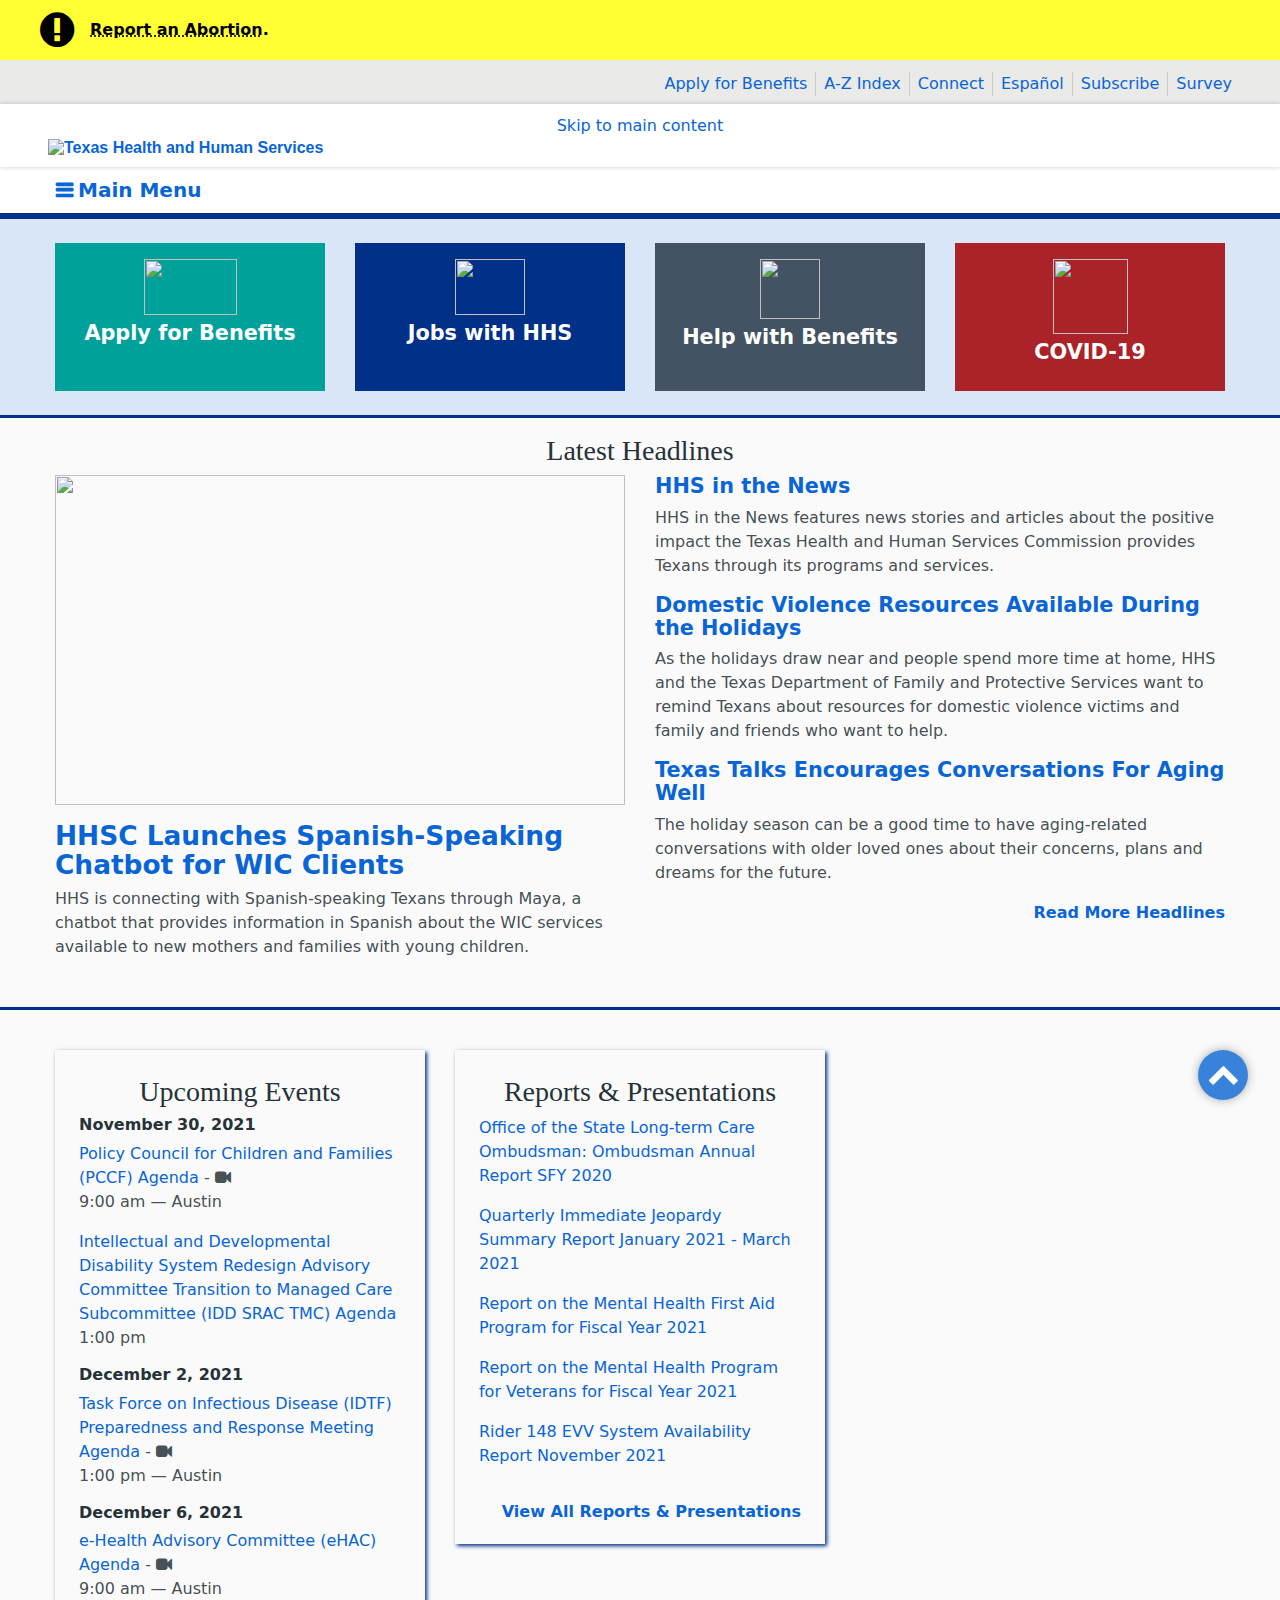
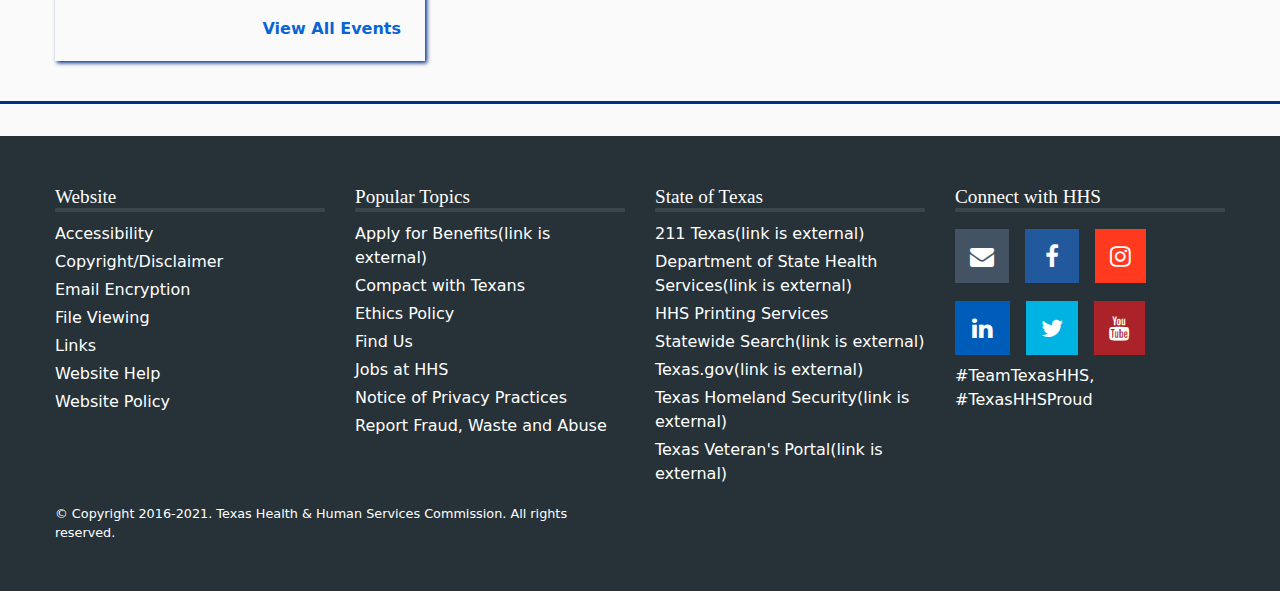
==== commit 77ef97ca: "non blocking css" ====
--- a/index.html
+++ b/index.html
@@ -11,8 +11,6 @@
     </style>
   <meta http-equiv="Content-Type" content="text/html; charset=utf-8">
   <link rel="stylesheet" href="https://pro.fontawesome.com/releases/v5.10.0/css/all.css" integrity="sha384-AYmEC3Yw5cVb3ZcuHtOA93w35dYTsvhLPVnYs9eStHfGJvOvKxVfELGroGkvsg+p" crossorigin="anonymous"/>
-
-
 <meta name="viewport" content="width=device-width, initial-scale=1, shrink-to-fit=no">
 <meta http-equiv="X-UA-Compatible" content="IE=Edge">
 <meta name="description" content="Texas Health and Human Services">
@@ -51,12 +49,13 @@
   <title>Texas Health and Human Services | Making a positive difference in the lives of the people we serve.</title>
 
 
-
-<link type="text/css" rel="stylesheet" href="index.css" media="all">
-
-
-
-                              </head>
+<link rel="preload" href="index.css" as="style" onload="this.onload=null;this.rel='stylesheet'">
+<noscript><link rel="stylesheet" href="index.css"></noscript>
+
+<link rel="icon" type="image/x-icon" href="assets/favicon.ico" />
+
+
+</head>
     <body class="html front not-logged-in no-sidebars page-node page-node- page-node-237801 node-type-page i18n-en" style="">
 
   <!-- .top-bar -->
@@ -68,7 +67,7 @@
 
 
   <div class="content">
-    <p><a href="report/">Report an Abortion</a>.</p>
+    <p><a href="c/itop_reporting.html?view=form&formType=iarf">Report an Abortion</a>.</p>
   </div>
 </div>
 <div id="block-block-52" class="block block-block">
@@ -151,8 +150,7 @@
 
 
   <div class="content">
-    <div class="sf-accordion-toggle sf-style-none"><a href="#" id="superfish-1-toggle"><span>Main menu</span></a></div><ul id="superfish-1-accordion" class="menu sf-menu sf-main-menu sf-style-none sf-total-items-7 sf-parent-items-6 sf-single-items-1 superfish-processed sf-accordion sf-hidden" role="menubar" style="display: block;"><li id="menu-122146-1" class="first odd sf-item-1 sf-depth-1 sf-total-children-9 sf-parent-children-0 sf-single-children-9 menuparent" role="menuitem" aria-haspopup="true" aria-expanded="false"><a href="/services" title="Services" class="sf-depth-1 menuparent sf-with-ul">Services</a><ul role="menu" aria-hidden="true" class="sf-hidden"><li id="menu-6126-1" class="first odd sf-item-1 sf-depth-2 sf-no-children" role="menuitem" style=""><a href="/services/aging" class="sf-depth-2" style="">Aging</a></li><li id="menu-6125-1" class="middle even sf-item-2 sf-depth-2 sf-no-children" role="menuitem" style=""><a href="/services/disability" class="sf-depth-2" style="">Disability</a></li><li id="menu-4816-1" class="middle odd sf-item-3 sf-depth-2 sf-no-children" role="menuitem" style=""><a href="/services/financial" class="sf-depth-2" style="">Financial</a></li><li id="menu-128671-1" class="middle even sf-item-4 sf-depth-2 sf-no-children" role="menuitem" style=""><a href="/services/food" class="sf-depth-2" style="">Food</a></li><li id="menu-3312-1" class="middle odd sf-item-5 sf-depth-2 sf-no-children" role="menuitem" style=""><a href="/services/health" class="sf-depth-2" style="">Health</a></li><li id="menu-128106-1" class="middle even sf-item-6 sf-depth-2 sf-no-children" role="menuitem" style=""><a href="/services/mental-health-substance-use" class="menu-node-unpublished menu-node-unpublished sf-depth-2" style="">Mental Health &amp; Substance Use</a></li><li id="menu-71511-1" class="middle odd sf-item-7 sf-depth-2 sf-no-children" role="menuitem" style=""><a href="/services/questions-about-your-benefits" class="sf-depth-2" style="">Questions About Your Benefits</a></li><li id="menu-83741-1" class="middle even sf-item-8 sf-depth-2 sf-no-children" role="menuitem" style=""><a href="/services/safety" class="sf-depth-2" style="">Safety</a></li><li id="menu-55501-1" class="last odd sf-item-9 sf-depth-2 sf-no-children" role="menuitem" style=""><a href="/services/service-coordination" class="sf-depth-2" style="">Service Coordination</a></li></ul></li><li id="menu-25996-1" class="middle even sf-item-2 sf-depth-1 sf-total-children-13 sf-parent-children-0 sf-single-children-13 menuparent" role="menuitem" aria-haspopup="true" aria-expanded="false"><a href="/provider-portals" title="" class="sf-depth-1 menuparent sf-with-ul">Providers</a><ul role="menu" aria-hidden="true" class="sf-hidden"><li id="menu-33526-1" class="first odd sf-item-1 sf-depth-2 sf-no-children" role="menuitem" style=""><a href="/providers/assistive-services-providers" class="sf-depth-2" style="">Assistive Services Providers</a></li><li id="menu-170401-1" class="middle even sf-item-2 sf-depth-2 sf-no-children" role="menuitem" style=""><a href="/providers/behavioral-health-services-providers" class="menu-node-unpublished menu-node-unpublished menu-node-unpublished sf-depth-2" style="">Behavioral Health Services Providers</a></li><li id="menu-173576-1" class="middle odd sf-item-3 sf-depth-2 sf-no-children" role="menuitem" style=""><a href="/providers/health-care-facilities-regulation" class="menu-node-unpublished menu-node-unpublished menu-node-unpublished menu-node-unpublished menu-node-unpublished menu-node-unpublished menu-node-unpublished menu-node-unpublished menu-node-unpublished menu-node-unpublished menu-node-unpublished menu-node-unpublished sf-depth-2" style="">Health Care Facilities Regulation</a></li><li id="menu-128261-1" class="middle even sf-item-4 sf-depth-2 sf-no-children" role="menuitem" style=""><a href="/providers/health-services-providers" class="sf-depth-2" style="">Health Services Providers</a></li><li id="menu-128271-1" class="middle odd sf-item-5 sf-depth-2 sf-no-children" role="menuitem" style=""><a href="/providers/long-term-care-providers" class="sf-depth-2" style="">Long-term Care Providers</a></li><li id="menu-212921-1" class="middle even sf-item-6 sf-depth-2 sf-no-children" role="menuitem" style=""><a href="/providers/protective-services-providers" class="menu-node-unpublished sf-depth-2" style="">Protective Services Providers</a></li><li id="menu-103721-1" class="middle odd sf-item-7 sf-depth-2 sf-no-children" role="menuitem" style=""><a href="/providers/social-services-providers" class="menu-node-unpublished sf-depth-2" style="">Social Services Providers</a></li><li id="menu-31501-1" class="middle even sf-item-8 sf-depth-2 sf-no-children" role="menuitem" style=""><a href="/providers/provider-training" title="" class="sf-depth-2" style="">Provider Training</a></li><li id="menu-220596-1" class="middle odd sf-item-9 sf-depth-2 sf-no-children" role="menuitem" style=""><a href="/providers/county-jail-reporting" class="menu-node-unpublished menu-node-unpublished menu-node-unpublished sf-depth-2" style="">County Jail Reporting</a></li><li id="menu-33741-1" class="middle even sf-item-10 sf-depth-2 sf-no-children" role="menuitem" style=""><a href="/providers/medicaid-provider-enrollment" class="sf-depth-2" style="">Medicaid Provider Enrollment</a></li><li id="menu-254731-1" class="middle odd sf-item-11 sf-depth-2 sf-no-children" role="menuitem" style=""><a href="/providers/medicaid-supplemental-payment-directed-payment-programs" class="menu-node-unpublished menu-node-unpublished sf-depth-2" style="">Medicaid Supplemental Payment &amp; Directed Payment Programs</a></li><li id="menu-128281-1" class="middle even sf-item-12 sf-depth-2 sf-no-children" role="menuitem" style=""><a href="/providers/provider-self-reporting" class="sf-depth-2" style="">Provider Self-reporting</a></li><li id="menu-227946-1" class="last odd sf-item-13 sf-depth-2 sf-no-children" role="menuitem" style=""><a href="/providers/wic-providers" class="menu-node-unpublished menu-node-unpublished menu-node-unpublished sf-depth-2" style="">WIC Providers</a></li></ul></li><li id="menu-3426-1" class="middle odd sf-item-3 sf-depth-1 sf-total-children-6 sf-parent-children-0 sf-single-children-6 menuparent" role="menuitem" aria-haspopup="true" aria-expanded="false"><a href="/business" title="Doing Business with HHS" class="sf-depth-1 menuparent sf-with-ul">Business</a><ul role="menu" aria-hidden="true" class="sf-hidden"><li id="menu-245831-1" class="first odd sf-item-1 sf-depth-2 sf-no-children" role="menuitem" style=""><a href="/business/contract-management" class="menu-node-unpublished menu-node-unpublished sf-depth-2" style="">Contract Management</a></li><li id="menu-5193-1" class="middle even sf-item-2 sf-depth-2 sf-no-children" role="menuitem" style=""><a href="/business/contracting-hhs" title="Contracting with HHS" class="sf-depth-2" style="">Contracting with HHS</a></li><li id="menu-93371-1" class="middle odd sf-item-3 sf-depth-2 sf-no-children" role="menuitem" style=""><a href="/business/electronic-benefit-transfer-program" class="sf-depth-2" style="">Electronic Benefit Transfer Program</a></li><li id="menu-6152-1" class="middle even sf-item-4 sf-depth-2 sf-no-children" role="menuitem" style=""><a href="/business/grants" title="Grants" class="sf-depth-2" style="">Grants</a></li><li id="menu-6157-1" class="middle odd sf-item-5 sf-depth-2 sf-no-children" role="menuitem" style=""><a href="/business/licensing-credentialing-regulation" class="sf-depth-2" style="">Licensing, Credentialing &amp; Regulation</a></li><li id="menu-218406-1" class="last even sf-item-6 sf-depth-2 sf-no-children" role="menuitem" style=""><a href="https://apps.hhs.texas.gov/pcs/openenrollment.cfm" title="" class="sf-depth-2" style="">Open Enrollment Opportunities</a></li></ul></li><li id="menu-8032-1" class="middle even sf-item-4 sf-depth-1 sf-total-children-5 sf-parent-children-0 sf-single-children-5 menuparent" role="menuitem" aria-haspopup="true" aria-expanded="false"><a href="/regulations" title="Laws and Regulations" class="sf-depth-1 menuparent sf-with-ul">Regulations</a><ul role="menu" aria-hidden="true" class="sf-hidden"><li id="menu-6130-1" class="first odd sf-item-1 sf-depth-2 sf-no-children" role="menuitem" style=""><a href="/regulations/forms" class="sf-depth-2" style="">Forms</a></li><li id="menu-8859-1" class="middle even sf-item-2 sf-depth-2 sf-no-children" role="menuitem" style=""><a href="/regulations/handbooks" class="sf-depth-2" style="">Handbooks</a></li><li id="menu-6137-1" class="middle odd sf-item-3 sf-depth-2 sf-no-children" role="menuitem" style=""><a href="/regulations/legal-information" class="sf-depth-2" style="">Legal Information</a></li><li id="menu-9089-1" class="middle even sf-item-4 sf-depth-2 sf-no-children" role="menuitem" style=""><a href="/regulations/policies-rules" class="sf-depth-2" style="">Policies &amp; Rules</a></li><li id="menu-4308-1" class="last odd sf-item-5 sf-depth-2 sf-no-children" role="menuitem" style=""><a href="/regulations/reports-presentations" class="menu-node-unpublished menu-node-unpublished sf-depth-2" style="">Reports &amp; Presentations</a></li></ul></li><li id="menu-3055-1" class="middle odd sf-item-5 sf-depth-1 sf-total-children-10 sf-parent-children-0 sf-single-children-10 menuparent" role="menuitem" aria-haspopup="true" aria-expanded="false"><a href="/about" class="menu-node-unpublished menu-node-unpublished menu-node-unpublished menu-node-unpublished menu-node-unpublished sf-depth-1 menuparent sf-with-ul" title="">About</a><ul role="menu" aria-hidden="true" class="sf-hidden"><li id="menu-3432-1" class="first odd sf-item-1 sf-depth-2 sf-no-children" role="menuitem" style=""><a href="/about/budget-planning" title="" class="sf-depth-2" style="">Budget &amp; Planning</a></li><li id="menu-3433-1" class="middle even sf-item-2 sf-depth-2 sf-no-children" role="menuitem" style=""><a href="/about/communications-events" title="" class="sf-depth-2" style="">Communications &amp; Events</a></li><li id="menu-3508-1" class="middle odd sf-item-3 sf-depth-2 sf-no-children" role="menuitem" style=""><a href="/about/community-engagement" class="sf-depth-2" style="">Community Engagement</a></li><li id="menu-6117-1" class="middle even sf-item-4 sf-depth-2 sf-no-children" role="menuitem" style=""><a href="/about/find-us" title="" class="sf-depth-2" style="">Find Us</a></li><li id="menu-3128-1" class="middle odd sf-item-5 sf-depth-2 sf-no-children" role="menuitem" style=""><a href="/about/jobs-hhs" title="" class="sf-depth-2" style="">Jobs at HHS</a></li><li id="menu-3276-1" class="middle even sf-item-6 sf-depth-2 sf-no-children" role="menuitem" style=""><a href="/about/leadership" title="" class="sf-depth-2" style="">Leadership</a></li><li id="menu-32276-1" class="middle odd sf-item-7 sf-depth-2 sf-no-children" role="menuitem" style=""><a href="/about/process-improvement" class="sf-depth-2" style="">Process Improvement</a></li><li id="menu-3354-1" class="middle even sf-item-8 sf-depth-2 sf-no-children" role="menuitem" style=""><a href="/about/records-statistics" title="" class="sf-depth-2" style="">Records &amp; Statistics</a></li><li id="menu-117836-1" class="middle odd sf-item-9 sf-depth-2 sf-no-children" role="menuitem" style=""><a href="/about/vision-mission" class="sf-depth-2" style="">Vision &amp; Mission</a></li><li id="menu-4326-1" class="last even sf-item-10 sf-depth-2 sf-no-children" role="menuitem" style=""><a href="/about/your-rights" title="" class="sf-depth-2" style="">Your Rights</a></li></ul></li><li id="menu-223441-1" class="middle even sf-item-6 sf-depth-1 sf-total-children-2 sf-parent-children-0 sf-single-children-2 menuparent" role="menuitem" aria-haspopup="true" aria-expanded="false"><a href="/news" class="menu-node-unpublished menu-node-unpublished menu-node-unpublished sf-depth-1 menuparent sf-with-ul" title="">News</a><ul role="menu" aria-hidden="true" class="sf-hidden"><li id="menu-223456-1" class="first odd sf-item-1 sf-depth-2 sf-no-children" role="menuitem" style=""><a href="/news/featured-headlines" class="menu-node-unpublished menu-node-unpublished menu-node-unpublished sf-depth-2" style="">News Articles</a></li><li id="menu-30161-1" class="last even sf-item-2 sf-depth-2 sf-no-children" role="menuitem" style=""><a href="/news/news-releases" class="sf-depth-2" style="">News Releases</a></li></ul></li><li id="menu-83881-1" class="last odd sf-item-7 sf-depth-1 sf-no-children" role="menuitem"><a href="/about/find-us" title="" class="sf-depth-1">Contact</a></li></ul><ul id="superfish-1" class="menu sf-menu sf-main-menu sf-horizontal sf-style-none sf-total-items-7 sf-parent-items-6 sf-single-items-1 superfish-processed sf-js-enabled sf-shadow" role="menubar" style="display: none;"><li id="menu-122146-1" class="first odd sf-item-1 sf-depth-1 sf-total-children-9 sf-parent-children-0 sf-single-children-9 menuparent" role="menuitem" aria-haspopup="true" aria-expanded="false"><a href="/services" title="Services" class="sf-depth-1 menuparent sf-with-ul">Services<span class="sf-sub-indicator"> »</span></a><ul role="menu" aria-hidden="true" class="sf-hidden" style="float: none; width: 23em; display: block;"><li id="menu-6126-1" class="first odd sf-item-1 sf-depth-2 sf-no-children" role="menuitem" style=""><a href="/services/aging" class="sf-depth-2" style="">Aging</a></li><li id="menu-6125-1" class="middle even sf-item-2 sf-depth-2 sf-no-children" role="menuitem" style=""><a href="/services/disability" class="sf-depth-2" style="">Disability</a></li><li id="menu-4816-1" class="middle odd sf-item-3 sf-depth-2 sf-no-children" role="menuitem" style=""><a href="/services/financial" class="sf-depth-2" style="">Financial</a></li><li id="menu-128671-1" class="middle even sf-item-4 sf-depth-2 sf-no-children" role="menuitem" style=""><a href="/services/food" class="sf-depth-2" style="">Food</a></li><li id="menu-3312-1" class="middle odd sf-item-5 sf-depth-2 sf-no-children" role="menuitem" style=""><a href="/services/health" class="sf-depth-2" style="">Health</a></li><li id="menu-128106-1" class="middle even sf-item-6 sf-depth-2 sf-no-children" role="menuitem" style=""><a href="/services/mental-health-substance-use" class="menu-node-unpublished menu-node-unpublished sf-depth-2" style="">Mental Health &amp; Substance Use</a></li><li id="menu-71511-1" class="middle odd sf-item-7 sf-depth-2 sf-no-children" role="menuitem" style=""><a href="/services/questions-about-your-benefits" class="sf-depth-2" style="">Questions About Your Benefits</a></li><li id="menu-83741-1" class="middle even sf-item-8 sf-depth-2 sf-no-children" role="menuitem" style=""><a href="/services/safety" class="sf-depth-2" style="">Safety</a></li><li id="menu-55501-1" class="last odd sf-item-9 sf-depth-2 sf-no-children" role="menuitem" style=""><a href="/services/service-coordination" class="sf-depth-2" style="">Service Coordination</a></li></ul></li><li id="menu-25996-1" class="middle even sf-item-2 sf-depth-1 sf-total-children-13 sf-parent-children-0 sf-single-children-13 menuparent" role="menuitem" aria-haspopup="true" aria-expanded="false"><a href="/provider-portals" title="" class="sf-depth-1 menuparent sf-with-ul">Providers<span class="sf-sub-indicator"> »</span></a><ul role="menu" aria-hidden="true" class="sf-hidden" style="float: none; width: 27em; display: block;"><li id="menu-33526-1" class="first odd sf-item-1 sf-depth-2 sf-no-children" role="menuitem" style=""><a href="/providers/assistive-services-providers" class="sf-depth-2" style="">Assistive Services Providers</a></li><li id="menu-170401-1" class="middle even sf-item-2 sf-depth-2 sf-no-children" role="menuitem" style=""><a href="/providers/behavioral-health-services-providers" class="menu-node-unpublished menu-node-unpublished menu-node-unpublished sf-depth-2" style="">Behavioral Health Services Providers</a></li><li id="menu-173576-1" class="middle odd sf-item-3 sf-depth-2 sf-no-children" role="menuitem" style=""><a href="/providers/health-care-facilities-regulation" class="menu-node-unpublished menu-node-unpublished menu-node-unpublished menu-node-unpublished menu-node-unpublished menu-node-unpublished menu-node-unpublished menu-node-unpublished menu-node-unpublished menu-node-unpublished menu-node-unpublished menu-node-unpublished sf-depth-2" style="">Health Care Facilities Regulation</a></li><li id="menu-128261-1" class="middle even sf-item-4 sf-depth-2 sf-no-children" role="menuitem" style=""><a href="/providers/health-services-providers" class="sf-depth-2" style="">Health Services Providers</a></li><li id="menu-128271-1" class="middle odd sf-item-5 sf-depth-2 sf-no-children" role="menuitem" style=""><a href="/providers/long-term-care-providers" class="sf-depth-2" style="">Long-term Care Providers</a></li><li id="menu-212921-1" class="middle even sf-item-6 sf-depth-2 sf-no-children" role="menuitem" style=""><a href="/providers/protective-services-providers" class="menu-node-unpublished sf-depth-2" style="">Protective Services Providers</a></li><li id="menu-103721-1" class="middle odd sf-item-7 sf-depth-2 sf-no-children" role="menuitem" style=""><a href="/providers/social-services-providers" class="menu-node-unpublished sf-depth-2" style="">Social Services Providers</a></li><li id="menu-31501-1" class="middle even sf-item-8 sf-depth-2 sf-no-children" role="menuitem" style=""><a href="/providers/provider-training" title="" class="sf-depth-2" style="">Provider Training</a></li><li id="menu-220596-1" class="middle odd sf-item-9 sf-depth-2 sf-no-children" role="menuitem" style=""><a href="/providers/county-jail-reporting" class="menu-node-unpublished menu-node-unpublished menu-node-unpublished sf-depth-2" style="">County Jail Reporting</a></li><li id="menu-33741-1" class="middle even sf-item-10 sf-depth-2 sf-no-children" role="menuitem" style=""><a href="/providers/medicaid-provider-enrollment" class="sf-depth-2" style="">Medicaid Provider Enrollment</a></li><li id="menu-254731-1" class="middle odd sf-item-11 sf-depth-2 sf-no-children" role="menuitem" style=""><a href="/providers/medicaid-supplemental-payment-directed-payment-programs" class="menu-node-unpublished menu-node-unpublished sf-depth-2" style="">Medicaid Supplemental Payment &amp; Directed Payment Programs</a></li><li id="menu-128281-1" class="middle even sf-item-12 sf-depth-2 sf-no-children" role="menuitem" style=""><a href="/providers/provider-self-reporting" class="sf-depth-2" style="">Provider Self-reporting</a></li><li id="menu-227946-1" class="last odd sf-item-13 sf-depth-2 sf-no-children" role="menuitem" style=""><a href="/providers/wic-providers" class="menu-node-unpublished menu-node-unpublished menu-node-unpublished sf-depth-2" style="">WIC Providers</a></li></ul></li><li id="menu-3426-1" class="middle odd sf-item-3 sf-depth-1 sf-total-children-6 sf-parent-children-0 sf-single-children-6 menuparent" role="menuitem" aria-haspopup="true" aria-expanded="false"><a href="/business" title="Doing Business with HHS" class="sf-depth-1 menuparent sf-with-ul">Business<span class="sf-sub-indicator"> »</span></a><ul role="menu" aria-hidden="true" class="sf-hidden" style="float: none; width: 27em; display: block;"><li id="menu-245831-1" class="first odd sf-item-1 sf-depth-2 sf-no-children" role="menuitem" style=""><a href="/business/contract-management" class="menu-node-unpublished menu-node-unpublished sf-depth-2" style="">Contract Management</a></li><li id="menu-5193-1" class="middle even sf-item-2 sf-depth-2 sf-no-children" role="menuitem" style=""><a href="/business/contracting-hhs" title="Contracting with HHS" class="sf-depth-2" style="">Contracting with HHS</a></li><li id="menu-93371-1" class="middle odd sf-item-3 sf-depth-2 sf-no-children" role="menuitem" style=""><a href="/business/electronic-benefit-transfer-program" class="sf-depth-2" style="">Electronic Benefit Transfer Program</a></li><li id="menu-6152-1" class="middle even sf-item-4 sf-depth-2 sf-no-children" role="menuitem" style=""><a href="/business/grants" title="Grants" class="sf-depth-2" style="">Grants</a></li><li id="menu-6157-1" class="middle odd sf-item-5 sf-depth-2 sf-no-children" role="menuitem" style=""><a href="/business/licensing-credentialing-regulation" class="sf-depth-2" style="">Licensing, Credentialing &amp; Regulation</a></li><li id="menu-218406-1" class="last even sf-item-6 sf-depth-2 sf-no-children" role="menuitem" style=""><a href="https://apps.hhs.texas.gov/pcs/openenrollment.cfm" title="" class="sf-depth-2" style="">Open Enrollment Opportunities</a></li></ul></li><li id="menu-8032-1" class="middle even sf-item-4 sf-depth-1 sf-total-children-5 sf-parent-children-0 sf-single-children-5 menuparent" role="menuitem" aria-haspopup="true" aria-expanded="false"><a href="/regulations" title="Laws and Regulations" class="sf-depth-1 menuparent sf-with-ul">Regulations<span class="sf-sub-indicator"> »</span></a><ul role="menu" aria-hidden="true" class="sf-hidden" style="float: none; width: 18.75em; display: block;"><li id="menu-6130-1" class="first odd sf-item-1 sf-depth-2 sf-no-children" role="menuitem" style=""><a href="/regulations/forms" class="sf-depth-2" style="">Forms</a></li><li id="menu-8859-1" class="middle even sf-item-2 sf-depth-2 sf-no-children" role="menuitem" style=""><a href="/regulations/handbooks" class="sf-depth-2" style="">Handbooks</a></li><li id="menu-6137-1" class="middle odd sf-item-3 sf-depth-2 sf-no-children" role="menuitem" style=""><a href="/regulations/legal-information" class="sf-depth-2" style="">Legal Information</a></li><li id="menu-9089-1" class="middle even sf-item-4 sf-depth-2 sf-no-children" role="menuitem" style=""><a href="/regulations/policies-rules" class="sf-depth-2" style="">Policies &amp; Rules</a></li><li id="menu-4308-1" class="last odd sf-item-5 sf-depth-2 sf-no-children" role="menuitem" style=""><a href="/regulations/reports-presentations" class="menu-node-unpublished menu-node-unpublished sf-depth-2" style="">Reports &amp; Presentations</a></li></ul></li><li id="menu-3055-1" class="middle odd sf-item-5 sf-depth-1 sf-total-children-10 sf-parent-children-0 sf-single-children-10 menuparent" role="menuitem" aria-haspopup="true" aria-expanded="false"><a href="/about" class="menu-node-unpublished menu-node-unpublished menu-node-unpublished menu-node-unpublished menu-node-unpublished sf-depth-1 menuparent sf-with-ul" title="">About<span class="sf-sub-indicator"> »</span></a><ul role="menu" aria-hidden="true" class="sf-hidden" style="float: none; width: 19.8333em; display: block;"><li id="menu-3432-1" class="first odd sf-item-1 sf-depth-2 sf-no-children" role="menuitem" style=""><a href="/about/budget-planning" title="" class="sf-depth-2" style="">Budget &amp; Planning</a></li><li id="menu-3433-1" class="middle even sf-item-2 sf-depth-2 sf-no-children" role="menuitem" style=""><a href="/about/communications-events" title="" class="sf-depth-2" style="">Communications &amp; Events</a></li><li id="menu-3508-1" class="middle odd sf-item-3 sf-depth-2 sf-no-children" role="menuitem" style=""><a href="/about/community-engagement" class="sf-depth-2" style="">Community Engagement</a></li><li id="menu-6117-1" class="middle even sf-item-4 sf-depth-2 sf-no-children" role="menuitem" style=""><a href="/about/find-us" title="" class="sf-depth-2" style="">Find Us</a></li><li id="menu-3128-1" class="middle odd sf-item-5 sf-depth-2 sf-no-children" role="menuitem" style=""><a href="/about/jobs-hhs" title="" class="sf-depth-2" style="">Jobs at HHS</a></li><li id="menu-3276-1" class="middle even sf-item-6 sf-depth-2 sf-no-children" role="menuitem" style=""><a href="/about/leadership" title="" class="sf-depth-2" style="">Leadership</a></li><li id="menu-32276-1" class="middle odd sf-item-7 sf-depth-2 sf-no-children" role="menuitem" style=""><a href="/about/process-improvement" class="sf-depth-2" style="">Process Improvement</a></li><li id="menu-3354-1" class="middle even sf-item-8 sf-depth-2 sf-no-children" role="menuitem" style=""><a href="/about/records-statistics" title="" class="sf-depth-2" style="">Records &amp; Statistics</a></li><li id="menu-117836-1" class="middle odd sf-item-9 sf-depth-2 sf-no-children" role="menuitem" style=""><a href="/about/vision-mission" class="sf-depth-2" style="">Vision &amp; Mission</a></li><li id="menu-4326-1" class="last even sf-item-10 sf-depth-2 sf-no-children" role="menuitem" style=""><a href="/about/your-rights" title="" class="sf-depth-2" style="">Your Rights</a></li></ul></li><li id="menu-223441-1" class="middle even sf-item-6 sf-depth-1 sf-total-children-2 sf-parent-children-0 sf-single-children-2 menuparent" role="menuitem" aria-haspopup="true" aria-expanded="false"><a href="/news" class="menu-node-unpublished menu-node-unpublished menu-node-unpublished sf-depth-1 menuparent sf-with-ul" title="">News<span class="sf-sub-indicator"> »</span></a><ul role="menu" aria-hidden="true" class="sf-hidden" style="float: none; width: 15.4167em; display: block;"><li id="menu-223456-1" class="first odd sf-item-1 sf-depth-2 sf-no-children" role="menuitem" style=""><a href="/news/featured-headlines" class="menu-node-unpublished menu-node-unpublished menu-node-unpublished sf-depth-2" style="">News Articles</a></li><li id="menu-30161-1" class="last even sf-item-2 sf-depth-2 sf-no-children" role="menuitem" style=""><a href="/news/news-releases" class="sf-depth-2" style="">News Releases</a></li></ul></li><li id="menu-83881-1" class="last odd sf-item-7 sf-depth-1 sf-no-children" role="menuitem"><a href="/about/find-us" title="" class="sf-depth-1">Contact</a></li></ul>  </div>
-</div>
+    <div class="sf-accordion-toggle sf-style-none"><a href="#" id="superfish-1-toggle"></a></div>
   </div>
 
                   </nav>
--- a/index.css
+++ b/index.css
@@ -1,9 +1,19055 @@
-.ctools-locked{color:red;border:1px solid red;padding:1em;}.ctools-owns-lock{background:#ffffdd none repeat scroll 0 0;border:1px solid #f0c020;padding:1em;}a.ctools-ajaxing,input.ctools-ajaxing,button.ctools-ajaxing,select.ctools-ajaxing{padding-right:18px !important;background:url(/sites/all/modules/contrib/ctools/images/status-active.gif) right center no-repeat;}div.ctools-ajaxing{float:left;width:18px;background:url(/sites/all/modules/contrib/ctools/images/status-active.gif) center center no-repeat;}
-div.panel-pane div.admin-links{font-size:xx-small;margin-right:1em;}div.panel-pane div.admin-links li a{color:#ccc;}div.panel-pane div.admin-links li{padding-bottom:2px;background:white;z-index:201;}div.panel-pane div.admin-links:hover a,div.panel-pane div.admin-links-hover a{color:#000;}div.panel-pane div.admin-links a:before{content:"[";}div.panel-pane div.admin-links a:after{content:"]";}div.panel-pane div.panel-hide{display:none;}div.panel-pane div.panel-hide-hover,div.panel-pane:hover div.panel-hide{display:block;position:absolute;z-index:200;margin-top:-1.5em;}div.panel-pane div.feed a{float:right;}
-.sidr{display:none;position:absolute;position:fixed;top:0;height:100%;z-index:999999;width:260px;overflow-x:none;overflow-y:auto;font-family:"lucida grande",tahoma,verdana,arial,sans-serif;font-size:15px;background:#333;color:#fff;-webkit-box-shadow:inset 0 0 5px 5px #222;-moz-box-shadow:inset 0 0 5px 5px #222;box-shadow:inset 0 0 5px 5px #222}.sidr .sidr-inner{padding:0 0 15px}.sidr .sidr-inner>p{margin-left:15px;margin-right:15px}.sidr.right{left:auto;right:-260px}.sidr.left{left:-260px;right:auto}.sidr h1,.sidr h2,.sidr h3,.sidr h4,.sidr h5,.sidr h6{font-size:11px;font-weight:normal;padding:0 15px;margin:0 0 5px;color:#fff;line-height:24px;background-image:-webkit-gradient(linear,50% 0%,50% 100%,color-stop(0%,#4d4d4d),color-stop(100%,#1a1a1a));background-image:-webkit-linear-gradient(#4d4d4d,#1a1a1a);background-image:-moz-linear-gradient(#4d4d4d,#1a1a1a);background-image:-o-linear-gradient(#4d4d4d,#1a1a1a);background-image:linear-gradient(#4d4d4d,#1a1a1a);-webkit-box-shadow:0 5px 5px 3px rgba(0,0,0,0.2);-moz-box-shadow:0 5px 5px 3px rgba(0,0,0,0.2);box-shadow:0 5px 5px 3px rgba(0,0,0,0.2)}.sidr p{font-size:13px;margin:0 0 12px}.sidr p a{color:rgba(255,255,255,0.9)}.sidr>p{margin-left:15px;margin-right:15px}.sidr ul{display:block;margin:0 0 15px;padding:0;border-top:1px solid #1a1a1a;border-bottom:1px solid #4d4d4d}.sidr ul li{display:block;margin:0;line-height:48px;border-top:1px solid #4d4d4d;border-bottom:1px solid #1a1a1a}.sidr ul li:hover,.sidr ul li.active,.sidr ul li.sidr-class-active{border-top:none;line-height:49px}.sidr ul li:hover>a,.sidr ul li:hover>span,.sidr ul li.active>a,.sidr ul li.active>span,.sidr ul li.sidr-class-active>a,.sidr ul li.sidr-class-active>span{-webkit-box-shadow:inset 0 0 15px 3px #222;-moz-box-shadow:inset 0 0 15px 3px #222;box-shadow:inset 0 0 15px 3px #222}.sidr ul li a,.sidr ul li span{padding:0 15px;display:block;text-decoration:none;color:#fff}.sidr ul li ul{border-bottom:none;margin:0}.sidr ul li ul li{line-height:40px;font-size:13px}.sidr ul li ul li:last-child{border-bottom:none}.sidr ul li ul li:hover,.sidr ul li ul li.active,.sidr ul li ul li.sidr-class-active{border-top:none;line-height:41px}.sidr ul li ul li:hover>a,.sidr ul li ul li:hover>span,.sidr ul li ul li.active>a,.sidr ul li ul li.active>span,.sidr ul li ul li.sidr-class-active>a,.sidr ul li ul li.sidr-class-active>span{-webkit-box-shadow:inset 0 0 15px 3px #222;-moz-box-shadow:inset 0 0 15px 3px #222;box-shadow:inset 0 0 15px 3px #222}.sidr ul li ul li a,.sidr ul li ul li span{color:rgba(255,255,255,0.8);padding-left:30px}.sidr form{margin:0 15px}.sidr label{font-size:13px}.sidr input[type="text"],.sidr input[type="password"],.sidr input[type="date"],.sidr input[type="datetime"],.sidr input[type="email"],.sidr input[type="number"],.sidr input[type="search"],.sidr input[type="tel"],.sidr input[type="time"],.sidr input[type="url"],.sidr textarea,.sidr select{width:100%;font-size:13px;padding:5px;-webkit-box-sizing:border-box;-moz-box-sizing:border-box;box-sizing:border-box;margin:0 0 10px;-webkit-border-radius:2px;-moz-border-radius:2px;-ms-border-radius:2px;-o-border-radius:2px;border-radius:2px;border:none;background:rgba(0,0,0,0.1);color:rgba(255,255,255,0.6);display:block;clear:both}.sidr input[type=checkbox]{width:auto;display:inline;clear:none}.sidr input[type=button],.sidr input[type=submit]{color:#333;background:#fff}.sidr input[type=button]:hover,.sidr input[type=submit]:hover{background:rgba(255,255,255,0.9)}
-.pswp{display:none;position:absolute;width:100%;height:100%;left:0;top:0;overflow:hidden;-ms-touch-action:none;touch-action:none;z-index:1500;-webkit-text-size-adjust:100%;-webkit-backface-visibility:hidden;outline:none;}.pswp *{-webkit-box-sizing:border-box;box-sizing:border-box;}.pswp img{max-width:none;}.pswp--animate_opacity{opacity:0.001;will-change:opacity;-webkit-transition:opacity 333ms cubic-bezier(0.4,0,0.22,1);transition:opacity 333ms cubic-bezier(0.4,0,0.22,1);}.pswp--open{display:block;}.pswp--zoom-allowed .pswp__img{cursor:-webkit-zoom-in;cursor:-moz-zoom-in;cursor:zoom-in;}.pswp--zoomed-in .pswp__img{cursor:-webkit-grab;cursor:-moz-grab;cursor:grab;}.pswp--dragging .pswp__img{cursor:-webkit-grabbing;cursor:-moz-grabbing;cursor:grabbing;}.pswp__bg{position:absolute;left:0;top:0;width:100%;height:100%;background:#000;opacity:0;-webkit-backface-visibility:hidden;will-change:opacity;}.pswp__scroll-wrap{position:absolute;left:0;top:0;width:100%;height:100%;overflow:hidden;}.pswp__container,.pswp__zoom-wrap{-ms-touch-action:none;touch-action:none;position:absolute;left:0;right:0;top:0;bottom:0;}.pswp__container,.pswp__img{-webkit-user-select:none;-moz-user-select:none;-ms-user-select:none;user-select:none;-webkit-tap-highlight-color:transparent;-webkit-touch-callout:none;}.pswp__zoom-wrap{position:absolute;width:100%;-webkit-transform-origin:left top;-ms-transform-origin:left top;transform-origin:left top;-webkit-transition:-webkit-transform 333ms cubic-bezier(0.4,0,0.22,1);transition:transform 333ms cubic-bezier(0.4,0,0.22,1);}.pswp__bg{will-change:opacity;-webkit-transition:opacity 333ms cubic-bezier(0.4,0,0.22,1);transition:opacity 333ms cubic-bezier(0.4,0,0.22,1);}.pswp--animated-in .pswp__bg,.pswp--animated-in .pswp__zoom-wrap{-webkit-transition:none;transition:none;}.pswp__container,.pswp__zoom-wrap{-webkit-backface-visibility:hidden;}.pswp__item{position:absolute;left:0;right:0;top:0;bottom:0;overflow:hidden;}.pswp__img{position:absolute;width:auto;height:auto;top:0;left:0;}.pswp__img--placeholder{-webkit-backface-visibility:hidden;}.pswp__img--placeholder--blank{background:#222;}.pswp--ie .pswp__img{width:100% !important;height:auto !important;left:0;top:0;}.pswp__error-msg{position:absolute;left:0;top:50%;width:100%;text-align:center;font-size:14px;line-height:16px;margin-top:-8px;color:#CCC;}.pswp__error-msg a{color:#CCC;text-decoration:underline;}
-.pswp__button{width:44px;height:44px;position:relative;background:none;cursor:pointer;overflow:visible;-webkit-appearance:none;display:block;border:0;padding:0;margin:0;float:right;opacity:0.75;-webkit-transition:opacity 0.2s;transition:opacity 0.2s;-webkit-box-shadow:none;box-shadow:none;}.pswp__button:focus,.pswp__button:hover{opacity:1;}.pswp__button:active{outline:none;opacity:0.9;}.pswp__button::-moz-focus-inner{padding:0;border:0;}.pswp__ui--over-close .pswp__button--close{opacity:1;}.pswp__button,.pswp__button--arrow--left:before,.pswp__button--arrow--right:before{background:url(/sites/all/themes/custom/pragma/assets/vendor/photoswipe/dist/default-skin/default-skin.png) 0 0 no-repeat;background-size:264px 88px;width:44px;height:44px;}@media (-webkit-min-device-pixel-ratio:1.1),(-webkit-min-device-pixel-ratio:1.09375),(min-resolution:105dpi),(min-resolution:1.1dppx){.pswp--svg .pswp__button,.pswp--svg .pswp__button--arrow--left:before,.pswp--svg .pswp__button--arrow--right:before{background-image:url(/sites/all/themes/custom/pragma/assets/vendor/photoswipe/dist/default-skin/default-skin.svg);}.pswp--svg .pswp__button--arrow--left,.pswp--svg .pswp__button--arrow--right{background:none;}}.pswp__button--close{background-position:0 -44px;}.pswp__button--share{background-position:-44px -44px;}.pswp__button--fs{display:none;}.pswp--supports-fs .pswp__button--fs{display:block;}.pswp--fs .pswp__button--fs{background-position:-44px 0;}.pswp__button--zoom{display:none;background-position:-88px 0;}.pswp--zoom-allowed .pswp__button--zoom{display:block;}.pswp--zoomed-in .pswp__button--zoom{background-position:-132px 0;}.pswp--touch .pswp__button--arrow--left,.pswp--touch .pswp__button--arrow--right{visibility:hidden;}.pswp__button--arrow--left,.pswp__button--arrow--right{background:none;top:50%;margin-top:-50px;width:70px;height:100px;position:absolute;}.pswp__button--arrow--left{left:0;}.pswp__button--arrow--right{right:0;}.pswp__button--arrow--left:before,.pswp__button--arrow--right:before{content:'';top:35px;background-color:rgba(0,0,0,0.3);height:30px;width:32px;position:absolute;}.pswp__button--arrow--left:before{left:6px;background-position:-138px -44px;}.pswp__button--arrow--right:before{right:6px;background-position:-94px -44px;}.pswp__counter,.pswp__share-modal{-webkit-user-select:none;-moz-user-select:none;-ms-user-select:none;user-select:none;}.pswp__share-modal{display:block;background:rgba(0,0,0,0.5);width:100%;height:100%;top:0;left:0;padding:10px;position:absolute;z-index:1600;opacity:0;-webkit-transition:opacity 0.25s ease-out;transition:opacity 0.25s ease-out;-webkit-backface-visibility:hidden;will-change:opacity;}.pswp__share-modal--hidden{display:none;}.pswp__share-tooltip{z-index:1620;position:absolute;background:#FFF;top:56px;border-radius:2px;display:block;width:auto;right:44px;-webkit-box-shadow:0 2px 5px rgba(0,0,0,0.25);box-shadow:0 2px 5px rgba(0,0,0,0.25);-webkit-transform:translateY(6px);-ms-transform:translateY(6px);transform:translateY(6px);-webkit-transition:-webkit-transform 0.25s;transition:transform 0.25s;-webkit-backface-visibility:hidden;will-change:transform;}.pswp__share-tooltip a{display:block;padding:8px 12px;color:#000;text-decoration:none;font-size:14px;line-height:18px;}.pswp__share-tooltip a:hover{text-decoration:none;color:#000;}.pswp__share-tooltip a:first-child{border-radius:2px 2px 0 0;}.pswp__share-tooltip a:last-child{border-radius:0 0 2px 2px;}.pswp__share-modal--fade-in{opacity:1;}.pswp__share-modal--fade-in .pswp__share-tooltip{-webkit-transform:translateY(0);-ms-transform:translateY(0);transform:translateY(0);}.pswp--touch .pswp__share-tooltip a{padding:16px 12px;}a.pswp__share--facebook:before{content:'';display:block;width:0;height:0;position:absolute;top:-12px;right:15px;border:6px solid transparent;border-bottom-color:#FFF;-webkit-pointer-events:none;-moz-pointer-events:none;pointer-events:none;}a.pswp__share--facebook:hover{background:#3E5C9A;color:#FFF;}a.pswp__share--facebook:hover:before{border-bottom-color:#3E5C9A;}a.pswp__share--twitter:hover{background:#55ACEE;color:#FFF;}a.pswp__share--pinterest:hover{background:#CCC;color:#CE272D;}a.pswp__share--download:hover{background:#DDD;}.pswp__counter{position:absolute;left:0;top:0;height:44px;font-size:13px;line-height:44px;color:#FFF;opacity:0.75;padding:0 10px;}.pswp__caption{position:absolute;left:0;bottom:0;width:100%;min-height:44px;}.pswp__caption small{font-size:11px;color:#BBB;}.pswp__caption__center{text-align:left;max-width:420px;margin:0 auto;font-size:13px;padding:10px;line-height:20px;color:#CCC;}.pswp__caption--empty{display:none;}.pswp__caption--fake{visibility:hidden;}.pswp__preloader{width:44px;height:44px;position:absolute;top:0;left:50%;margin-left:-22px;opacity:0;-webkit-transition:opacity 0.25s ease-out;transition:opacity 0.25s ease-out;will-change:opacity;direction:ltr;}.pswp__preloader__icn{width:20px;height:20px;margin:12px;}.pswp__preloader--active{opacity:1;}.pswp__preloader--active .pswp__preloader__icn{background:url(/sites/all/themes/custom/pragma/assets/vendor/photoswipe/dist/default-skin/preloader.gif) 0 0 no-repeat;}.pswp--css_animation .pswp__preloader--active{opacity:1;}.pswp--css_animation .pswp__preloader--active .pswp__preloader__icn{-webkit-animation:clockwise 500ms linear infinite;animation:clockwise 500ms linear infinite;}.pswp--css_animation .pswp__preloader--active .pswp__preloader__donut{-webkit-animation:donut-rotate 1000ms cubic-bezier(0.4,0,0.22,1) infinite;animation:donut-rotate 1000ms cubic-bezier(0.4,0,0.22,1) infinite;}.pswp--css_animation .pswp__preloader__icn{background:none;opacity:0.75;width:14px;height:14px;position:absolute;left:15px;top:15px;margin:0;}.pswp--css_animation .pswp__preloader__cut{position:relative;width:7px;height:14px;overflow:hidden;}.pswp--css_animation .pswp__preloader__donut{-webkit-box-sizing:border-box;box-sizing:border-box;width:14px;height:14px;border:2px solid #FFF;border-radius:50%;border-left-color:transparent;border-bottom-color:transparent;position:absolute;top:0;left:0;background:none;margin:0;}@media screen and (max-width:1024px){.pswp__preloader{position:relative;left:auto;top:auto;margin:0;float:right;}}@-webkit-keyframes clockwise{0%{-webkit-transform:rotate(0deg);transform:rotate(0deg);}100%{-webkit-transform:rotate(360deg);transform:rotate(360deg);}}@keyframes clockwise{0%{-webkit-transform:rotate(0deg);transform:rotate(0deg);}100%{-webkit-transform:rotate(360deg);transform:rotate(360deg);}}@-webkit-keyframes donut-rotate{0%{-webkit-transform:rotate(0);transform:rotate(0);}50%{-webkit-transform:rotate(-140deg);transform:rotate(-140deg);}100%{-webkit-transform:rotate(0);transform:rotate(0);}}@keyframes donut-rotate{0%{-webkit-transform:rotate(0);transform:rotate(0);}50%{-webkit-transform:rotate(-140deg);transform:rotate(-140deg);}100%{-webkit-transform:rotate(0);transform:rotate(0);}}.pswp__ui{-webkit-font-smoothing:auto;visibility:visible;opacity:1;z-index:1550;}.pswp__top-bar{position:absolute;left:0;top:0;height:44px;width:100%;}.pswp__caption,.pswp__top-bar,.pswp--has_mouse .pswp__button--arrow--left,.pswp--has_mouse .pswp__button--arrow--right{-webkit-backface-visibility:hidden;will-change:opacity;-webkit-transition:opacity 333ms cubic-bezier(0.4,0,0.22,1);transition:opacity 333ms cubic-bezier(0.4,0,0.22,1);}.pswp--has_mouse .pswp__button--arrow--left,.pswp--has_mouse .pswp__button--arrow--right{visibility:visible;}.pswp__top-bar,.pswp__caption{background-color:rgba(0,0,0,0.5);}.pswp__ui--fit .pswp__top-bar,.pswp__ui--fit .pswp__caption{background-color:rgba(0,0,0,0.3);}.pswp__ui--idle .pswp__top-bar{opacity:0;}.pswp__ui--idle .pswp__button--arrow--left,.pswp__ui--idle .pswp__button--arrow--right{opacity:0;}.pswp__ui--hidden .pswp__top-bar,.pswp__ui--hidden .pswp__caption,.pswp__ui--hidden .pswp__button--arrow--left,.pswp__ui--hidden .pswp__button--arrow--right{opacity:0.001;}.pswp__ui--one-slide .pswp__button--arrow--left,.pswp__ui--one-slide .pswp__button--arrow--right,.pswp__ui--one-slide .pswp__counter{display:none;}.pswp__element--disabled{display:none !important;}.pswp--minimal--dark .pswp__top-bar{background:none;}
-.video-js .vjs-audio-button,.video-js .vjs-big-play-button,.video-js .vjs-captions-button,.video-js .vjs-chapters-button,.video-js .vjs-control.vjs-close-button,.video-js .vjs-descriptions-button,.video-js .vjs-fullscreen-control,.video-js .vjs-mouse-display,.video-js .vjs-mute-control,.video-js .vjs-mute-control.vjs-vol-0,.video-js .vjs-mute-control.vjs-vol-1,.video-js .vjs-mute-control.vjs-vol-2,.video-js .vjs-play-control,.video-js .vjs-play-control.vjs-playing,.video-js .vjs-play-progress,.video-js .vjs-subtitles-button,.video-js .vjs-volume-level,.video-js .vjs-volume-menu-button,.video-js .vjs-volume-menu-button.vjs-vol-0,.video-js .vjs-volume-menu-button.vjs-vol-1,.video-js .vjs-volume-menu-button.vjs-vol-2,.video-js.vjs-fullscreen .vjs-fullscreen-control,.vjs-icon-audio,.vjs-icon-audio-description,.vjs-icon-cancel,.vjs-icon-captions,.vjs-icon-chapters,.vjs-icon-circle,.vjs-icon-circle-inner-circle,.vjs-icon-circle-outline,.vjs-icon-cog,.vjs-icon-facebook,.vjs-icon-fullscreen-enter,.vjs-icon-fullscreen-exit,.vjs-icon-gplus,.vjs-icon-hd,.vjs-icon-linkedin,.vjs-icon-pause,.vjs-icon-pinterest,.vjs-icon-play,.vjs-icon-play-circle,.vjs-icon-replay,.vjs-icon-spinner,.vjs-icon-square,.vjs-icon-subtitles,.vjs-icon-tumblr,.vjs-icon-twitter,.vjs-icon-volume-high,.vjs-icon-volume-low,.vjs-icon-volume-mid,.vjs-icon-volume-mute{font-family:VideoJS;font-weight:400;font-style:normal}.video-js,.vjs-no-js{color:#fff;background-color:#000}.video-js .vjs-big-play-button:before,.video-js .vjs-control,.video-js .vjs-control:before,.vjs-menu li,.vjs-no-js{text-align:center}.video-js .vjs-big-play-button:before,.video-js .vjs-control:before,.video-js .vjs-modal-dialog,.vjs-modal-dialog .vjs-modal-dialog-content{position:absolute;top:0;left:0;width:100%;height:100%}@font-face{font-family:VideoJS;src:url(/sites/all/themes/custom/pragma/assets/vendor/video.js/dist/font/VideoJS.eot?#iefix) format("eot")}@font-face{font-family:VideoJS;src:url([data-uri]) format("woff"),url([data-uri]) format("truetype");font-weight:400;font-style:normal}.video-js .vjs-big-play-button:before,.video-js .vjs-play-control:before,.vjs-icon-play:before{content:"\f101"}.vjs-icon-play-circle:before{content:"\f102"}.video-js .vjs-play-control.vjs-playing:before,.vjs-icon-pause:before{content:"\f103"}.video-js .vjs-mute-control.vjs-vol-0:before,.video-js .vjs-volume-menu-button.vjs-vol-0:before,.vjs-icon-volume-mute:before{content:"\f104"}.video-js .vjs-mute-control.vjs-vol-1:before,.video-js .vjs-volume-menu-button.vjs-vol-1:before,.vjs-icon-volume-low:before{content:"\f105"}.video-js .vjs-mute-control.vjs-vol-2:before,.video-js .vjs-volume-menu-button.vjs-vol-2:before,.vjs-icon-volume-mid:before{content:"\f106"}.video-js .vjs-mute-control:before,.video-js .vjs-volume-menu-button:before,.vjs-icon-volume-high:before{content:"\f107"}.video-js .vjs-fullscreen-control:before,.vjs-icon-fullscreen-enter:before{content:"\f108"}.video-js.vjs-fullscreen .vjs-fullscreen-control:before,.vjs-icon-fullscreen-exit:before{content:"\f109"}.vjs-icon-square:before{content:"\f10a"}.vjs-icon-spinner:before{content:"\f10b"}.video-js .vjs-subtitles-button:before,.vjs-icon-subtitles:before{content:"\f10c"}.video-js .vjs-captions-button:before,.vjs-icon-captions:before{content:"\f10d"}.video-js .vjs-chapters-button:before,.vjs-icon-chapters:before{content:"\f10e"}.vjs-icon-share{font-family:VideoJS;font-weight:400;font-style:normal}.vjs-icon-share:before{content:"\f10f"}.vjs-icon-cog:before{content:"\f110"}.video-js .vjs-mouse-display:before,.video-js .vjs-play-progress:before,.video-js .vjs-volume-level:before,.vjs-icon-circle:before{content:"\f111"}.vjs-icon-circle-outline:before{content:"\f112"}.vjs-icon-circle-inner-circle:before{content:"\f113"}.vjs-icon-hd:before{content:"\f114"}.video-js .vjs-control.vjs-close-button:before,.vjs-icon-cancel:before{content:"\f115"}.vjs-icon-replay:before{content:"\f116"}.vjs-icon-facebook:before{content:"\f117"}.vjs-icon-gplus:before{content:"\f118"}.vjs-icon-linkedin:before{content:"\f119"}.vjs-icon-twitter:before{content:"\f11a"}.vjs-icon-tumblr:before{content:"\f11b"}.vjs-icon-pinterest:before{content:"\f11c"}.video-js .vjs-descriptions-button:before,.vjs-icon-audio-description:before{content:"\f11d"}.video-js .vjs-audio-button:before,.vjs-icon-audio:before{content:"\f11e"}.video-js{display:block;vertical-align:top;box-sizing:border-box;position:relative;padding:0;font-size:10px;line-height:1;font-weight:400;font-style:normal;font-family:Arial,Helvetica,sans-serif;-webkit-user-select:none;-moz-user-select:none;-ms-user-select:none;user-select:none}.video-js:-moz-full-screen{position:absolute}.video-js:-webkit-full-screen{width:100%!important;height:100%!important}.video-js .vjs-tech,.video-js.vjs-fill{width:100%;height:100%}.video-js *,.video-js :after,.video-js :before{box-sizing:inherit}.video-js ul{font-family:inherit;font-size:inherit;line-height:inherit;list-style-position:outside;margin:0}.vjs-error .vjs-error-display:before,.vjs-menu .vjs-menu-content,.vjs-no-js{font-family:Arial,Helvetica,sans-serif}.video-js.vjs-16-9,.video-js.vjs-4-3,.video-js.vjs-fluid{width:100%;max-width:100%;height:0}.video-js.vjs-16-9{padding-top:56.25%}.video-js.vjs-4-3{padding-top:75%}.video-js .vjs-tech{position:absolute;top:0;left:0}body.vjs-full-window{padding:0;margin:0;height:100%;overflow-y:auto}.vjs-full-window .video-js.vjs-fullscreen{position:fixed;overflow:hidden;z-index:1000;left:0;top:0;bottom:0;right:0}.video-js.vjs-fullscreen{width:100%!important;height:100%!important;padding-top:0!important}.video-js.vjs-fullscreen.vjs-user-inactive{cursor:none}.vjs-hidden{display:none!important}.vjs-disabled{opacity:.5;cursor:default}.video-js .vjs-offscreen{height:1px;left:-9999px;position:absolute;top:0;width:1px}.vjs-lock-showing{display:block!important;opacity:1;visibility:visible}.vjs-no-js{padding:20px;font-size:18px;width:300px;height:150px;margin:0 auto}.vjs-no-js a,.vjs-no-js a:visited{color:#66A8CC}.video-js .vjs-big-play-button{font-size:3em;line-height:1.5em;height:1.5em;width:3em;display:block;position:absolute;top:10px;left:10px;padding:0;cursor:pointer;opacity:1;border:.06666em solid #fff;background-color:#2B333F;background-color:rgba(43,51,63,.7);-webkit-border-radius:.3em;-moz-border-radius:.3em;border-radius:.3em;-webkit-transition:all .4s;-moz-transition:all .4s;-o-transition:all .4s;transition:all .4s}.vjs-big-play-centered .vjs-big-play-button{top:50%;left:50%;margin-top:-.75em;margin-left:-1.5em}.video-js .vjs-big-play-button:focus,.video-js:hover .vjs-big-play-button{outline:0;border-color:#fff;background-color:#73859f;background-color:rgba(115,133,159,.5);-webkit-transition:all 0s;-moz-transition:all 0s;-o-transition:all 0s;transition:all 0s}.vjs-controls-disabled .vjs-big-play-button,.vjs-error .vjs-big-play-button,.vjs-has-started .vjs-big-play-button,.vjs-using-native-controls .vjs-big-play-button{display:none}.vjs-has-started.vjs-paused.vjs-show-big-play-button-on-pause .vjs-big-play-button{display:block}.video-js button{background:0 0;border:none;color:inherit;display:inline-block;overflow:visible;font-size:inherit;line-height:inherit;text-transform:none;text-decoration:none;transition:none;-webkit-appearance:none;-moz-appearance:none;appearance:none}.video-js .vjs-control.vjs-close-button{cursor:pointer;height:3em;position:absolute;right:0;top:.5em;z-index:2}.vjs-menu-button{cursor:pointer}.vjs-menu-button.vjs-disabled{cursor:default}.vjs-workinghover .vjs-menu-button.vjs-disabled:hover .vjs-menu{display:none}.vjs-menu .vjs-menu-content{display:block;padding:0;margin:0;overflow:auto}.vjs-scrubbing .vjs-menu-button:hover .vjs-menu{display:none}.vjs-menu li{list-style:none;margin:0;padding:.2em 0;line-height:1.4em;font-size:1.2em;text-transform:lowercase}.vjs-menu li.vjs-menu-item:focus,.vjs-menu li.vjs-menu-item:hover{outline:0;background-color:#73859f;background-color:rgba(115,133,159,.5)}.vjs-menu li.vjs-selected,.vjs-menu li.vjs-selected:focus,.vjs-menu li.vjs-selected:hover{background-color:#fff;color:#2B333F}.vjs-menu li.vjs-menu-title{text-align:center;text-transform:uppercase;font-size:1em;line-height:2em;padding:0;margin:0 0 .3em;font-weight:700;cursor:default}.vjs-menu-button-popup .vjs-menu{display:none;position:absolute;bottom:0;width:10em;left:-3em;height:0;margin-bottom:1.5em;border-top-color:rgba(43,51,63,.7)}.vjs-menu-button-popup .vjs-menu .vjs-menu-content{background-color:#2B333F;background-color:rgba(43,51,63,.7);position:absolute;width:100%;bottom:1.5em;max-height:15em}.vjs-menu-button-popup .vjs-menu.vjs-lock-showing,.vjs-workinghover .vjs-menu-button-popup:hover .vjs-menu{display:block}.video-js .vjs-menu-button-inline{-webkit-transition:all .4s;-moz-transition:all .4s;-o-transition:all .4s;transition:all .4s;overflow:hidden}.video-js .vjs-menu-button-inline:before{width:2.222222222em}.video-js .vjs-menu-button-inline.vjs-slider-active,.video-js .vjs-menu-button-inline:focus,.video-js .vjs-menu-button-inline:hover,.video-js.vjs-no-flex .vjs-menu-button-inline{width:12em}.video-js .vjs-menu-button-inline.vjs-slider-active{-webkit-transition:none;-moz-transition:none;-o-transition:none;transition:none}.vjs-menu-button-inline .vjs-menu{opacity:0;height:100%;width:auto;position:absolute;left:4em;top:0;padding:0;margin:0;-webkit-transition:all .4s;-moz-transition:all .4s;-o-transition:all .4s;transition:all .4s}.vjs-menu-button-inline.vjs-slider-active .vjs-menu,.vjs-menu-button-inline:focus .vjs-menu,.vjs-menu-button-inline:hover .vjs-menu{display:block;opacity:1}.vjs-no-flex .vjs-menu-button-inline .vjs-menu{display:block;opacity:1;position:relative;width:auto}.vjs-no-flex .vjs-menu-button-inline.vjs-slider-active .vjs-menu,.vjs-no-flex .vjs-menu-button-inline:focus .vjs-menu,.vjs-no-flex .vjs-menu-button-inline:hover .vjs-menu{width:auto}.vjs-menu-button-inline .vjs-menu-content{width:auto;height:100%;margin:0;overflow:hidden}.video-js .vjs-control-bar{display:none;width:100%;position:absolute;bottom:0;left:0;right:0;height:3em;background-color:#2B333F;background-color:rgba(43,51,63,.7)}.vjs-has-started .vjs-control-bar{display:-webkit-box;display:-webkit-flex;display:-ms-flexbox;display:flex;visibility:visible;opacity:1;-webkit-transition:visibility .1s,opacity .1s;-moz-transition:visibility .1s,opacity .1s;-o-transition:visibility .1s,opacity .1s;transition:visibility .1s,opacity .1s}.vjs-has-started.vjs-user-inactive.vjs-playing .vjs-control-bar{visibility:visible;opacity:0;-webkit-transition:visibility 1s,opacity 1s;-moz-transition:visibility 1s,opacity 1s;-o-transition:visibility 1s,opacity 1s;transition:visibility 1s,opacity 1s}.vjs-controls-disabled .vjs-control-bar,.vjs-error .vjs-control-bar,.vjs-using-native-controls .vjs-control-bar{display:none!important}.vjs-audio.vjs-has-started.vjs-user-inactive.vjs-playing .vjs-control-bar{opacity:1;visibility:visible}.vjs-has-started.vjs-no-flex .vjs-control-bar{display:table}.video-js .vjs-control{outline:0;position:relative;margin:0;padding:0;height:100%;width:4em;-webkit-box-flex:none;-moz-box-flex:none;-webkit-flex:none;-ms-flex:none;flex:none}.video-js .vjs-control:before{font-size:1.8em;line-height:1.67}.video-js .vjs-control:focus,.video-js .vjs-control:focus:before,.video-js .vjs-control:hover:before{text-shadow:0 0 1em #fff}.video-js .vjs-control-text{border:0;clip:rect(0 0 0 0);height:1px;margin:-1px;overflow:hidden;padding:0;position:absolute;width:1px}.vjs-no-flex .vjs-control{display:table-cell;vertical-align:middle}.video-js .vjs-custom-control-spacer{display:none}.video-js .vjs-progress-control{-webkit-box-flex:auto;-moz-box-flex:auto;-webkit-flex:auto;-ms-flex:auto;flex:auto;display:-webkit-box;display:-webkit-flex;display:-ms-flexbox;display:flex;-webkit-box-align:center;-webkit-align-items:center;-ms-flex-align:center;align-items:center;min-width:4em}.vjs-live .vjs-progress-control{display:none}.video-js .vjs-progress-holder{-webkit-box-flex:auto;-moz-box-flex:auto;-webkit-flex:auto;-ms-flex:auto;flex:auto;-webkit-transition:all .2s;-moz-transition:all .2s;-o-transition:all .2s;transition:all .2s;height:.3em}.video-js .vjs-progress-control:hover .vjs-progress-holder{font-size:1.666666666666666666em}.video-js .vjs-progress-control:hover .vjs-mouse-display:after,.video-js .vjs-progress-control:hover .vjs-play-progress:after,.video-js .vjs-progress-control:hover .vjs-time-tooltip{font-family:Arial,Helvetica,sans-serif;visibility:visible;font-size:.6em}.video-js .vjs-progress-holder .vjs-load-progress,.video-js .vjs-progress-holder .vjs-load-progress div,.video-js .vjs-progress-holder .vjs-play-progress,.video-js .vjs-progress-holder .vjs-tooltip-progress-bar{position:absolute;display:block;height:.3em;margin:0;padding:0;width:0;left:0;top:0}.video-js .vjs-mouse-display:before,.video-js .vjs-progress-control .vjs-keep-tooltips-inside:after{display:none}.video-js .vjs-play-progress{background-color:#fff}.video-js .vjs-play-progress:before{position:absolute;top:-.333333333333333em;right:-.5em;font-size:.9em}.video-js .vjs-mouse-display:after,.video-js .vjs-play-progress:after,.video-js .vjs-time-tooltip{visibility:hidden;pointer-events:none;position:absolute;top:-3.4em;right:-1.9em;font-size:.9em;color:#000;content:attr(data-current-time);padding:6px 8px 8px;background-color:#fff;background-color:rgba(255,255,255,.8);-webkit-border-radius:.3em;-moz-border-radius:.3em;border-radius:.3em}.video-js .vjs-play-progress:after,.video-js .vjs-play-progress:before,.video-js .vjs-time-tooltip{z-index:1}.video-js .vjs-load-progress{background:#bfc7d3;background:rgba(115,133,159,.5)}.video-js .vjs-load-progress div{background:#fff;background:rgba(115,133,159,.75)}.video-js.vjs-no-flex .vjs-progress-control{width:auto}.video-js .vjs-time-tooltip{display:inline-block;height:2.4em;position:relative;float:right;right:-1.9em}.vjs-tooltip-progress-bar{visibility:hidden}.video-js .vjs-progress-control .vjs-mouse-display{display:none;position:absolute;width:1px;height:100%;background-color:#000;z-index:1}.vjs-no-flex .vjs-progress-control .vjs-mouse-display{z-index:0}.video-js .vjs-progress-control:hover .vjs-mouse-display{display:block}.video-js.vjs-user-inactive .vjs-progress-control .vjs-mouse-display,.video-js.vjs-user-inactive .vjs-progress-control .vjs-mouse-display:after{visibility:hidden;opacity:0;-webkit-transition:visibility 1s,opacity 1s;-moz-transition:visibility 1s,opacity 1s;-o-transition:visibility 1s,opacity 1s;transition:visibility 1s,opacity 1s}.video-js.vjs-user-inactive.vjs-no-flex .vjs-progress-control .vjs-mouse-display,.video-js.vjs-user-inactive.vjs-no-flex .vjs-progress-control .vjs-mouse-display:after{display:none}.video-js .vjs-progress-control .vjs-mouse-display:after,.vjs-mouse-display .vjs-time-tooltip{color:#fff;background-color:#000;background-color:rgba(0,0,0,.8)}.video-js .vjs-slider{outline:0;position:relative;cursor:pointer;padding:0;margin:0 .45em;background-color:#73859f;background-color:rgba(115,133,159,.5)}.video-js .vjs-slider:focus{text-shadow:0 0 1em #fff;-webkit-box-shadow:0 0 1em #fff;-moz-box-shadow:0 0 1em #fff;box-shadow:0 0 1em #fff}.video-js .vjs-mute-control,.video-js .vjs-volume-menu-button{cursor:pointer;-webkit-box-flex:none;-moz-box-flex:none;-webkit-flex:none;-ms-flex:none;flex:none}.video-js .vjs-volume-control{width:5em;-webkit-box-flex:none;-moz-box-flex:none;-webkit-flex:none;-ms-flex:none;flex:none;display:-webkit-box;display:-webkit-flex;display:-ms-flexbox;display:flex;-webkit-box-align:center;-webkit-align-items:center;-ms-flex-align:center;align-items:center}.video-js .vjs-volume-bar{margin:1.35em .45em}.vjs-volume-bar.vjs-slider-horizontal{width:5em;height:.3em}.vjs-volume-bar.vjs-slider-vertical{width:.3em;height:5em;margin:1.35em auto}.video-js .vjs-volume-level{position:absolute;bottom:0;left:0;background-color:#fff}.video-js .vjs-volume-level:before{position:absolute;font-size:.9em}.vjs-slider-vertical .vjs-volume-level{width:.3em}.vjs-slider-vertical .vjs-volume-level:before{top:-.5em;left:-.3em}.vjs-slider-horizontal .vjs-volume-level{height:.3em}.vjs-slider-horizontal .vjs-volume-level:before{top:-.3em;right:-.5em}.vjs-volume-bar.vjs-slider-vertical .vjs-volume-level{height:100%}.vjs-volume-bar.vjs-slider-horizontal .vjs-volume-level{width:100%}.vjs-menu-button-popup.vjs-volume-menu-button .vjs-menu{display:block;width:0;height:0;border-top-color:transparent}.vjs-menu-button-popup.vjs-volume-menu-button-vertical .vjs-menu{left:.5em;height:8em}.vjs-menu-button-popup.vjs-volume-menu-button-horizontal .vjs-menu{left:-2em}.vjs-menu-button-popup.vjs-volume-menu-button .vjs-menu-content{height:0;width:0;overflow-x:hidden;overflow-y:hidden}.vjs-volume-menu-button-vertical .vjs-lock-showing .vjs-menu-content,.vjs-volume-menu-button-vertical.vjs-slider-active .vjs-menu-content,.vjs-volume-menu-button-vertical:focus .vjs-menu-content,.vjs-volume-menu-button-vertical:hover .vjs-menu-content{height:8em;width:2.9em}.vjs-volume-menu-button-horizontal .vjs-lock-showing .vjs-menu-content,.vjs-volume-menu-button-horizontal .vjs-slider-active .vjs-menu-content,.vjs-volume-menu-button-horizontal:focus .vjs-menu-content,.vjs-volume-menu-button-horizontal:hover .vjs-menu-content{height:2.9em;width:8em}.vjs-volume-menu-button.vjs-menu-button-inline .vjs-menu-content{background-color:transparent!important}.vjs-poster{display:inline-block;vertical-align:middle;background-repeat:no-repeat;background-position:50% 50%;background-size:contain;background-color:#000;cursor:pointer;margin:0;padding:0;position:absolute;top:0;right:0;bottom:0;left:0;height:100%}.vjs-poster img{display:block;vertical-align:middle;margin:0 auto;max-height:100%;padding:0;width:100%}.vjs-has-started .vjs-poster{display:none}.vjs-audio.vjs-has-started .vjs-poster{display:block}.vjs-using-native-controls .vjs-poster{display:none}.video-js .vjs-live-control{display:-webkit-box;display:-webkit-flex;display:-ms-flexbox;display:flex;-webkit-box-align:flex-start;-webkit-align-items:flex-start;-ms-flex-align:flex-start;align-items:flex-start;-webkit-box-flex:auto;-moz-box-flex:auto;-webkit-flex:auto;-ms-flex:auto;flex:auto;font-size:1em;line-height:3em}.vjs-no-flex .vjs-live-control{display:table-cell;width:auto;text-align:left}.video-js .vjs-current-time,.video-js .vjs-duration,.vjs-live .vjs-time-control,.vjs-live .vjs-time-divider,.vjs-no-flex .vjs-current-time,.vjs-no-flex .vjs-duration{display:none}.video-js .vjs-time-control{-webkit-box-flex:none;-moz-box-flex:none;-webkit-flex:none;-ms-flex:none;flex:none;font-size:1em;line-height:3em;min-width:2em;width:auto;padding-left:1em;padding-right:1em}.vjs-time-divider{display:none;line-height:3em}.video-js .vjs-play-control{cursor:pointer;-webkit-box-flex:none;-moz-box-flex:none;-webkit-flex:none;-ms-flex:none;flex:none}.vjs-text-track-display{position:absolute;bottom:3em;left:0;right:0;top:0;pointer-events:none}.video-js.vjs-user-inactive.vjs-playing .vjs-text-track-display{bottom:1em}.video-js .vjs-text-track{font-size:1.4em;text-align:center;margin-bottom:.1em;background-color:#000;background-color:rgba(0,0,0,.5)}.vjs-subtitles{color:#fff}.vjs-captions{color:#fc6}.vjs-tt-cue{display:block}video::-webkit-media-text-track-display{-moz-transform:translateY(-3em);-ms-transform:translateY(-3em);-o-transform:translateY(-3em);-webkit-transform:translateY(-3em);transform:translateY(-3em)}.video-js.vjs-user-inactive.vjs-playing video::-webkit-media-text-track-display{-moz-transform:translateY(-1.5em);-ms-transform:translateY(-1.5em);-o-transform:translateY(-1.5em);-webkit-transform:translateY(-1.5em);transform:translateY(-1.5em)}.video-js .vjs-fullscreen-control{cursor:pointer;-webkit-box-flex:none;-moz-box-flex:none;-webkit-flex:none;-ms-flex:none;flex:none}.vjs-playback-rate .vjs-playback-rate-value{font-size:1.5em;line-height:2;position:absolute;top:0;left:0;width:100%;height:100%;text-align:center}.vjs-playback-rate .vjs-menu{width:4em;left:0}.vjs-error .vjs-error-display .vjs-modal-dialog-content{font-size:1.4em;text-align:center}.vjs-error .vjs-error-display:before{color:#fff;content:'X';font-size:4em;left:0;line-height:1;margin-top:-.5em;position:absolute;text-shadow:.05em .05em .1em #000;text-align:center;top:50%;vertical-align:middle;width:100%}.vjs-loading-spinner{display:none;position:absolute;top:50%;left:50%;margin:-25px 0 0 -25px;opacity:.85;text-align:left;border:6px solid rgba(43,51,63,.7);box-sizing:border-box;background-clip:padding-box;width:50px;height:50px;border-radius:25px}.vjs-seeking .vjs-loading-spinner,.vjs-waiting .vjs-loading-spinner{display:block}.vjs-loading-spinner:after,.vjs-loading-spinner:before{content:"";position:absolute;margin:-6px;box-sizing:inherit;width:inherit;height:inherit;border-radius:inherit;opacity:1;border:inherit;border-color:#fff transparent transparent}.vjs-seeking .vjs-loading-spinner:after,.vjs-seeking .vjs-loading-spinner:before,.vjs-waiting .vjs-loading-spinner:after,.vjs-waiting .vjs-loading-spinner:before{-webkit-animation:vjs-spinner-spin 1.1s cubic-bezier(.6,.2,0,.8) infinite,vjs-spinner-fade 1.1s linear infinite;animation:vjs-spinner-spin 1.1s cubic-bezier(.6,.2,0,.8) infinite,vjs-spinner-fade 1.1s linear infinite}.vjs-seeking .vjs-loading-spinner:before,.vjs-waiting .vjs-loading-spinner:before{border-top-color:#fff}.vjs-seeking .vjs-loading-spinner:after,.vjs-waiting .vjs-loading-spinner:after{border-top-color:#fff;-webkit-animation-delay:.44s;animation-delay:.44s}@keyframes vjs-spinner-spin{100%{transform:rotate(360deg)}}@-webkit-keyframes vjs-spinner-spin{100%{-webkit-transform:rotate(360deg)}}@keyframes vjs-spinner-fade{0%,100%,20%,60%{border-top-color:#73859f}35%{border-top-color:#fff}}@-webkit-keyframes vjs-spinner-fade{0%,100%,20%,60%{border-top-color:#73859f}35%{border-top-color:#fff}}.vjs-chapters-button .vjs-menu ul{width:24em}.video-js.vjs-layout-tiny:not(.vjs-fullscreen) .vjs-custom-control-spacer{-webkit-box-flex:auto;-moz-box-flex:auto;-webkit-flex:auto;-ms-flex:auto;flex:auto}.video-js.vjs-layout-tiny:not(.vjs-fullscreen).vjs-no-flex .vjs-custom-control-spacer{width:auto}.video-js.vjs-layout-small:not(.vjs-fullscreen) .vjs-captions-button,.video-js.vjs-layout-small:not(.vjs-fullscreen) .vjs-chapters-button,.video-js.vjs-layout-small:not(.vjs-fullscreen) .vjs-current-time,.video-js.vjs-layout-small:not(.vjs-fullscreen) .vjs-descriptions-button,.video-js.vjs-layout-small:not(.vjs-fullscreen) .vjs-duration,.video-js.vjs-layout-small:not(.vjs-fullscreen) .vjs-mute-control,.video-js.vjs-layout-small:not(.vjs-fullscreen) .vjs-playback-rate,.video-js.vjs-layout-small:not(.vjs-fullscreen) .vjs-remaining-time,.video-js.vjs-layout-small:not(.vjs-fullscreen) .vjs-subtitles-button .vjs-audio-button,.video-js.vjs-layout-small:not(.vjs-fullscreen) .vjs-time-divider,.video-js.vjs-layout-small:not(.vjs-fullscreen) .vjs-volume-control,.video-js.vjs-layout-tiny:not(.vjs-fullscreen) .vjs-audio-button,.video-js.vjs-layout-tiny:not(.vjs-fullscreen) .vjs-captions-button,.video-js.vjs-layout-tiny:not(.vjs-fullscreen) .vjs-chapters-button,.video-js.vjs-layout-tiny:not(.vjs-fullscreen) .vjs-current-time,.video-js.vjs-layout-tiny:not(.vjs-fullscreen) .vjs-descriptions-button,.video-js.vjs-layout-tiny:not(.vjs-fullscreen) .vjs-duration,.video-js.vjs-layout-tiny:not(.vjs-fullscreen) .vjs-mute-control,.video-js.vjs-layout-tiny:not(.vjs-fullscreen) .vjs-playback-rate,.video-js.vjs-layout-tiny:not(.vjs-fullscreen) .vjs-progress-control,.video-js.vjs-layout-tiny:not(.vjs-fullscreen) .vjs-remaining-time,.video-js.vjs-layout-tiny:not(.vjs-fullscreen) .vjs-subtitles-button,.video-js.vjs-layout-tiny:not(.vjs-fullscreen) .vjs-time-divider,.video-js.vjs-layout-tiny:not(.vjs-fullscreen) .vjs-volume-control,.video-js.vjs-layout-tiny:not(.vjs-fullscreen) .vjs-volume-menu-button,.video-js.vjs-layout-x-small:not(.vjs-fullscreen) .vjs-audio-button,.video-js.vjs-layout-x-small:not(.vjs-fullscreen) .vjs-captions-button,.video-js.vjs-layout-x-small:not(.vjs-fullscreen) .vjs-chapters-button,.video-js.vjs-layout-x-small:not(.vjs-fullscreen) .vjs-current-time,.video-js.vjs-layout-x-small:not(.vjs-fullscreen) .vjs-descriptions-button,.video-js.vjs-layout-x-small:not(.vjs-fullscreen) .vjs-duration,.video-js.vjs-layout-x-small:not(.vjs-fullscreen) .vjs-mute-control,.video-js.vjs-layout-x-small:not(.vjs-fullscreen) .vjs-playback-rate,.video-js.vjs-layout-x-small:not(.vjs-fullscreen) .vjs-remaining-time,.video-js.vjs-layout-x-small:not(.vjs-fullscreen) .vjs-subtitles-button,.video-js.vjs-layout-x-small:not(.vjs-fullscreen) .vjs-time-divider,.video-js.vjs-layout-x-small:not(.vjs-fullscreen) .vjs-volume-control,.video-js.vjs-layout-x-small:not(.vjs-fullscreen) .vjs-volume-menu-button{display:none}.vjs-caption-settings{position:relative;top:1em;background-color:#2B333F;background-color:rgba(43,51,63,.75);color:#fff;margin:0 auto;padding:.5em;height:16em;font-size:12px;width:40em}.vjs-caption-settings .vjs-tracksettings{top:0;bottom:1em;left:0;right:0;position:absolute;overflow:auto}.vjs-caption-settings .vjs-tracksettings-colors,.vjs-caption-settings .vjs-tracksettings-font{float:left}.vjs-caption-settings .vjs-tracksettings-colors:after,.vjs-caption-settings .vjs-tracksettings-controls:after,.vjs-caption-settings .vjs-tracksettings-font:after{clear:both}.vjs-caption-settings .vjs-tracksettings-controls{position:absolute;bottom:1em;right:1em}.vjs-caption-settings .vjs-tracksetting{margin:5px;padding:3px;min-height:40px;border:none}.vjs-caption-settings .vjs-tracksetting label,.vjs-caption-settings .vjs-tracksetting legend{display:block;width:100px;margin-bottom:5px}.vjs-caption-settings .vjs-tracksetting span{display:inline;margin-left:5px;vertical-align:top;float:right}.vjs-caption-settings .vjs-tracksetting>div{margin-bottom:5px;min-height:20px}.vjs-caption-settings .vjs-tracksetting>div:last-child{margin-bottom:0;padding-bottom:0;min-height:0}.vjs-caption-settings label>input{margin-right:10px}.vjs-caption-settings fieldset{margin-top:1em;margin-left:.5em}.vjs-caption-settings fieldset .vjs-label{position:absolute;clip:rect(1px 1px 1px 1px);clip:rect(1px,1px,1px,1px);padding:0;border:0;height:1px;width:1px;overflow:hidden}.vjs-caption-settings input[type=button]{width:40px;height:40px}.video-js .vjs-modal-dialog{background:rgba(0,0,0,.8);background:-webkit-linear-gradient(-90deg,rgba(0,0,0,.8),rgba(255,255,255,0));background:linear-gradient(180deg,rgba(0,0,0,.8),rgba(255,255,255,0))}.vjs-modal-dialog .vjs-modal-dialog-content{font-size:1.2em;line-height:1.5;padding:20px 24px;z-index:1}@media print{.video-js>:not(.vjs-tech):not(.vjs-poster){visibility:hidden}}@media \0screen{.vjs-user-inactive.vjs-playing .vjs-control-bar :before{content:""}.vjs-has-started.vjs-user-inactive.vjs-playing .vjs-control-bar{visibility:hidden}}
-.video-js .vjs-menu-button-inline.vjs-slider-active,.video-js .vjs-menu-button-inline:focus,.video-js .vjs-menu-button-inline:hover,.video-js.vjs-no-flex .vjs-menu-button-inline{width:10em}.video-js .vjs-controls-disabled .vjs-big-play-button{display:none!important}.video-js .vjs-control{width:3em}.video-js .vjs-menu-button-inline:before{width:1.5em}.vjs-menu-button-inline .vjs-menu{left:3em}.vjs-paused.vjs-has-started.video-js .vjs-big-play-button,.video-js.vjs-ended .vjs-big-play-button,.video-js.vjs-paused .vjs-big-play-button{display:block}.video-js .vjs-load-progress div,.vjs-seeking .vjs-big-play-button,.vjs-waiting .vjs-big-play-button{display:none!important}.video-js .vjs-mouse-display:after,.video-js .vjs-play-progress:after{padding:0 .4em .3em}.video-js.vjs-ended .vjs-loading-spinner{display:none;}.video-js.vjs-ended .vjs-big-play-button{display:block !important;}.video-js *,.video-js:after,.video-js:before{box-sizing:inherit;font-size:inherit;color:inherit;line-height:inherit}.video-js.vjs-fullscreen,.video-js.vjs-fullscreen .vjs-tech{width:100%!important;height:100%!important}.video-js{font-size:14px;overflow:hidden}.video-js .vjs-control{color:inherit}.video-js .vjs-menu-button-inline:hover,.video-js.vjs-no-flex .vjs-menu-button-inline{width:8.35em}.video-js .vjs-volume-menu-button.vjs-volume-menu-button-horizontal:hover .vjs-menu .vjs-menu-content{height:3em;width:6.35em}.video-js .vjs-control:focus:before,.video-js .vjs-control:hover:before{text-shadow:0 0 1em #fff,0 0 1em #fff,0 0 1em #fff}.video-js .vjs-spacer,.video-js .vjs-time-control{display:-webkit-box;display:-moz-box;display:-ms-flexbox;display:-webkit-flex;display:flex;-webkit-box-flex:1 1 auto;-moz-box-flex:1 1 auto;-webkit-flex:1 1 auto;-ms-flex:1 1 auto;flex:1 1 auto}.video-js .vjs-time-control{-webkit-box-flex:0 1 auto;-moz-box-flex:0 1 auto;-webkit-flex:0 1 auto;-ms-flex:0 1 auto;flex:0 1 auto;width:auto}.video-js .vjs-time-control.vjs-time-divider{width:14px}.video-js .vjs-time-control.vjs-time-divider div{width:100%;text-align:center}.video-js .vjs-time-control.vjs-current-time{margin-left:1em}.video-js .vjs-time-control .vjs-current-time-display,.video-js .vjs-time-control .vjs-duration-display{width:100%}.video-js .vjs-time-control .vjs-current-time-display{text-align:right}.video-js .vjs-time-control .vjs-duration-display{text-align:left}.video-js .vjs-play-progress:before,.video-js .vjs-progress-control .vjs-play-progress:before,.video-js .vjs-remaining-time,.video-js .vjs-volume-level:after,.video-js .vjs-volume-level:before,.video-js.vjs-live .vjs-time-control.vjs-current-time,.video-js.vjs-live .vjs-time-control.vjs-duration,.video-js.vjs-live .vjs-time-control.vjs-time-divider,.video-js.vjs-no-flex .vjs-time-control.vjs-remaining-time{display:none}.video-js.vjs-no-flex .vjs-time-control{display:table-cell;width:4em}.video-js .vjs-progress-control{position:absolute;left:0;right:0;width:100%;height:.5em;top:-.5em}.video-js .vjs-progress-control .vjs-load-progress,.video-js .vjs-progress-control .vjs-play-progress,.video-js .vjs-progress-control .vjs-progress-holder{height:100%}.video-js .vjs-progress-control .vjs-progress-holder{margin:0}.video-js .vjs-progress-control:hover{height:1.5em;top:-1.5em}.video-js .vjs-control-bar{-webkit-transition:-webkit-transform .1s ease 0s;-moz-transition:-moz-transform .1s ease 0s;-ms-transition:-ms-transform .1s ease 0s;-o-transition:-o-transform .1s ease 0s;transition:transform .1s ease 0s}.video-js.not-hover.vjs-has-started.vjs-paused.vjs-user-active .vjs-control-bar,.video-js.not-hover.vjs-has-started.vjs-paused.vjs-user-inactive .vjs-control-bar,.video-js.not-hover.vjs-has-started.vjs-playing.vjs-user-active .vjs-control-bar,.video-js.not-hover.vjs-has-started.vjs-playing.vjs-user-inactive .vjs-control-bar,.video-js.vjs-has-started.vjs-playing.vjs-user-inactive .vjs-control-bar{visibility:visible;opacity:1;-webkit-backface-visibility:hidden;-webkit-transform:translateY(3em);-moz-transform:translateY(3em);-ms-transform:translateY(3em);-o-transform:translateY(3em);transform:translateY(3em);-webkit-transition:-webkit-transform 1s ease 0s;-moz-transition:-moz-transform 1s ease 0s;-ms-transition:-ms-transform 1s ease 0s;-o-transition:-o-transform 1s ease 0s;transition:transform 1s ease 0s}.video-js.not-hover.vjs-has-started.vjs-paused.vjs-user-active .vjs-progress-control,.video-js.not-hover.vjs-has-started.vjs-paused.vjs-user-inactive .vjs-progress-control,.video-js.not-hover.vjs-has-started.vjs-playing.vjs-user-active .vjs-progress-control,.video-js.not-hover.vjs-has-started.vjs-playing.vjs-user-inactive .vjs-progress-control,.video-js.vjs-has-started.vjs-playing.vjs-user-inactive .vjs-progress-control{height:.25em;top:-.25em;pointer-events:none;-webkit-transition:height 1s,top 1s;-moz-transition:height 1s,top 1s;-ms-transition:height 1s,top 1s;-o-transition:height 1s,top 1s;transition:height 1s,top 1s}.video-js.not-hover.vjs-has-started.vjs-paused.vjs-user-active.vjs-fullscreen .vjs-progress-control,.video-js.not-hover.vjs-has-started.vjs-paused.vjs-user-inactive.vjs-fullscreen .vjs-progress-control,.video-js.not-hover.vjs-has-started.vjs-playing.vjs-user-active.vjs-fullscreen .vjs-progress-control,.video-js.not-hover.vjs-has-started.vjs-playing.vjs-user-inactive.vjs-fullscreen .vjs-progress-control,.video-js.vjs-has-started.vjs-playing.vjs-user-inactive.vjs-fullscreen .vjs-progress-control{opacity:0;-webkit-transition:opacity 1s ease 1s;-moz-transition:opacity 1s ease 1s;-ms-transition:opacity 1s ease 1s;-o-transition:opacity 1s ease 1s;transition:opacity 1s ease 1s}.video-js.vjs-live .vjs-live-control{margin-left:1em}.video-js .vjs-big-play-button{top:50%;left:50%;margin-left:-1em;margin-top:-1em;width:2em;height:2em;line-height:2em;border:none;border-radius:50%;font-size:3.5em;background-color:rgba(0,0,0,.45);color:#fff;-webkit-transition:border-color .4s,outline .4s,background-color .4s;-moz-transition:border-color .4s,outline .4s,background-color .4s;-ms-transition:border-color .4s,outline .4s,background-color .4s;-o-transition:border-color .4s,outline .4s,background-color .4s;transition:border-color .4s,outline .4s,background-color .4s}.video-js .vjs-menu-button-popup .vjs-menu{left:-3em}.video-js .vjs-menu-button-popup .vjs-menu .vjs-menu-content{background-color:transparent;width:12em;left:-1.5em;padding-bottom:.5em}.video-js .vjs-menu-button-popup .vjs-menu .vjs-menu-item,.video-js .vjs-menu-button-popup .vjs-menu .vjs-menu-title{background-color:#151b17;margin:.3em 0;padding:.5em;border-radius:.3em}.video-js .vjs-menu-button-popup .vjs-menu .vjs-menu-item.vjs-selected{background-color:#2483d5}.video-js .vjs-big-play-button{background-color:rgba(0,0,0,0.45);font-size:2.5em;border-radius:17%;height:1.4em !important;line-height:1.4em !important;margin-top:-0.7em !important}.video-js:hover .vjs-big-play-button,.video-js .vjs-big-play-button:focus,.video-js .vjs-big-play-button:active{background-color:#f44336}.video-js .vjs-loading-spinner{border-color:#f44336}.video-js .vjs-control-bar2{background-color:#000000}.video-js .vjs-control-bar{background-color:rgba(0,0,0,0.3) !important;color:#ffffff;font-size:9px}.video-js .vjs-play-progress,.video-js  .vjs-volume-level{background-color:#f44336}
-html{font-family:sans-serif;line-height:1.15;-ms-text-size-adjust:100%;-webkit-text-size-adjust:100%;}body{margin:0;}article,aside,footer,header,nav,section{display:block;}h1{font-size:2em;margin:0.67em 0;}figcaption,figure,main{display:block;}figure{margin:1em 40px;}hr{box-sizing:content-box;height:0;overflow:visible;}pre{font-family:monospace,monospace;font-size:1em;}a{background-color:transparent;-webkit-text-decoration-skip:objects;}a:active,a:hover{outline-width:0;}abbr[title]{border-bottom:none;text-decoration:underline;text-decoration:underline dotted;}b,strong{font-weight:inherit;}b,strong{font-weight:bolder;}code,kbd,samp{font-family:monospace,monospace;font-size:1em;}dfn{font-style:italic;}mark{background-color:#ff0;color:#000;}small{font-size:80%;}sub,sup{font-size:75%;line-height:0;position:relative;vertical-align:baseline;}sub{bottom:-0.25em;}sup{top:-0.5em;}audio,video{display:inline-block;}audio:not([controls]){display:none;height:0;}img{border-style:none;}svg:not(:root){overflow:hidden;}button,input,optgroup,select,textarea{font-family:sans-serif;font-size:100%;line-height:1.15;margin:0;}button,input{overflow:visible;}button,select{text-transform:none;}button,html [type="button"],[type="reset"],[type="submit"]{-webkit-appearance:button;}button::-moz-focus-inner,[type="button"]::-moz-focus-inner,[type="reset"]::-moz-focus-inner,[type="submit"]::-moz-focus-inner{border-style:none;padding:0;}button:-moz-focusring,[type="button"]:-moz-focusring,[type="reset"]:-moz-focusring,[type="submit"]:-moz-focusring{outline:1px dotted ButtonText;}fieldset{border:1px solid #c0c0c0;margin:0 2px;padding:0.35em 0.625em 0.75em;}legend{box-sizing:border-box;color:inherit;display:table;max-width:100%;padding:0;white-space:normal;}progress{display:inline-block;vertical-align:baseline;}textarea{overflow:auto;}[type="checkbox"],[type="radio"]{box-sizing:border-box;padding:0;}[type="number"]::-webkit-inner-spin-button,[type="number"]::-webkit-outer-spin-button{height:auto;}[type="search"]{-webkit-appearance:textfield;outline-offset:-2px;}[type="search"]::-webkit-search-cancel-button,[type="search"]::-webkit-search-decoration{-webkit-appearance:none;}::-webkit-file-upload-button{-webkit-appearance:button;font:inherit;}details,menu{display:block;}summary{display:list-item;}canvas{display:inline-block;}template{display:none;}[hidden]{display:none;}@media print{*,*::before,*::after,p::first-letter,div::first-letter,blockquote::first-letter,li::first-letter,p::first-line,div::first-line,blockquote::first-line,li::first-line{text-shadow:none !important;box-shadow:none !important;}a,a:visited{text-decoration:underline;}abbr[title]::after{content:" (" attr(title) ")";}pre{white-space:pre-wrap !important;}pre,blockquote{border:1px solid #999;page-break-inside:avoid;}thead{display:table-header-group;}tr,img{page-break-inside:avoid;}p,h2,h3{orphans:3;widows:3;}h2,h3{page-break-after:avoid;}.navbar{display:none;}.badge{border:1px solid #000;}.table{border-collapse:collapse !important;}.table td,.table th{background-color:#fff !important;}.table-bordered th,.table-bordered td{border:1px solid #ddd !important;}}html{box-sizing:border-box;}*,*::before,*::after{box-sizing:inherit;}@-ms-viewport{width:device-width;}html{-ms-overflow-style:scrollbar;-webkit-tap-highlight-color:transparent;}body{font-family:Segoe,"Segoe UI","DejaVu Sans","Trebuchet MS",Verdana,"sans-serif";font-size:1rem;font-weight:normal;line-height:1.5;color:rgba(38,50,56,0.87);background-color:#fafafa;}[tabindex="-1"]:focus{outline:none !important;}h1,h2,h3,h4,h5,h6{margin-top:0;margin-bottom:.5rem;}p{margin-top:0;margin-bottom:1rem;}abbr[title],abbr[data-original-title]{cursor:help;}address{margin-bottom:1rem;font-style:normal;line-height:inherit;}ol,ul,dl{margin-top:0;margin-bottom:1rem;}ol ol,ul ul,ol ul,ul ol{margin-bottom:0;}dt{font-weight:bold;}dd{margin-bottom:.5rem;margin-left:0;}blockquote{margin:0 0 1rem;}a{color:#00bcd4;text-decoration:none;}a:focus,a:hover{color:#007888;text-decoration:underline;}a:not([href]):not([tabindex]){color:inherit;text-decoration:none;}a:not([href]):not([tabindex]):focus,a:not([href]):not([tabindex]):hover{color:inherit;text-decoration:none;}a:not([href]):not([tabindex]):focus{outline:0;}pre{margin-top:0;margin-bottom:1rem;overflow:auto;}figure{margin:0 0 1rem;}img{vertical-align:middle;}[role="button"]{cursor:pointer;}a,area,button,[role="button"],input,label,select,summary,textarea{-ms-touch-action:manipulation;touch-action:manipulation;}table{border-collapse:collapse;background-color:transparent;}caption{padding-top:0.75rem;padding-bottom:0.75rem;color:#b0bec5;text-align:left;caption-side:bottom;}th{text-align:left;}label{display:inline-block;margin-bottom:.5rem;}button:focus{outline:1px dotted;outline:5px auto -webkit-focus-ring-color;}input,button,select,textarea{line-height:inherit;}input[type="radio"]:disabled,input[type="checkbox"]:disabled{cursor:not-allowed;}input[type="date"],input[type="time"],input[type="datetime-local"],input[type="month"]{-webkit-appearance:listbox;}textarea{resize:vertical;}fieldset{min-width:0;padding:0;margin:0;border:0;}legend{display:block;width:100%;padding:0;margin-bottom:.5rem;font-size:1.5rem;line-height:inherit;}input[type="search"]{-webkit-appearance:none;}output{display:inline-block;}[hidden]{display:none !important;}h1,h2,h3,h4,h5,h6,.h1,.h2,.h3,.h4,.h5,body.page-admin div.admin-panel h3,.page-node-panelizer div.admin-panel h3,.h6{margin-bottom:0.5rem;font-family:inherit;font-weight:700;line-height:1.1;color:inherit;}h1,.h1{font-size:2.5rem;}h2,.h2{font-size:2rem;}h3,.h3{font-size:1.75rem;}h4,.h4{font-size:1.5rem;}h5,.h5,body.page-admin div.admin-panel h3,.page-node-panelizer div.admin-panel h3{font-size:1.25rem;}h6,.h6{font-size:1rem;}.lead{font-size:1.25rem;font-weight:300;}.display-1{font-size:6rem;font-weight:300;line-height:1.1;}.display-2{font-size:5.5rem;font-weight:300;line-height:1.1;}.display-3{font-size:4.5rem;font-weight:300;line-height:1.1;}.display-4{font-size:3.5rem;font-weight:300;line-height:1.1;}hr{margin-top:1rem;margin-bottom:1rem;border:0;border-top:1px solid rgba(0,0,0,0.1);}small,.small{font-size:80%;font-weight:normal;}mark,.mark{padding:0.2em;background-color:#fcf8e3;}.list-unstyled,.panels-ipe-linkbar,ul.action-links,.sidr .menu,.comment-links-wrapper .links.inline{padding-left:0;list-style:none;}.list-inline{padding-left:0;list-style:none;}.list-inline-item{display:inline-block;}.list-inline-item:not(:last-child){margin-right:5px;}.initialism{font-size:90%;text-transform:uppercase;}.blockquote{padding:0.5rem 1rem;margin-bottom:1rem;font-size:1.25rem;border-left:0.25rem solid #cfd8dc;}.blockquote-footer{display:block;font-size:80%;color:#b0bec5;}.blockquote-footer::before{content:"\2014 \00A0";}.blockquote-reverse{padding-right:1rem;padding-left:0;text-align:right;border-right:0.25rem solid #cfd8dc;border-left:0;}.blockquote-reverse .blockquote-footer::before{content:"";}.blockquote-reverse .blockquote-footer::after{content:"\00A0 \2014";}.img-fluid,.panel-pane.pane-node-field-mg-image img,.paragraphs-item-mg-parag-image img,.comment-user-picture-wrapper img,.user-picture img{max-width:100%;height:auto;}.img-thumbnail{padding:0.25rem;background-color:#fafafa;border:1px solid #ddd;border-radius:0.25rem;transition:all 0.2s ease-in-out;max-width:100%;height:auto;}.figure{display:inline-block;}.figure-img{margin-bottom:0.5rem;line-height:1;}.figure-caption{font-size:90%;color:#b0bec5;}code,kbd,pre,samp{font-family:Menlo,Monaco,Consolas,"Liberation Mono","Courier New",monospace;}code{padding:0.2rem 0.4rem;font-size:90%;color:#bd4147;background-color:#eceff1;border-radius:0.25rem;}a > code{padding:0;color:inherit;background-color:inherit;}kbd{padding:0.2rem 0.4rem;font-size:90%;color:#fff;background-color:#263238;border-radius:0.2rem;}kbd kbd{padding:0;font-size:100%;font-weight:bold;}pre{display:block;margin-top:0;margin-bottom:1rem;font-size:90%;color:#263238;}pre code{padding:0;font-size:inherit;color:inherit;background-color:transparent;border-radius:0;}.pre-scrollable{max-height:340px;overflow-y:scroll;}.container{position:relative;margin-left:auto;margin-right:auto;padding-right:15px;padding-left:15px;}@media (min-width:544px){.container{padding-right:15px;padding-left:15px;}}@media (min-width:768px){.container{padding-right:15px;padding-left:15px;}}@media (min-width:992px){.container{padding-right:10px;padding-left:10px;}}@media (min-width:1200px){.container{padding-right:15px;padding-left:15px;}}@media (min-width:544px){.container{width:576px;max-width:100%;}}@media (min-width:768px){.container{width:720px;max-width:100%;}}@media (min-width:992px){.container{width:990px;max-width:100%;}}@media (min-width:1200px){.container{width:1200px;max-width:100%;}}.container-fluid{position:relative;margin-left:auto;margin-right:auto;padding-right:15px;padding-left:15px;}@media (min-width:544px){.container-fluid{padding-right:15px;padding-left:15px;}}@media (min-width:768px){.container-fluid{padding-right:15px;padding-left:15px;}}@media (min-width:992px){.container-fluid{padding-right:10px;padding-left:10px;}}@media (min-width:1200px){.container-fluid{padding-right:15px;padding-left:15px;}}.row{display:-webkit-flex;display:-ms-flexbox;display:flex;-webkit-flex-wrap:wrap;-ms-flex-wrap:wrap;flex-wrap:wrap;margin-right:-15px;margin-left:-15px;}@media (min-width:544px){.row{margin-right:-15px;margin-left:-15px;}}@media (min-width:768px){.row{margin-right:-15px;margin-left:-15px;}}@media (min-width:992px){.row{margin-right:-10px;margin-left:-10px;}}@media (min-width:1200px){.row{margin-right:-15px;margin-left:-15px;}}.no-gutters{margin-right:0;margin-left:0;}.no-gutters > .col,.no-gutters > [class*="col-"]{padding-right:0;padding-left:0;}.col-1,.col-2,.col-3,.col-4,.col-5,.col-6,.col-7,.col-8,.col-9,.col-10,.col-11,.col-12,.col,.col-sm-1,.col-sm-2,.col-sm-3,.col-sm-4,.col-sm-5,.col-sm-6,.col-sm-7,.col-sm-8,.col-sm-9,.col-sm-10,.col-sm-11,.col-sm-12,.col-sm,.col-md-1,.col-md-2,.col-md-3,.col-md-4,.col-md-5,.col-md-6,.col-md-7,.col-md-8,.col-md-9,.col-md-10,.col-md-11,.col-md-12,.col-md,.col-lg-1,.col-lg-2,.col-lg-3,.col-lg-4,.col-lg-5,.col-lg-6,.col-lg-7,.col-lg-8,.col-lg-9,.col-lg-10,.col-lg-11,.col-lg-12,.col-lg,.col-xl-1,.col-xl-2,.col-xl-3,.col-xl-4,.col-xl-5,.col-xl-6,.col-xl-7,.col-xl-8,.col-xl-9,.col-xl-10,.col-xl-11,.col-xl-12,.col-xl{position:relative;width:100%;min-height:1px;padding-right:15px;padding-left:15px;}@media (min-width:544px){.col-1,.col-2,.col-3,.col-4,.col-5,.col-6,.col-7,.col-8,.col-9,.col-10,.col-11,.col-12,.col,.col-sm-1,.col-sm-2,.col-sm-3,.col-sm-4,.col-sm-5,.col-sm-6,.col-sm-7,.col-sm-8,.col-sm-9,.col-sm-10,.col-sm-11,.col-sm-12,.col-sm,.col-md-1,.col-md-2,.col-md-3,.col-md-4,.col-md-5,.col-md-6,.col-md-7,.col-md-8,.col-md-9,.col-md-10,.col-md-11,.col-md-12,.col-md,.col-lg-1,.col-lg-2,.col-lg-3,.col-lg-4,.col-lg-5,.col-lg-6,.col-lg-7,.col-lg-8,.col-lg-9,.col-lg-10,.col-lg-11,.col-lg-12,.col-lg,.col-xl-1,.col-xl-2,.col-xl-3,.col-xl-4,.col-xl-5,.col-xl-6,.col-xl-7,.col-xl-8,.col-xl-9,.col-xl-10,.col-xl-11,.col-xl-12,.col-xl{padding-right:15px;padding-left:15px;}}@media (min-width:768px){.col-1,.col-2,.col-3,.col-4,.col-5,.col-6,.col-7,.col-8,.col-9,.col-10,.col-11,.col-12,.col,.col-sm-1,.col-sm-2,.col-sm-3,.col-sm-4,.col-sm-5,.col-sm-6,.col-sm-7,.col-sm-8,.col-sm-9,.col-sm-10,.col-sm-11,.col-sm-12,.col-sm,.col-md-1,.col-md-2,.col-md-3,.col-md-4,.col-md-5,.col-md-6,.col-md-7,.col-md-8,.col-md-9,.col-md-10,.col-md-11,.col-md-12,.col-md,.col-lg-1,.col-lg-2,.col-lg-3,.col-lg-4,.col-lg-5,.col-lg-6,.col-lg-7,.col-lg-8,.col-lg-9,.col-lg-10,.col-lg-11,.col-lg-12,.col-lg,.col-xl-1,.col-xl-2,.col-xl-3,.col-xl-4,.col-xl-5,.col-xl-6,.col-xl-7,.col-xl-8,.col-xl-9,.col-xl-10,.col-xl-11,.col-xl-12,.col-xl{padding-right:15px;padding-left:15px;}}@media (min-width:992px){.col-1,.col-2,.col-3,.col-4,.col-5,.col-6,.col-7,.col-8,.col-9,.col-10,.col-11,.col-12,.col,.col-sm-1,.col-sm-2,.col-sm-3,.col-sm-4,.col-sm-5,.col-sm-6,.col-sm-7,.col-sm-8,.col-sm-9,.col-sm-10,.col-sm-11,.col-sm-12,.col-sm,.col-md-1,.col-md-2,.col-md-3,.col-md-4,.col-md-5,.col-md-6,.col-md-7,.col-md-8,.col-md-9,.col-md-10,.col-md-11,.col-md-12,.col-md,.col-lg-1,.col-lg-2,.col-lg-3,.col-lg-4,.col-lg-5,.col-lg-6,.col-lg-7,.col-lg-8,.col-lg-9,.col-lg-10,.col-lg-11,.col-lg-12,.col-lg,.col-xl-1,.col-xl-2,.col-xl-3,.col-xl-4,.col-xl-5,.col-xl-6,.col-xl-7,.col-xl-8,.col-xl-9,.col-xl-10,.col-xl-11,.col-xl-12,.col-xl{padding-right:10px;padding-left:10px;}}@media (min-width:1200px){.col-1,.col-2,.col-3,.col-4,.col-5,.col-6,.col-7,.col-8,.col-9,.col-10,.col-11,.col-12,.col,.col-sm-1,.col-sm-2,.col-sm-3,.col-sm-4,.col-sm-5,.col-sm-6,.col-sm-7,.col-sm-8,.col-sm-9,.col-sm-10,.col-sm-11,.col-sm-12,.col-sm,.col-md-1,.col-md-2,.col-md-3,.col-md-4,.col-md-5,.col-md-6,.col-md-7,.col-md-8,.col-md-9,.col-md-10,.col-md-11,.col-md-12,.col-md,.col-lg-1,.col-lg-2,.col-lg-3,.col-lg-4,.col-lg-5,.col-lg-6,.col-lg-7,.col-lg-8,.col-lg-9,.col-lg-10,.col-lg-11,.col-lg-12,.col-lg,.col-xl-1,.col-xl-2,.col-xl-3,.col-xl-4,.col-xl-5,.col-xl-6,.col-xl-7,.col-xl-8,.col-xl-9,.col-xl-10,.col-xl-11,.col-xl-12,.col-xl{padding-right:15px;padding-left:15px;}}.col{-webkit-flex-basis:0;-ms-flex-preferred-size:0;flex-basis:0;-webkit-flex-grow:1;-ms-flex-positive:1;flex-grow:1;max-width:100%;}.col-auto{-webkit-flex:0 0 auto;-ms-flex:0 0 auto;flex:0 0 auto;width:auto;}.col-1{-webkit-flex:0 0 8.33333%;-ms-flex:0 0 8.33333%;flex:0 0 8.33333%;max-width:8.33333%;}.col-2{-webkit-flex:0 0 16.66667%;-ms-flex:0 0 16.66667%;flex:0 0 16.66667%;max-width:16.66667%;}.col-3{-webkit-flex:0 0 25%;-ms-flex:0 0 25%;flex:0 0 25%;max-width:25%;}.col-4{-webkit-flex:0 0 33.33333%;-ms-flex:0 0 33.33333%;flex:0 0 33.33333%;max-width:33.33333%;}.col-5{-webkit-flex:0 0 41.66667%;-ms-flex:0 0 41.66667%;flex:0 0 41.66667%;max-width:41.66667%;}.col-6{-webkit-flex:0 0 50%;-ms-flex:0 0 50%;flex:0 0 50%;max-width:50%;}.col-7{-webkit-flex:0 0 58.33333%;-ms-flex:0 0 58.33333%;flex:0 0 58.33333%;max-width:58.33333%;}.col-8{-webkit-flex:0 0 66.66667%;-ms-flex:0 0 66.66667%;flex:0 0 66.66667%;max-width:66.66667%;}.col-9{-webkit-flex:0 0 75%;-ms-flex:0 0 75%;flex:0 0 75%;max-width:75%;}.col-10{-webkit-flex:0 0 83.33333%;-ms-flex:0 0 83.33333%;flex:0 0 83.33333%;max-width:83.33333%;}.col-11{-webkit-flex:0 0 91.66667%;-ms-flex:0 0 91.66667%;flex:0 0 91.66667%;max-width:91.66667%;}.col-12{-webkit-flex:0 0 100%;-ms-flex:0 0 100%;flex:0 0 100%;max-width:100%;}.pull-0{right:auto;}.pull-1{right:8.33333%;}.pull-2{right:16.66667%;}.pull-3{right:25%;}.pull-4{right:33.33333%;}.pull-5{right:41.66667%;}.pull-6{right:50%;}.pull-7{right:58.33333%;}.pull-8{right:66.66667%;}.pull-9{right:75%;}.pull-10{right:83.33333%;}.pull-11{right:91.66667%;}.pull-12{right:100%;}.push-0{left:auto;}.push-1{left:8.33333%;}.push-2{left:16.66667%;}.push-3{left:25%;}.push-4{left:33.33333%;}.push-5{left:41.66667%;}.push-6{left:50%;}.push-7{left:58.33333%;}.push-8{left:66.66667%;}.push-9{left:75%;}.push-10{left:83.33333%;}.push-11{left:91.66667%;}.push-12{left:100%;}.offset-1{margin-left:8.33333%;}.offset-2{margin-left:16.66667%;}.offset-3{margin-left:25%;}.offset-4{margin-left:33.33333%;}.offset-5{margin-left:41.66667%;}.offset-6{margin-left:50%;}.offset-7{margin-left:58.33333%;}.offset-8{margin-left:66.66667%;}.offset-9{margin-left:75%;}.offset-10{margin-left:83.33333%;}.offset-11{margin-left:91.66667%;}@media (min-width:544px){.col-sm{-webkit-flex-basis:0;-ms-flex-preferred-size:0;flex-basis:0;-webkit-flex-grow:1;-ms-flex-positive:1;flex-grow:1;max-width:100%;}.col-sm-auto{-webkit-flex:0 0 auto;-ms-flex:0 0 auto;flex:0 0 auto;width:auto;}.col-sm-1{-webkit-flex:0 0 8.33333%;-ms-flex:0 0 8.33333%;flex:0 0 8.33333%;max-width:8.33333%;}.col-sm-2{-webkit-flex:0 0 16.66667%;-ms-flex:0 0 16.66667%;flex:0 0 16.66667%;max-width:16.66667%;}.col-sm-3{-webkit-flex:0 0 25%;-ms-flex:0 0 25%;flex:0 0 25%;max-width:25%;}.col-sm-4{-webkit-flex:0 0 33.33333%;-ms-flex:0 0 33.33333%;flex:0 0 33.33333%;max-width:33.33333%;}.col-sm-5{-webkit-flex:0 0 41.66667%;-ms-flex:0 0 41.66667%;flex:0 0 41.66667%;max-width:41.66667%;}.col-sm-6{-webkit-flex:0 0 50%;-ms-flex:0 0 50%;flex:0 0 50%;max-width:50%;}.col-sm-7{-webkit-flex:0 0 58.33333%;-ms-flex:0 0 58.33333%;flex:0 0 58.33333%;max-width:58.33333%;}.col-sm-8{-webkit-flex:0 0 66.66667%;-ms-flex:0 0 66.66667%;flex:0 0 66.66667%;max-width:66.66667%;}.col-sm-9{-webkit-flex:0 0 75%;-ms-flex:0 0 75%;flex:0 0 75%;max-width:75%;}.col-sm-10{-webkit-flex:0 0 83.33333%;-ms-flex:0 0 83.33333%;flex:0 0 83.33333%;max-width:83.33333%;}.col-sm-11{-webkit-flex:0 0 91.66667%;-ms-flex:0 0 91.66667%;flex:0 0 91.66667%;max-width:91.66667%;}.col-sm-12{-webkit-flex:0 0 100%;-ms-flex:0 0 100%;flex:0 0 100%;max-width:100%;}.pull-sm-0{right:auto;}.pull-sm-1{right:8.33333%;}.pull-sm-2{right:16.66667%;}.pull-sm-3{right:25%;}.pull-sm-4{right:33.33333%;}.pull-sm-5{right:41.66667%;}.pull-sm-6{right:50%;}.pull-sm-7{right:58.33333%;}.pull-sm-8{right:66.66667%;}.pull-sm-9{right:75%;}.pull-sm-10{right:83.33333%;}.pull-sm-11{right:91.66667%;}.pull-sm-12{right:100%;}.push-sm-0{left:auto;}.push-sm-1{left:8.33333%;}.push-sm-2{left:16.66667%;}.push-sm-3{left:25%;}.push-sm-4{left:33.33333%;}.push-sm-5{left:41.66667%;}.push-sm-6{left:50%;}.push-sm-7{left:58.33333%;}.push-sm-8{left:66.66667%;}.push-sm-9{left:75%;}.push-sm-10{left:83.33333%;}.push-sm-11{left:91.66667%;}.push-sm-12{left:100%;}.offset-sm-0{margin-left:0%;}.offset-sm-1{margin-left:8.33333%;}.offset-sm-2{margin-left:16.66667%;}.offset-sm-3{margin-left:25%;}.offset-sm-4{margin-left:33.33333%;}.offset-sm-5{margin-left:41.66667%;}.offset-sm-6{margin-left:50%;}.offset-sm-7{margin-left:58.33333%;}.offset-sm-8{margin-left:66.66667%;}.offset-sm-9{margin-left:75%;}.offset-sm-10{margin-left:83.33333%;}.offset-sm-11{margin-left:91.66667%;}}@media (min-width:768px){.col-md{-webkit-flex-basis:0;-ms-flex-preferred-size:0;flex-basis:0;-webkit-flex-grow:1;-ms-flex-positive:1;flex-grow:1;max-width:100%;}.col-md-auto{-webkit-flex:0 0 auto;-ms-flex:0 0 auto;flex:0 0 auto;width:auto;}.col-md-1{-webkit-flex:0 0 8.33333%;-ms-flex:0 0 8.33333%;flex:0 0 8.33333%;max-width:8.33333%;}.col-md-2{-webkit-flex:0 0 16.66667%;-ms-flex:0 0 16.66667%;flex:0 0 16.66667%;max-width:16.66667%;}.col-md-3{-webkit-flex:0 0 25%;-ms-flex:0 0 25%;flex:0 0 25%;max-width:25%;}.col-md-4{-webkit-flex:0 0 33.33333%;-ms-flex:0 0 33.33333%;flex:0 0 33.33333%;max-width:33.33333%;}.col-md-5{-webkit-flex:0 0 41.66667%;-ms-flex:0 0 41.66667%;flex:0 0 41.66667%;max-width:41.66667%;}.col-md-6{-webkit-flex:0 0 50%;-ms-flex:0 0 50%;flex:0 0 50%;max-width:50%;}.col-md-7{-webkit-flex:0 0 58.33333%;-ms-flex:0 0 58.33333%;flex:0 0 58.33333%;max-width:58.33333%;}.col-md-8{-webkit-flex:0 0 66.66667%;-ms-flex:0 0 66.66667%;flex:0 0 66.66667%;max-width:66.66667%;}.col-md-9{-webkit-flex:0 0 75%;-ms-flex:0 0 75%;flex:0 0 75%;max-width:75%;}.col-md-10{-webkit-flex:0 0 83.33333%;-ms-flex:0 0 83.33333%;flex:0 0 83.33333%;max-width:83.33333%;}.col-md-11{-webkit-flex:0 0 91.66667%;-ms-flex:0 0 91.66667%;flex:0 0 91.66667%;max-width:91.66667%;}.col-md-12{-webkit-flex:0 0 100%;-ms-flex:0 0 100%;flex:0 0 100%;max-width:100%;}.pull-md-0{right:auto;}.pull-md-1{right:8.33333%;}.pull-md-2{right:16.66667%;}.pull-md-3{right:25%;}.pull-md-4{right:33.33333%;}.pull-md-5{right:41.66667%;}.pull-md-6{right:50%;}.pull-md-7{right:58.33333%;}.pull-md-8{right:66.66667%;}.pull-md-9{right:75%;}.pull-md-10{right:83.33333%;}.pull-md-11{right:91.66667%;}.pull-md-12{right:100%;}.push-md-0{left:auto;}.push-md-1{left:8.33333%;}.push-md-2{left:16.66667%;}.push-md-3{left:25%;}.push-md-4{left:33.33333%;}.push-md-5{left:41.66667%;}.push-md-6{left:50%;}.push-md-7{left:58.33333%;}.push-md-8{left:66.66667%;}.push-md-9{left:75%;}.push-md-10{left:83.33333%;}.push-md-11{left:91.66667%;}.push-md-12{left:100%;}.offset-md-0{margin-left:0%;}.offset-md-1{margin-left:8.33333%;}.offset-md-2{margin-left:16.66667%;}.offset-md-3{margin-left:25%;}.offset-md-4{margin-left:33.33333%;}.offset-md-5{margin-left:41.66667%;}.offset-md-6{margin-left:50%;}.offset-md-7{margin-left:58.33333%;}.offset-md-8{margin-left:66.66667%;}.offset-md-9{margin-left:75%;}.offset-md-10{margin-left:83.33333%;}.offset-md-11{margin-left:91.66667%;}}@media (min-width:992px){.col-lg{-webkit-flex-basis:0;-ms-flex-preferred-size:0;flex-basis:0;-webkit-flex-grow:1;-ms-flex-positive:1;flex-grow:1;max-width:100%;}.col-lg-auto{-webkit-flex:0 0 auto;-ms-flex:0 0 auto;flex:0 0 auto;width:auto;}.col-lg-1{-webkit-flex:0 0 8.33333%;-ms-flex:0 0 8.33333%;flex:0 0 8.33333%;max-width:8.33333%;}.col-lg-2{-webkit-flex:0 0 16.66667%;-ms-flex:0 0 16.66667%;flex:0 0 16.66667%;max-width:16.66667%;}.col-lg-3{-webkit-flex:0 0 25%;-ms-flex:0 0 25%;flex:0 0 25%;max-width:25%;}.col-lg-4{-webkit-flex:0 0 33.33333%;-ms-flex:0 0 33.33333%;flex:0 0 33.33333%;max-width:33.33333%;}.col-lg-5{-webkit-flex:0 0 41.66667%;-ms-flex:0 0 41.66667%;flex:0 0 41.66667%;max-width:41.66667%;}.col-lg-6{-webkit-flex:0 0 50%;-ms-flex:0 0 50%;flex:0 0 50%;max-width:50%;}.col-lg-7{-webkit-flex:0 0 58.33333%;-ms-flex:0 0 58.33333%;flex:0 0 58.33333%;max-width:58.33333%;}.col-lg-8{-webkit-flex:0 0 66.66667%;-ms-flex:0 0 66.66667%;flex:0 0 66.66667%;max-width:66.66667%;}.col-lg-9{-webkit-flex:0 0 75%;-ms-flex:0 0 75%;flex:0 0 75%;max-width:75%;}.col-lg-10{-webkit-flex:0 0 83.33333%;-ms-flex:0 0 83.33333%;flex:0 0 83.33333%;max-width:83.33333%;}.col-lg-11{-webkit-flex:0 0 91.66667%;-ms-flex:0 0 91.66667%;flex:0 0 91.66667%;max-width:91.66667%;}.col-lg-12{-webkit-flex:0 0 100%;-ms-flex:0 0 100%;flex:0 0 100%;max-width:100%;}.pull-lg-0{right:auto;}.pull-lg-1{right:8.33333%;}.pull-lg-2{right:16.66667%;}.pull-lg-3{right:25%;}.pull-lg-4{right:33.33333%;}.pull-lg-5{right:41.66667%;}.pull-lg-6{right:50%;}.pull-lg-7{right:58.33333%;}.pull-lg-8{right:66.66667%;}.pull-lg-9{right:75%;}.pull-lg-10{right:83.33333%;}.pull-lg-11{right:91.66667%;}.pull-lg-12{right:100%;}.push-lg-0{left:auto;}.push-lg-1{left:8.33333%;}.push-lg-2{left:16.66667%;}.push-lg-3{left:25%;}.push-lg-4{left:33.33333%;}.push-lg-5{left:41.66667%;}.push-lg-6{left:50%;}.push-lg-7{left:58.33333%;}.push-lg-8{left:66.66667%;}.push-lg-9{left:75%;}.push-lg-10{left:83.33333%;}.push-lg-11{left:91.66667%;}.push-lg-12{left:100%;}.offset-lg-0{margin-left:0%;}.offset-lg-1{margin-left:8.33333%;}.offset-lg-2{margin-left:16.66667%;}.offset-lg-3{margin-left:25%;}.offset-lg-4{margin-left:33.33333%;}.offset-lg-5{margin-left:41.66667%;}.offset-lg-6{margin-left:50%;}.offset-lg-7{margin-left:58.33333%;}.offset-lg-8{margin-left:66.66667%;}.offset-lg-9{margin-left:75%;}.offset-lg-10{margin-left:83.33333%;}.offset-lg-11{margin-left:91.66667%;}}@media (min-width:1200px){.col-xl{-webkit-flex-basis:0;-ms-flex-preferred-size:0;flex-basis:0;-webkit-flex-grow:1;-ms-flex-positive:1;flex-grow:1;max-width:100%;}.col-xl-auto{-webkit-flex:0 0 auto;-ms-flex:0 0 auto;flex:0 0 auto;width:auto;}.col-xl-1{-webkit-flex:0 0 8.33333%;-ms-flex:0 0 8.33333%;flex:0 0 8.33333%;max-width:8.33333%;}.col-xl-2{-webkit-flex:0 0 16.66667%;-ms-flex:0 0 16.66667%;flex:0 0 16.66667%;max-width:16.66667%;}.col-xl-3{-webkit-flex:0 0 25%;-ms-flex:0 0 25%;flex:0 0 25%;max-width:25%;}.col-xl-4{-webkit-flex:0 0 33.33333%;-ms-flex:0 0 33.33333%;flex:0 0 33.33333%;max-width:33.33333%;}.col-xl-5{-webkit-flex:0 0 41.66667%;-ms-flex:0 0 41.66667%;flex:0 0 41.66667%;max-width:41.66667%;}.col-xl-6{-webkit-flex:0 0 50%;-ms-flex:0 0 50%;flex:0 0 50%;max-width:50%;}.col-xl-7{-webkit-flex:0 0 58.33333%;-ms-flex:0 0 58.33333%;flex:0 0 58.33333%;max-width:58.33333%;}.col-xl-8{-webkit-flex:0 0 66.66667%;-ms-flex:0 0 66.66667%;flex:0 0 66.66667%;max-width:66.66667%;}.col-xl-9{-webkit-flex:0 0 75%;-ms-flex:0 0 75%;flex:0 0 75%;max-width:75%;}.col-xl-10{-webkit-flex:0 0 83.33333%;-ms-flex:0 0 83.33333%;flex:0 0 83.33333%;max-width:83.33333%;}.col-xl-11{-webkit-flex:0 0 91.66667%;-ms-flex:0 0 91.66667%;flex:0 0 91.66667%;max-width:91.66667%;}.col-xl-12{-webkit-flex:0 0 100%;-ms-flex:0 0 100%;flex:0 0 100%;max-width:100%;}.pull-xl-0{right:auto;}.pull-xl-1{right:8.33333%;}.pull-xl-2{right:16.66667%;}.pull-xl-3{right:25%;}.pull-xl-4{right:33.33333%;}.pull-xl-5{right:41.66667%;}.pull-xl-6{right:50%;}.pull-xl-7{right:58.33333%;}.pull-xl-8{right:66.66667%;}.pull-xl-9{right:75%;}.pull-xl-10{right:83.33333%;}.pull-xl-11{right:91.66667%;}.pull-xl-12{right:100%;}.push-xl-0{left:auto;}.push-xl-1{left:8.33333%;}.push-xl-2{left:16.66667%;}.push-xl-3{left:25%;}.push-xl-4{left:33.33333%;}.push-xl-5{left:41.66667%;}.push-xl-6{left:50%;}.push-xl-7{left:58.33333%;}.push-xl-8{left:66.66667%;}.push-xl-9{left:75%;}.push-xl-10{left:83.33333%;}.push-xl-11{left:91.66667%;}.push-xl-12{left:100%;}.offset-xl-0{margin-left:0%;}.offset-xl-1{margin-left:8.33333%;}.offset-xl-2{margin-left:16.66667%;}.offset-xl-3{margin-left:25%;}.offset-xl-4{margin-left:33.33333%;}.offset-xl-5{margin-left:41.66667%;}.offset-xl-6{margin-left:50%;}.offset-xl-7{margin-left:58.33333%;}.offset-xl-8{margin-left:66.66667%;}.offset-xl-9{margin-left:75%;}.offset-xl-10{margin-left:83.33333%;}.offset-xl-11{margin-left:91.66667%;}}.table{width:100%;max-width:100%;margin-bottom:1rem;}.table th,.table td{padding:0.75rem;vertical-align:top;border-top:1px solid #cfd8dc;}.table thead th{vertical-align:bottom;border-bottom:2px solid #cfd8dc;}.table tbody + tbody{border-top:2px solid #cfd8dc;}.table .table{background-color:#fafafa;}.table-sm th,.table-sm td{padding:0.3rem;}.table-bordered{border:1px solid #cfd8dc;}.table-bordered th,.table-bordered td{border:1px solid #cfd8dc;}.table-bordered thead th,.table-bordered thead td{border-bottom-width:2px;}.table-striped tbody tr:nth-of-type(odd){background-color:rgba(0,0,0,0.05);}.table-hover tbody tr:hover{background-color:rgba(0,0,0,0.075);}.table-active,.table-active > th,.table-active > td{background-color:rgba(0,0,0,0.075);}.table-hover .table-active:hover{background-color:rgba(0,0,0,0.075);}.table-hover .table-active:hover > td,.table-hover .table-active:hover > th{background-color:rgba(0,0,0,0.075);}.table-success,.table-success > th,.table-success > td{background-color:#dff0d8;}.table-hover .table-success:hover{background-color:#d0e9c6;}.table-hover .table-success:hover > td,.table-hover .table-success:hover > th{background-color:#d0e9c6;}.table-info,.table-info > th,.table-info > td{background-color:#d9edf7;}.table-hover .table-info:hover{background-color:#c4e3f3;}.table-hover .table-info:hover > td,.table-hover .table-info:hover > th{background-color:#c4e3f3;}.table-warning,.table-warning > th,.table-warning > td{background-color:#fcf8e3;}.table-hover .table-warning:hover{background-color:#faf2cc;}.table-hover .table-warning:hover > td,.table-hover .table-warning:hover > th{background-color:#faf2cc;}.table-danger,.table-danger > th,.table-danger > td{background-color:#f2dede;}.table-hover .table-danger:hover{background-color:#ebcccc;}.table-hover .table-danger:hover > td,.table-hover .table-danger:hover > th{background-color:#ebcccc;}.thead-inverse th{color:#fafafa;background-color:#263238;}.thead-default th{color:#607d8b;background-color:#cfd8dc;}.table-inverse{color:#fafafa;background-color:#263238;}.table-inverse th,.table-inverse td,.table-inverse thead th{border-color:#fafafa;}.table-inverse.table-bordered{border:0;}.table-responsive{display:block;width:100%;overflow-x:auto;-ms-overflow-style:-ms-autohiding-scrollbar;}.table-responsive.table-bordered{border:0;}.form-control{display:block;width:100%;padding:0.5rem 0.75rem;font-size:1rem;line-height:1.25;color:#607d8b;background-color:#fff;background-image:none;background-clip:padding-box;border:1px solid rgba(0,0,0,0.15);border-radius:0.25rem;transition:border-color ease-in-out 0.15s,box-shadow ease-in-out 0.15s;}.form-control::-ms-expand{background-color:transparent;border:0;}.form-control:focus{color:#607d8b;background-color:#fff;border-color:#55ecff;outline:none;}.form-control::-webkit-input-placeholder{color:#b0bec5;opacity:1;}.form-control::-moz-placeholder{color:#b0bec5;opacity:1;}.form-control:-ms-input-placeholder{color:#b0bec5;opacity:1;}.form-control::placeholder{color:#b0bec5;opacity:1;}.form-control:disabled,.form-control[readonly]{background-color:#cfd8dc;opacity:1;}.form-control:disabled{cursor:not-allowed;}select.form-control:not([size]):not([multiple]){height:calc(2.25rem + 2px);}select.form-control:focus::-ms-value{color:#607d8b;background-color:#fff;}.form-control-file,.form-control-range{display:block;}.col-form-label{padding-top:calc(0.5rem - 1px * 2);padding-bottom:calc(0.5rem - 1px * 2);margin-bottom:0;}.col-form-label-lg{padding-top:calc(0.75rem - 1px * 2);padding-bottom:calc(0.75rem - 1px * 2);font-size:1.25rem;}.col-form-label-sm{padding-top:calc(0.25rem - 1px * 2);padding-bottom:calc(0.25rem - 1px * 2);font-size:0.875rem;}.col-form-legend{padding-top:0.5rem;padding-bottom:0.5rem;margin-bottom:0;font-size:1rem;}.form-control-static{padding-top:0.5rem;padding-bottom:0.5rem;margin-bottom:0;line-height:1.25;border:solid transparent;border-width:1px 0;}.form-control-static.form-control-sm,.input-group-sm > .form-control-static.form-control,.input-group-sm > .form-control-static.input-group-addon,.input-group-sm > .input-group-btn > .form-control-static.btn,.action-links .input-group-sm > .input-group-btn > a.form-control-static,.form-control-static.form-control-lg,.input-group-lg > .form-control-static.form-control,.input-group-lg > .form-control-static.input-group-addon,.input-group-lg > .input-group-btn > .form-control-static.btn,.action-links .input-group-lg > .input-group-btn > a.form-control-static{padding-right:0;padding-left:0;}.form-control-sm,.input-group-sm > .form-control,.input-group-sm > .input-group-addon,.input-group-sm > .input-group-btn > .btn,.action-links .input-group-sm > .input-group-btn > a{padding:0.25rem 0.5rem;font-size:0.875rem;border-radius:0.2rem;}select.form-control-sm:not([size]):not([multiple]),.input-group-sm > select.form-control:not([size]):not([multiple]),.input-group-sm > select.input-group-addon:not([size]):not([multiple]),.input-group-sm > .input-group-btn > select.btn:not([size]):not([multiple]){height:1.8125rem;}.form-control-lg,.input-group-lg > .form-control,.input-group-lg > .input-group-addon,.input-group-lg > .input-group-btn > .btn,.action-links .input-group-lg > .input-group-btn > a{padding:0.75rem 1.5rem;font-size:1.25rem;border-radius:0.3rem;}select.form-control-lg:not([size]):not([multiple]),.input-group-lg > select.form-control:not([size]):not([multiple]),.input-group-lg > select.input-group-addon:not([size]):not([multiple]),.input-group-lg > .input-group-btn > select.btn:not([size]):not([multiple]){height:3.16667rem;}.form-group,.form-actions{margin-bottom:1rem;}.form-text{display:block;margin-top:0.25rem;}.form-check{position:relative;display:block;margin-bottom:0.5rem;}.form-check.disabled .form-check-label{color:#b0bec5;cursor:not-allowed;}.form-check-label{padding-left:1.25rem;margin-bottom:0;cursor:pointer;}.form-check-input{position:absolute;margin-top:0.25rem;margin-left:-1.25rem;}.form-check-input:only-child{position:static;}.form-check-inline{display:inline-block;}.form-check-inline .form-check-label{vertical-align:middle;}.form-check-inline + .form-check-inline{margin-left:0.75rem;}.form-control-feedback{margin-top:0.25rem;}.form-control-success,.form-control-warning,.form-control-danger{padding-right:2.25rem;background-repeat:no-repeat;background-position:center right 0.5625rem;background-size:1.125rem 1.125rem;}.has-success .form-control-feedback,.has-success .form-control-label,.has-success .col-form-label,.has-success .form-check-label,.has-success .custom-control{color:#4caf50;}.has-success .form-control{border-color:#4caf50;}.has-success .input-group-addon{color:#4caf50;border-color:#4caf50;background-color:#d9eeda;}.has-success .form-control-success{background-image:url("data:image/svg+xml;charset=utf8,%3Csvg xmlns='http://www.w3.org/2000/svg' viewBox='0 0 8 8'%3E%3Cpath fill='%234caf50' d='M2.3 6.73L.6 4.53c-.4-1.04.46-1.4 1.1-.8l1.1 1.4 3.4-3.8c.6-.63 1.6-.27 1.2.7l-4 4.6c-.43.5-.8.4-1.1.1z'/%3E%3C/svg%3E");}.has-warning .form-control-feedback,.has-warning .form-control-label,.has-warning .col-form-label,.has-warning .form-check-label,.has-warning .custom-control{color:#f57c00;}.has-warning .form-control{border-color:#f57c00;}.has-warning .input-group-addon{color:#f57c00;border-color:#f57c00;background-color:#ffe1c2;}.has-warning .form-control-warning{background-image:url("data:image/svg+xml;charset=utf8,%3Csvg xmlns='http://www.w3.org/2000/svg' viewBox='0 0 8 8'%3E%3Cpath fill='%23f57c00' d='M4.4 5.324h-.8v-2.46h.8zm0 1.42h-.8V5.89h.8zM3.76.63L.04 7.075c-.115.2.016.425.26.426h7.397c.242 0 .372-.226.258-.426C6.726 4.924 5.47 2.79 4.253.63c-.113-.174-.39-.174-.494 0z'/%3E%3C/svg%3E");}.has-danger .form-control-feedback,.has-danger .form-control-label,.has-danger .col-form-label,.has-danger .form-check-label,.has-danger .custom-control{color:#f44336;}.has-danger .form-control{border-color:#f44336;}.has-danger .input-group-addon{color:#f44336;border-color:#f44336;background-color:#fff8f7;}.has-danger .form-control-danger{background-image:url("data:image/svg+xml;charset=utf8,%3Csvg xmlns='http://www.w3.org/2000/svg' fill='%23f44336' viewBox='-2 -2 7 7'%3E%3Cpath stroke='%23d9534f' d='M0 0l3 3m0-3L0 3'/%3E%3Ccircle r='.5'/%3E%3Ccircle cx='3' r='.5'/%3E%3Ccircle cy='3' r='.5'/%3E%3Ccircle cx='3' cy='3' r='.5'/%3E%3C/svg%3E");}.form-inline{display:-webkit-flex;display:-ms-flexbox;display:flex;-webkit-flex-flow:row wrap;-ms-flex-flow:row wrap;flex-flow:row wrap;-webkit-align-items:center;-ms-flex-align:center;align-items:center;}.form-inline .form-check{width:100%;}@media (min-width:544px){.form-inline label{display:-webkit-flex;display:-ms-flexbox;display:flex;-webkit-align-items:center;-ms-flex-align:center;align-items:center;-webkit-justify-content:center;-ms-flex-pack:center;justify-content:center;margin-bottom:0;}.form-inline .form-group,.form-inline .form-actions{display:-webkit-flex;display:-ms-flexbox;display:flex;-webkit-flex:0 0 auto;-ms-flex:0 0 auto;flex:0 0 auto;-webkit-flex-flow:row wrap;-ms-flex-flow:row wrap;flex-flow:row wrap;-webkit-align-items:center;-ms-flex-align:center;align-items:center;margin-bottom:0;}.form-inline .form-control{display:inline-block;width:auto;vertical-align:middle;}.form-inline .form-control-static{display:inline-block;}.form-inline .input-group{width:auto;}.form-inline .form-control-label{margin-bottom:0;vertical-align:middle;}.form-inline .form-check{display:-webkit-flex;display:-ms-flexbox;display:flex;-webkit-align-items:center;-ms-flex-align:center;align-items:center;-webkit-justify-content:center;-ms-flex-pack:center;justify-content:center;width:auto;margin-top:0;margin-bottom:0;}.form-inline .form-check-label{padding-left:0;}.form-inline .form-check-input{position:relative;margin-top:0;margin-right:0.25rem;margin-left:0;}.form-inline .custom-control{display:-webkit-flex;display:-ms-flexbox;display:flex;-webkit-align-items:center;-ms-flex-align:center;align-items:center;-webkit-justify-content:center;-ms-flex-pack:center;justify-content:center;padding-left:0;}.form-inline .custom-control-indicator{position:static;display:inline-block;margin-right:0.25rem;vertical-align:text-bottom;}.form-inline .has-feedback .form-control-feedback{top:0;}}.btn,.action-links a{display:inline-block;font-weight:normal;line-height:1.25;text-align:center;white-space:nowrap;vertical-align:middle;-webkit-user-select:none;-moz-user-select:none;-ms-user-select:none;user-select:none;border:1px solid transparent;padding:0.5rem 1rem;font-size:1rem;border-radius:0.25rem;transition:all 0.2s ease-in-out;}.btn:focus,.action-links a:focus,.btn:hover,.action-links a:hover{text-decoration:none;}.btn:focus,.action-links a:focus,.btn.focus,.action-links a.focus{outline:0;box-shadow:0 0 0 2px rgba(0,188,212,0.25);}.btn.disabled,.action-links a.disabled,.btn:disabled,.action-links a:disabled{cursor:not-allowed;opacity:.65;}.btn:active,.action-links a:active,.btn.active,.action-links a.active{background-image:none;}a.btn.disabled,.action-links a.disabled,fieldset[disabled] a.btn,fieldset[disabled] .action-links a,.action-links fieldset[disabled] a{pointer-events:none;}.btn-primary,body.page-node-add #edit-field-mg-paragraph-und-add-more input[type="submit"],body.page-node-edit #edit-field-mg-paragraph-und-add-more input[type="submit"],body.page-node-delete #edit-field-mg-paragraph-und-add-more input[type="submit"],.action-links a{color:#fff;background-color:#00bcd4;border-color:#00bcd4;}.btn-primary:hover,body.page-node-add #edit-field-mg-paragraph-und-add-more input[type="submit"]:hover,body.page-node-edit #edit-field-mg-paragraph-und-add-more input[type="submit"]:hover,body.page-node-delete #edit-field-mg-paragraph-und-add-more input[type="submit"]:hover,.action-links a:hover{color:#fff;background-color:#008fa1;border-color:#008697;}.btn-primary:focus,body.page-node-add #edit-field-mg-paragraph-und-add-more input[type="submit"]:focus,body.page-node-edit #edit-field-mg-paragraph-und-add-more input[type="submit"]:focus,body.page-node-delete #edit-field-mg-paragraph-und-add-more input[type="submit"]:focus,.action-links a:focus,.btn-primary.focus,body.page-node-add #edit-field-mg-paragraph-und-add-more input.focus[type="submit"],body.page-node-edit #edit-field-mg-paragraph-und-add-more input.focus[type="submit"],body.page-node-delete #edit-field-mg-paragraph-und-add-more input.focus[type="submit"],.action-links a.focus{box-shadow:0 0 0 2px rgba(0,188,212,0.5);}.btn-primary.disabled,body.page-node-add #edit-field-mg-paragraph-und-add-more input.disabled[type="submit"],body.page-node-edit #edit-field-mg-paragraph-und-add-more input.disabled[type="submit"],body.page-node-delete #edit-field-mg-paragraph-und-add-more input.disabled[type="submit"],.action-links a.disabled,.btn-primary:disabled,body.page-node-add #edit-field-mg-paragraph-und-add-more input[type="submit"]:disabled,body.page-node-edit #edit-field-mg-paragraph-und-add-more input[type="submit"]:disabled,body.page-node-delete #edit-field-mg-paragraph-und-add-more input[type="submit"]:disabled,.action-links a:disabled{background-color:#00bcd4;border-color:#00bcd4;}.btn-primary:active,body.page-node-add #edit-field-mg-paragraph-und-add-more input[type="submit"]:active,body.page-node-edit #edit-field-mg-paragraph-und-add-more input[type="submit"]:active,body.page-node-delete #edit-field-mg-paragraph-und-add-more input[type="submit"]:active,.action-links a:active,.btn-primary.active,body.page-node-add #edit-field-mg-paragraph-und-add-more input.active[type="submit"],body.page-node-edit #edit-field-mg-paragraph-und-add-more input.active[type="submit"],body.page-node-delete #edit-field-mg-paragraph-und-add-more input.active[type="submit"],.action-links a.active,.show > .btn-primary.dropdown-toggle,body.page-node-add #edit-field-mg-paragraph-und-add-more .show > input.dropdown-toggle[type="submit"],body.page-node-edit #edit-field-mg-paragraph-und-add-more .show > input.dropdown-toggle[type="submit"],body.page-node-delete #edit-field-mg-paragraph-und-add-more .show > input.dropdown-toggle[type="submit"],.action-links .show > a.dropdown-toggle{color:#fff;background-color:#008fa1;background-image:none;border-color:#008697;}.btn-secondary{color:#263238;background-color:#fff;border-color:#ccc;}.btn-secondary:hover{color:#263238;background-color:#e6e6e6;border-color:#adadad;}.btn-secondary:focus,.btn-secondary.focus{box-shadow:0 0 0 2px rgba(204,204,204,0.5);}.btn-secondary.disabled,.btn-secondary:disabled{background-color:#fff;border-color:#ccc;}.btn-secondary:active,.btn-secondary.active,.show > .btn-secondary.dropdown-toggle{color:#263238;background-color:#e6e6e6;background-image:none;border-color:#adadad;}.btn-info{color:#fff;background-color:#ff9800;border-color:#ff9800;}.btn-info:hover{color:#fff;background-color:#cc7a00;border-color:#c27400;}.btn-info:focus,.btn-info.focus{box-shadow:0 0 0 2px rgba(255,152,0,0.5);}.btn-info.disabled,.btn-info:disabled{background-color:#ff9800;border-color:#ff9800;}.btn-info:active,.btn-info.active,.show > .btn-info.dropdown-toggle{color:#fff;background-color:#cc7a00;background-image:none;border-color:#c27400;}.btn-success{color:#fff;background-color:#4caf50;border-color:#4caf50;}.btn-success:hover{color:#fff;background-color:#3d8b40;border-color:#39843c;}.btn-success:focus,.btn-success.focus{box-shadow:0 0 0 2px rgba(76,175,80,0.5);}.btn-success.disabled,.btn-success:disabled{background-color:#4caf50;border-color:#4caf50;}.btn-success:active,.btn-success.active,.show > .btn-success.dropdown-toggle{color:#fff;background-color:#3d8b40;background-image:none;border-color:#39843c;}.btn-warning{color:#fff;background-color:#f57c00;border-color:#f57c00;}.btn-warning:hover{color:#fff;background-color:#c26200;border-color:#b85d00;}.btn-warning:focus,.btn-warning.focus{box-shadow:0 0 0 2px rgba(245,124,0,0.5);}.btn-warning.disabled,.btn-warning:disabled{background-color:#f57c00;border-color:#f57c00;}.btn-warning:active,.btn-warning.active,.show > .btn-warning.dropdown-toggle{color:#fff;background-color:#c26200;background-image:none;border-color:#b85d00;}.btn-danger{color:#fff;background-color:#f44336;border-color:#f44336;}.btn-danger:hover{color:#fff;background-color:#ea1c0d;border-color:#e11b0c;}.btn-danger:focus,.btn-danger.focus{box-shadow:0 0 0 2px rgba(244,67,54,0.5);}.btn-danger.disabled,.btn-danger:disabled{background-color:#f44336;border-color:#f44336;}.btn-danger:active,.btn-danger.active,.show > .btn-danger.dropdown-toggle{color:#fff;background-color:#ea1c0d;background-image:none;border-color:#e11b0c;}.btn-outline-primary,.action-links a{color:#00bcd4;background-image:none;background-color:transparent;border-color:#00bcd4;}.btn-outline-primary:hover,.action-links a:hover{color:#fff;background-color:#00bcd4;border-color:#00bcd4;}.btn-outline-primary:focus,.action-links a:focus,.btn-outline-primary.focus,.action-links a.focus{box-shadow:0 0 0 2px rgba(0,188,212,0.5);}.btn-outline-primary.disabled,.action-links a.disabled,.btn-outline-primary:disabled,.action-links a:disabled{color:#00bcd4;background-color:transparent;}.btn-outline-primary:active,.action-links a:active,.btn-outline-primary.active,.action-links a.active,.show > .btn-outline-primary.dropdown-toggle,.action-links .show > a.dropdown-toggle{color:#fff;background-color:#00bcd4;border-color:#00bcd4;}.btn-outline-secondary{color:#ccc;background-image:none;background-color:transparent;border-color:#ccc;}.btn-outline-secondary:hover{color:#fff;background-color:#ccc;border-color:#ccc;}.btn-outline-secondary:focus,.btn-outline-secondary.focus{box-shadow:0 0 0 2px rgba(204,204,204,0.5);}.btn-outline-secondary.disabled,.btn-outline-secondary:disabled{color:#ccc;background-color:transparent;}.btn-outline-secondary:active,.btn-outline-secondary.active,.show > .btn-outline-secondary.dropdown-toggle{color:#fff;background-color:#ccc;border-color:#ccc;}.btn-outline-info{color:#ff9800;background-image:none;background-color:transparent;border-color:#ff9800;}.btn-outline-info:hover{color:#fff;background-color:#ff9800;border-color:#ff9800;}.btn-outline-info:focus,.btn-outline-info.focus{box-shadow:0 0 0 2px rgba(255,152,0,0.5);}.btn-outline-info.disabled,.btn-outline-info:disabled{color:#ff9800;background-color:transparent;}.btn-outline-info:active,.btn-outline-info.active,.show > .btn-outline-info.dropdown-toggle{color:#fff;background-color:#ff9800;border-color:#ff9800;}.btn-outline-success{color:#4caf50;background-image:none;background-color:transparent;border-color:#4caf50;}.btn-outline-success:hover{color:#fff;background-color:#4caf50;border-color:#4caf50;}.btn-outline-success:focus,.btn-outline-success.focus{box-shadow:0 0 0 2px rgba(76,175,80,0.5);}.btn-outline-success.disabled,.btn-outline-success:disabled{color:#4caf50;background-color:transparent;}.btn-outline-success:active,.btn-outline-success.active,.show > .btn-outline-success.dropdown-toggle{color:#fff;background-color:#4caf50;border-color:#4caf50;}.btn-outline-warning{color:#f57c00;background-image:none;background-color:transparent;border-color:#f57c00;}.btn-outline-warning:hover{color:#fff;background-color:#f57c00;border-color:#f57c00;}.btn-outline-warning:focus,.btn-outline-warning.focus{box-shadow:0 0 0 2px rgba(245,124,0,0.5);}.btn-outline-warning.disabled,.btn-outline-warning:disabled{color:#f57c00;background-color:transparent;}.btn-outline-warning:active,.btn-outline-warning.active,.show > .btn-outline-warning.dropdown-toggle{color:#fff;background-color:#f57c00;border-color:#f57c00;}.btn-outline-danger{color:#f44336;background-image:none;background-color:transparent;border-color:#f44336;}.btn-outline-danger:hover{color:#fff;background-color:#f44336;border-color:#f44336;}.btn-outline-danger:focus,.btn-outline-danger.focus{box-shadow:0 0 0 2px rgba(244,67,54,0.5);}.btn-outline-danger.disabled,.btn-outline-danger:disabled{color:#f44336;background-color:transparent;}.btn-outline-danger:active,.btn-outline-danger.active,.show > .btn-outline-danger.dropdown-toggle{color:#fff;background-color:#f44336;border-color:#f44336;}.btn-link{font-weight:normal;color:#00bcd4;border-radius:0;}.btn-link,.btn-link:active,.btn-link.active,.btn-link:disabled{background-color:transparent;}.btn-link,.btn-link:focus,.btn-link:active{border-color:transparent;}.btn-link:hover{border-color:transparent;}.btn-link:focus,.btn-link:hover{color:#007888;text-decoration:underline;background-color:transparent;}.btn-link:disabled{color:#b0bec5;}.btn-link:disabled:focus,.btn-link:disabled:hover{text-decoration:none;}.btn-lg,.btn-group-lg > .btn,.action-links .btn-group-lg > a{padding:0.75rem 1.5rem;font-size:1.25rem;border-radius:0.3rem;}.btn-sm,.btn-group-sm > .btn,.action-links .btn-group-sm > a,body.page-node-add .field-name-field-mg-paragraph .form-actions input[type="submit"],body.page-node-edit .field-name-field-mg-paragraph .form-actions input[type="submit"],body.page-node-delete .field-name-field-mg-paragraph .form-actions input[type="submit"]{padding:0.25rem 0.5rem;font-size:0.875rem;border-radius:0.2rem;}.btn-block{display:block;width:100%;}.btn-block + .btn-block{margin-top:0.5rem;}input[type="submit"].btn-block,input[type="reset"].btn-block,input[type="button"].btn-block{width:100%;}.fade{opacity:0;transition:opacity 0.15s linear;}.fade.show{opacity:1;}.collapse{display:none;}.collapse.show{display:block;}tr.collapse.show{display:table-row;}tbody.collapse.show{display:table-row-group;}.collapsing{position:relative;height:0;overflow:hidden;transition:height 0.35s ease;}.dropup,.dropdown{position:relative;}.dropdown-toggle::after{display:inline-block;width:0;height:0;margin-left:0.3em;vertical-align:middle;content:"";border-top:0.3em solid;border-right:0.3em solid transparent;border-left:0.3em solid transparent;}.dropdown-toggle:focus{outline:0;}.dropup .dropdown-toggle::after{border-top:0;border-bottom:0.3em solid;}.dropdown-menu{position:absolute;top:100%;left:0;z-index:1000;display:none;float:left;min-width:10rem;padding:0.5rem 0;margin:0.125rem 0 0;font-size:1rem;color:rgba(38,50,56,0.87);text-align:left;list-style:none;background-color:#fff;background-clip:padding-box;border:1px solid rgba(0,0,0,0.15);border-radius:0.25rem;}.dropdown-divider{height:1px;margin:0.5rem 0;overflow:hidden;background-color:#cfd8dc;}.dropdown-item{display:block;width:100%;padding:3px 1.5rem;clear:both;font-weight:normal;color:#263238;text-align:inherit;white-space:nowrap;background:none;border:0;}.dropdown-item:focus,.dropdown-item:hover{color:#1c2429;text-decoration:none;background-color:#eceff1;}.dropdown-item.active,.dropdown-item:active{color:#fff;text-decoration:none;background-color:#00bcd4;}.dropdown-item.disabled,.dropdown-item:disabled{color:#b0bec5;cursor:not-allowed;background-color:transparent;}.show > .dropdown-menu{display:block;}.show > a{outline:0;}.dropdown-menu-right{right:0;left:auto;}.dropdown-menu-left{right:auto;left:0;}.dropdown-header{display:block;padding:0.5rem 1.5rem;margin-bottom:0;font-size:0.875rem;color:#b0bec5;white-space:nowrap;}.dropdown-backdrop{position:fixed;top:0;right:0;bottom:0;left:0;z-index:990;}.dropup .dropdown-menu{top:auto;bottom:100%;margin-bottom:0.125rem;}.btn-group,.btn-group-vertical{position:relative;display:-webkit-inline-flex;display:-ms-inline-flexbox;display:inline-flex;vertical-align:middle;}.btn-group > .btn,.action-links .btn-group > a,.btn-group-vertical > .btn,.action-links .btn-group-vertical > a{position:relative;-webkit-flex:0 1 auto;-ms-flex:0 1 auto;flex:0 1 auto;}.btn-group > .btn:hover,.action-links .btn-group > a:hover,.btn-group-vertical > .btn:hover,.action-links .btn-group-vertical > a:hover{z-index:2;}.btn-group > .btn:focus,.action-links .btn-group > a:focus,.btn-group > .btn:active,.action-links .btn-group > a:active,.btn-group > .btn.active,.action-links .btn-group > a.active,.btn-group-vertical > .btn:focus,.action-links .btn-group-vertical > a:focus,.btn-group-vertical > .btn:active,.action-links .btn-group-vertical > a:active,.btn-group-vertical > .btn.active,.action-links .btn-group-vertical > a.active{z-index:2;}.btn-group .btn + .btn,.btn-group .action-links a + .btn,.action-links .btn-group a + .btn,.btn-group .action-links .btn + a,.action-links .btn-group .btn + a,.btn-group .action-links a + a,.action-links .btn-group a + a,.btn-group .btn + .btn-group,.btn-group .action-links a + .btn-group,.action-links .btn-group a + .btn-group,.btn-group .btn-group + .btn,.btn-group .action-links .btn-group + a,.action-links .btn-group .btn-group + a,.btn-group .btn-group + .btn-group,.btn-group-vertical .btn + .btn,.btn-group-vertical .action-links a + .btn,.action-links .btn-group-vertical a + .btn,.btn-group-vertical .action-links .btn + a,.action-links .btn-group-vertical .btn + a,.btn-group-vertical .action-links a + a,.action-links .btn-group-vertical a + a,.btn-group-vertical .btn + .btn-group,.btn-group-vertical .action-links a + .btn-group,.action-links .btn-group-vertical a + .btn-group,.btn-group-vertical .btn-group + .btn,.btn-group-vertical .action-links .btn-group + a,.action-links .btn-group-vertical .btn-group + a,.btn-group-vertical .btn-group + .btn-group{margin-left:-1px;}.btn-toolbar{display:-webkit-flex;display:-ms-flexbox;display:flex;-webkit-justify-content:flex-start;-ms-flex-pack:start;justify-content:flex-start;}.btn-toolbar .input-group{width:auto;}.btn-group > .btn:not(:first-child):not(:last-child):not(.dropdown-toggle),.action-links .btn-group > a:not(:first-child):not(:last-child):not(.dropdown-toggle){border-radius:0;}.btn-group > .btn:first-child,.action-links .btn-group > a:first-child{margin-left:0;}.btn-group > .btn:first-child:not(:last-child):not(.dropdown-toggle),.action-links .btn-group > a:first-child:not(:last-child):not(.dropdown-toggle){border-bottom-right-radius:0;border-top-right-radius:0;}.btn-group > .btn:last-child:not(:first-child),.action-links .btn-group > a:last-child:not(:first-child),.btn-group > .dropdown-toggle:not(:first-child){border-bottom-left-radius:0;border-top-left-radius:0;}.btn-group > .btn-group{float:left;}.btn-group > .btn-group:not(:first-child):not(:last-child) > .btn,.action-links .btn-group > .btn-group:not(:first-child):not(:last-child) > a{border-radius:0;}.btn-group > .btn-group:first-child:not(:last-child) > .btn:last-child,.action-links .btn-group > .btn-group:first-child:not(:last-child) > a:last-child,.btn-group > .btn-group:first-child:not(:last-child) > .dropdown-toggle{border-bottom-right-radius:0;border-top-right-radius:0;}.btn-group > .btn-group:last-child:not(:first-child) > .btn:first-child,.action-links .btn-group > .btn-group:last-child:not(:first-child) > a:first-child{border-bottom-left-radius:0;border-top-left-radius:0;}.btn-group .dropdown-toggle:active,.btn-group.open .dropdown-toggle{outline:0;}.btn + .dropdown-toggle-split,.action-links a + .dropdown-toggle-split{padding-right:0.75rem;padding-left:0.75rem;}.btn + .dropdown-toggle-split::after,.action-links a + .dropdown-toggle-split::after{margin-left:0;}.btn-sm + .dropdown-toggle-split,.btn-group-sm > .btn + .dropdown-toggle-split,.action-links .btn-group-sm > a + .dropdown-toggle-split,body.page-node-add .field-name-field-mg-paragraph .form-actions input[type="submit"] + .dropdown-toggle-split,body.page-node-edit .field-name-field-mg-paragraph .form-actions input[type="submit"] + .dropdown-toggle-split,body.page-node-delete .field-name-field-mg-paragraph .form-actions input[type="submit"] + .dropdown-toggle-split{padding-right:0.375rem;padding-left:0.375rem;}.btn-lg + .dropdown-toggle-split,.btn-group-lg > .btn + .dropdown-toggle-split,.action-links .btn-group-lg > a + .dropdown-toggle-split{padding-right:1.125rem;padding-left:1.125rem;}.btn-group-vertical{display:-webkit-inline-flex;display:-ms-inline-flexbox;display:inline-flex;-webkit-flex-direction:column;-ms-flex-direction:column;flex-direction:column;-webkit-align-items:flex-start;-ms-flex-align:start;align-items:flex-start;-webkit-justify-content:center;-ms-flex-pack:center;justify-content:center;}.btn-group-vertical .btn,.btn-group-vertical .action-links a,.action-links .btn-group-vertical a,.btn-group-vertical .btn-group{width:100%;}.btn-group-vertical > .btn + .btn,.action-links .btn-group-vertical > a + .btn,.action-links .btn-group-vertical > .btn + a,.action-links .btn-group-vertical > a + a,.btn-group-vertical > .btn + .btn-group,.action-links .btn-group-vertical > a + .btn-group,.btn-group-vertical > .btn-group + .btn,.action-links .btn-group-vertical > .btn-group + a,.btn-group-vertical > .btn-group + .btn-group{margin-top:-1px;margin-left:0;}.btn-group-vertical > .btn:not(:first-child):not(:last-child),.action-links .btn-group-vertical > a:not(:first-child):not(:last-child){border-radius:0;}.btn-group-vertical > .btn:first-child:not(:last-child),.action-links .btn-group-vertical > a:first-child:not(:last-child){border-bottom-right-radius:0;border-bottom-left-radius:0;}.btn-group-vertical > .btn:last-child:not(:first-child),.action-links .btn-group-vertical > a:last-child:not(:first-child){border-top-right-radius:0;border-top-left-radius:0;}.btn-group-vertical > .btn-group:not(:first-child):not(:last-child) > .btn,.action-links .btn-group-vertical > .btn-group:not(:first-child):not(:last-child) > a{border-radius:0;}.btn-group-vertical > .btn-group:first-child:not(:last-child) > .btn:last-child,.action-links .btn-group-vertical > .btn-group:first-child:not(:last-child) > a:last-child,.btn-group-vertical > .btn-group:first-child:not(:last-child) > .dropdown-toggle{border-bottom-right-radius:0;border-bottom-left-radius:0;}.btn-group-vertical > .btn-group:last-child:not(:first-child) > .btn:first-child,.action-links .btn-group-vertical > .btn-group:last-child:not(:first-child) > a:first-child{border-top-right-radius:0;border-top-left-radius:0;}[data-toggle="buttons"] > .btn input[type="radio"],.action-links [data-toggle="buttons"] > a input[type="radio"],[data-toggle="buttons"] > .btn input[type="checkbox"],.action-links [data-toggle="buttons"] > a input[type="checkbox"],[data-toggle="buttons"] > .btn-group > .btn input[type="radio"],.action-links [data-toggle="buttons"] > .btn-group > a input[type="radio"],[data-toggle="buttons"] > .btn-group > .btn input[type="checkbox"],.action-links [data-toggle="buttons"] > .btn-group > a input[type="checkbox"]{position:absolute;clip:rect(0,0,0,0);pointer-events:none;}.input-group{position:relative;display:-webkit-flex;display:-ms-flexbox;display:flex;width:100%;}.input-group .form-control{position:relative;z-index:2;-webkit-flex:1 1 auto;-ms-flex:1 1 auto;flex:1 1 auto;width:1%;margin-bottom:0;}.input-group .form-control:focus,.input-group .form-control:active,.input-group .form-control:hover{z-index:3;}.input-group-addon,.input-group-btn,.input-group .form-control{display:-webkit-flex;display:-ms-flexbox;display:flex;-webkit-flex-direction:column;-ms-flex-direction:column;flex-direction:column;-webkit-justify-content:center;-ms-flex-pack:center;justify-content:center;}.input-group-addon:not(:first-child):not(:last-child),.input-group-btn:not(:first-child):not(:last-child),.input-group .form-control:not(:first-child):not(:last-child){border-radius:0;}.input-group-addon,.input-group-btn{white-space:nowrap;vertical-align:middle;}.input-group-addon{padding:0.5rem 0.75rem;margin-bottom:0;font-size:1rem;font-weight:normal;line-height:1.25;color:#607d8b;text-align:center;background-color:#cfd8dc;border:1px solid rgba(0,0,0,0.15);border-radius:0.25rem;}.input-group-addon.form-control-sm,.input-group-sm > .input-group-addon,.input-group-sm > .input-group-btn > .input-group-addon.btn,.action-links .input-group-sm > .input-group-btn > a.input-group-addon{padding:0.25rem 0.5rem;font-size:0.875rem;border-radius:0.2rem;}.input-group-addon.form-control-lg,.input-group-lg > .input-group-addon,.input-group-lg > .input-group-btn > .input-group-addon.btn,.action-links .input-group-lg > .input-group-btn > a.input-group-addon{padding:0.75rem 1.5rem;font-size:1.25rem;border-radius:0.3rem;}.input-group-addon input[type="radio"],.input-group-addon input[type="checkbox"]{margin-top:0;}.input-group .form-control:not(:last-child),.input-group-addon:not(:last-child),.input-group-btn:not(:last-child) > .btn,.action-links .input-group-btn:not(:last-child) > a,.input-group-btn:not(:last-child) > .btn-group > .btn,.action-links .input-group-btn:not(:last-child) > .btn-group > a,.input-group-btn:not(:last-child) > .dropdown-toggle,.input-group-btn:not(:first-child) > .btn:not(:last-child):not(.dropdown-toggle),.action-links .input-group-btn:not(:first-child) > a:not(:last-child):not(.dropdown-toggle),.input-group-btn:not(:first-child) > .btn-group:not(:last-child) > .btn,.action-links .input-group-btn:not(:first-child) > .btn-group:not(:last-child) > a{border-bottom-right-radius:0;border-top-right-radius:0;}.input-group-addon:not(:last-child){border-right:0;}.input-group .form-control:not(:first-child),.input-group-addon:not(:first-child),.input-group-btn:not(:first-child) > .btn,.action-links .input-group-btn:not(:first-child) > a,.input-group-btn:not(:first-child) > .btn-group > .btn,.action-links .input-group-btn:not(:first-child) > .btn-group > a,.input-group-btn:not(:first-child) > .dropdown-toggle,.input-group-btn:not(:last-child) > .btn:not(:first-child),.action-links .input-group-btn:not(:last-child) > a:not(:first-child),.input-group-btn:not(:last-child) > .btn-group:not(:first-child) > .btn,.action-links .input-group-btn:not(:last-child) > .btn-group:not(:first-child) > a{border-bottom-left-radius:0;border-top-left-radius:0;}.form-control + .input-group-addon:not(:first-child){border-left:0;}.input-group-btn{position:relative;font-size:0;white-space:nowrap;}.input-group-btn > .btn,.action-links .input-group-btn > a{position:relative;-webkit-flex:1;-ms-flex:1;flex:1;}.input-group-btn > .btn + .btn,.action-links .input-group-btn > a + .btn,.action-links .input-group-btn > .btn + a,.action-links .input-group-btn > a + a{margin-left:-1px;}.input-group-btn > .btn:focus,.action-links .input-group-btn > a:focus,.input-group-btn > .btn:active,.action-links .input-group-btn > a:active,.input-group-btn > .btn:hover,.action-links .input-group-btn > a:hover{z-index:3;}.input-group-btn:not(:last-child) > .btn,.action-links .input-group-btn:not(:last-child) > a,.input-group-btn:not(:last-child) > .btn-group{margin-right:-1px;}.input-group-btn:not(:first-child) > .btn,.action-links .input-group-btn:not(:first-child) > a,.input-group-btn:not(:first-child) > .btn-group{z-index:2;margin-left:-1px;}.input-group-btn:not(:first-child) > .btn:focus,.action-links .input-group-btn:not(:first-child) > a:focus,.input-group-btn:not(:first-child) > .btn:active,.action-links .input-group-btn:not(:first-child) > a:active,.input-group-btn:not(:first-child) > .btn:hover,.action-links .input-group-btn:not(:first-child) > a:hover,.input-group-btn:not(:first-child) > .btn-group:focus,.input-group-btn:not(:first-child) > .btn-group:active,.input-group-btn:not(:first-child) > .btn-group:hover{z-index:3;}.custom-control{position:relative;display:-webkit-inline-flex;display:-ms-inline-flexbox;display:inline-flex;min-height:1.5rem;padding-left:1.5rem;margin-right:1rem;cursor:pointer;}.custom-control-input{position:absolute;z-index:-1;opacity:0;}.custom-control-input:checked ~ .custom-control-indicator{color:#fff;background-color:#00bcd4;}.custom-control-input:focus ~ .custom-control-indicator{box-shadow:0 0 0 1px #fafafa,0 0 0 3px #00bcd4;}.custom-control-input:active ~ .custom-control-indicator{color:#fff;background-color:#88f1ff;}.custom-control-input:disabled ~ .custom-control-indicator{cursor:not-allowed;background-color:#cfd8dc;}.custom-control-input:disabled ~ .custom-control-description{color:#b0bec5;cursor:not-allowed;}.custom-control-indicator{position:absolute;top:0.25rem;left:0;display:block;width:1rem;height:1rem;pointer-events:none;-webkit-user-select:none;-moz-user-select:none;-ms-user-select:none;user-select:none;background-color:#ddd;background-repeat:no-repeat;background-position:center center;background-size:50% 50%;}.custom-checkbox .custom-control-indicator{border-radius:0.25rem;}.custom-checkbox .custom-control-input:checked ~ .custom-control-indicator{background-image:url("data:image/svg+xml;charset=utf8,%3Csvg xmlns='http://www.w3.org/2000/svg' viewBox='0 0 8 8'%3E%3Cpath fill='%23fff' d='M6.564.75l-3.59 3.612-1.538-1.55L0 4.26 2.974 7.25 8 2.193z'/%3E%3C/svg%3E");}.custom-checkbox .custom-control-input:indeterminate ~ .custom-control-indicator{background-color:#00bcd4;background-image:url("data:image/svg+xml;charset=utf8,%3Csvg xmlns='http://www.w3.org/2000/svg' viewBox='0 0 4 4'%3E%3Cpath stroke='%23fff' d='M0 2h4'/%3E%3C/svg%3E");}.custom-radio .custom-control-indicator{border-radius:50%;}.custom-radio .custom-control-input:checked ~ .custom-control-indicator{background-image:url("data:image/svg+xml;charset=utf8,%3Csvg xmlns='http://www.w3.org/2000/svg' viewBox='-4 -4 8 8'%3E%3Ccircle r='3' fill='%23fff'/%3E%3C/svg%3E");}.custom-controls-stacked{display:-webkit-flex;display:-ms-flexbox;display:flex;-webkit-flex-direction:column;-ms-flex-direction:column;flex-direction:column;}.custom-controls-stacked .custom-control{margin-bottom:0.25rem;}.custom-controls-stacked .custom-control + .custom-control{margin-left:0;}.custom-select{display:inline-block;max-width:100%;height:calc(2.25rem + 2px);padding:0.375rem 1.75rem 0.375rem 0.75rem;line-height:1.25;color:#607d8b;vertical-align:middle;background:#fff url("data:image/svg+xml;charset=utf8,%3Csvg xmlns='http://www.w3.org/2000/svg' viewBox='0 0 4 5'%3E%3Cpath fill='%23333' d='M2 0L0 2h4zm0 5L0 3h4z'/%3E%3C/svg%3E") no-repeat right 0.75rem center;background-size:8px 10px;border:1px solid rgba(0,0,0,0.15);border-radius:0.25rem;-moz-appearance:none;-webkit-appearance:none;}.custom-select:focus{border-color:#55ecff;outline:none;}.custom-select:focus::-ms-value{color:#607d8b;background-color:#fff;}.custom-select:disabled{color:#b0bec5;cursor:not-allowed;background-color:#cfd8dc;}.custom-select::-ms-expand{opacity:0;}.custom-select-sm{padding-top:0.375rem;padding-bottom:0.375rem;font-size:75%;}.custom-file{position:relative;display:inline-block;max-width:100%;height:2.5rem;margin-bottom:0;cursor:pointer;}.custom-file-input{min-width:14rem;max-width:100%;height:2.5rem;margin:0;filter:alpha(opacity=0);opacity:0;}.custom-file-control{position:absolute;top:0;right:0;left:0;z-index:5;height:2.5rem;padding:0.5rem 1rem;line-height:1.5;color:#607d8b;pointer-events:none;-webkit-user-select:none;-moz-user-select:none;-ms-user-select:none;user-select:none;background-color:#fff;border:1px solid rgba(0,0,0,0.15);border-radius:0.25rem;}.custom-file-control:lang(en)::after{content:"Choose file...";}.custom-file-control::before{position:absolute;top:-1px;right:-1px;bottom:-1px;z-index:6;display:block;height:2.5rem;padding:0.5rem 1rem;line-height:1.5;color:#607d8b;background-color:#cfd8dc;border:1px solid rgba(0,0,0,0.15);border-radius:0 0.25rem 0.25rem 0;}.custom-file-control:lang(en)::before{content:"Browse";}.nav{display:-webkit-flex;display:-ms-flexbox;display:flex;padding-left:0;margin-bottom:0;list-style:none;}.nav-link{display:block;padding:0.5em 1em;}.nav-link:focus,.nav-link:hover{text-decoration:none;}.nav-link.disabled{color:#b0bec5;cursor:not-allowed;}.nav-tabs{border-bottom:1px solid #ddd;}.nav-tabs .nav-item{margin-bottom:-1px;}.nav-tabs .nav-link{border:1px solid transparent;border-top-right-radius:0.25rem;border-top-left-radius:0.25rem;}.nav-tabs .nav-link:focus,.nav-tabs .nav-link:hover{border-color:#cfd8dc #cfd8dc #ddd;}.nav-tabs .nav-link.disabled{color:#b0bec5;background-color:transparent;border-color:transparent;}.nav-tabs .nav-link.active,.nav-tabs .nav-item.show .nav-link{color:#607d8b;background-color:#fafafa;border-color:#ddd #ddd #fafafa;}.nav-tabs .dropdown-menu{margin-top:-1px;border-top-right-radius:0;border-top-left-radius:0;}.nav-pills .nav-link{border-radius:0.25rem;}.nav-pills .nav-link.active,.nav-pills .nav-item.show .nav-link{color:#fff;cursor:default;background-color:#00bcd4;}.nav-fill .nav-item{-webkit-flex:1 1 auto;-ms-flex:1 1 auto;flex:1 1 auto;text-align:center;}.nav-justified .nav-item{-webkit-flex:1 1 100%;-ms-flex:1 1 100%;flex:1 1 100%;text-align:center;}.tab-content > .tab-pane{display:none;}.tab-content > .active{display:block;}.navbar{position:relative;display:-webkit-flex;display:-ms-flexbox;display:flex;-webkit-flex-direction:column;-ms-flex-direction:column;flex-direction:column;padding:0.5rem 1rem;}.navbar-brand{display:inline-block;padding-top:.25rem;padding-bottom:.25rem;margin-right:1rem;font-size:1.25rem;line-height:inherit;white-space:nowrap;}.navbar-brand:focus,.navbar-brand:hover{text-decoration:none;}.navbar-nav{display:-webkit-flex;display:-ms-flexbox;display:flex;-webkit-flex-direction:column;-ms-flex-direction:column;flex-direction:column;padding-left:0;margin-bottom:0;list-style:none;}.navbar-nav .nav-link{padding-right:0;padding-left:0;}.navbar-text{display:inline-block;padding-top:.425rem;padding-bottom:.425rem;}.navbar-toggler{-webkit-align-self:flex-start;-ms-flex-item-align:start;align-self:flex-start;padding:0.25rem 0.75rem;font-size:1.25rem;line-height:1;background:transparent;border:1px solid transparent;border-radius:0.25rem;}.navbar-toggler:focus,.navbar-toggler:hover{text-decoration:none;}.navbar-toggler-icon{display:inline-block;width:1.5em;height:1.5em;vertical-align:middle;content:"";background:no-repeat center center;background-size:100% 100%;}.navbar-toggler-left{position:absolute;left:1rem;}.navbar-toggler-right{position:absolute;right:1rem;}@media (max-width:543px){.navbar-toggleable .navbar-nav .dropdown-menu{position:static;float:none;}.navbar-toggleable > .container{padding-right:0;padding-left:0;}}@media (min-width:544px){.navbar-toggleable{-webkit-flex-direction:row;-ms-flex-direction:row;flex-direction:row;-webkit-flex-wrap:nowrap;-ms-flex-wrap:nowrap;flex-wrap:nowrap;-webkit-align-items:center;-ms-flex-align:center;align-items:center;}.navbar-toggleable .navbar-nav{-webkit-flex-direction:row;-ms-flex-direction:row;flex-direction:row;}.navbar-toggleable .navbar-nav .nav-link{padding-right:.5rem;padding-left:.5rem;}.navbar-toggleable > .container{display:-webkit-flex;display:-ms-flexbox;display:flex;-webkit-flex-wrap:nowrap;-ms-flex-wrap:nowrap;flex-wrap:nowrap;-webkit-align-items:center;-ms-flex-align:center;align-items:center;}.navbar-toggleable .navbar-collapse{display:-webkit-flex !important;display:-ms-flexbox !important;display:flex !important;width:100%;}.navbar-toggleable .navbar-toggler{display:none;}}@media (max-width:767px){.navbar-toggleable-sm .navbar-nav .dropdown-menu{position:static;float:none;}.navbar-toggleable-sm > .container{padding-right:0;padding-left:0;}}@media (min-width:768px){.navbar-toggleable-sm{-webkit-flex-direction:row;-ms-flex-direction:row;flex-direction:row;-webkit-flex-wrap:nowrap;-ms-flex-wrap:nowrap;flex-wrap:nowrap;-webkit-align-items:center;-ms-flex-align:center;align-items:center;}.navbar-toggleable-sm .navbar-nav{-webkit-flex-direction:row;-ms-flex-direction:row;flex-direction:row;}.navbar-toggleable-sm .navbar-nav .nav-link{padding-right:.5rem;padding-left:.5rem;}.navbar-toggleable-sm > .container{display:-webkit-flex;display:-ms-flexbox;display:flex;-webkit-flex-wrap:nowrap;-ms-flex-wrap:nowrap;flex-wrap:nowrap;-webkit-align-items:center;-ms-flex-align:center;align-items:center;}.navbar-toggleable-sm .navbar-collapse{display:-webkit-flex !important;display:-ms-flexbox !important;display:flex !important;width:100%;}.navbar-toggleable-sm .navbar-toggler{display:none;}}@media (max-width:991px){.navbar-toggleable-md .navbar-nav .dropdown-menu{position:static;float:none;}.navbar-toggleable-md > .container{padding-right:0;padding-left:0;}}@media (min-width:992px){.navbar-toggleable-md{-webkit-flex-direction:row;-ms-flex-direction:row;flex-direction:row;-webkit-flex-wrap:nowrap;-ms-flex-wrap:nowrap;flex-wrap:nowrap;-webkit-align-items:center;-ms-flex-align:center;align-items:center;}.navbar-toggleable-md .navbar-nav{-webkit-flex-direction:row;-ms-flex-direction:row;flex-direction:row;}.navbar-toggleable-md .navbar-nav .nav-link{padding-right:.5rem;padding-left:.5rem;}.navbar-toggleable-md > .container{display:-webkit-flex;display:-ms-flexbox;display:flex;-webkit-flex-wrap:nowrap;-ms-flex-wrap:nowrap;flex-wrap:nowrap;-webkit-align-items:center;-ms-flex-align:center;align-items:center;}.navbar-toggleable-md .navbar-collapse{display:-webkit-flex !important;display:-ms-flexbox !important;display:flex !important;width:100%;}.navbar-toggleable-md .navbar-toggler{display:none;}}@media (max-width:1199px){.navbar-toggleable-lg .navbar-nav .dropdown-menu{position:static;float:none;}.navbar-toggleable-lg > .container{padding-right:0;padding-left:0;}}@media (min-width:1200px){.navbar-toggleable-lg{-webkit-flex-direction:row;-ms-flex-direction:row;flex-direction:row;-webkit-flex-wrap:nowrap;-ms-flex-wrap:nowrap;flex-wrap:nowrap;-webkit-align-items:center;-ms-flex-align:center;align-items:center;}.navbar-toggleable-lg .navbar-nav{-webkit-flex-direction:row;-ms-flex-direction:row;flex-direction:row;}.navbar-toggleable-lg .navbar-nav .nav-link{padding-right:.5rem;padding-left:.5rem;}.navbar-toggleable-lg > .container{display:-webkit-flex;display:-ms-flexbox;display:flex;-webkit-flex-wrap:nowrap;-ms-flex-wrap:nowrap;flex-wrap:nowrap;-webkit-align-items:center;-ms-flex-align:center;align-items:center;}.navbar-toggleable-lg .navbar-collapse{display:-webkit-flex !important;display:-ms-flexbox !important;display:flex !important;width:100%;}.navbar-toggleable-lg .navbar-toggler{display:none;}}.navbar-toggleable-xl{-webkit-flex-direction:row;-ms-flex-direction:row;flex-direction:row;-webkit-flex-wrap:nowrap;-ms-flex-wrap:nowrap;flex-wrap:nowrap;-webkit-align-items:center;-ms-flex-align:center;align-items:center;}.navbar-toggleable-xl .navbar-nav .dropdown-menu{position:static;float:none;}.navbar-toggleable-xl > .container{padding-right:0;padding-left:0;}.navbar-toggleable-xl .navbar-nav{-webkit-flex-direction:row;-ms-flex-direction:row;flex-direction:row;}.navbar-toggleable-xl .navbar-nav .nav-link{padding-right:.5rem;padding-left:.5rem;}.navbar-toggleable-xl > .container{display:-webkit-flex;display:-ms-flexbox;display:flex;-webkit-flex-wrap:nowrap;-ms-flex-wrap:nowrap;flex-wrap:nowrap;-webkit-align-items:center;-ms-flex-align:center;align-items:center;}.navbar-toggleable-xl .navbar-collapse{display:-webkit-flex !important;display:-ms-flexbox !important;display:flex !important;width:100%;}.navbar-toggleable-xl .navbar-toggler{display:none;}.navbar-light .navbar-brand,.navbar-light .navbar-toggler{color:rgba(0,0,0,0.9);}.navbar-light .navbar-brand:focus,.navbar-light .navbar-brand:hover,.navbar-light .navbar-toggler:focus,.navbar-light .navbar-toggler:hover{color:rgba(0,0,0,0.9);}.navbar-light .navbar-nav .nav-link{color:rgba(0,0,0,0.5);}.navbar-light .navbar-nav .nav-link:focus,.navbar-light .navbar-nav .nav-link:hover{color:rgba(0,0,0,0.7);}.navbar-light .navbar-nav .nav-link.disabled{color:rgba(0,0,0,0.3);}.navbar-light .navbar-nav .open > .nav-link,.navbar-light .navbar-nav .active > .nav-link,.navbar-light .navbar-nav .nav-link.open,.navbar-light .navbar-nav .nav-link.active{color:rgba(0,0,0,0.9);}.navbar-light .navbar-toggler{border-color:rgba(0,0,0,0.1);}.navbar-light .navbar-toggler-icon{background-image:url("data:image/svg+xml;charset=utf8,%3Csvg viewBox='0 0 32 32' xmlns='http://www.w3.org/2000/svg'%3E%3Cpath stroke='rgba(0, 0, 0, 0.5)' stroke-width='2' stroke-linecap='round' stroke-miterlimit='10' d='M4 8h24M4 16h24M4 24h24'/%3E%3C/svg%3E");}.navbar-light .navbar-text{color:rgba(0,0,0,0.5);}.navbar-inverse .navbar-brand,.navbar-inverse .navbar-toggler{color:white;}.navbar-inverse .navbar-brand:focus,.navbar-inverse .navbar-brand:hover,.navbar-inverse .navbar-toggler:focus,.navbar-inverse .navbar-toggler:hover{color:white;}.navbar-inverse .navbar-nav .nav-link{color:rgba(255,255,255,0.5);}.navbar-inverse .navbar-nav .nav-link:focus,.navbar-inverse .navbar-nav .nav-link:hover{color:rgba(255,255,255,0.75);}.navbar-inverse .navbar-nav .nav-link.disabled{color:rgba(255,255,255,0.25);}.navbar-inverse .navbar-nav .open > .nav-link,.navbar-inverse .navbar-nav .active > .nav-link,.navbar-inverse .navbar-nav .nav-link.open,.navbar-inverse .navbar-nav .nav-link.active{color:white;}.navbar-inverse .navbar-toggler{border-color:rgba(255,255,255,0.1);}.navbar-inverse .navbar-toggler-icon{background-image:url("data:image/svg+xml;charset=utf8,%3Csvg viewBox='0 0 32 32' xmlns='http://www.w3.org/2000/svg'%3E%3Cpath stroke='rgba(255, 255, 255, 0.5)' stroke-width='2' stroke-linecap='round' stroke-miterlimit='10' d='M4 8h24M4 16h24M4 24h24'/%3E%3C/svg%3E");}.navbar-inverse .navbar-text{color:rgba(255,255,255,0.5);}.card,body.page-admin div.admin-panel,.page-node-panelizer div.admin-panel,fieldset,fieldset.webform-submission-info{position:relative;display:-webkit-flex;display:-ms-flexbox;display:flex;-webkit-flex-direction:column;-ms-flex-direction:column;flex-direction:column;background-color:#fff;border:1px solid rgba(0,0,0,0.125);border-radius:0.25rem;}.card-block,body.page-admin div.admin-panel div.body,.page-node-panelizer div.admin-panel div.body,fieldset .fieldset-wrapper,fieldset.webform-submission-info .fieldset-wrapper{-webkit-flex:1 1 auto;-ms-flex:1 1 auto;flex:1 1 auto;padding:1.25rem;}.card-title{margin-bottom:0.75rem;}.card-subtitle{margin-top:-0.375rem;margin-bottom:0;}.card-text:last-child{margin-bottom:0;}.card-link:hover{text-decoration:none;}.card-link + .card-link{margin-left:1.25rem;}.card > .list-group:first-child .list-group-item:first-child,body.page-admin div.admin-panel > .list-group:first-child .list-group-item:first-child,.page-node-panelizer div.admin-panel > .list-group:first-child .list-group-item:first-child,fieldset > .list-group:first-child .list-group-item:first-child,fieldset.webform-submission-info > .list-group:first-child .list-group-item:first-child{border-top-right-radius:0.25rem;border-top-left-radius:0.25rem;}.card > .list-group:last-child .list-group-item:last-child,body.page-admin div.admin-panel > .list-group:last-child .list-group-item:last-child,.page-node-panelizer div.admin-panel > .list-group:last-child .list-group-item:last-child,fieldset > .list-group:last-child .list-group-item:last-child,fieldset.webform-submission-info > .list-group:last-child .list-group-item:last-child{border-bottom-right-radius:0.25rem;border-bottom-left-radius:0.25rem;}.card-header,body.page-admin div.admin-panel h3,.page-node-panelizer div.admin-panel h3,fieldset legend,fieldset.webform-submission-info legend{padding:0.75rem 1.25rem;margin-bottom:0;background-color:#eceff1;border-bottom:1px solid rgba(0,0,0,0.125);}.card-header:first-child,body.page-admin div.admin-panel h3:first-child,.page-node-panelizer div.admin-panel h3:first-child,fieldset legend:first-child{border-radius:calc(0.25rem - 1px) calc(0.25rem - 1px) 0 0;}.card-footer{padding:0.75rem 1.25rem;background-color:#eceff1;border-top:1px solid rgba(0,0,0,0.125);}.card-footer:last-child{border-radius:0 0 calc(0.25rem - 1px) calc(0.25rem - 1px);}.card-header-tabs{margin-right:-0.625rem;margin-bottom:-0.75rem;margin-left:-0.625rem;border-bottom:0;}.card-header-pills{margin-right:-0.625rem;margin-left:-0.625rem;}.card-primary{background-color:#00bcd4;border-color:#00bcd4;}.card-primary .card-header,.card-primary body.page-admin div.admin-panel h3,body.page-admin div.admin-panel .card-primary h3,.card-primary .page-node-panelizer div.admin-panel h3,.page-node-panelizer div.admin-panel .card-primary h3,.card-primary fieldset legend,fieldset .card-primary legend,.card-primary fieldset.webform-submission-info legend,fieldset.webform-submission-info .card-primary legend,.card-primary .card-footer{background-color:transparent;}.card-success{background-color:#4caf50;border-color:#4caf50;}.card-success .card-header,.card-success body.page-admin div.admin-panel h3,body.page-admin div.admin-panel .card-success h3,.card-success .page-node-panelizer div.admin-panel h3,.page-node-panelizer div.admin-panel .card-success h3,.card-success fieldset legend,fieldset .card-success legend,.card-success fieldset.webform-submission-info legend,fieldset.webform-submission-info .card-success legend,.card-success .card-footer{background-color:transparent;}.card-info{background-color:#ff9800;border-color:#ff9800;}.card-info .card-header,.card-info body.page-admin div.admin-panel h3,body.page-admin div.admin-panel .card-info h3,.card-info .page-node-panelizer div.admin-panel h3,.page-node-panelizer div.admin-panel .card-info h3,.card-info fieldset legend,fieldset .card-info legend,.card-info fieldset.webform-submission-info legend,fieldset.webform-submission-info .card-info legend,.card-info .card-footer{background-color:transparent;}.card-warning{background-color:#f57c00;border-color:#f57c00;}.card-warning .card-header,.card-warning body.page-admin div.admin-panel h3,body.page-admin div.admin-panel .card-warning h3,.card-warning .page-node-panelizer div.admin-panel h3,.page-node-panelizer div.admin-panel .card-warning h3,.card-warning fieldset legend,fieldset .card-warning legend,.card-warning fieldset.webform-submission-info legend,fieldset.webform-submission-info .card-warning legend,.card-warning .card-footer{background-color:transparent;}.card-danger{background-color:#f44336;border-color:#f44336;}.card-danger .card-header,.card-danger body.page-admin div.admin-panel h3,body.page-admin div.admin-panel .card-danger h3,.card-danger .page-node-panelizer div.admin-panel h3,.page-node-panelizer div.admin-panel .card-danger h3,.card-danger fieldset legend,fieldset .card-danger legend,.card-danger fieldset.webform-submission-info legend,fieldset.webform-submission-info .card-danger legend,.card-danger .card-footer{background-color:transparent;}.card-outline-primary{background-color:transparent;border-color:#00bcd4;}.card-outline-secondary{background-color:transparent;border-color:#ccc;}.card-outline-info{background-color:transparent;border-color:#ff9800;}.card-outline-success{background-color:transparent;border-color:#4caf50;}.card-outline-warning{background-color:transparent;border-color:#f57c00;}.card-outline-danger{background-color:transparent;border-color:#f44336;}.card-inverse{color:rgba(255,255,255,0.65);}.card-inverse .card-header,.card-inverse body.page-admin div.admin-panel h3,body.page-admin div.admin-panel .card-inverse h3,.card-inverse .page-node-panelizer div.admin-panel h3,.page-node-panelizer div.admin-panel .card-inverse h3,.card-inverse fieldset legend,fieldset .card-inverse legend,.card-inverse fieldset.webform-submission-info legend,fieldset.webform-submission-info .card-inverse legend,.card-inverse .card-footer{background-color:transparent;border-color:rgba(255,255,255,0.2);}.card-inverse .card-header,.card-inverse body.page-admin div.admin-panel h3,body.page-admin div.admin-panel .card-inverse h3,.card-inverse .page-node-panelizer div.admin-panel h3,.page-node-panelizer div.admin-panel .card-inverse h3,.card-inverse fieldset legend,fieldset .card-inverse legend,.card-inverse fieldset.webform-submission-info legend,fieldset.webform-submission-info .card-inverse legend,.card-inverse .card-footer,.card-inverse .card-title,.card-inverse .card-blockquote{color:#fff;}.card-inverse .card-link,.card-inverse .card-text,.card-inverse .card-subtitle,.card-inverse .card-blockquote .blockquote-footer{color:rgba(255,255,255,0.65);}.card-inverse .card-link:focus,.card-inverse .card-link:hover{color:#fff;}.card-blockquote{padding:0;margin-bottom:0;border-left:0;}.card-img{border-radius:calc(0.25rem - 1px);}.card-img-overlay{position:absolute;top:0;right:0;bottom:0;left:0;padding:1.25rem;}.card-img-top{border-top-right-radius:calc(0.25rem - 1px);border-top-left-radius:calc(0.25rem - 1px);}.card-img-bottom{border-bottom-right-radius:calc(0.25rem - 1px);border-bottom-left-radius:calc(0.25rem - 1px);}@media (min-width:544px){.card-deck{display:-webkit-flex;display:-ms-flexbox;display:flex;-webkit-flex-flow:row wrap;-ms-flex-flow:row wrap;flex-flow:row wrap;}.card-deck .card,.card-deck body.page-admin div.admin-panel,body.page-admin .card-deck div.admin-panel,.card-deck .page-node-panelizer div.admin-panel,.page-node-panelizer .card-deck div.admin-panel,.card-deck fieldset,.card-deck  fieldset.webform-submission-info{display:-webkit-flex;display:-ms-flexbox;display:flex;-webkit-flex:1 0 0;-ms-flex:1 0 0px;flex:1 0 0;-webkit-flex-direction:column;-ms-flex-direction:column;flex-direction:column;}.card-deck .card:not(:first-child),.card-deck body.page-admin div.admin-panel:not(:first-child),body.page-admin .card-deck div.admin-panel:not(:first-child),.card-deck .page-node-panelizer div.admin-panel:not(:first-child),.page-node-panelizer .card-deck div.admin-panel:not(:first-child),.card-deck fieldset:not(:first-child),.card-deck  fieldset.webform-submission-info:not(:first-child){margin-left:15px;}.card-deck .card:not(:last-child),.card-deck body.page-admin div.admin-panel:not(:last-child),body.page-admin .card-deck div.admin-panel:not(:last-child),.card-deck .page-node-panelizer div.admin-panel:not(:last-child),.page-node-panelizer .card-deck div.admin-panel:not(:last-child),.card-deck fieldset:not(:last-child),.card-deck  fieldset.webform-submission-info:not(:last-child){margin-right:15px;}}@media (min-width:544px){.card-group{display:-webkit-flex;display:-ms-flexbox;display:flex;-webkit-flex-flow:row wrap;-ms-flex-flow:row wrap;flex-flow:row wrap;}.card-group .card,.card-group body.page-admin div.admin-panel,body.page-admin .card-group div.admin-panel,.card-group .page-node-panelizer div.admin-panel,.page-node-panelizer .card-group div.admin-panel,.card-group fieldset,.card-group  fieldset.webform-submission-info{-webkit-flex:1 0 0;-ms-flex:1 0 0px;flex:1 0 0;}.card-group .card + .card,.card-group body.page-admin div.admin-panel + .card,body.page-admin .card-group div.admin-panel + .card,.card-group .page-node-panelizer div.admin-panel + .card,.page-node-panelizer .card-group div.admin-panel + .card,.card-group fieldset + .card,.card-group  fieldset.webform-submission-info + .card,.card-group body.page-admin .card + div.admin-panel,body.page-admin .card-group .card + div.admin-panel,.card-group body.page-admin div.admin-panel + div.admin-panel,body.page-admin .card-group div.admin-panel + div.admin-panel,.card-group body.page-admin fieldset + div.admin-panel,body.page-admin .card-group fieldset + div.admin-panel,.card-group .page-node-panelizer .card + div.admin-panel,.page-node-panelizer .card-group .card + div.admin-panel,.card-group .page-node-panelizer div.admin-panel + div.admin-panel,.page-node-panelizer .card-group div.admin-panel + div.admin-panel,.card-group .page-node-panelizer fieldset + div.admin-panel,.page-node-panelizer .card-group fieldset + div.admin-panel,.card-group .card + fieldset,.card-group body.page-admin div.admin-panel + fieldset,body.page-admin .card-group div.admin-panel + fieldset,.card-group .page-node-panelizer div.admin-panel + fieldset,.page-node-panelizer .card-group div.admin-panel + fieldset,.card-group fieldset + fieldset,.card-group  fieldset.webform-submission-info + fieldset,.card-group .card +  fieldset.webform-submission-info,.card-group fieldset +  fieldset.webform-submission-info,.card-group  fieldset.webform-submission-info +  fieldset.webform-submission-info{margin-left:0;border-left:0;}.card-group .card:first-child,.card-group body.page-admin div.admin-panel:first-child,body.page-admin .card-group div.admin-panel:first-child,.card-group .page-node-panelizer div.admin-panel:first-child,.page-node-panelizer .card-group div.admin-panel:first-child,.card-group fieldset:first-child,.card-group  fieldset.webform-submission-info:first-child{border-bottom-right-radius:0;border-top-right-radius:0;}.card-group .card:first-child .card-img-top,.card-group body.page-admin div.admin-panel:first-child .card-img-top,body.page-admin .card-group div.admin-panel:first-child .card-img-top,.card-group .page-node-panelizer div.admin-panel:first-child .card-img-top,.page-node-panelizer .card-group div.admin-panel:first-child .card-img-top,.card-group fieldset:first-child .card-img-top,.card-group  fieldset.webform-submission-info:first-child .card-img-top{border-top-right-radius:0;}.card-group .card:first-child .card-img-bottom,.card-group body.page-admin div.admin-panel:first-child .card-img-bottom,body.page-admin .card-group div.admin-panel:first-child .card-img-bottom,.card-group .page-node-panelizer div.admin-panel:first-child .card-img-bottom,.page-node-panelizer .card-group div.admin-panel:first-child .card-img-bottom,.card-group fieldset:first-child .card-img-bottom,.card-group  fieldset.webform-submission-info:first-child .card-img-bottom{border-bottom-right-radius:0;}.card-group .card:last-child,.card-group body.page-admin div.admin-panel:last-child,body.page-admin .card-group div.admin-panel:last-child,.card-group .page-node-panelizer div.admin-panel:last-child,.page-node-panelizer .card-group div.admin-panel:last-child,.card-group fieldset:last-child,.card-group  fieldset.webform-submission-info:last-child{border-bottom-left-radius:0;border-top-left-radius:0;}.card-group .card:last-child .card-img-top,.card-group body.page-admin div.admin-panel:last-child .card-img-top,body.page-admin .card-group div.admin-panel:last-child .card-img-top,.card-group .page-node-panelizer div.admin-panel:last-child .card-img-top,.page-node-panelizer .card-group div.admin-panel:last-child .card-img-top,.card-group fieldset:last-child .card-img-top,.card-group  fieldset.webform-submission-info:last-child .card-img-top{border-top-left-radius:0;}.card-group .card:last-child .card-img-bottom,.card-group body.page-admin div.admin-panel:last-child .card-img-bottom,body.page-admin .card-group div.admin-panel:last-child .card-img-bottom,.card-group .page-node-panelizer div.admin-panel:last-child .card-img-bottom,.page-node-panelizer .card-group div.admin-panel:last-child .card-img-bottom,.card-group fieldset:last-child .card-img-bottom,.card-group  fieldset.webform-submission-info:last-child .card-img-bottom{border-bottom-left-radius:0;}.card-group .card:not(:first-child):not(:last-child),.card-group body.page-admin div.admin-panel:not(:first-child):not(:last-child),body.page-admin .card-group div.admin-panel:not(:first-child):not(:last-child),.card-group .page-node-panelizer div.admin-panel:not(:first-child):not(:last-child),.page-node-panelizer .card-group div.admin-panel:not(:first-child):not(:last-child),.card-group fieldset:not(:first-child):not(:last-child),.card-group  fieldset.webform-submission-info:not(:first-child):not(:last-child){border-radius:0;}.card-group .card:not(:first-child):not(:last-child) .card-img-top,.card-group body.page-admin div.admin-panel:not(:first-child):not(:last-child) .card-img-top,body.page-admin .card-group div.admin-panel:not(:first-child):not(:last-child) .card-img-top,.card-group .page-node-panelizer div.admin-panel:not(:first-child):not(:last-child) .card-img-top,.page-node-panelizer .card-group div.admin-panel:not(:first-child):not(:last-child) .card-img-top,.card-group fieldset:not(:first-child):not(:last-child) .card-img-top,.card-group  fieldset.webform-submission-info:not(:first-child):not(:last-child) .card-img-top,.card-group .card:not(:first-child):not(:last-child) .card-img-bottom,.card-group body.page-admin div.admin-panel:not(:first-child):not(:last-child) .card-img-bottom,body.page-admin  .card-group div.admin-panel:not(:first-child):not(:last-child) .card-img-bottom,.card-group .page-node-panelizer div.admin-panel:not(:first-child):not(:last-child) .card-img-bottom,.page-node-panelizer  .card-group div.admin-panel:not(:first-child):not(:last-child) .card-img-bottom,.card-group fieldset:not(:first-child):not(:last-child) .card-img-bottom,.card-group  fieldset.webform-submission-info:not(:first-child):not(:last-child) .card-img-bottom{border-radius:0;}}@media (min-width:544px){.card-columns{-webkit-column-count:3;-moz-column-count:3;column-count:3;-webkit-column-gap:1.25rem;-moz-column-gap:1.25rem;column-gap:1.25rem;}.card-columns .card,.card-columns body.page-admin div.admin-panel,body.page-admin .card-columns div.admin-panel,.card-columns .page-node-panelizer div.admin-panel,.page-node-panelizer .card-columns div.admin-panel,.card-columns fieldset,.card-columns  fieldset.webform-submission-info{display:inline-block;width:100%;margin-bottom:0.75rem;}}.breadcrumb{padding:0.3rem 1rem;margin-bottom:.5rem;list-style:none;background-color:#eceff1;border-radius:0.25rem;}.breadcrumb::after{display:block;content:"";clear:both;}.breadcrumb-item{float:left;}.breadcrumb-item + .breadcrumb-item::before{display:inline-block;padding-right:0.5rem;padding-left:0.5rem;color:#b0bec5;content:"/";}.breadcrumb-item + .breadcrumb-item:hover::before{text-decoration:underline;}.breadcrumb-item + .breadcrumb-item:hover::before{text-decoration:none;}.breadcrumb-item.active{color:#b0bec5;}.pagination{display:-webkit-flex;display:-ms-flexbox;display:flex;padding-left:0;list-style:none;border-radius:0.25rem;}.page-item:first-child .page-link{margin-left:0;border-bottom-left-radius:0.25rem;border-top-left-radius:0.25rem;}.page-item:last-child .page-link{border-bottom-right-radius:0.25rem;border-top-right-radius:0.25rem;}.page-item.active .page-link{z-index:2;color:#fff;background-color:#00bcd4;border-color:#00bcd4;}.page-item.disabled .page-link{color:#b0bec5;pointer-events:none;cursor:not-allowed;background-color:#fff;border-color:#ddd;}.page-link{position:relative;display:block;padding:0.5rem 0.75rem;margin-left:-1px;line-height:1.25;color:#00bcd4;background-color:#fff;border:1px solid #ddd;}.page-link:focus,.page-link:hover{color:#007888;text-decoration:none;background-color:#cfd8dc;border-color:#ddd;}.pagination-lg .page-link{padding:0.75rem 1.5rem;font-size:1.25rem;}.pagination-lg .page-item:first-child .page-link{border-bottom-left-radius:0.3rem;border-top-left-radius:0.3rem;}.pagination-lg .page-item:last-child .page-link{border-bottom-right-radius:0.3rem;border-top-right-radius:0.3rem;}.pagination-sm .page-link{padding:0.25rem 0.5rem;font-size:0.875rem;}.pagination-sm .page-item:first-child .page-link{border-bottom-left-radius:0.2rem;border-top-left-radius:0.2rem;}.pagination-sm .page-item:last-child .page-link{border-bottom-right-radius:0.2rem;border-top-right-radius:0.2rem;}.badge{display:inline-block;padding:0.25em 0.4em;font-size:75%;font-weight:bold;line-height:1;color:#fff;text-align:center;white-space:nowrap;vertical-align:baseline;border-radius:0.25rem;}.badge:empty{display:none;}.btn .badge,.action-links a .badge{position:relative;top:-1px;}a.badge:focus,a.badge:hover{color:#fff;text-decoration:none;cursor:pointer;}.badge-pill{padding-right:0.6em;padding-left:0.6em;border-radius:10rem;}.badge-default{background-color:#b0bec5;}.badge-default[href]:focus,.badge-default[href]:hover{background-color:#93a6af;}.badge-primary{background-color:#00bcd4;}.badge-primary[href]:focus,.badge-primary[href]:hover{background-color:#008fa1;}.badge-success{background-color:#4caf50;}.badge-success[href]:focus,.badge-success[href]:hover{background-color:#3d8b40;}.badge-info{background-color:#ff9800;}.badge-info[href]:focus,.badge-info[href]:hover{background-color:#cc7a00;}.badge-warning{background-color:#f57c00;}.badge-warning[href]:focus,.badge-warning[href]:hover{background-color:#c26200;}.badge-danger{background-color:#f44336;}.badge-danger[href]:focus,.badge-danger[href]:hover{background-color:#ea1c0d;}.jumbotron{padding:2rem 1rem;margin-bottom:2rem;background-color:#cfd8dc;border-radius:0.3rem;}@media (min-width:544px){.jumbotron{padding:4rem 2rem;}}.jumbotron-hr{border-top-color:#b2c0c6;}.jumbotron-fluid{padding-right:0;padding-left:0;border-radius:0;}.alert{padding:0.75rem 1.25rem;margin-bottom:1rem;border:1px solid transparent;border-radius:0.25rem;}.alert-heading{color:inherit;}.alert-link{font-weight:bold;}.alert-dismissible .close{position:relative;top:-0.75rem;right:-1.25rem;padding:0.75rem 1.25rem;color:inherit;}.alert-success{background-color:#dff0d8;border-color:#d0e9c6;color:#3c763d;}.alert-success hr{border-top-color:#c1e2b3;}.alert-success .alert-link{color:#2b542c;}.alert-info{background-color:#d9edf7;border-color:#bcdff1;color:#31708f;}.alert-info hr{border-top-color:#a6d5ec;}.alert-info .alert-link{color:#245269;}.alert-warning{background-color:#fcf8e3;border-color:#faf2cc;color:#8a6d3b;}.alert-warning hr{border-top-color:#f7ecb5;}.alert-warning .alert-link{color:#66512c;}.alert-danger{background-color:#f2dede;border-color:#ebcccc;color:#a94442;}.alert-danger hr{border-top-color:#e4b9b9;}.alert-danger .alert-link{color:#843534;}@-webkit-keyframes progress-bar-stripes{from{background-position:1rem 0;}to{background-position:0 0;}}@keyframes progress-bar-stripes{from{background-position:1rem 0;}to{background-position:0 0;}}.progress{display:-webkit-flex;display:-ms-flexbox;display:flex;overflow:hidden;font-size:0.75rem;line-height:1rem;text-align:center;background-color:#cfd8dc;border-radius:0.25rem;}.progress-bar{height:1rem;color:#fff;background-color:#00bcd4;}.progress-bar-striped{background-image:linear-gradient(45deg,rgba(255,255,255,0.15) 25%,transparent 25%,transparent 50%,rgba(255,255,255,0.15) 50%,rgba(255,255,255,0.15) 75%,transparent 75%,transparent);background-size:1rem 1rem;}.progress-bar-animated{-webkit-animation:progress-bar-stripes 1s linear infinite;animation:progress-bar-stripes 1s linear infinite;}.media{display:-webkit-flex;display:-ms-flexbox;display:flex;-webkit-align-items:flex-start;-ms-flex-align:start;align-items:flex-start;}.media-body{-webkit-flex:1;-ms-flex:1;flex:1;}.list-group{display:-webkit-flex;display:-ms-flexbox;display:flex;-webkit-flex-direction:column;-ms-flex-direction:column;flex-direction:column;padding-left:0;margin-bottom:0;}.list-group-item-action{width:100%;color:#607d8b;text-align:inherit;}.list-group-item-action .list-group-item-heading{color:#263238;}.list-group-item-action:focus,.list-group-item-action:hover{color:#607d8b;text-decoration:none;background-color:#eceff1;}.list-group-item-action:active{color:rgba(38,50,56,0.87);background-color:#cfd8dc;}.list-group-item{position:relative;display:-webkit-flex;display:-ms-flexbox;display:flex;-webkit-flex-flow:row wrap;-ms-flex-flow:row wrap;flex-flow:row wrap;-webkit-align-items:center;-ms-flex-align:center;align-items:center;padding:0.75rem 1.25rem;margin-bottom:-1px;background-color:#fff;border:1px solid rgba(0,0,0,0.125);}.list-group-item:first-child{border-top-right-radius:0.25rem;border-top-left-radius:0.25rem;}.list-group-item:last-child{margin-bottom:0;border-bottom-right-radius:0.25rem;border-bottom-left-radius:0.25rem;}.list-group-item:focus,.list-group-item:hover{text-decoration:none;}.list-group-item.disabled,.list-group-item:disabled{color:#b0bec5;cursor:not-allowed;background-color:#fff;}.list-group-item.disabled .list-group-item-heading,.list-group-item:disabled .list-group-item-heading{color:inherit;}.list-group-item.disabled .list-group-item-text,.list-group-item:disabled .list-group-item-text{color:#b0bec5;}.list-group-item.active{z-index:2;color:#fff;background-color:#00bcd4;border-color:#00bcd4;}.list-group-item.active .list-group-item-heading,.list-group-item.active .list-group-item-heading > small,.list-group-item.active .list-group-item-heading > .small{color:inherit;}.list-group-item.active .list-group-item-text{color:#d4faff;}.list-group-flush .list-group-item{border-right:0;border-left:0;border-radius:0;}.list-group-flush:first-child .list-group-item:first-child{border-top:0;}.list-group-flush:last-child .list-group-item:last-child{border-bottom:0;}.list-group-item-success{color:#3c763d;background-color:#dff0d8;}a.list-group-item-success,button.list-group-item-success{color:#3c763d;}a.list-group-item-success .list-group-item-heading,button.list-group-item-success .list-group-item-heading{color:inherit;}a.list-group-item-success:focus,a.list-group-item-success:hover,button.list-group-item-success:focus,button.list-group-item-success:hover{color:#3c763d;background-color:#d0e9c6;}a.list-group-item-success.active,button.list-group-item-success.active{color:#fff;background-color:#3c763d;border-color:#3c763d;}.list-group-item-info{color:#31708f;background-color:#d9edf7;}a.list-group-item-info,button.list-group-item-info{color:#31708f;}a.list-group-item-info .list-group-item-heading,button.list-group-item-info .list-group-item-heading{color:inherit;}a.list-group-item-info:focus,a.list-group-item-info:hover,button.list-group-item-info:focus,button.list-group-item-info:hover{color:#31708f;background-color:#c4e3f3;}a.list-group-item-info.active,button.list-group-item-info.active{color:#fff;background-color:#31708f;border-color:#31708f;}.list-group-item-warning{color:#8a6d3b;background-color:#fcf8e3;}a.list-group-item-warning,button.list-group-item-warning{color:#8a6d3b;}a.list-group-item-warning .list-group-item-heading,button.list-group-item-warning .list-group-item-heading{color:inherit;}a.list-group-item-warning:focus,a.list-group-item-warning:hover,button.list-group-item-warning:focus,button.list-group-item-warning:hover{color:#8a6d3b;background-color:#faf2cc;}a.list-group-item-warning.active,button.list-group-item-warning.active{color:#fff;background-color:#8a6d3b;border-color:#8a6d3b;}.list-group-item-danger{color:#a94442;background-color:#f2dede;}a.list-group-item-danger,button.list-group-item-danger{color:#a94442;}a.list-group-item-danger .list-group-item-heading,button.list-group-item-danger .list-group-item-heading{color:inherit;}a.list-group-item-danger:focus,a.list-group-item-danger:hover,button.list-group-item-danger:focus,button.list-group-item-danger:hover{color:#a94442;background-color:#ebcccc;}a.list-group-item-danger.active,button.list-group-item-danger.active{color:#fff;background-color:#a94442;border-color:#a94442;}.embed-responsive{position:relative;display:block;width:100%;padding:0;overflow:hidden;}.embed-responsive::before{display:block;content:"";}.embed-responsive .embed-responsive-item,.embed-responsive iframe,.embed-responsive embed,.embed-responsive object,.embed-responsive video{position:absolute;top:0;bottom:0;left:0;width:100%;height:100%;border:0;}.embed-responsive-21by9::before{padding-top:42.85714%;}.embed-responsive-16by9::before{padding-top:56.25%;}.embed-responsive-4by3::before{padding-top:75%;}.embed-responsive-1by1::before{padding-top:100%;}.close{float:right;font-size:1.5rem;font-weight:bold;line-height:1;color:#000;text-shadow:0 1px 0 #fff;opacity:.5;}.close:focus,.close:hover{color:#000;text-decoration:none;cursor:pointer;opacity:.75;}button.close{padding:0;cursor:pointer;background:transparent;border:0;-webkit-appearance:none;}.modal-open{overflow:hidden;}.modal{position:fixed;top:0;right:0;bottom:0;left:0;z-index:1050;display:none;overflow:hidden;outline:0;}.modal.fade .modal-dialog{transition:-webkit-transform 0.3s ease-out;transition:transform 0.3s ease-out;transition:transform 0.3s ease-out,-webkit-transform 0.3s ease-out;-webkit-transform:translate(0,-25%);-ms-transform:translate(0,-25%);transform:translate(0,-25%);}.modal.show .modal-dialog{-webkit-transform:translate(0,0);-ms-transform:translate(0,0);transform:translate(0,0);}.modal-open .modal{overflow-x:hidden;overflow-y:auto;}.modal-dialog{position:relative;width:auto;margin:10px;}.modal-content{position:relative;display:-webkit-flex;display:-ms-flexbox;display:flex;-webkit-flex-direction:column;-ms-flex-direction:column;flex-direction:column;background-color:#fff;background-clip:padding-box;border:1px solid rgba(0,0,0,0.2);border-radius:0.3rem;outline:0;}.modal-backdrop{position:fixed;top:0;right:0;bottom:0;left:0;z-index:1040;background-color:#000;}.modal-backdrop.fade{opacity:0;}.modal-backdrop.show{opacity:0.5;}.modal-header{display:-webkit-flex;display:-ms-flexbox;display:flex;-webkit-align-items:center;-ms-flex-align:center;align-items:center;-webkit-justify-content:space-between;-ms-flex-pack:justify;justify-content:space-between;padding:15px;border-bottom:1px solid #cfd8dc;}.modal-title{margin-bottom:0;line-height:1.5;}.modal-body{position:relative;-webkit-flex:1 1 auto;-ms-flex:1 1 auto;flex:1 1 auto;padding:15px;}.modal-footer{display:-webkit-flex;display:-ms-flexbox;display:flex;-webkit-align-items:center;-ms-flex-align:center;align-items:center;-webkit-justify-content:flex-end;-ms-flex-pack:end;justify-content:flex-end;padding:15px;border-top:1px solid #cfd8dc;}.modal-footer > :not(:first-child){margin-left:.25rem;}.modal-footer > :not(:last-child){margin-right:.25rem;}.modal-scrollbar-measure{position:absolute;top:-9999px;width:50px;height:50px;overflow:scroll;}@media (min-width:544px){.modal-dialog{max-width:500px;margin:30px auto;}.modal-sm{max-width:300px;}}@media (min-width:992px){.modal-lg{max-width:800px;}}.tooltip{position:absolute;z-index:1070;display:block;font-family:"Roboto",sans-serif;font-style:normal;font-weight:normal;letter-spacing:normal;line-break:auto;line-height:1.5;text-align:left;text-align:start;text-decoration:none;text-shadow:none;text-transform:none;white-space:normal;word-break:normal;word-spacing:normal;font-size:0.875rem;word-wrap:break-word;opacity:0;}.tooltip.show{opacity:0.9;}.tooltip.tooltip-top,.tooltip.bs-tether-element-attached-bottom{padding:5px 0;margin-top:-3px;}.tooltip.tooltip-top .tooltip-inner::before,.tooltip.bs-tether-element-attached-bottom .tooltip-inner::before{bottom:0;left:50%;margin-left:-5px;content:"";border-width:5px 5px 0;border-top-color:#000;}.tooltip.tooltip-right,.tooltip.bs-tether-element-attached-left{padding:0 5px;margin-left:3px;}.tooltip.tooltip-right .tooltip-inner::before,.tooltip.bs-tether-element-attached-left .tooltip-inner::before{top:50%;left:0;margin-top:-5px;content:"";border-width:5px 5px 5px 0;border-right-color:#000;}.tooltip.tooltip-bottom,.tooltip.bs-tether-element-attached-top{padding:5px 0;margin-top:3px;}.tooltip.tooltip-bottom .tooltip-inner::before,.tooltip.bs-tether-element-attached-top .tooltip-inner::before{top:0;left:50%;margin-left:-5px;content:"";border-width:0 5px 5px;border-bottom-color:#000;}.tooltip.tooltip-left,.tooltip.bs-tether-element-attached-right{padding:0 5px;margin-left:-3px;}.tooltip.tooltip-left .tooltip-inner::before,.tooltip.bs-tether-element-attached-right .tooltip-inner::before{top:50%;right:0;margin-top:-5px;content:"";border-width:5px 0 5px 5px;border-left-color:#000;}.tooltip-inner{max-width:200px;padding:3px 8px;color:#fff;text-align:center;background-color:#000;border-radius:0.25rem;}.tooltip-inner::before{position:absolute;width:0;height:0;border-color:transparent;border-style:solid;}.popover{position:absolute;top:0;left:0;z-index:1060;display:block;max-width:276px;padding:1px;font-family:"Roboto",sans-serif;font-style:normal;font-weight:normal;letter-spacing:normal;line-break:auto;line-height:1.5;text-align:left;text-align:start;text-decoration:none;text-shadow:none;text-transform:none;white-space:normal;word-break:normal;word-spacing:normal;font-size:0.875rem;word-wrap:break-word;background-color:#fff;background-clip:padding-box;border:1px solid rgba(0,0,0,0.2);border-radius:0.3rem;}.popover.popover-top,.popover.bs-tether-element-attached-bottom{margin-top:-10px;}.popover.popover-top::before,.popover.popover-top::after,.popover.bs-tether-element-attached-bottom::before,.popover.bs-tether-element-attached-bottom::after{left:50%;border-bottom-width:0;}.popover.popover-top::before,.popover.bs-tether-element-attached-bottom::before{bottom:-11px;margin-left:-11px;border-top-color:rgba(0,0,0,0.25);}.popover.popover-top::after,.popover.bs-tether-element-attached-bottom::after{bottom:-10px;margin-left:-10px;border-top-color:#fff;}.popover.popover-right,.popover.bs-tether-element-attached-left{margin-left:10px;}.popover.popover-right::before,.popover.popover-right::after,.popover.bs-tether-element-attached-left::before,.popover.bs-tether-element-attached-left::after{top:50%;border-left-width:0;}.popover.popover-right::before,.popover.bs-tether-element-attached-left::before{left:-11px;margin-top:-11px;border-right-color:rgba(0,0,0,0.25);}.popover.popover-right::after,.popover.bs-tether-element-attached-left::after{left:-10px;margin-top:-10px;border-right-color:#fff;}.popover.popover-bottom,.popover.bs-tether-element-attached-top{margin-top:10px;}.popover.popover-bottom::before,.popover.popover-bottom::after,.popover.bs-tether-element-attached-top::before,.popover.bs-tether-element-attached-top::after{left:50%;border-top-width:0;}.popover.popover-bottom::before,.popover.bs-tether-element-attached-top::before{top:-11px;margin-left:-11px;border-bottom-color:rgba(0,0,0,0.25);}.popover.popover-bottom::after,.popover.bs-tether-element-attached-top::after{top:-10px;margin-left:-10px;border-bottom-color:#f7f7f7;}.popover.popover-bottom .popover-title::before,.popover.bs-tether-element-attached-top .popover-title::before{position:absolute;top:0;left:50%;display:block;width:20px;margin-left:-10px;content:"";border-bottom:1px solid #f7f7f7;}.popover.popover-left,.popover.bs-tether-element-attached-right{margin-left:-10px;}.popover.popover-left::before,.popover.popover-left::after,.popover.bs-tether-element-attached-right::before,.popover.bs-tether-element-attached-right::after{top:50%;border-right-width:0;}.popover.popover-left::before,.popover.bs-tether-element-attached-right::before{right:-11px;margin-top:-11px;border-left-color:rgba(0,0,0,0.25);}.popover.popover-left::after,.popover.bs-tether-element-attached-right::after{right:-10px;margin-top:-10px;border-left-color:#fff;}.popover-title{padding:8px 14px;margin-bottom:0;font-size:1rem;background-color:#f7f7f7;border-bottom:1px solid #ebebeb;border-top-right-radius:calc(0.3rem - 1px);border-top-left-radius:calc(0.3rem - 1px);}.popover-title:empty{display:none;}.popover-content{padding:9px 14px;}.popover::before,.popover::after{position:absolute;display:block;width:0;height:0;border-color:transparent;border-style:solid;}.popover::before{content:"";border-width:11px;}.popover::after{content:"";border-width:10px;}.carousel{position:relative;}.carousel-inner{position:relative;width:100%;overflow:hidden;}.carousel-item{position:relative;display:none;width:100%;}@media (-webkit-transform-3d){.carousel-item{transition:-webkit-transform 0.6s ease-in-out;transition:transform 0.6s ease-in-out;transition:transform 0.6s ease-in-out,-webkit-transform 0.6s ease-in-out;-webkit-backface-visibility:hidden;backface-visibility:hidden;-webkit-perspective:1000px;perspective:1000px;}}@supports (transform:translate3d(0,0,0)){.carousel-item{transition:-webkit-transform 0.6s ease-in-out;transition:transform 0.6s ease-in-out;transition:transform 0.6s ease-in-out,-webkit-transform 0.6s ease-in-out;-webkit-backface-visibility:hidden;backface-visibility:hidden;-webkit-perspective:1000px;perspective:1000px;}}.carousel-item.active,.carousel-item-next,.carousel-item-prev{display:-webkit-flex;display:-ms-flexbox;display:flex;}.carousel-item-next,.carousel-item-prev{position:absolute;top:0;}@media (-webkit-transform-3d){.carousel-item-next.carousel-item-left,.carousel-item-prev.carousel-item-right{-webkit-transform:translate3d(0,0,0);transform:translate3d(0,0,0);}.carousel-item-next,.active.carousel-item-right{-webkit-transform:translate3d(100%,0,0);transform:translate3d(100%,0,0);}.carousel-item-prev,.active.carousel-item-left{-webkit-transform:translate3d(-100%,0,0);transform:translate3d(-100%,0,0);}}@supports (transform:translate3d(0,0,0)){.carousel-item-next.carousel-item-left,.carousel-item-prev.carousel-item-right{-webkit-transform:translate3d(0,0,0);transform:translate3d(0,0,0);}.carousel-item-next,.active.carousel-item-right{-webkit-transform:translate3d(100%,0,0);transform:translate3d(100%,0,0);}.carousel-item-prev,.active.carousel-item-left{-webkit-transform:translate3d(-100%,0,0);transform:translate3d(-100%,0,0);}}.carousel-control-prev,.carousel-control-next{position:absolute;top:0;bottom:0;display:-webkit-flex;display:-ms-flexbox;display:flex;-webkit-align-items:center;-ms-flex-align:center;align-items:center;-webkit-justify-content:center;-ms-flex-pack:center;justify-content:center;width:15%;color:#fff;text-align:center;opacity:0.5;}.carousel-control-prev:focus,.carousel-control-prev:hover,.carousel-control-next:focus,.carousel-control-next:hover{color:#fff;text-decoration:none;outline:0;opacity:.9;}.carousel-control-prev{left:0;}.carousel-control-next{right:0;}.carousel-control-prev-icon,.carousel-control-next-icon{display:inline-block;width:20px;height:20px;background:transparent no-repeat center center;background-size:100% 100%;}.carousel-control-prev-icon{background-image:url("data:image/svg+xml;charset=utf8,%3Csvg xmlns='http://www.w3.org/2000/svg' fill='%23fff' viewBox='0 0 8 8'%3E%3Cpath d='M4 0l-4 4 4 4 1.5-1.5-2.5-2.5 2.5-2.5-1.5-1.5z'/%3E%3C/svg%3E");}.carousel-control-next-icon{background-image:url("data:image/svg+xml;charset=utf8,%3Csvg xmlns='http://www.w3.org/2000/svg' fill='%23fff' viewBox='0 0 8 8'%3E%3Cpath d='M1.5 0l-1.5 1.5 2.5 2.5-2.5 2.5 1.5 1.5 4-4-4-4z'/%3E%3C/svg%3E");}.carousel-indicators{position:absolute;right:0;bottom:10px;left:0;z-index:15;display:-webkit-flex;display:-ms-flexbox;display:flex;-webkit-justify-content:center;-ms-flex-pack:center;justify-content:center;padding-left:0;margin-right:15%;margin-left:15%;list-style:none;}.carousel-indicators li{position:relative;-webkit-flex:1 0 auto;-ms-flex:1 0 auto;flex:1 0 auto;max-width:30px;height:3px;margin-right:3px;margin-left:3px;text-indent:-999px;cursor:pointer;background-color:rgba(255,255,255,0.5);}.carousel-indicators li::before{position:absolute;top:-10px;left:0;display:inline-block;width:100%;height:10px;content:"";}.carousel-indicators li::after{position:absolute;bottom:-10px;left:0;display:inline-block;width:100%;height:10px;content:"";}.carousel-indicators .active{background-color:#fff;}.carousel-caption{position:absolute;right:15%;bottom:20px;left:15%;z-index:10;padding-top:20px;padding-bottom:20px;color:#fff;text-align:center;}.align-baseline{vertical-align:baseline !important;}.align-top{vertical-align:top !important;}.align-middle{vertical-align:middle !important;}.align-bottom{vertical-align:bottom !important;}.align-text-bottom{vertical-align:text-bottom !important;}.align-text-top{vertical-align:text-top !important;}.bg-faded{background-color:#f2f2f2;}.bg-primary{background-color:#00bcd4 !important;}a.bg-primary:focus,a.bg-primary:hover{background-color:#008fa1 !important;}.bg-success{background-color:#4caf50 !important;}a.bg-success:focus,a.bg-success:hover{background-color:#3d8b40 !important;}.bg-info{background-color:#ff9800 !important;}a.bg-info:focus,a.bg-info:hover{background-color:#cc7a00 !important;}.bg-warning{background-color:#f57c00 !important;}a.bg-warning:focus,a.bg-warning:hover{background-color:#c26200 !important;}.bg-danger{background-color:#f44336 !important;}a.bg-danger:focus,a.bg-danger:hover{background-color:#ea1c0d !important;}.bg-inverse{background-color:#263238 !important;}a.bg-inverse:focus,a.bg-inverse:hover{background-color:#11171a !important;}.border-0{border:0 !important;}.border-top-0{border-top:0 !important;}.border-right-0{border-right:0 !important;}.border-bottom-0{border-bottom:0 !important;}.border-left-0{border-left:0 !important;}.rounded{border-radius:0.25rem;}.rounded-top{border-top-right-radius:0.25rem;border-top-left-radius:0.25rem;}.rounded-right{border-bottom-right-radius:0.25rem;border-top-right-radius:0.25rem;}.rounded-bottom{border-bottom-right-radius:0.25rem;border-bottom-left-radius:0.25rem;}.rounded-left{border-bottom-left-radius:0.25rem;border-top-left-radius:0.25rem;}.rounded-circle{border-radius:50%;}.rounded-0{border-radius:0;}.clearfix::after,.featured-a .view-content::after{display:block;content:"";clear:both;}.d-none{display:none !important;}.d-inline{display:inline !important;}.d-inline-block{display:inline-block !important;}.d-block{display:block !important;}.d-table{display:table !important;}.d-table-cell{display:table-cell !important;}.d-flex{display:-webkit-flex !important;display:-ms-flexbox !important;display:flex !important;}.d-inline-flex{display:-webkit-inline-flex !important;display:-ms-inline-flexbox !important;display:inline-flex !important;}@media (min-width:544px){.d-sm-none{display:none !important;}.d-sm-inline{display:inline !important;}.d-sm-inline-block{display:inline-block !important;}.d-sm-block{display:block !important;}.d-sm-table{display:table !important;}.d-sm-table-cell{display:table-cell !important;}.d-sm-flex{display:-webkit-flex !important;display:-ms-flexbox !important;display:flex !important;}.d-sm-inline-flex{display:-webkit-inline-flex !important;display:-ms-inline-flexbox !important;display:inline-flex !important;}}@media (min-width:768px){.d-md-none{display:none !important;}.d-md-inline{display:inline !important;}.d-md-inline-block{display:inline-block !important;}.d-md-block{display:block !important;}.d-md-table{display:table !important;}.d-md-table-cell{display:table-cell !important;}.d-md-flex{display:-webkit-flex !important;display:-ms-flexbox !important;display:flex !important;}.d-md-inline-flex{display:-webkit-inline-flex !important;display:-ms-inline-flexbox !important;display:inline-flex !important;}}@media (min-width:992px){.d-lg-none{display:none !important;}.d-lg-inline{display:inline !important;}.d-lg-inline-block{display:inline-block !important;}.d-lg-block{display:block !important;}.d-lg-table{display:table !important;}.d-lg-table-cell{display:table-cell !important;}.d-lg-flex{display:-webkit-flex !important;display:-ms-flexbox !important;display:flex !important;}.d-lg-inline-flex{display:-webkit-inline-flex !important;display:-ms-inline-flexbox !important;display:inline-flex !important;}}@media (min-width:1200px){.d-xl-none{display:none !important;}.d-xl-inline{display:inline !important;}.d-xl-inline-block{display:inline-block !important;}.d-xl-block{display:block !important;}.d-xl-table{display:table !important;}.d-xl-table-cell{display:table-cell !important;}.d-xl-flex{display:-webkit-flex !important;display:-ms-flexbox !important;display:flex !important;}.d-xl-inline-flex{display:-webkit-inline-flex !important;display:-ms-inline-flexbox !important;display:inline-flex !important;}}.flex-first{-webkit-order:-1;-ms-flex-order:-1;order:-1;}.flex-last{-webkit-order:1;-ms-flex-order:1;order:1;}.flex-unordered{-webkit-order:0;-ms-flex-order:0;order:0;}.flex-row{-webkit-flex-direction:row !important;-ms-flex-direction:row !important;flex-direction:row !important;}.flex-column{-webkit-flex-direction:column !important;-ms-flex-direction:column !important;flex-direction:column !important;}.flex-row-reverse{-webkit-flex-direction:row-reverse !important;-ms-flex-direction:row-reverse !important;flex-direction:row-reverse !important;}.flex-column-reverse{-webkit-flex-direction:column-reverse !important;-ms-flex-direction:column-reverse !important;flex-direction:column-reverse !important;}.flex-wrap{-webkit-flex-wrap:wrap !important;-ms-flex-wrap:wrap !important;flex-wrap:wrap !important;}.flex-nowrap{-webkit-flex-wrap:nowrap !important;-ms-flex-wrap:nowrap !important;flex-wrap:nowrap !important;}.flex-wrap-reverse{-webkit-flex-wrap:wrap-reverse !important;-ms-flex-wrap:wrap-reverse !important;flex-wrap:wrap-reverse !important;}.justify-content-start{-webkit-justify-content:flex-start !important;-ms-flex-pack:start !important;justify-content:flex-start !important;}.justify-content-end{-webkit-justify-content:flex-end !important;-ms-flex-pack:end !important;justify-content:flex-end !important;}.justify-content-center{-webkit-justify-content:center !important;-ms-flex-pack:center !important;justify-content:center !important;}.justify-content-between{-webkit-justify-content:space-between !important;-ms-flex-pack:justify !important;justify-content:space-between !important;}.justify-content-around{-webkit-justify-content:space-around !important;-ms-flex-pack:distribute !important;justify-content:space-around !important;}.align-items-start{-webkit-align-items:flex-start !important;-ms-flex-align:start !important;align-items:flex-start !important;}.align-items-end{-webkit-align-items:flex-end !important;-ms-flex-align:end !important;align-items:flex-end !important;}.align-items-center{-webkit-align-items:center !important;-ms-flex-align:center !important;align-items:center !important;}.align-items-baseline{-webkit-align-items:baseline !important;-ms-flex-align:baseline !important;align-items:baseline !important;}.align-items-stretch{-webkit-align-items:stretch !important;-ms-flex-align:stretch !important;align-items:stretch !important;}.align-content-start{-webkit-align-content:flex-start !important;-ms-flex-line-pack:start !important;align-content:flex-start !important;}.align-content-end{-webkit-align-content:flex-end !important;-ms-flex-line-pack:end !important;align-content:flex-end !important;}.align-content-center{-webkit-align-content:center !important;-ms-flex-line-pack:center !important;align-content:center !important;}.align-content-between{-webkit-align-content:space-between !important;-ms-flex-line-pack:justify !important;align-content:space-between !important;}.align-content-around{-webkit-align-content:space-around !important;-ms-flex-line-pack:distribute !important;align-content:space-around !important;}.align-content-stretch{-webkit-align-content:stretch !important;-ms-flex-line-pack:stretch !important;align-content:stretch !important;}.align-self-auto{-webkit-align-self:auto !important;-ms-flex-item-align:auto !important;-ms-grid-row-align:auto !important;align-self:auto !important;}.align-self-start{-webkit-align-self:flex-start !important;-ms-flex-item-align:start !important;align-self:flex-start !important;}.align-self-end{-webkit-align-self:flex-end !important;-ms-flex-item-align:end !important;align-self:flex-end !important;}.align-self-center{-webkit-align-self:center !important;-ms-flex-item-align:center !important;-ms-grid-row-align:center !important;align-self:center !important;}.align-self-baseline{-webkit-align-self:baseline !important;-ms-flex-item-align:baseline !important;align-self:baseline !important;}.align-self-stretch{-webkit-align-self:stretch !important;-ms-flex-item-align:stretch !important;-ms-grid-row-align:stretch !important;align-self:stretch !important;}@media (min-width:544px){.flex-sm-first{-webkit-order:-1;-ms-flex-order:-1;order:-1;}.flex-sm-last{-webkit-order:1;-ms-flex-order:1;order:1;}.flex-sm-unordered{-webkit-order:0;-ms-flex-order:0;order:0;}.flex-sm-row{-webkit-flex-direction:row !important;-ms-flex-direction:row !important;flex-direction:row !important;}.flex-sm-column{-webkit-flex-direction:column !important;-ms-flex-direction:column !important;flex-direction:column !important;}.flex-sm-row-reverse{-webkit-flex-direction:row-reverse !important;-ms-flex-direction:row-reverse !important;flex-direction:row-reverse !important;}.flex-sm-column-reverse{-webkit-flex-direction:column-reverse !important;-ms-flex-direction:column-reverse !important;flex-direction:column-reverse !important;}.flex-sm-wrap{-webkit-flex-wrap:wrap !important;-ms-flex-wrap:wrap !important;flex-wrap:wrap !important;}.flex-sm-nowrap{-webkit-flex-wrap:nowrap !important;-ms-flex-wrap:nowrap !important;flex-wrap:nowrap !important;}.flex-sm-wrap-reverse{-webkit-flex-wrap:wrap-reverse !important;-ms-flex-wrap:wrap-reverse !important;flex-wrap:wrap-reverse !important;}.justify-content-sm-start{-webkit-justify-content:flex-start !important;-ms-flex-pack:start !important;justify-content:flex-start !important;}.justify-content-sm-end{-webkit-justify-content:flex-end !important;-ms-flex-pack:end !important;justify-content:flex-end !important;}.justify-content-sm-center{-webkit-justify-content:center !important;-ms-flex-pack:center !important;justify-content:center !important;}.justify-content-sm-between{-webkit-justify-content:space-between !important;-ms-flex-pack:justify !important;justify-content:space-between !important;}.justify-content-sm-around{-webkit-justify-content:space-around !important;-ms-flex-pack:distribute !important;justify-content:space-around !important;}.align-items-sm-start{-webkit-align-items:flex-start !important;-ms-flex-align:start !important;align-items:flex-start !important;}.align-items-sm-end{-webkit-align-items:flex-end !important;-ms-flex-align:end !important;align-items:flex-end !important;}.align-items-sm-center{-webkit-align-items:center !important;-ms-flex-align:center !important;align-items:center !important;}.align-items-sm-baseline{-webkit-align-items:baseline !important;-ms-flex-align:baseline !important;align-items:baseline !important;}.align-items-sm-stretch{-webkit-align-items:stretch !important;-ms-flex-align:stretch !important;align-items:stretch !important;}.align-content-sm-start{-webkit-align-content:flex-start !important;-ms-flex-line-pack:start !important;align-content:flex-start !important;}.align-content-sm-end{-webkit-align-content:flex-end !important;-ms-flex-line-pack:end !important;align-content:flex-end !important;}.align-content-sm-center{-webkit-align-content:center !important;-ms-flex-line-pack:center !important;align-content:center !important;}.align-content-sm-between{-webkit-align-content:space-between !important;-ms-flex-line-pack:justify !important;align-content:space-between !important;}.align-content-sm-around{-webkit-align-content:space-around !important;-ms-flex-line-pack:distribute !important;align-content:space-around !important;}.align-content-sm-stretch{-webkit-align-content:stretch !important;-ms-flex-line-pack:stretch !important;align-content:stretch !important;}.align-self-sm-auto{-webkit-align-self:auto !important;-ms-flex-item-align:auto !important;-ms-grid-row-align:auto !important;align-self:auto !important;}.align-self-sm-start{-webkit-align-self:flex-start !important;-ms-flex-item-align:start !important;align-self:flex-start !important;}.align-self-sm-end{-webkit-align-self:flex-end !important;-ms-flex-item-align:end !important;align-self:flex-end !important;}.align-self-sm-center{-webkit-align-self:center !important;-ms-flex-item-align:center !important;-ms-grid-row-align:center !important;align-self:center !important;}.align-self-sm-baseline{-webkit-align-self:baseline !important;-ms-flex-item-align:baseline !important;align-self:baseline !important;}.align-self-sm-stretch{-webkit-align-self:stretch !important;-ms-flex-item-align:stretch !important;-ms-grid-row-align:stretch !important;align-self:stretch !important;}}@media (min-width:768px){.flex-md-first{-webkit-order:-1;-ms-flex-order:-1;order:-1;}.flex-md-last{-webkit-order:1;-ms-flex-order:1;order:1;}.flex-md-unordered{-webkit-order:0;-ms-flex-order:0;order:0;}.flex-md-row{-webkit-flex-direction:row !important;-ms-flex-direction:row !important;flex-direction:row !important;}.flex-md-column{-webkit-flex-direction:column !important;-ms-flex-direction:column !important;flex-direction:column !important;}.flex-md-row-reverse{-webkit-flex-direction:row-reverse !important;-ms-flex-direction:row-reverse !important;flex-direction:row-reverse !important;}.flex-md-column-reverse{-webkit-flex-direction:column-reverse !important;-ms-flex-direction:column-reverse !important;flex-direction:column-reverse !important;}.flex-md-wrap{-webkit-flex-wrap:wrap !important;-ms-flex-wrap:wrap !important;flex-wrap:wrap !important;}.flex-md-nowrap{-webkit-flex-wrap:nowrap !important;-ms-flex-wrap:nowrap !important;flex-wrap:nowrap !important;}.flex-md-wrap-reverse{-webkit-flex-wrap:wrap-reverse !important;-ms-flex-wrap:wrap-reverse !important;flex-wrap:wrap-reverse !important;}.justify-content-md-start{-webkit-justify-content:flex-start !important;-ms-flex-pack:start !important;justify-content:flex-start !important;}.justify-content-md-end{-webkit-justify-content:flex-end !important;-ms-flex-pack:end !important;justify-content:flex-end !important;}.justify-content-md-center{-webkit-justify-content:center !important;-ms-flex-pack:center !important;justify-content:center !important;}.justify-content-md-between{-webkit-justify-content:space-between !important;-ms-flex-pack:justify !important;justify-content:space-between !important;}.justify-content-md-around{-webkit-justify-content:space-around !important;-ms-flex-pack:distribute !important;justify-content:space-around !important;}.align-items-md-start{-webkit-align-items:flex-start !important;-ms-flex-align:start !important;align-items:flex-start !important;}.align-items-md-end{-webkit-align-items:flex-end !important;-ms-flex-align:end !important;align-items:flex-end !important;}.align-items-md-center{-webkit-align-items:center !important;-ms-flex-align:center !important;align-items:center !important;}.align-items-md-baseline{-webkit-align-items:baseline !important;-ms-flex-align:baseline !important;align-items:baseline !important;}.align-items-md-stretch{-webkit-align-items:stretch !important;-ms-flex-align:stretch !important;align-items:stretch !important;}.align-content-md-start{-webkit-align-content:flex-start !important;-ms-flex-line-pack:start !important;align-content:flex-start !important;}.align-content-md-end{-webkit-align-content:flex-end !important;-ms-flex-line-pack:end !important;align-content:flex-end !important;}.align-content-md-center{-webkit-align-content:center !important;-ms-flex-line-pack:center !important;align-content:center !important;}.align-content-md-between{-webkit-align-content:space-between !important;-ms-flex-line-pack:justify !important;align-content:space-between !important;}.align-content-md-around{-webkit-align-content:space-around !important;-ms-flex-line-pack:distribute !important;align-content:space-around !important;}.align-content-md-stretch{-webkit-align-content:stretch !important;-ms-flex-line-pack:stretch !important;align-content:stretch !important;}.align-self-md-auto{-webkit-align-self:auto !important;-ms-flex-item-align:auto !important;-ms-grid-row-align:auto !important;align-self:auto !important;}.align-self-md-start{-webkit-align-self:flex-start !important;-ms-flex-item-align:start !important;align-self:flex-start !important;}.align-self-md-end{-webkit-align-self:flex-end !important;-ms-flex-item-align:end !important;align-self:flex-end !important;}.align-self-md-center{-webkit-align-self:center !important;-ms-flex-item-align:center !important;-ms-grid-row-align:center !important;align-self:center !important;}.align-self-md-baseline{-webkit-align-self:baseline !important;-ms-flex-item-align:baseline !important;align-self:baseline !important;}.align-self-md-stretch{-webkit-align-self:stretch !important;-ms-flex-item-align:stretch !important;-ms-grid-row-align:stretch !important;align-self:stretch !important;}}@media (min-width:992px){.flex-lg-first{-webkit-order:-1;-ms-flex-order:-1;order:-1;}.flex-lg-last{-webkit-order:1;-ms-flex-order:1;order:1;}.flex-lg-unordered{-webkit-order:0;-ms-flex-order:0;order:0;}.flex-lg-row{-webkit-flex-direction:row !important;-ms-flex-direction:row !important;flex-direction:row !important;}.flex-lg-column{-webkit-flex-direction:column !important;-ms-flex-direction:column !important;flex-direction:column !important;}.flex-lg-row-reverse{-webkit-flex-direction:row-reverse !important;-ms-flex-direction:row-reverse !important;flex-direction:row-reverse !important;}.flex-lg-column-reverse{-webkit-flex-direction:column-reverse !important;-ms-flex-direction:column-reverse !important;flex-direction:column-reverse !important;}.flex-lg-wrap{-webkit-flex-wrap:wrap !important;-ms-flex-wrap:wrap !important;flex-wrap:wrap !important;}.flex-lg-nowrap{-webkit-flex-wrap:nowrap !important;-ms-flex-wrap:nowrap !important;flex-wrap:nowrap !important;}.flex-lg-wrap-reverse{-webkit-flex-wrap:wrap-reverse !important;-ms-flex-wrap:wrap-reverse !important;flex-wrap:wrap-reverse !important;}.justify-content-lg-start{-webkit-justify-content:flex-start !important;-ms-flex-pack:start !important;justify-content:flex-start !important;}.justify-content-lg-end{-webkit-justify-content:flex-end !important;-ms-flex-pack:end !important;justify-content:flex-end !important;}.justify-content-lg-center{-webkit-justify-content:center !important;-ms-flex-pack:center !important;justify-content:center !important;}.justify-content-lg-between{-webkit-justify-content:space-between !important;-ms-flex-pack:justify !important;justify-content:space-between !important;}.justify-content-lg-around{-webkit-justify-content:space-around !important;-ms-flex-pack:distribute !important;justify-content:space-around !important;}.align-items-lg-start{-webkit-align-items:flex-start !important;-ms-flex-align:start !important;align-items:flex-start !important;}.align-items-lg-end{-webkit-align-items:flex-end !important;-ms-flex-align:end !important;align-items:flex-end !important;}.align-items-lg-center{-webkit-align-items:center !important;-ms-flex-align:center !important;align-items:center !important;}.align-items-lg-baseline{-webkit-align-items:baseline !important;-ms-flex-align:baseline !important;align-items:baseline !important;}.align-items-lg-stretch{-webkit-align-items:stretch !important;-ms-flex-align:stretch !important;align-items:stretch !important;}.align-content-lg-start{-webkit-align-content:flex-start !important;-ms-flex-line-pack:start !important;align-content:flex-start !important;}.align-content-lg-end{-webkit-align-content:flex-end !important;-ms-flex-line-pack:end !important;align-content:flex-end !important;}.align-content-lg-center{-webkit-align-content:center !important;-ms-flex-line-pack:center !important;align-content:center !important;}.align-content-lg-between{-webkit-align-content:space-between !important;-ms-flex-line-pack:justify !important;align-content:space-between !important;}.align-content-lg-around{-webkit-align-content:space-around !important;-ms-flex-line-pack:distribute !important;align-content:space-around !important;}.align-content-lg-stretch{-webkit-align-content:stretch !important;-ms-flex-line-pack:stretch !important;align-content:stretch !important;}.align-self-lg-auto{-webkit-align-self:auto !important;-ms-flex-item-align:auto !important;-ms-grid-row-align:auto !important;align-self:auto !important;}.align-self-lg-start{-webkit-align-self:flex-start !important;-ms-flex-item-align:start !important;align-self:flex-start !important;}.align-self-lg-end{-webkit-align-self:flex-end !important;-ms-flex-item-align:end !important;align-self:flex-end !important;}.align-self-lg-center{-webkit-align-self:center !important;-ms-flex-item-align:center !important;-ms-grid-row-align:center !important;align-self:center !important;}.align-self-lg-baseline{-webkit-align-self:baseline !important;-ms-flex-item-align:baseline !important;align-self:baseline !important;}.align-self-lg-stretch{-webkit-align-self:stretch !important;-ms-flex-item-align:stretch !important;-ms-grid-row-align:stretch !important;align-self:stretch !important;}}@media (min-width:1200px){.flex-xl-first{-webkit-order:-1;-ms-flex-order:-1;order:-1;}.flex-xl-last{-webkit-order:1;-ms-flex-order:1;order:1;}.flex-xl-unordered{-webkit-order:0;-ms-flex-order:0;order:0;}.flex-xl-row{-webkit-flex-direction:row !important;-ms-flex-direction:row !important;flex-direction:row !important;}.flex-xl-column{-webkit-flex-direction:column !important;-ms-flex-direction:column !important;flex-direction:column !important;}.flex-xl-row-reverse{-webkit-flex-direction:row-reverse !important;-ms-flex-direction:row-reverse !important;flex-direction:row-reverse !important;}.flex-xl-column-reverse{-webkit-flex-direction:column-reverse !important;-ms-flex-direction:column-reverse !important;flex-direction:column-reverse !important;}.flex-xl-wrap{-webkit-flex-wrap:wrap !important;-ms-flex-wrap:wrap !important;flex-wrap:wrap !important;}.flex-xl-nowrap{-webkit-flex-wrap:nowrap !important;-ms-flex-wrap:nowrap !important;flex-wrap:nowrap !important;}.flex-xl-wrap-reverse{-webkit-flex-wrap:wrap-reverse !important;-ms-flex-wrap:wrap-reverse !important;flex-wrap:wrap-reverse !important;}.justify-content-xl-start{-webkit-justify-content:flex-start !important;-ms-flex-pack:start !important;justify-content:flex-start !important;}.justify-content-xl-end{-webkit-justify-content:flex-end !important;-ms-flex-pack:end !important;justify-content:flex-end !important;}.justify-content-xl-center{-webkit-justify-content:center !important;-ms-flex-pack:center !important;justify-content:center !important;}.justify-content-xl-between{-webkit-justify-content:space-between !important;-ms-flex-pack:justify !important;justify-content:space-between !important;}.justify-content-xl-around{-webkit-justify-content:space-around !important;-ms-flex-pack:distribute !important;justify-content:space-around !important;}.align-items-xl-start{-webkit-align-items:flex-start !important;-ms-flex-align:start !important;align-items:flex-start !important;}.align-items-xl-end{-webkit-align-items:flex-end !important;-ms-flex-align:end !important;align-items:flex-end !important;}.align-items-xl-center{-webkit-align-items:center !important;-ms-flex-align:center !important;align-items:center !important;}.align-items-xl-baseline{-webkit-align-items:baseline !important;-ms-flex-align:baseline !important;align-items:baseline !important;}.align-items-xl-stretch{-webkit-align-items:stretch !important;-ms-flex-align:stretch !important;align-items:stretch !important;}.align-content-xl-start{-webkit-align-content:flex-start !important;-ms-flex-line-pack:start !important;align-content:flex-start !important;}.align-content-xl-end{-webkit-align-content:flex-end !important;-ms-flex-line-pack:end !important;align-content:flex-end !important;}.align-content-xl-center{-webkit-align-content:center !important;-ms-flex-line-pack:center !important;align-content:center !important;}.align-content-xl-between{-webkit-align-content:space-between !important;-ms-flex-line-pack:justify !important;align-content:space-between !important;}.align-content-xl-around{-webkit-align-content:space-around !important;-ms-flex-line-pack:distribute !important;align-content:space-around !important;}.align-content-xl-stretch{-webkit-align-content:stretch !important;-ms-flex-line-pack:stretch !important;align-content:stretch !important;}.align-self-xl-auto{-webkit-align-self:auto !important;-ms-flex-item-align:auto !important;-ms-grid-row-align:auto !important;align-self:auto !important;}.align-self-xl-start{-webkit-align-self:flex-start !important;-ms-flex-item-align:start !important;align-self:flex-start !important;}.align-self-xl-end{-webkit-align-self:flex-end !important;-ms-flex-item-align:end !important;align-self:flex-end !important;}.align-self-xl-center{-webkit-align-self:center !important;-ms-flex-item-align:center !important;-ms-grid-row-align:center !important;align-self:center !important;}.align-self-xl-baseline{-webkit-align-self:baseline !important;-ms-flex-item-align:baseline !important;align-self:baseline !important;}.align-self-xl-stretch{-webkit-align-self:stretch !important;-ms-flex-item-align:stretch !important;-ms-grid-row-align:stretch !important;align-self:stretch !important;}}.float-left{float:left !important;}.float-right{float:right !important;}.float-none{float:none !important;}@media (min-width:544px){.float-sm-left{float:left !important;}.float-sm-right{float:right !important;}.float-sm-none{float:none !important;}}@media (min-width:768px){.float-md-left{float:left !important;}.float-md-right{float:right !important;}.float-md-none{float:none !important;}}@media (min-width:992px){.float-lg-left{float:left !important;}.float-lg-right{float:right !important;}.float-lg-none{float:none !important;}}@media (min-width:1200px){.float-xl-left{float:left !important;}.float-xl-right{float:right !important;}.float-xl-none{float:none !important;}}.fixed-top{position:fixed;top:0;right:0;left:0;z-index:1030;}.fixed-bottom{position:fixed;right:0;bottom:0;left:0;z-index:1030;}.sticky-top{position:-webkit-sticky;position:sticky;top:0;z-index:1030;}.sr-only{position:absolute;width:1px;height:1px;padding:0;margin:-1px;overflow:hidden;clip:rect(0,0,0,0);border:0;}.sr-only-focusable:active,.sr-only-focusable:focus{position:static;width:auto;height:auto;margin:0;overflow:visible;clip:auto;}.w-25{width:25% !important;}.w-50{width:50% !important;}.w-75{width:75% !important;}.w-100{width:100% !important;}.h-25{height:25% !important;}.h-50{height:50% !important;}.h-75{height:75% !important;}.h-100{height:100% !important;}.mw-100{max-width:100% !important;}.mh-100{max-height:100% !important;}.m-0{margin:0 0 !important;}.mt-0{margin-top:0 !important;}.mr-0{margin-right:0 !important;}.mb-0{margin-bottom:0 !important;}.ml-0{margin-left:0 !important;}.mx-0{margin-right:0 !important;margin-left:0 !important;}.my-0{margin-top:0 !important;margin-bottom:0 !important;}.m-1{margin:1rem 1rem !important;}.mt-1{margin-top:1rem !important;}.mr-1{margin-right:1rem !important;}.mb-1{margin-bottom:1rem !important;}.ml-1{margin-left:1rem !important;}.mx-1{margin-right:1rem !important;margin-left:1rem !important;}.my-1{margin-top:1rem !important;margin-bottom:1rem !important;}.m-2{margin:1.5rem 1.5rem !important;}.mt-2{margin-top:1.5rem !important;}.mr-2{margin-right:1.5rem !important;}.mb-2{margin-bottom:1.5rem !important;}.ml-2{margin-left:1.5rem !important;}.mx-2{margin-right:1.5rem !important;margin-left:1.5rem !important;}.my-2{margin-top:1.5rem !important;margin-bottom:1.5rem !important;}.m-3{margin:3rem 3rem !important;}.mt-3{margin-top:3rem !important;}.mr-3{margin-right:3rem !important;}.mb-3{margin-bottom:3rem !important;}.ml-3{margin-left:3rem !important;}.mx-3{margin-right:3rem !important;margin-left:3rem !important;}.my-3{margin-top:3rem !important;margin-bottom:3rem !important;}.m-4{margin:4rem 4rem !important;}.mt-4{margin-top:4rem !important;}.mr-4{margin-right:4rem !important;}.mb-4{margin-bottom:4rem !important;}.ml-4{margin-left:4rem !important;}.mx-4{margin-right:4rem !important;margin-left:4rem !important;}.my-4{margin-top:4rem !important;margin-bottom:4rem !important;}.m-5{margin:5rem 5rem !important;}.mt-5{margin-top:5rem !important;}.mr-5{margin-right:5rem !important;}.mb-5{margin-bottom:5rem !important;}.ml-5{margin-left:5rem !important;}.mx-5{margin-right:5rem !important;margin-left:5rem !important;}.my-5{margin-top:5rem !important;margin-bottom:5rem !important;}.m-6{margin:6rem 6rem !important;}.mt-6{margin-top:6rem !important;}.mr-6{margin-right:6rem !important;}.mb-6{margin-bottom:6rem !important;}.ml-6{margin-left:6rem !important;}.mx-6{margin-right:6rem !important;margin-left:6rem !important;}.my-6{margin-top:6rem !important;margin-bottom:6rem !important;}.p-0{padding:0 0 !important;}.pt-0{padding-top:0 !important;}.pr-0{padding-right:0 !important;}.pb-0{padding-bottom:0 !important;}.pl-0{padding-left:0 !important;}.px-0{padding-right:0 !important;padding-left:0 !important;}.py-0{padding-top:0 !important;padding-bottom:0 !important;}.p-1{padding:1rem 1rem !important;}.pt-1{padding-top:1rem !important;}.pr-1{padding-right:1rem !important;}.pb-1{padding-bottom:1rem !important;}.pl-1{padding-left:1rem !important;}.px-1{padding-right:1rem !important;padding-left:1rem !important;}.py-1{padding-top:1rem !important;padding-bottom:1rem !important;}.p-2{padding:1.5rem 1.5rem !important;}.pt-2{padding-top:1.5rem !important;}.pr-2{padding-right:1.5rem !important;}.pb-2{padding-bottom:1.5rem !important;}.pl-2{padding-left:1.5rem !important;}.px-2{padding-right:1.5rem !important;padding-left:1.5rem !important;}.py-2{padding-top:1.5rem !important;padding-bottom:1.5rem !important;}.p-3{padding:3rem 3rem !important;}.pt-3{padding-top:3rem !important;}.pr-3{padding-right:3rem !important;}.pb-3{padding-bottom:3rem !important;}.pl-3{padding-left:3rem !important;}.px-3{padding-right:3rem !important;padding-left:3rem !important;}.py-3{padding-top:3rem !important;padding-bottom:3rem !important;}.p-4{padding:4rem 4rem !important;}.pt-4{padding-top:4rem !important;}.pr-4{padding-right:4rem !important;}.pb-4{padding-bottom:4rem !important;}.pl-4{padding-left:4rem !important;}.px-4{padding-right:4rem !important;padding-left:4rem !important;}.py-4{padding-top:4rem !important;padding-bottom:4rem !important;}.p-5{padding:5rem 5rem !important;}.pt-5{padding-top:5rem !important;}.pr-5{padding-right:5rem !important;}.pb-5{padding-bottom:5rem !important;}.pl-5{padding-left:5rem !important;}.px-5{padding-right:5rem !important;padding-left:5rem !important;}.py-5{padding-top:5rem !important;padding-bottom:5rem !important;}.p-6{padding:6rem 6rem !important;}.pt-6{padding-top:6rem !important;}.pr-6{padding-right:6rem !important;}.pb-6{padding-bottom:6rem !important;}.pl-6{padding-left:6rem !important;}.px-6{padding-right:6rem !important;padding-left:6rem !important;}.py-6{padding-top:6rem !important;padding-bottom:6rem !important;}.m-auto{margin:auto !important;}.mt-auto{margin-top:auto !important;}.mr-auto{margin-right:auto !important;}.mb-auto{margin-bottom:auto !important;}.ml-auto{margin-left:auto !important;}.mx-auto{margin-right:auto !important;margin-left:auto !important;}.my-auto{margin-top:auto !important;margin-bottom:auto !important;}@media (min-width:544px){.m-sm-0{margin:0 0 !important;}.mt-sm-0{margin-top:0 !important;}.mr-sm-0{margin-right:0 !important;}.mb-sm-0{margin-bottom:0 !important;}.ml-sm-0{margin-left:0 !important;}.mx-sm-0{margin-right:0 !important;margin-left:0 !important;}.my-sm-0{margin-top:0 !important;margin-bottom:0 !important;}.m-sm-1{margin:1rem 1rem !important;}.mt-sm-1{margin-top:1rem !important;}.mr-sm-1{margin-right:1rem !important;}.mb-sm-1{margin-bottom:1rem !important;}.ml-sm-1{margin-left:1rem !important;}.mx-sm-1{margin-right:1rem !important;margin-left:1rem !important;}.my-sm-1{margin-top:1rem !important;margin-bottom:1rem !important;}.m-sm-2{margin:1.5rem 1.5rem !important;}.mt-sm-2{margin-top:1.5rem !important;}.mr-sm-2{margin-right:1.5rem !important;}.mb-sm-2{margin-bottom:1.5rem !important;}.ml-sm-2{margin-left:1.5rem !important;}.mx-sm-2{margin-right:1.5rem !important;margin-left:1.5rem !important;}.my-sm-2{margin-top:1.5rem !important;margin-bottom:1.5rem !important;}.m-sm-3{margin:3rem 3rem !important;}.mt-sm-3{margin-top:3rem !important;}.mr-sm-3{margin-right:3rem !important;}.mb-sm-3{margin-bottom:3rem !important;}.ml-sm-3{margin-left:3rem !important;}.mx-sm-3{margin-right:3rem !important;margin-left:3rem !important;}.my-sm-3{margin-top:3rem !important;margin-bottom:3rem !important;}.m-sm-4{margin:4rem 4rem !important;}.mt-sm-4{margin-top:4rem !important;}.mr-sm-4{margin-right:4rem !important;}.mb-sm-4{margin-bottom:4rem !important;}.ml-sm-4{margin-left:4rem !important;}.mx-sm-4{margin-right:4rem !important;margin-left:4rem !important;}.my-sm-4{margin-top:4rem !important;margin-bottom:4rem !important;}.m-sm-5{margin:5rem 5rem !important;}.mt-sm-5{margin-top:5rem !important;}.mr-sm-5{margin-right:5rem !important;}.mb-sm-5{margin-bottom:5rem !important;}.ml-sm-5{margin-left:5rem !important;}.mx-sm-5{margin-right:5rem !important;margin-left:5rem !important;}.my-sm-5{margin-top:5rem !important;margin-bottom:5rem !important;}.m-sm-6{margin:6rem 6rem !important;}.mt-sm-6{margin-top:6rem !important;}.mr-sm-6{margin-right:6rem !important;}.mb-sm-6{margin-bottom:6rem !important;}.ml-sm-6{margin-left:6rem !important;}.mx-sm-6{margin-right:6rem !important;margin-left:6rem !important;}.my-sm-6{margin-top:6rem !important;margin-bottom:6rem !important;}.p-sm-0{padding:0 0 !important;}.pt-sm-0{padding-top:0 !important;}.pr-sm-0{padding-right:0 !important;}.pb-sm-0{padding-bottom:0 !important;}.pl-sm-0{padding-left:0 !important;}.px-sm-0{padding-right:0 !important;padding-left:0 !important;}.py-sm-0{padding-top:0 !important;padding-bottom:0 !important;}.p-sm-1{padding:1rem 1rem !important;}.pt-sm-1{padding-top:1rem !important;}.pr-sm-1{padding-right:1rem !important;}.pb-sm-1{padding-bottom:1rem !important;}.pl-sm-1{padding-left:1rem !important;}.px-sm-1{padding-right:1rem !important;padding-left:1rem !important;}.py-sm-1{padding-top:1rem !important;padding-bottom:1rem !important;}.p-sm-2{padding:1.5rem 1.5rem !important;}.pt-sm-2{padding-top:1.5rem !important;}.pr-sm-2{padding-right:1.5rem !important;}.pb-sm-2{padding-bottom:1.5rem !important;}.pl-sm-2{padding-left:1.5rem !important;}.px-sm-2{padding-right:1.5rem !important;padding-left:1.5rem !important;}.py-sm-2{padding-top:1.5rem !important;padding-bottom:1.5rem !important;}.p-sm-3{padding:3rem 3rem !important;}.pt-sm-3{padding-top:3rem !important;}.pr-sm-3{padding-right:3rem !important;}.pb-sm-3{padding-bottom:3rem !important;}.pl-sm-3{padding-left:3rem !important;}.px-sm-3{padding-right:3rem !important;padding-left:3rem !important;}.py-sm-3{padding-top:3rem !important;padding-bottom:3rem !important;}.p-sm-4{padding:4rem 4rem !important;}.pt-sm-4{padding-top:4rem !important;}.pr-sm-4{padding-right:4rem !important;}.pb-sm-4{padding-bottom:4rem !important;}.pl-sm-4{padding-left:4rem !important;}.px-sm-4{padding-right:4rem !important;padding-left:4rem !important;}.py-sm-4{padding-top:4rem !important;padding-bottom:4rem !important;}.p-sm-5{padding:5rem 5rem !important;}.pt-sm-5{padding-top:5rem !important;}.pr-sm-5{padding-right:5rem !important;}.pb-sm-5{padding-bottom:5rem !important;}.pl-sm-5{padding-left:5rem !important;}.px-sm-5{padding-right:5rem !important;padding-left:5rem !important;}.py-sm-5{padding-top:5rem !important;padding-bottom:5rem !important;}.p-sm-6{padding:6rem 6rem !important;}.pt-sm-6{padding-top:6rem !important;}.pr-sm-6{padding-right:6rem !important;}.pb-sm-6{padding-bottom:6rem !important;}.pl-sm-6{padding-left:6rem !important;}.px-sm-6{padding-right:6rem !important;padding-left:6rem !important;}.py-sm-6{padding-top:6rem !important;padding-bottom:6rem !important;}.m-sm-auto{margin:auto !important;}.mt-sm-auto{margin-top:auto !important;}.mr-sm-auto{margin-right:auto !important;}.mb-sm-auto{margin-bottom:auto !important;}.ml-sm-auto{margin-left:auto !important;}.mx-sm-auto{margin-right:auto !important;margin-left:auto !important;}.my-sm-auto{margin-top:auto !important;margin-bottom:auto !important;}}@media (min-width:768px){.m-md-0{margin:0 0 !important;}.mt-md-0{margin-top:0 !important;}.mr-md-0{margin-right:0 !important;}.mb-md-0{margin-bottom:0 !important;}.ml-md-0{margin-left:0 !important;}.mx-md-0{margin-right:0 !important;margin-left:0 !important;}.my-md-0{margin-top:0 !important;margin-bottom:0 !important;}.m-md-1{margin:1rem 1rem !important;}.mt-md-1{margin-top:1rem !important;}.mr-md-1{margin-right:1rem !important;}.mb-md-1{margin-bottom:1rem !important;}.ml-md-1{margin-left:1rem !important;}.mx-md-1{margin-right:1rem !important;margin-left:1rem !important;}.my-md-1{margin-top:1rem !important;margin-bottom:1rem !important;}.m-md-2{margin:1.5rem 1.5rem !important;}.mt-md-2{margin-top:1.5rem !important;}.mr-md-2{margin-right:1.5rem !important;}.mb-md-2{margin-bottom:1.5rem !important;}.ml-md-2{margin-left:1.5rem !important;}.mx-md-2{margin-right:1.5rem !important;margin-left:1.5rem !important;}.my-md-2{margin-top:1.5rem !important;margin-bottom:1.5rem !important;}.m-md-3{margin:3rem 3rem !important;}.mt-md-3{margin-top:3rem !important;}.mr-md-3{margin-right:3rem !important;}.mb-md-3{margin-bottom:3rem !important;}.ml-md-3{margin-left:3rem !important;}.mx-md-3{margin-right:3rem !important;margin-left:3rem !important;}.my-md-3{margin-top:3rem !important;margin-bottom:3rem !important;}.m-md-4{margin:4rem 4rem !important;}.mt-md-4{margin-top:4rem !important;}.mr-md-4{margin-right:4rem !important;}.mb-md-4{margin-bottom:4rem !important;}.ml-md-4{margin-left:4rem !important;}.mx-md-4{margin-right:4rem !important;margin-left:4rem !important;}.my-md-4{margin-top:4rem !important;margin-bottom:4rem !important;}.m-md-5{margin:5rem 5rem !important;}.mt-md-5{margin-top:5rem !important;}.mr-md-5{margin-right:5rem !important;}.mb-md-5{margin-bottom:5rem !important;}.ml-md-5{margin-left:5rem !important;}.mx-md-5{margin-right:5rem !important;margin-left:5rem !important;}.my-md-5{margin-top:5rem !important;margin-bottom:5rem !important;}.m-md-6{margin:6rem 6rem !important;}.mt-md-6{margin-top:6rem !important;}.mr-md-6{margin-right:6rem !important;}.mb-md-6{margin-bottom:6rem !important;}.ml-md-6{margin-left:6rem !important;}.mx-md-6{margin-right:6rem !important;margin-left:6rem !important;}.my-md-6{margin-top:6rem !important;margin-bottom:6rem !important;}.p-md-0{padding:0 0 !important;}.pt-md-0{padding-top:0 !important;}.pr-md-0{padding-right:0 !important;}.pb-md-0{padding-bottom:0 !important;}.pl-md-0{padding-left:0 !important;}.px-md-0{padding-right:0 !important;padding-left:0 !important;}.py-md-0{padding-top:0 !important;padding-bottom:0 !important;}.p-md-1{padding:1rem 1rem !important;}.pt-md-1{padding-top:1rem !important;}.pr-md-1{padding-right:1rem !important;}.pb-md-1{padding-bottom:1rem !important;}.pl-md-1{padding-left:1rem !important;}.px-md-1{padding-right:1rem !important;padding-left:1rem !important;}.py-md-1{padding-top:1rem !important;padding-bottom:1rem !important;}.p-md-2{padding:1.5rem 1.5rem !important;}.pt-md-2{padding-top:1.5rem !important;}.pr-md-2{padding-right:1.5rem !important;}.pb-md-2{padding-bottom:1.5rem !important;}.pl-md-2{padding-left:1.5rem !important;}.px-md-2{padding-right:1.5rem !important;padding-left:1.5rem !important;}.py-md-2{padding-top:1.5rem !important;padding-bottom:1.5rem !important;}.p-md-3{padding:3rem 3rem !important;}.pt-md-3{padding-top:3rem !important;}.pr-md-3{padding-right:3rem !important;}.pb-md-3{padding-bottom:3rem !important;}.pl-md-3{padding-left:3rem !important;}.px-md-3{padding-right:3rem !important;padding-left:3rem !important;}.py-md-3{padding-top:3rem !important;padding-bottom:3rem !important;}.p-md-4{padding:4rem 4rem !important;}.pt-md-4{padding-top:4rem !important;}.pr-md-4{padding-right:4rem !important;}.pb-md-4{padding-bottom:4rem !important;}.pl-md-4{padding-left:4rem !important;}.px-md-4{padding-right:4rem !important;padding-left:4rem !important;}.py-md-4{padding-top:4rem !important;padding-bottom:4rem !important;}.p-md-5{padding:5rem 5rem !important;}.pt-md-5{padding-top:5rem !important;}.pr-md-5{padding-right:5rem !important;}.pb-md-5{padding-bottom:5rem !important;}.pl-md-5{padding-left:5rem !important;}.px-md-5{padding-right:5rem !important;padding-left:5rem !important;}.py-md-5{padding-top:5rem !important;padding-bottom:5rem !important;}.p-md-6{padding:6rem 6rem !important;}.pt-md-6{padding-top:6rem !important;}.pr-md-6{padding-right:6rem !important;}.pb-md-6{padding-bottom:6rem !important;}.pl-md-6{padding-left:6rem !important;}.px-md-6{padding-right:6rem !important;padding-left:6rem !important;}.py-md-6{padding-top:6rem !important;padding-bottom:6rem !important;}.m-md-auto{margin:auto !important;}.mt-md-auto{margin-top:auto !important;}.mr-md-auto{margin-right:auto !important;}.mb-md-auto{margin-bottom:auto !important;}.ml-md-auto{margin-left:auto !important;}.mx-md-auto{margin-right:auto !important;margin-left:auto !important;}.my-md-auto{margin-top:auto !important;margin-bottom:auto !important;}}@media (min-width:992px){.m-lg-0{margin:0 0 !important;}.mt-lg-0{margin-top:0 !important;}.mr-lg-0{margin-right:0 !important;}.mb-lg-0{margin-bottom:0 !important;}.ml-lg-0{margin-left:0 !important;}.mx-lg-0{margin-right:0 !important;margin-left:0 !important;}.my-lg-0{margin-top:0 !important;margin-bottom:0 !important;}.m-lg-1{margin:1rem 1rem !important;}.mt-lg-1{margin-top:1rem !important;}.mr-lg-1{margin-right:1rem !important;}.mb-lg-1{margin-bottom:1rem !important;}.ml-lg-1{margin-left:1rem !important;}.mx-lg-1{margin-right:1rem !important;margin-left:1rem !important;}.my-lg-1{margin-top:1rem !important;margin-bottom:1rem !important;}.m-lg-2{margin:1.5rem 1.5rem !important;}.mt-lg-2{margin-top:1.5rem !important;}.mr-lg-2{margin-right:1.5rem !important;}.mb-lg-2{margin-bottom:1.5rem !important;}.ml-lg-2{margin-left:1.5rem !important;}.mx-lg-2{margin-right:1.5rem !important;margin-left:1.5rem !important;}.my-lg-2{margin-top:1.5rem !important;margin-bottom:1.5rem !important;}.m-lg-3{margin:3rem 3rem !important;}.mt-lg-3{margin-top:3rem !important;}.mr-lg-3{margin-right:3rem !important;}.mb-lg-3{margin-bottom:3rem !important;}.ml-lg-3{margin-left:3rem !important;}.mx-lg-3{margin-right:3rem !important;margin-left:3rem !important;}.my-lg-3{margin-top:3rem !important;margin-bottom:3rem !important;}.m-lg-4{margin:4rem 4rem !important;}.mt-lg-4{margin-top:4rem !important;}.mr-lg-4{margin-right:4rem !important;}.mb-lg-4{margin-bottom:4rem !important;}.ml-lg-4{margin-left:4rem !important;}.mx-lg-4{margin-right:4rem !important;margin-left:4rem !important;}.my-lg-4{margin-top:4rem !important;margin-bottom:4rem !important;}.m-lg-5{margin:5rem 5rem !important;}.mt-lg-5{margin-top:5rem !important;}.mr-lg-5{margin-right:5rem !important;}.mb-lg-5{margin-bottom:5rem !important;}.ml-lg-5{margin-left:5rem !important;}.mx-lg-5{margin-right:5rem !important;margin-left:5rem !important;}.my-lg-5{margin-top:5rem !important;margin-bottom:5rem !important;}.m-lg-6{margin:6rem 6rem !important;}.mt-lg-6{margin-top:6rem !important;}.mr-lg-6{margin-right:6rem !important;}.mb-lg-6{margin-bottom:6rem !important;}.ml-lg-6{margin-left:6rem !important;}.mx-lg-6{margin-right:6rem !important;margin-left:6rem !important;}.my-lg-6{margin-top:6rem !important;margin-bottom:6rem !important;}.p-lg-0{padding:0 0 !important;}.pt-lg-0{padding-top:0 !important;}.pr-lg-0{padding-right:0 !important;}.pb-lg-0{padding-bottom:0 !important;}.pl-lg-0{padding-left:0 !important;}.px-lg-0{padding-right:0 !important;padding-left:0 !important;}.py-lg-0{padding-top:0 !important;padding-bottom:0 !important;}.p-lg-1{padding:1rem 1rem !important;}.pt-lg-1{padding-top:1rem !important;}.pr-lg-1{padding-right:1rem !important;}.pb-lg-1{padding-bottom:1rem !important;}.pl-lg-1{padding-left:1rem !important;}.px-lg-1{padding-right:1rem !important;padding-left:1rem !important;}.py-lg-1{padding-top:1rem !important;padding-bottom:1rem !important;}.p-lg-2{padding:1.5rem 1.5rem !important;}.pt-lg-2{padding-top:1.5rem !important;}.pr-lg-2{padding-right:1.5rem !important;}.pb-lg-2{padding-bottom:1.5rem !important;}.pl-lg-2{padding-left:1.5rem !important;}.px-lg-2{padding-right:1.5rem !important;padding-left:1.5rem !important;}.py-lg-2{padding-top:1.5rem !important;padding-bottom:1.5rem !important;}.p-lg-3{padding:3rem 3rem !important;}.pt-lg-3{padding-top:3rem !important;}.pr-lg-3{padding-right:3rem !important;}.pb-lg-3{padding-bottom:3rem !important;}.pl-lg-3{padding-left:3rem !important;}.px-lg-3{padding-right:3rem !important;padding-left:3rem !important;}.py-lg-3{padding-top:3rem !important;padding-bottom:3rem !important;}.p-lg-4{padding:4rem 4rem !important;}.pt-lg-4{padding-top:4rem !important;}.pr-lg-4{padding-right:4rem !important;}.pb-lg-4{padding-bottom:4rem !important;}.pl-lg-4{padding-left:4rem !important;}.px-lg-4{padding-right:4rem !important;padding-left:4rem !important;}.py-lg-4{padding-top:4rem !important;padding-bottom:4rem !important;}.p-lg-5{padding:5rem 5rem !important;}.pt-lg-5{padding-top:5rem !important;}.pr-lg-5{padding-right:5rem !important;}.pb-lg-5{padding-bottom:5rem !important;}.pl-lg-5{padding-left:5rem !important;}.px-lg-5{padding-right:5rem !important;padding-left:5rem !important;}.py-lg-5{padding-top:5rem !important;padding-bottom:5rem !important;}.p-lg-6{padding:6rem 6rem !important;}.pt-lg-6{padding-top:6rem !important;}.pr-lg-6{padding-right:6rem !important;}.pb-lg-6{padding-bottom:6rem !important;}.pl-lg-6{padding-left:6rem !important;}.px-lg-6{padding-right:6rem !important;padding-left:6rem !important;}.py-lg-6{padding-top:6rem !important;padding-bottom:6rem !important;}.m-lg-auto{margin:auto !important;}.mt-lg-auto{margin-top:auto !important;}.mr-lg-auto{margin-right:auto !important;}.mb-lg-auto{margin-bottom:auto !important;}.ml-lg-auto{margin-left:auto !important;}.mx-lg-auto{margin-right:auto !important;margin-left:auto !important;}.my-lg-auto{margin-top:auto !important;margin-bottom:auto !important;}}@media (min-width:1200px){.m-xl-0{margin:0 0 !important;}.mt-xl-0{margin-top:0 !important;}.mr-xl-0{margin-right:0 !important;}.mb-xl-0{margin-bottom:0 !important;}.ml-xl-0{margin-left:0 !important;}.mx-xl-0{margin-right:0 !important;margin-left:0 !important;}.my-xl-0{margin-top:0 !important;margin-bottom:0 !important;}.m-xl-1{margin:1rem 1rem !important;}.mt-xl-1{margin-top:1rem !important;}.mr-xl-1{margin-right:1rem !important;}.mb-xl-1{margin-bottom:1rem !important;}.ml-xl-1{margin-left:1rem !important;}.mx-xl-1{margin-right:1rem !important;margin-left:1rem !important;}.my-xl-1{margin-top:1rem !important;margin-bottom:1rem !important;}.m-xl-2{margin:1.5rem 1.5rem !important;}.mt-xl-2{margin-top:1.5rem !important;}.mr-xl-2{margin-right:1.5rem !important;}.mb-xl-2{margin-bottom:1.5rem !important;}.ml-xl-2{margin-left:1.5rem !important;}.mx-xl-2{margin-right:1.5rem !important;margin-left:1.5rem !important;}.my-xl-2{margin-top:1.5rem !important;margin-bottom:1.5rem !important;}.m-xl-3{margin:3rem 3rem !important;}.mt-xl-3{margin-top:3rem !important;}.mr-xl-3{margin-right:3rem !important;}.mb-xl-3{margin-bottom:3rem !important;}.ml-xl-3{margin-left:3rem !important;}.mx-xl-3{margin-right:3rem !important;margin-left:3rem !important;}.my-xl-3{margin-top:3rem !important;margin-bottom:3rem !important;}.m-xl-4{margin:4rem 4rem !important;}.mt-xl-4{margin-top:4rem !important;}.mr-xl-4{margin-right:4rem !important;}.mb-xl-4{margin-bottom:4rem !important;}.ml-xl-4{margin-left:4rem !important;}.mx-xl-4{margin-right:4rem !important;margin-left:4rem !important;}.my-xl-4{margin-top:4rem !important;margin-bottom:4rem !important;}.m-xl-5{margin:5rem 5rem !important;}.mt-xl-5{margin-top:5rem !important;}.mr-xl-5{margin-right:5rem !important;}.mb-xl-5{margin-bottom:5rem !important;}.ml-xl-5{margin-left:5rem !important;}.mx-xl-5{margin-right:5rem !important;margin-left:5rem !important;}.my-xl-5{margin-top:5rem !important;margin-bottom:5rem !important;}.m-xl-6{margin:6rem 6rem !important;}.mt-xl-6{margin-top:6rem !important;}.mr-xl-6{margin-right:6rem !important;}.mb-xl-6{margin-bottom:6rem !important;}.ml-xl-6{margin-left:6rem !important;}.mx-xl-6{margin-right:6rem !important;margin-left:6rem !important;}.my-xl-6{margin-top:6rem !important;margin-bottom:6rem !important;}.p-xl-0{padding:0 0 !important;}.pt-xl-0{padding-top:0 !important;}.pr-xl-0{padding-right:0 !important;}.pb-xl-0{padding-bottom:0 !important;}.pl-xl-0{padding-left:0 !important;}.px-xl-0{padding-right:0 !important;padding-left:0 !important;}.py-xl-0{padding-top:0 !important;padding-bottom:0 !important;}.p-xl-1{padding:1rem 1rem !important;}.pt-xl-1{padding-top:1rem !important;}.pr-xl-1{padding-right:1rem !important;}.pb-xl-1{padding-bottom:1rem !important;}.pl-xl-1{padding-left:1rem !important;}.px-xl-1{padding-right:1rem !important;padding-left:1rem !important;}.py-xl-1{padding-top:1rem !important;padding-bottom:1rem !important;}.p-xl-2{padding:1.5rem 1.5rem !important;}.pt-xl-2{padding-top:1.5rem !important;}.pr-xl-2{padding-right:1.5rem !important;}.pb-xl-2{padding-bottom:1.5rem !important;}.pl-xl-2{padding-left:1.5rem !important;}.px-xl-2{padding-right:1.5rem !important;padding-left:1.5rem !important;}.py-xl-2{padding-top:1.5rem !important;padding-bottom:1.5rem !important;}.p-xl-3{padding:3rem 3rem !important;}.pt-xl-3{padding-top:3rem !important;}.pr-xl-3{padding-right:3rem !important;}.pb-xl-3{padding-bottom:3rem !important;}.pl-xl-3{padding-left:3rem !important;}.px-xl-3{padding-right:3rem !important;padding-left:3rem !important;}.py-xl-3{padding-top:3rem !important;padding-bottom:3rem !important;}.p-xl-4{padding:4rem 4rem !important;}.pt-xl-4{padding-top:4rem !important;}.pr-xl-4{padding-right:4rem !important;}.pb-xl-4{padding-bottom:4rem !important;}.pl-xl-4{padding-left:4rem !important;}.px-xl-4{padding-right:4rem !important;padding-left:4rem !important;}.py-xl-4{padding-top:4rem !important;padding-bottom:4rem !important;}.p-xl-5{padding:5rem 5rem !important;}.pt-xl-5{padding-top:5rem !important;}.pr-xl-5{padding-right:5rem !important;}.pb-xl-5{padding-bottom:5rem !important;}.pl-xl-5{padding-left:5rem !important;}.px-xl-5{padding-right:5rem !important;padding-left:5rem !important;}.py-xl-5{padding-top:5rem !important;padding-bottom:5rem !important;}.p-xl-6{padding:6rem 6rem !important;}.pt-xl-6{padding-top:6rem !important;}.pr-xl-6{padding-right:6rem !important;}.pb-xl-6{padding-bottom:6rem !important;}.pl-xl-6{padding-left:6rem !important;}.px-xl-6{padding-right:6rem !important;padding-left:6rem !important;}.py-xl-6{padding-top:6rem !important;padding-bottom:6rem !important;}.m-xl-auto{margin:auto !important;}.mt-xl-auto{margin-top:auto !important;}.mr-xl-auto{margin-right:auto !important;}.mb-xl-auto{margin-bottom:auto !important;}.ml-xl-auto{margin-left:auto !important;}.mx-xl-auto{margin-right:auto !important;margin-left:auto !important;}.my-xl-auto{margin-top:auto !important;margin-bottom:auto !important;}}.text-justify{text-align:justify !important;}.text-nowrap{white-space:nowrap !important;}.text-truncate{overflow:hidden;text-overflow:ellipsis;white-space:nowrap;}.text-left{text-align:left !important;}.text-right{text-align:right !important;}.text-center{text-align:center !important;}@media (min-width:544px){.text-sm-left{text-align:left !important;}.text-sm-right{text-align:right !important;}.text-sm-center{text-align:center !important;}}@media (min-width:768px){.text-md-left{text-align:left !important;}.text-md-right{text-align:right !important;}.text-md-center{text-align:center !important;}}@media (min-width:992px){.text-lg-left{text-align:left !important;}.text-lg-right{text-align:right !important;}.text-lg-center{text-align:center !important;}}@media (min-width:1200px){.text-xl-left{text-align:left !important;}.text-xl-right{text-align:right !important;}.text-xl-center{text-align:center !important;}}.text-lowercase{text-transform:lowercase !important;}.text-uppercase{text-transform:uppercase !important;}.text-capitalize{text-transform:capitalize !important;}.font-weight-normal{font-weight:normal;}.font-weight-bold{font-weight:bold;}.font-italic{font-style:italic;}.text-white{color:#fff !important;}.text-muted{color:#b0bec5 !important;}a.text-muted:focus,a.text-muted:hover{color:#93a6af !important;}.text-primary{color:#00bcd4 !important;}a.text-primary:focus,a.text-primary:hover{color:#008fa1 !important;}.text-success{color:#4caf50 !important;}a.text-success:focus,a.text-success:hover{color:#3d8b40 !important;}.text-info{color:#ff9800 !important;}a.text-info:focus,a.text-info:hover{color:#cc7a00 !important;}.text-warning{color:#f57c00 !important;}a.text-warning:focus,a.text-warning:hover{color:#c26200 !important;}.text-danger{color:#f44336 !important;}a.text-danger:focus,a.text-danger:hover{color:#ea1c0d !important;}.text-gray-dark{color:#263238 !important;}a.text-gray-dark:focus,a.text-gray-dark:hover{color:#11171a !important;}.text-hide{font:0/0 a;color:transparent;text-shadow:none;background-color:transparent;border:0;}.invisible{visibility:hidden !important;}.hidden-xs-up{display:none !important;}@media (max-width:543px){.hidden-xs-down{display:none !important;}}@media (min-width:544px){.hidden-sm-up{display:none !important;}}@media (max-width:767px){.hidden-sm-down{display:none !important;}}@media (min-width:768px){.hidden-md-up{display:none !important;}}@media (max-width:991px){.hidden-md-down{display:none !important;}}@media (min-width:992px){.hidden-lg-up{display:none !important;}}@media (max-width:1199px){.hidden-lg-down{display:none !important;}}@media (min-width:1200px){.hidden-xl-up{display:none !important;}}.hidden-xl-down{display:none !important;}.visible-print-block{display:none !important;}@media print{.visible-print-block{display:block !important;}}.visible-print-inline{display:none !important;}@media print{.visible-print-inline{display:inline !important;}}.visible-print-inline-block{display:none !important;}@media print{.visible-print-inline-block{display:inline-block !important;}}@media print{.hidden-print{display:none !important;}}@font-face{font-family:'FontAwesome'; src: url("https://cdnjs.cloudflare.com/ajax/libs/font-awesome/4.7.0/fonts/fontawesome-webfont.woff2") format("woff2");font-weight:normal;font-style:normal;}.fa{display:inline-block;font:normal normal normal 14px/1 FontAwesome;font-size:inherit;text-rendering:auto;-webkit-font-smoothing:antialiased;-moz-osx-font-smoothing:grayscale;}.fa-lg{font-size:1.33333em;line-height:0.75em;vertical-align:-15%;}.fa-2x{font-size:2em;}.fa-3x{font-size:3em;}.fa-4x{font-size:4em;}.fa-5x{font-size:5em;}.fa-fw{width:1.28571em;text-align:center;}.fa-ul{padding-left:0;margin-left:2.14286em;list-style-type:none;}.fa-ul > li{position:relative;}.fa-li{position:absolute;left:-2.14286em;width:2.14286em;top:0.14286em;text-align:center;}.fa-li.fa-lg{left:-1.85714em;}.fa-border{padding:.2em .25em .15em;border:solid 0.08em #eee;border-radius:.1em;}.fa-pull-left{float:left;}.fa-pull-right{float:right;}.fa.fa-pull-left{margin-right:.3em;}.fa.fa-pull-right{margin-left:.3em;}.pull-right{float:right;}.pull-left{float:left;}.fa.pull-left{margin-right:.3em;}.fa.pull-right{margin-left:.3em;}.fa-spin,.ipe-throbber{-webkit-animation:fa-spin 2s infinite linear;animation:fa-spin 2s infinite linear;}.fa-pulse{-webkit-animation:fa-spin 1s infinite steps(8);animation:fa-spin 1s infinite steps(8);}@-webkit-keyframes fa-spin{0%{-webkit-transform:rotate(0deg);transform:rotate(0deg);}100%{-webkit-transform:rotate(359deg);transform:rotate(359deg);}}@keyframes fa-spin{0%{-webkit-transform:rotate(0deg);transform:rotate(0deg);}100%{-webkit-transform:rotate(359deg);transform:rotate(359deg);}}.fa-rotate-90{-ms-filter:"progid:DXImageTransform.Microsoft.BasicImage(rotation=1)";-webkit-transform:rotate(90deg);-ms-transform:rotate(90deg);transform:rotate(90deg);}.fa-rotate-180{-ms-filter:"progid:DXImageTransform.Microsoft.BasicImage(rotation=2)";-webkit-transform:rotate(180deg);-ms-transform:rotate(180deg);transform:rotate(180deg);}.fa-rotate-270{-ms-filter:"progid:DXImageTransform.Microsoft.BasicImage(rotation=3)";-webkit-transform:rotate(270deg);-ms-transform:rotate(270deg);transform:rotate(270deg);}.fa-flip-horizontal{-ms-filter:"progid:DXImageTransform.Microsoft.BasicImage(rotation=0, mirror=1)";-webkit-transform:scale(-1,1);-ms-transform:scale(-1,1);transform:scale(-1,1);}.fa-flip-vertical{-ms-filter:"progid:DXImageTransform.Microsoft.BasicImage(rotation=2, mirror=1)";-webkit-transform:scale(1,-1);-ms-transform:scale(1,-1);transform:scale(1,-1);}:root .fa-rotate-90,:root .fa-rotate-180,:root .fa-rotate-270,:root .fa-flip-horizontal,:root .fa-flip-vertical{-webkit-filter:none;filter:none;}.fa-stack{position:relative;display:inline-block;width:2em;height:2em;line-height:2em;vertical-align:middle;}.fa-stack-1x,.fa-stack-2x{position:absolute;left:0;width:100%;text-align:center;}.fa-stack-1x{line-height:inherit;}.fa-stack-2x{font-size:2em;}.fa-inverse{color:#fff;}.fa-glass:before{content:"";}.fa-music:before{content:"";}.fa-search:before{content:"";}.fa-envelope-o:before{content:"";}.fa-heart:before{content:"";}.fa-star:before{content:"";}.fa-star-o:before{content:"";}.fa-user:before{content:"";}.fa-film:before{content:"";}.fa-th-large:before{content:"";}.fa-th:before{content:"";}.fa-th-list:before{content:"";}.fa-check:before{content:"";}.fa-remove:before,.fa-close:before,.fa-times:before{content:"";}.fa-search-plus:before{content:"";}.fa-search-minus:before{content:"";}.fa-power-off:before{content:"";}.fa-signal:before{content:"";}.fa-gear:before,.fa-cog:before{content:"";}.fa-trash-o:before{content:"";}.fa-home:before{content:"";}.fa-file-o:before{content:"";}.fa-clock-o:before{content:"";}.fa-road:before{content:"";}.fa-download:before{content:"";}.fa-arrow-circle-o-down:before{content:"";}.fa-arrow-circle-o-up:before{content:"";}.fa-inbox:before{content:"";}.fa-play-circle-o:before{content:"";}.fa-rotate-right:before,.fa-repeat:before{content:"";}.fa-refresh:before{content:"";}.fa-list-alt:before{content:"";}.fa-lock:before{content:"";}.fa-flag:before{content:"";}.fa-headphones:before{content:"";}.fa-volume-off:before{content:"";}.fa-volume-down:before{content:"";}.fa-volume-up:before{content:"";}.fa-qrcode:before{content:"";}.fa-barcode:before{content:"";}.fa-tag:before{content:"";}.fa-tags:before{content:"";}.fa-book:before{content:"";}.fa-bookmark:before{content:"";}.fa-print:before{content:"";}.fa-camera:before{content:"";}.fa-font:before{content:"";}.fa-bold:before{content:"";}.fa-italic:before{content:"";}.fa-text-height:before{content:"";}.fa-text-width:before{content:"";}.fa-align-left:before{content:"";}.fa-align-center:before{content:"";}.fa-align-right:before{content:"";}.fa-align-justify:before{content:"";}.fa-list:before{content:"";}.fa-dedent:before,.fa-outdent:before{content:"";}.fa-indent:before{content:"";}.fa-video-camera:before{content:"";}.fa-photo:before,.fa-image:before,.fa-picture-o:before{content:"";}.fa-pencil:before{content:"";}.fa-map-marker:before{content:"";}.fa-adjust:before{content:"";}.fa-tint:before{content:"";}.fa-edit:before,.fa-pencil-square-o:before{content:"";}.fa-share-square-o:before{content:"";}.fa-check-square-o:before{content:"";}.fa-arrows:before{content:"";}.fa-step-backward:before{content:"";}.fa-fast-backward:before{content:"";}.fa-backward:before{content:"";}.fa-play:before{content:"";}.fa-pause:before{content:"";}.fa-stop:before{content:"";}.fa-forward:before{content:"";}.fa-fast-forward:before{content:"";}.fa-step-forward:before{content:"";}.fa-eject:before{content:"";}.fa-chevron-left:before{content:"";}.fa-chevron-right:before{content:"";}.fa-plus-circle:before{content:"";}.fa-minus-circle:before{content:"";}.fa-times-circle:before{content:"";}.fa-check-circle:before{content:"";}.fa-question-circle:before{content:"";}.fa-info-circle:before{content:"";}.fa-crosshairs:before{content:"";}.fa-times-circle-o:before{content:"";}.fa-check-circle-o:before{content:"";}.fa-ban:before{content:"";}.fa-arrow-left:before{content:"";}.fa-arrow-right:before{content:"";}.fa-arrow-up:before{content:"";}.fa-arrow-down:before{content:"";}.fa-mail-forward:before,.fa-share:before{content:"";}.fa-expand:before{content:"";}.fa-compress:before{content:"";}.fa-plus:before{content:"";}.fa-minus:before{content:"";}.fa-asterisk:before{content:"";}.fa-exclamation-circle:before{content:"";}.fa-gift:before{content:"";}.fa-leaf:before{content:"";}.fa-fire:before{content:"";}.fa-eye:before{content:"";}.fa-eye-slash:before{content:"";}.fa-warning:before,.fa-exclamation-triangle:before{content:"";}.fa-plane:before{content:"";}.fa-calendar:before{content:"";}.fa-random:before{content:"";}.fa-comment:before{content:"";}.fa-magnet:before{content:"";}.fa-chevron-up:before{content:"";}.fa-chevron-down:before,.sf-menu .sf-with-ul:before,.sf-menu .nolink.sf-with-ul:before,.sf-menu ul sf-with-ul:before,.sf-menu ul .nolink.sf-with-ul:before,.sidr .menu li.expanded > a:before,.sidr .menu li.expanded > .nolink:before{content:"";}.fa-retweet:before{content:"";}.fa-shopping-cart:before{content:"";}.fa-folder:before{content:"";}.fa-folder-open:before{content:"";}.fa-arrows-v:before{content:"";}.fa-arrows-h:before{content:"";}.fa-bar-chart-o:before,.fa-bar-chart:before{content:"";}.fa-twitter-square:before{content:"";}.fa-facebook-square:before{content:"";}.fa-camera-retro:before{content:"";}.fa-key:before{content:"";}.fa-gears:before,.fa-cogs:before{content:"";}.fa-comments:before{content:"";}.fa-thumbs-o-up:before{content:"";}.fa-thumbs-o-down:before{content:"";}.fa-star-half:before{content:"";}.fa-heart-o:before{content:"";}.fa-sign-out:before{content:"";}.fa-linkedin-square:before{content:"";}.fa-thumb-tack:before{content:"";}.fa-external-link:before{content:"";}.fa-sign-in:before{content:"";}.fa-trophy:before{content:"";}.fa-github-square:before{content:"";}.fa-upload:before{content:"";}.fa-lemon-o:before{content:"";}.fa-phone:before{content:"";}.fa-square-o:before{content:"";}.fa-bookmark-o:before{content:"";}.fa-phone-square:before{content:"";}.fa-twitter:before{content:"";}.fa-facebook-f:before,.fa-facebook:before{content:"";}.fa-github:before{content:"";}.fa-unlock:before{content:"";}.fa-credit-card:before{content:"";}.fa-feed:before,.fa-rss:before{content:"";}.fa-hdd-o:before{content:"";}.fa-bullhorn:before{content:"";}.fa-bell:before{content:"";}.fa-certificate:before{content:"";}.fa-hand-o-right:before{content:"";}.fa-hand-o-left:before{content:"";}.fa-hand-o-up:before{content:"";}.fa-hand-o-down:before{content:"";}.fa-arrow-circle-left:before{content:"";}.fa-arrow-circle-right:before{content:"";}.fa-arrow-circle-up:before{content:"";}.fa-arrow-circle-down:before{content:"";}.fa-globe:before{content:"";}.fa-wrench:before{content:"";}.fa-tasks:before{content:"";}.fa-filter:before{content:"";}.fa-briefcase:before{content:"";}.fa-arrows-alt:before{content:"";}.fa-group:before,.fa-users:before{content:"";}.fa-chain:before,.fa-link:before{content:"";}.fa-cloud:before{content:"";}.fa-flask:before{content:"";}.fa-cut:before,.fa-scissors:before{content:"";}.fa-copy:before,.fa-files-o:before{content:"";}.fa-paperclip:before{content:"";}.fa-save:before,.fa-floppy-o:before{content:"";}.fa-square:before{content:"";}.fa-navicon:before,.fa-reorder:before,.fa-bars:before{content:"";}.fa-list-ul:before{content:"";}.fa-list-ol:before{content:"";}.fa-strikethrough:before{content:"";}.fa-underline:before{content:"";}.fa-table:before{content:"";}.fa-magic:before{content:"";}.fa-truck:before{content:"";}.fa-pinterest:before{content:"";}.fa-pinterest-square:before{content:"";}.fa-google-plus-square:before{content:"";}.fa-google-plus:before{content:"";}.fa-money:before{content:"";}.fa-caret-down:before{content:"";}.fa-caret-up:before{content:"";}.fa-caret-left:before{content:"";}.fa-caret-right:before{content:"";}.fa-columns:before{content:"";}.fa-unsorted:before,.fa-sort:before{content:"";}.fa-sort-down:before,.fa-sort-desc:before{content:"";}.fa-sort-up:before,.fa-sort-asc:before{content:"";}.fa-envelope:before{content:"";}.fa-linkedin:before{content:"";}.fa-rotate-left:before,.fa-undo:before{content:"";}.fa-legal:before,.fa-gavel:before{content:"";}.fa-dashboard:before,.fa-tachometer:before{content:"";}.fa-comment-o:before{content:"";}.fa-comments-o:before{content:"";}.fa-flash:before,.fa-bolt:before{content:"";}.fa-sitemap:before{content:"";}.fa-umbrella:before{content:"";}.fa-paste:before,.fa-clipboard:before{content:"";}.fa-lightbulb-o:before{content:"";}.fa-exchange:before{content:"";}.fa-cloud-download:before{content:"";}.fa-cloud-upload:before{content:"";}.fa-user-md:before{content:"";}.fa-stethoscope:before{content:"";}.fa-suitcase:before{content:"";}.fa-bell-o:before{content:"";}.fa-coffee:before{content:"";}.fa-cutlery:before{content:"";}.fa-file-text-o:before{content:"";}.fa-building-o:before{content:"";}.fa-hospital-o:before{content:"";}.fa-ambulance:before{content:"";}.fa-medkit:before{content:"";}.fa-fighter-jet:before{content:"";}.fa-beer:before{content:"";}.fa-h-square:before{content:"";}.fa-plus-square:before{content:"";}.fa-angle-double-left:before{content:"";}.fa-angle-double-right:before{content:"";}.fa-angle-double-up:before{content:"";}.fa-angle-double-down:before{content:"";}.fa-angle-left:before{content:"";}.fa-angle-right:before{content:"";}.fa-angle-up:before{content:"";}.fa-angle-down:before{content:"";}.fa-desktop:before{content:"";}.fa-laptop:before{content:"";}.fa-tablet:before{content:"";}.fa-mobile-phone:before,.fa-mobile:before{content:"";}.fa-circle-o:before{content:"";}.fa-quote-left:before{content:"";}.fa-quote-right:before{content:"";}.fa-spinner:before{content:"";}.fa-circle:before{content:"";}.fa-mail-reply:before,.fa-reply:before{content:"";}.fa-github-alt:before{content:"";}.fa-folder-o:before{content:"";}.fa-folder-open-o:before{content:"";}.fa-smile-o:before{content:"";}.fa-frown-o:before{content:"";}.fa-meh-o:before{content:"";}.fa-gamepad:before{content:"";}.fa-keyboard-o:before{content:"";}.fa-flag-o:before{content:"";}.fa-flag-checkered:before{content:"";}.fa-terminal:before{content:"";}.fa-code:before{content:"";}.fa-mail-reply-all:before,.fa-reply-all:before{content:"";}.fa-star-half-empty:before,.fa-star-half-full:before,.fa-star-half-o:before{content:"";}.fa-location-arrow:before{content:"";}.fa-crop:before{content:"";}.fa-code-fork:before{content:"";}.fa-unlink:before,.fa-chain-broken:before{content:"";}.fa-question:before{content:"";}.fa-info:before{content:"";}.fa-exclamation:before{content:"";}.fa-superscript:before{content:"";}.fa-subscript:before{content:"";}.fa-eraser:before{content:"";}.fa-puzzle-piece:before{content:"";}.fa-microphone:before{content:"";}.fa-microphone-slash:before{content:"";}.fa-shield:before{content:"";}.fa-calendar-o:before{content:"";}.fa-fire-extinguisher:before{content:"";}.fa-rocket:before{content:"";}.fa-maxcdn:before{content:"";}.fa-chevron-circle-left:before{content:"";}.fa-chevron-circle-right:before{content:"";}.fa-chevron-circle-up:before{content:"";}.fa-chevron-circle-down:before{content:"";}.fa-html5:before{content:"";}.fa-css3:before{content:"";}.fa-anchor:before{content:"";}.fa-unlock-alt:before{content:"";}.fa-bullseye:before{content:"";}.fa-ellipsis-h:before{content:"";}.fa-ellipsis-v:before{content:"";}.fa-rss-square:before{content:"";}.fa-play-circle:before{content:"";}.fa-ticket:before{content:"";}.fa-minus-square:before{content:"";}.fa-minus-square-o:before{content:"";}.fa-level-up:before{content:"";}.fa-level-down:before{content:"";}.fa-check-square:before{content:"";}.fa-pencil-square:before{content:"";}.fa-external-link-square:before{content:"";}.fa-share-square:before{content:"";}.fa-compass:before{content:"";}.fa-toggle-down:before,.fa-caret-square-o-down:before{content:"";}.fa-toggle-up:before,.fa-caret-square-o-up:before{content:"";}.fa-toggle-right:before,.fa-caret-square-o-right:before{content:"";}.fa-euro:before,.fa-eur:before{content:"";}.fa-gbp:before{content:"";}.fa-dollar:before,.fa-usd:before{content:"";}.fa-rupee:before,.fa-inr:before{content:"";}.fa-cny:before,.fa-rmb:before,.fa-yen:before,.fa-jpy:before{content:"";}.fa-ruble:before,.fa-rouble:before,.fa-rub:before{content:"";}.fa-won:before,.fa-krw:before{content:"";}.fa-bitcoin:before,.fa-btc:before{content:"";}.fa-file:before{content:"";}.fa-file-text:before{content:"";}.fa-sort-alpha-asc:before{content:"";}.fa-sort-alpha-desc:before{content:"";}.fa-sort-amount-asc:before{content:"";}.fa-sort-amount-desc:before{content:"";}.fa-sort-numeric-asc:before{content:"";}.fa-sort-numeric-desc:before{content:"";}.fa-thumbs-up:before{content:"";}.fa-thumbs-down:before{content:"";}.fa-youtube-square:before{content:"";}.fa-youtube:before{content:"";}.fa-xing:before{content:"";}.fa-xing-square:before{content:"";}.fa-youtube-play:before{content:"";}.fa-dropbox:before{content:"";}.fa-stack-overflow:before{content:"";}.fa-instagram:before{content:"";}.fa-flickr:before{content:"";}.fa-adn:before{content:"";}.fa-bitbucket:before{content:"";}.fa-bitbucket-square:before{content:"";}.fa-tumblr:before{content:"";}.fa-tumblr-square:before{content:"";}.fa-long-arrow-down:before{content:"";}.fa-long-arrow-up:before{content:"";}.fa-long-arrow-left:before{content:"";}.fa-long-arrow-right:before{content:"";}.fa-apple:before{content:"";}.fa-windows:before{content:"";}.fa-android:before{content:"";}.fa-linux:before{content:"";}.fa-dribbble:before{content:"";}.fa-skype:before{content:"";}.fa-foursquare:before{content:"";}.fa-trello:before{content:"";}.fa-female:before{content:"";}.fa-male:before{content:"";}.fa-gittip:before,.fa-gratipay:before{content:"";}.fa-sun-o:before{content:"";}.fa-moon-o:before{content:"";}.fa-archive:before{content:"";}.fa-bug:before{content:"";}.fa-vk:before{content:"";}.fa-weibo:before{content:"";}.fa-renren:before{content:"";}.fa-pagelines:before{content:"";}.fa-stack-exchange:before{content:"";}.fa-arrow-circle-o-right:before{content:"";}.fa-arrow-circle-o-left:before{content:"";}.fa-toggle-left:before,.fa-caret-square-o-left:before{content:"";}.fa-dot-circle-o:before{content:"";}.fa-wheelchair:before{content:"";}.fa-vimeo-square:before{content:"";}.fa-turkish-lira:before,.fa-try:before{content:"";}.fa-plus-square-o:before{content:"";}.fa-space-shuttle:before{content:"";}.fa-slack:before{content:"";}.fa-envelope-square:before{content:"";}.fa-wordpress:before{content:"";}.fa-openid:before{content:"";}.fa-institution:before,.fa-bank:before,.fa-university:before{content:"";}.fa-mortar-board:before,.fa-graduation-cap:before{content:"";}.fa-yahoo:before{content:"";}.fa-google:before{content:"";}.fa-reddit:before{content:"";}.fa-reddit-square:before{content:"";}.fa-stumbleupon-circle:before{content:"";}.fa-stumbleupon:before{content:"";}.fa-delicious:before{content:"";}.fa-digg:before{content:"";}.fa-pied-piper-pp:before{content:"";}.fa-pied-piper-alt:before{content:"";}.fa-drupal:before{content:"";}.fa-joomla:before{content:"";}.fa-language:before{content:"";}.fa-fax:before{content:"";}.fa-building:before{content:"";}.fa-child:before{content:"";}.fa-paw:before{content:"";}.fa-spoon:before{content:"";}.fa-cube:before{content:"";}.fa-cubes:before{content:"";}.fa-behance:before{content:"";}.fa-behance-square:before{content:"";}.fa-steam:before{content:"";}.fa-steam-square:before{content:"";}.fa-recycle:before{content:"";}.fa-automobile:before,.fa-car:before{content:"";}.fa-cab:before,.fa-taxi:before{content:"";}.fa-tree:before{content:"";}.fa-spotify:before{content:"";}.fa-deviantart:before{content:"";}.fa-soundcloud:before{content:"";}.fa-database:before{content:"";}.fa-file-pdf-o:before{content:"";}.fa-file-word-o:before{content:"";}.fa-file-excel-o:before{content:"";}.fa-file-powerpoint-o:before{content:"";}.fa-file-photo-o:before,.fa-file-picture-o:before,.fa-file-image-o:before{content:"";}.fa-file-zip-o:before,.fa-file-archive-o:before{content:"";}.fa-file-sound-o:before,.fa-file-audio-o:before{content:"";}.fa-file-movie-o:before,.fa-file-video-o:before{content:"";}.fa-file-code-o:before{content:"";}.fa-vine:before{content:"";}.fa-codepen:before{content:"";}.fa-jsfiddle:before{content:"";}.fa-life-bouy:before,.fa-life-buoy:before,.fa-life-saver:before,.fa-support:before,.fa-life-ring:before{content:"";}.fa-circle-o-notch:before{content:"";}.fa-ra:before,.fa-resistance:before,.fa-rebel:before{content:"";}.fa-ge:before,.fa-empire:before{content:"";}.fa-git-square:before{content:"";}.fa-git:before{content:"";}.fa-y-combinator-square:before,.fa-yc-square:before,.fa-hacker-news:before{content:"";}.fa-tencent-weibo:before{content:"";}.fa-qq:before{content:"";}.fa-wechat:before,.fa-weixin:before{content:"";}.fa-send:before,.fa-paper-plane:before{content:"";}.fa-send-o:before,.fa-paper-plane-o:before{content:"";}.fa-history:before{content:"";}.fa-circle-thin:before{content:"";}.fa-header:before{content:"";}.fa-paragraph:before{content:"";}.fa-sliders:before{content:"";}.fa-share-alt:before{content:"";}.fa-share-alt-square:before{content:"";}.fa-bomb:before{content:"";}.fa-soccer-ball-o:before,.fa-futbol-o:before{content:"";}.fa-tty:before{content:"";}.fa-binoculars:before{content:"";}.fa-plug:before{content:"";}.fa-slideshare:before{content:"";}.fa-twitch:before{content:"";}.fa-yelp:before{content:"";}.fa-newspaper-o:before{content:"";}.fa-wifi:before{content:"";}.fa-calculator:before{content:"";}.fa-paypal:before{content:"";}.fa-google-wallet:before{content:"";}.fa-cc-visa:before{content:"";}.fa-cc-mastercard:before{content:"";}.fa-cc-discover:before{content:"";}.fa-cc-amex:before{content:"";}.fa-cc-paypal:before{content:"";}.fa-cc-stripe:before{content:"";}.fa-bell-slash:before{content:"";}.fa-bell-slash-o:before{content:"";}.fa-trash:before{content:"";}.fa-copyright:before{content:"";}.fa-at:before{content:"";}.fa-eyedropper:before{content:"";}.fa-paint-brush:before{content:"";}.fa-birthday-cake:before{content:"";}.fa-area-chart:before{content:"";}.fa-pie-chart:before{content:"";}.fa-line-chart:before{content:"";}.fa-lastfm:before{content:"";}.fa-lastfm-square:before{content:"";}.fa-toggle-off:before{content:"";}.fa-toggle-on:before{content:"";}.fa-bicycle:before{content:"";}.fa-bus:before{content:"";}.fa-ioxhost:before{content:"";}.fa-angellist:before{content:"";}.fa-cc:before{content:"";}.fa-shekel:before,.fa-sheqel:before,.fa-ils:before{content:"";}.fa-meanpath:before{content:"";}.fa-buysellads:before{content:"";}.fa-connectdevelop:before{content:"";}.fa-dashcube:before{content:"";}.fa-forumbee:before{content:"";}.fa-leanpub:before{content:"";}.fa-sellsy:before{content:"";}.fa-shirtsinbulk:before{content:"";}.fa-simplybuilt:before{content:"";}.fa-skyatlas:before{content:"";}.fa-cart-plus:before{content:"";}.fa-cart-arrow-down:before{content:"";}.fa-diamond:before{content:"";}.fa-ship:before{content:"";}.fa-user-secret:before{content:"";}.fa-motorcycle:before{content:"";}.fa-street-view:before{content:"";}.fa-heartbeat:before{content:"";}.fa-venus:before{content:"";}.fa-mars:before{content:"";}.fa-mercury:before{content:"";}.fa-intersex:before,.fa-transgender:before{content:"";}.fa-transgender-alt:before{content:"";}.fa-venus-double:before{content:"";}.fa-mars-double:before{content:"";}.fa-venus-mars:before{content:"";}.fa-mars-stroke:before{content:"";}.fa-mars-stroke-v:before{content:"";}.fa-mars-stroke-h:before{content:"";}.fa-neuter:before{content:"";}.fa-genderless:before{content:"";}.fa-facebook-official:before{content:"";}.fa-pinterest-p:before{content:"";}.fa-whatsapp:before{content:"";}.fa-server:before{content:"";}.fa-user-plus:before{content:"";}.fa-user-times:before{content:"";}.fa-hotel:before,.fa-bed:before{content:"";}.fa-viacoin:before{content:"";}.fa-train:before{content:"";}.fa-subway:before{content:"";}.fa-medium:before{content:"";}.fa-yc:before,.fa-y-combinator:before{content:"";}.fa-optin-monster:before{content:"";}.fa-opencart:before{content:"";}.fa-expeditedssl:before{content:"";}.fa-battery-4:before,.fa-battery:before,.fa-battery-full:before{content:"";}.fa-battery-3:before,.fa-battery-three-quarters:before{content:"";}.fa-battery-2:before,.fa-battery-half:before{content:"";}.fa-battery-1:before,.fa-battery-quarter:before{content:"";}.fa-battery-0:before,.fa-battery-empty:before{content:"";}.fa-mouse-pointer:before{content:"";}.fa-i-cursor:before{content:"";}.fa-object-group:before{content:"";}.fa-object-ungroup:before{content:"";}.fa-sticky-note:before{content:"";}.fa-sticky-note-o:before{content:"";}.fa-cc-jcb:before{content:"";}.fa-cc-diners-club:before{content:"";}.fa-clone:before{content:"";}.fa-balance-scale:before{content:"";}.fa-hourglass-o:before{content:"";}.fa-hourglass-1:before,.fa-hourglass-start:before{content:"";}.fa-hourglass-2:before,.fa-hourglass-half:before{content:"";}.fa-hourglass-3:before,.fa-hourglass-end:before{content:"";}.fa-hourglass:before{content:"";}.fa-hand-grab-o:before,.fa-hand-rock-o:before{content:"";}.fa-hand-stop-o:before,.fa-hand-paper-o:before{content:"";}.fa-hand-scissors-o:before{content:"";}.fa-hand-lizard-o:before{content:"";}.fa-hand-spock-o:before{content:"";}.fa-hand-pointer-o:before{content:"";}.fa-hand-peace-o:before{content:"";}.fa-trademark:before{content:"";}.fa-registered:before{content:"";}.fa-creative-commons:before{content:"";}.fa-gg:before{content:"";}.fa-gg-circle:before{content:"";}.fa-tripadvisor:before{content:"";}.fa-odnoklassniki:before{content:"";}.fa-odnoklassniki-square:before{content:"";}.fa-get-pocket:before{content:"";}.fa-wikipedia-w:before{content:"";}.fa-safari:before{content:"";}.fa-chrome:before{content:"";}.fa-firefox:before{content:"";}.fa-opera:before{content:"";}.fa-internet-explorer:before{content:"";}.fa-tv:before,.fa-television:before{content:"";}.fa-contao:before{content:"";}.fa-500px:before{content:"";}.fa-amazon:before{content:"";}.fa-calendar-plus-o:before{content:"";}.fa-calendar-minus-o:before{content:"";}.fa-calendar-times-o:before{content:"";}.fa-calendar-check-o:before{content:"";}.fa-industry:before{content:"";}.fa-map-pin:before{content:"";}.fa-map-signs:before{content:"";}.fa-map-o:before{content:"";}.fa-map:before{content:"";}.fa-commenting:before{content:"";}.fa-commenting-o:before{content:"";}.fa-houzz:before{content:"";}.fa-vimeo:before{content:"";}.fa-black-tie:before{content:"";}.fa-fonticons:before{content:"";}.fa-reddit-alien:before{content:"";}.fa-edge:before{content:"";}.fa-credit-card-alt:before{content:"";}.fa-codiepie:before{content:"";}.fa-modx:before{content:"";}.fa-fort-awesome:before{content:"";}.fa-usb:before{content:"";}.fa-product-hunt:before{content:"";}.fa-mixcloud:before{content:"";}.fa-scribd:before{content:"";}.fa-pause-circle:before{content:"";}.fa-pause-circle-o:before{content:"";}.fa-stop-circle:before{content:"";}.fa-stop-circle-o:before{content:"";}.fa-shopping-bag:before{content:"";}.fa-shopping-basket:before{content:"";}.fa-hashtag:before{content:"";}.fa-bluetooth:before{content:"";}.fa-bluetooth-b:before{content:"";}.fa-percent:before{content:"";}.fa-gitlab:before{content:"";}.fa-wpbeginner:before{content:"";}.fa-wpforms:before{content:"";}.fa-envira:before{content:"";}.fa-universal-access:before{content:"";}.fa-wheelchair-alt:before{content:"";}.fa-question-circle-o:before{content:"";}.fa-blind:before{content:"";}.fa-audio-description:before{content:"";}.fa-volume-control-phone:before{content:"";}.fa-braille:before{content:"";}.fa-assistive-listening-systems:before{content:"";}.fa-asl-interpreting:before,.fa-american-sign-language-interpreting:before{content:"";}.fa-deafness:before,.fa-hard-of-hearing:before,.fa-deaf:before{content:"";}.fa-glide:before{content:"";}.fa-glide-g:before{content:"";}.fa-signing:before,.fa-sign-language:before{content:"";}.fa-low-vision:before{content:"";}.fa-viadeo:before{content:"";}.fa-viadeo-square:before{content:"";}.fa-snapchat:before{content:"";}.fa-snapchat-ghost:before{content:"";}.fa-snapchat-square:before{content:"";}.fa-pied-piper:before{content:"";}.fa-first-order:before{content:"";}.fa-yoast:before{content:"";}.fa-themeisle:before{content:"";}.fa-google-plus-circle:before,.fa-google-plus-official:before{content:"";}.fa-fa:before,.fa-font-awesome:before{content:"";}.fa-handshake-o:before{content:"";}.fa-envelope-open:before{content:"";}.fa-envelope-open-o:before{content:"";}.fa-linode:before{content:"";}.fa-address-book:before{content:"";}.fa-address-book-o:before{content:"";}.fa-vcard:before,.fa-address-card:before{content:"";}.fa-vcard-o:before,.fa-address-card-o:before{content:"";}.fa-user-circle:before{content:"";}.fa-user-circle-o:before{content:"";}.fa-user-o:before{content:"";}.fa-id-badge:before{content:"";}.fa-drivers-license:before,.fa-id-card:before{content:"";}.fa-drivers-license-o:before,.fa-id-card-o:before{content:"";}.fa-quora:before{content:"";}.fa-free-code-camp:before{content:"";}.fa-telegram:before{content:"";}.fa-thermometer-4:before,.fa-thermometer:before,.fa-thermometer-full:before{content:"";}.fa-thermometer-3:before,.fa-thermometer-three-quarters:before{content:"";}.fa-thermometer-2:before,.fa-thermometer-half:before{content:"";}.fa-thermometer-1:before,.fa-thermometer-quarter:before{content:"";}.fa-thermometer-0:before,.fa-thermometer-empty:before{content:"";}.fa-shower:before{content:"";}.fa-bathtub:before,.fa-s15:before,.fa-bath:before{content:"";}.fa-podcast:before{content:"";}.fa-window-maximize:before{content:"";}.fa-window-minimize:before{content:"";}.fa-window-restore:before{content:"";}.fa-times-rectangle:before,.fa-window-close:before{content:"";}.fa-times-rectangle-o:before,.fa-window-close-o:before{content:"";}.fa-bandcamp:before{content:"";}.fa-grav:before{content:"";}.fa-etsy:before{content:"";}.fa-imdb:before{content:"";}.fa-ravelry:before{content:"";}.fa-eercast:before{content:"";}.fa-microchip:before{content:"";}.fa-snowflake-o:before{content:"";}.fa-superpowers:before{content:"";}.fa-wpexplorer:before{content:"";}.fa-meetup:before{content:"";}.sr-only{position:absolute;width:1px;height:1px;padding:0;margin:-1px;overflow:hidden;clip:rect(0,0,0,0);border:0;}.sr-only-focusable:active,.sr-only-focusable:focus{position:static;width:auto;height:auto;margin:0;overflow:visible;clip:auto;}.messages{padding:10px 10px 10px 62px;border:1px solid #607d8b;position:relative;}.messages:before{content:"";background-color:#607d8b;background-repeat:no-repeat;background-position:50% 50%;width:50px;position:absolute;left:0px;top:0px;bottom:0px;}.messages.status{border-color:#4caf50;}.messages.status a{color:#4caf50;}.messages.status:before{background-color:#4caf50;background-image:url("[data-uri]");}.messages.warning{border-color:#f57c00;}.messages.warning a{color:#f57c00;}.messages.warning:before{background-color:#f57c00;background-image:url("[data-uri]");}.messages.error{border-color:#f44336;}.messages.error a{color:#f44336;}.messages.error:before{background-color:#f44336;background-image:url("[data-uri]");}div.vertical-tabs{background:rgba(255,255,255,0.5);margin-top:5rem;border:1px solid rgba(0,0,0,0.15);font-size:0.875rem;}.vertical-tabs ul.vertical-tabs-list{margin-top:-1px;border:none;}.vertical-tabs ul.vertical-tabs-list li{background:none;border-color:transparent;}.vertical-tabs ul.vertical-tabs-list li .summary{font-size:0.875rem;}.vertical-tabs ul.vertical-tabs-list li.selected{background:rgba(255,255,255,0.5);border:1px solid rgba(0,0,0,0.15);border-right:1px solid rgba(255,255,255,0.5);}.vertical-tabs ul.vertical-tabs-list li a{transition:all .2s ease-in-out;color:rgba(38,50,56,0.54);}.vertical-tabs ul.vertical-tabs-list li a:hover{color:rgba(38,50,56,0.87);outline:none;}.vertical-tabs ul.vertical-tabs-list li a:hover strong{text-decoration:none;}.vertical-tabs .vertical-tabs-panes{padding:.5rem;}body.page-admin,.page-node-panelizer{font-size:14px;}li.sortableItem{box-sizing:content-box;}body.page-admin-config div.admin div.left,body.page-admin-config div.admin div.right{width:48.5%;margin:0px;}body.page-admin div.admin-panel,.page-node-panelizer div.admin-panel{padding:0;}body.page-admin div.admin-panel dl.admin-list,.page-node-panelizer div.admin-panel dl.admin-list{margin:0px;}body.page-admin div.admin-panel dl.admin-list dd,.page-node-panelizer div.admin-panel dl.admin-list dd{margin:5px 20px;color:rgba(38,50,56,0.54);font-size:0.875rem;}body.panels-ipe{margin-bottom:60px !important;}div.ctools-modal-content a.close{font-size:1rem;}@media print{#panels-ipe-control-container{display:none !important;}body.panels-ipe{margin-top:0 !important;}}html.overlay-open #panels-ipe-control-container{display:none !important;}html.overlay-open ody.panels-ipe{margin-top:0 !important;}.panels-ipe-empty-pane{display:none;}.panels-ipe-editing div.panels-ipe-portlet-wrapper{margin-top:1rem;border:1px dashed #b0bec5;transition:box-shadow .2s ease-in-out;}.panels-ipe-editing div.panels-ipe-portlet-wrapper:hover{border:1px solid rgba(0,0,0,0.1);box-shadow:0 0 10px 0 rgba(0,0,0,0.3);}.panels-ipe-editing .panels-ipe-sort-container{min-height:40px;}.panels-ipe-editing .panels-ipe-sort-container .ui-sortable-helper{background:white;}.panels-ipe-editing .panels-ipe-sort-container .ui-sortable-placeholder{background-color:#FFFF99;border:2px dashed #b0bec5;margin:1rem 0;}.panels-ipe-editing div.panel-pane div.admin-links{display:none !important;}.panels-ipe-linkbar{margin:0;}.panels-ipe-linkbar li{display:inline-block;}div.panels-ipe-draghandle,div.panels-ipe-nodraghandle{display:-webkit-flex;display:-ms-flexbox;display:flex;-webkit-justify-content:space-between;-ms-flex-pack:justify;justify-content:space-between;-webkit-align-items:center;-ms-flex-align:center;align-items:center;background:#eceff1;padding:.8rem;border-bottom:1px solid #cfd8dc;}div.panels-ipe-draghandle:before,div.panels-ipe-draghandle:after,div.panels-ipe-nodraghandle:before,div.panels-ipe-nodraghandle:after{display:none !important;}div.panels-ipe-draghandle span.panels-ipe-draghandle-icon{display:block;cursor:move;}span.panels-ipe-draghandle-icon-inner,li.add-pane a,li.style a,li.css a,li.delete a,li.edit a{display:inline-block;font:normal normal normal 14px/1 FontAwesome;font-size:inherit;text-rendering:auto;-webkit-font-smoothing:antialiased;-moz-osx-font-smoothing:grayscale;transition:all .2s ease-in-out;}span.panels-ipe-draghandle-icon-inner:hover,li.add-pane a:hover,li.style a:hover,li.css a:hover,li.delete a:hover,li.edit a:hover{background:#FFF;}span.panels-ipe-draghandle-icon-inner:before{content:"";}li.add-pane a:before{content:"";}li.style a:before{content:"";}li.css a:before{content:"";}li.delete a:before{content:"";}li.edit a:before{content:"";}div.panels-ipe-placeholder{border:1px dashed #b0bec5;margin-top:1rem;padding:1rem;color:rgba(38,50,56,0.87);text-align:left;position:relative;}div.panels-ipe-placeholder h3{font-weight:normal;font-size:15px;width:75px;}.panels-ipe-on{display:none;}.panels-ipe-editing .panels-ipe-on{display:block;}.panels-ipe-off{display:block;}div.panels-ipe-newblock{position:absolute;right:10px;top:50%;margin-top:-18px;margin-left:-30px;z-index:99;}div.panels-ipe-handlebar-wrapper li a,div.panels-ipe-dragtitle span,div.panels-ipe-newblock a,span.panels-ipe-draghandle-icon{display:block;width:34px;height:34px;border:1px solid #b0bec5;color:rgba(38,50,56,0.87);line-height:32px;text-align:center;text-decoration:none;cursor:pointer;transition:all .2s ease-in-out;}div.panels-ipe-handlebar-wrapper li a:hover,div.panels-ipe-dragtitle span:hover,div.panels-ipe-newblock a:hover,span.panels-ipe-draghandle-icon:hover{background:#FFF;}div.panels-ipe-handlebar-wrapper li a span,div.panels-ipe-newblock a span{font:0/0 a;color:transparent;text-shadow:none;background-color:transparent;border:0;}.panels-ipe-editing .panels-ipe-portlet-content{margin:10px 3px;overflow:hidden;}.panels-ipe-editing .panels-ipe-region{border:transparent dotted 1px;margin-bottom:5px;}div.panels-ipe-draghandle{border:none;}.ui-sortable-placeholder{margin:1rem;border:1px dashed #000;visibility:visible !important;height:50px !important;}.ui-sortable-placeholder *{visibility:hidden;}div#panels-ipe-control-container{z-index:99999;position:fixed;bottom:0;display:none;background-color:rgba(0,0,0,0.5);padding:0.5em 0;width:100%;overflow:hidden;box-shadow:0 3px 20px #000;}.ipe-throbber{display:inline-block;font:normal normal normal 14px/1 FontAwesome;font-size:inherit;text-rendering:auto;-webkit-font-smoothing:antialiased;-moz-osx-font-smoothing:grayscale;background-color:rgba(0,0,0,0.7);height:34px;width:34px;border-radius:50%;margin-left:-17px;color:#FFFFFF;font-size:1.2rem;line-height:34px;text-align:center;position:fixed;left:50%;top:48.5%;z-index:1001;}.ipe-throbber:before{content:"";text-align:center;}.ipe-throbber .throbber{display:none;}div.panels-ipe-pseudobutton-container,div.panels-ipe-control .form-submit{cursor:pointer;background:#000;border:0;border-radius:3px;color:#FFFFFF;display:inline-block;height:33px;margin:0 10px;transition:background .2s ease-in-out;}div.panels-ipe-pseudobutton-container:hover,div.panels-ipe-control .form-submit:hover{background:#00bcd4;}div.panels-ipe-control .form-submit{padding:0 15px;}div.panels-ipe-pseudobutton-container a{display:inline-block;height:33px;padding:0 15px;color:#FFF;line-height:33px;text-decoration:none;text-align:center;}div.panels-ipe-button-container{margin:0.3em 0.5em;text-align:center;}form#panels-ipe-edit-control-form{text-align:center;}.panels-ipe-dragbar-admin-title{font-size:0.9em;}body.page-node-add,body.page-node-edit,body.page-node-delete{font-size:14px;}body.page-node-add h1.page-title,body.page-node-edit h1.page-title,body.page-node-delete h1.page-title{font-size:3rem;color:#b0bec5;}body.page-node-add h1.page-title em,body.page-node-edit h1.page-title em,body.page-node-delete h1.page-title em{color:#263238;font-style:normal;}body.page-node-add .container,body.page-node-edit .container,body.page-node-delete .container{width:1070px;}body.page-node-add .field-name-field-mg-paragraph,body.page-node-edit .field-name-field-mg-paragraph,body.page-node-delete .field-name-field-mg-paragraph{background:#FFF;margin:1rem 0;padding:1.5rem;border:1px solid #cfd8dc;border-radius:0.25rem;}body.page-node-add .field-name-field-mg-paragraph .entity-paragraphs-item,body.page-node-edit .field-name-field-mg-paragraph .entity-paragraphs-item,body.page-node-delete .field-name-field-mg-paragraph .entity-paragraphs-item{width:auto !important;margin:0 !important;}body.page-node-add .field-name-field-mg-paragraph tr.draggable,body.page-node-edit .field-name-field-mg-paragraph tr.draggable,body.page-node-delete .field-name-field-mg-paragraph tr.draggable{border:1px dashed #FFF;}body.page-node-add .field-name-field-mg-paragraph tr.draggable:hover,body.page-node-edit .field-name-field-mg-paragraph tr.draggable:hover,body.page-node-delete .field-name-field-mg-paragraph tr.draggable:hover{background:#f2f4f5;border-color:#b0bec5;}body.page-node-add .field-name-field-mg-paragraph tr.draggable > td,body.page-node-edit .field-name-field-mg-paragraph tr.draggable > td,body.page-node-delete .field-name-field-mg-paragraph tr.draggable > td{padding:1rem;}body.page-node-add .field-name-field-mg-paragraph .delta-order .form-control,body.page-node-edit .field-name-field-mg-paragraph .delta-order .form-control,body.page-node-delete .field-name-field-mg-paragraph .delta-order .form-control{width:auto;}body.page-node-add .field-name-field-mg-paragraph .form-actions,body.page-node-edit .field-name-field-mg-paragraph .form-actions,body.page-node-delete .field-name-field-mg-paragraph .form-actions{margin-top:1rem;}body.page-node-add .field-name-field-mg-paragraph .form-actions input[type="submit"],body.page-node-edit .field-name-field-mg-paragraph .form-actions input[type="submit"],body.page-node-delete .field-name-field-mg-paragraph .form-actions input[type="submit"]{margin-right:.5rem;}body.page-node-add .field-name-field-mg-paragraph .owl-carousel,body.page-node-edit .field-name-field-mg-paragraph .owl-carousel,body.page-node-delete .field-name-field-mg-paragraph .owl-carousel{max-width:890px;}body.page-node-add #edit-field-mg-paragraph-und-add-more,body.page-node-edit #edit-field-mg-paragraph-und-add-more,body.page-node-delete #edit-field-mg-paragraph-und-add-more{padding:1rem;margin:1.5rem 0;border:1px solid #cfd8dc;text-align:left;}body.page-node-add #edit-field-mg-paragraph-und-add-more input[type="submit"],body.page-node-edit #edit-field-mg-paragraph-und-add-more input[type="submit"],body.page-node-delete #edit-field-mg-paragraph-und-add-more input[type="submit"]{margin:5px;}.cke_chrome{box-shadow:none !important;}.cke_contents{background:#fafafa !important;padding:15px 20px !important;}.cke_editable{font-size:1.1rem;font-weight:300;}html,body{overflow-x:hidden;margin:0px;padding:0px;-webkit-font-smoothing:antialiased;-moz-osx-font-smoothing:grayscale;}*{outline:none !important;}.container .container{padding-left:0;padding-right:0;}.layout-wrapper{position:relative;z-index:1;}.tabledrag-handle{box-sizing:content-box;}.baack-to-top-button{background:#263238;display:block;width:50px;height:50px;box-shadow:0 0 10px 0 rgba(38,50,56,0.5);border-radius:50px;transition:all .4s,color .5s,bottom .7s,ease-in-out;opacity:.3;color:#FFFFFF;font-size:2rem;line-height:48px;text-align:center;text-decoration:none;cursor:pointer;position:fixed;right:2rem;bottom:-200px;z-index:800;}.baack-to-top-button.active{bottom:2rem;}.baack-to-top-button:hover{background:#263238;opacity:1;}form::after{display:block;content:"";clear:both;}form .field-multiple-table{width:100%;}.form-control{width:100%;}input{transition:all .2s ease-in-out;}.form-actions{padding-top:1.5rem;}.form-actions input{margin-right:10px;}.container-inline > div,.container-inline label{display:inline-block;vertical-align:top;}fieldset,fieldset.webform-submission-info{display:block;padding-top:48px;margin-bottom:1.5rem;}fieldset legend,fieldset.webform-submission-info legend{display:block;font-size:1rem;position:absolute;top:0;}.fieldset-description{border-bottom:1px solid #cfd8dc;margin-bottom:1rem;padding-bottom:1rem;}.custom-file{margin-right:1rem;vertical-align:top;}html.js fieldset.collapsible a{color:#263238;text-decoration:none;}html.js fieldset.collapsible span.fieldset-legend{background:none !important;margin:0px;padding:0px;}html.js fieldset.collapsible span.fieldset-legend:before{content:"-";}html.js fieldset.collapsed{border-width:1px;}html.js fieldset.collapsed span.fieldset-legend{background:none !important;margin:0px;padding:0px;}html.js fieldset.collapsed span.fieldset-legend:before{content:"+";}.form-group > label:not(.option),.form-actions > label:not(.option){margin-bottom:0;font-size:.8rem;font-weight:bold;}.form-group.form-type-radio,.form-type-radio.form-actions,.form-group.form-type-checkbox,.form-type-checkbox.form-actions{margin-bottom:0;}ul.action-links li{display:inline-block;}.action-links a{margin:0 5px;}.password-strength{display:-webkit-flex;display:-ms-flexbox;display:flex;-webkit-align-items:center;-ms-flex-align:center;align-items:center